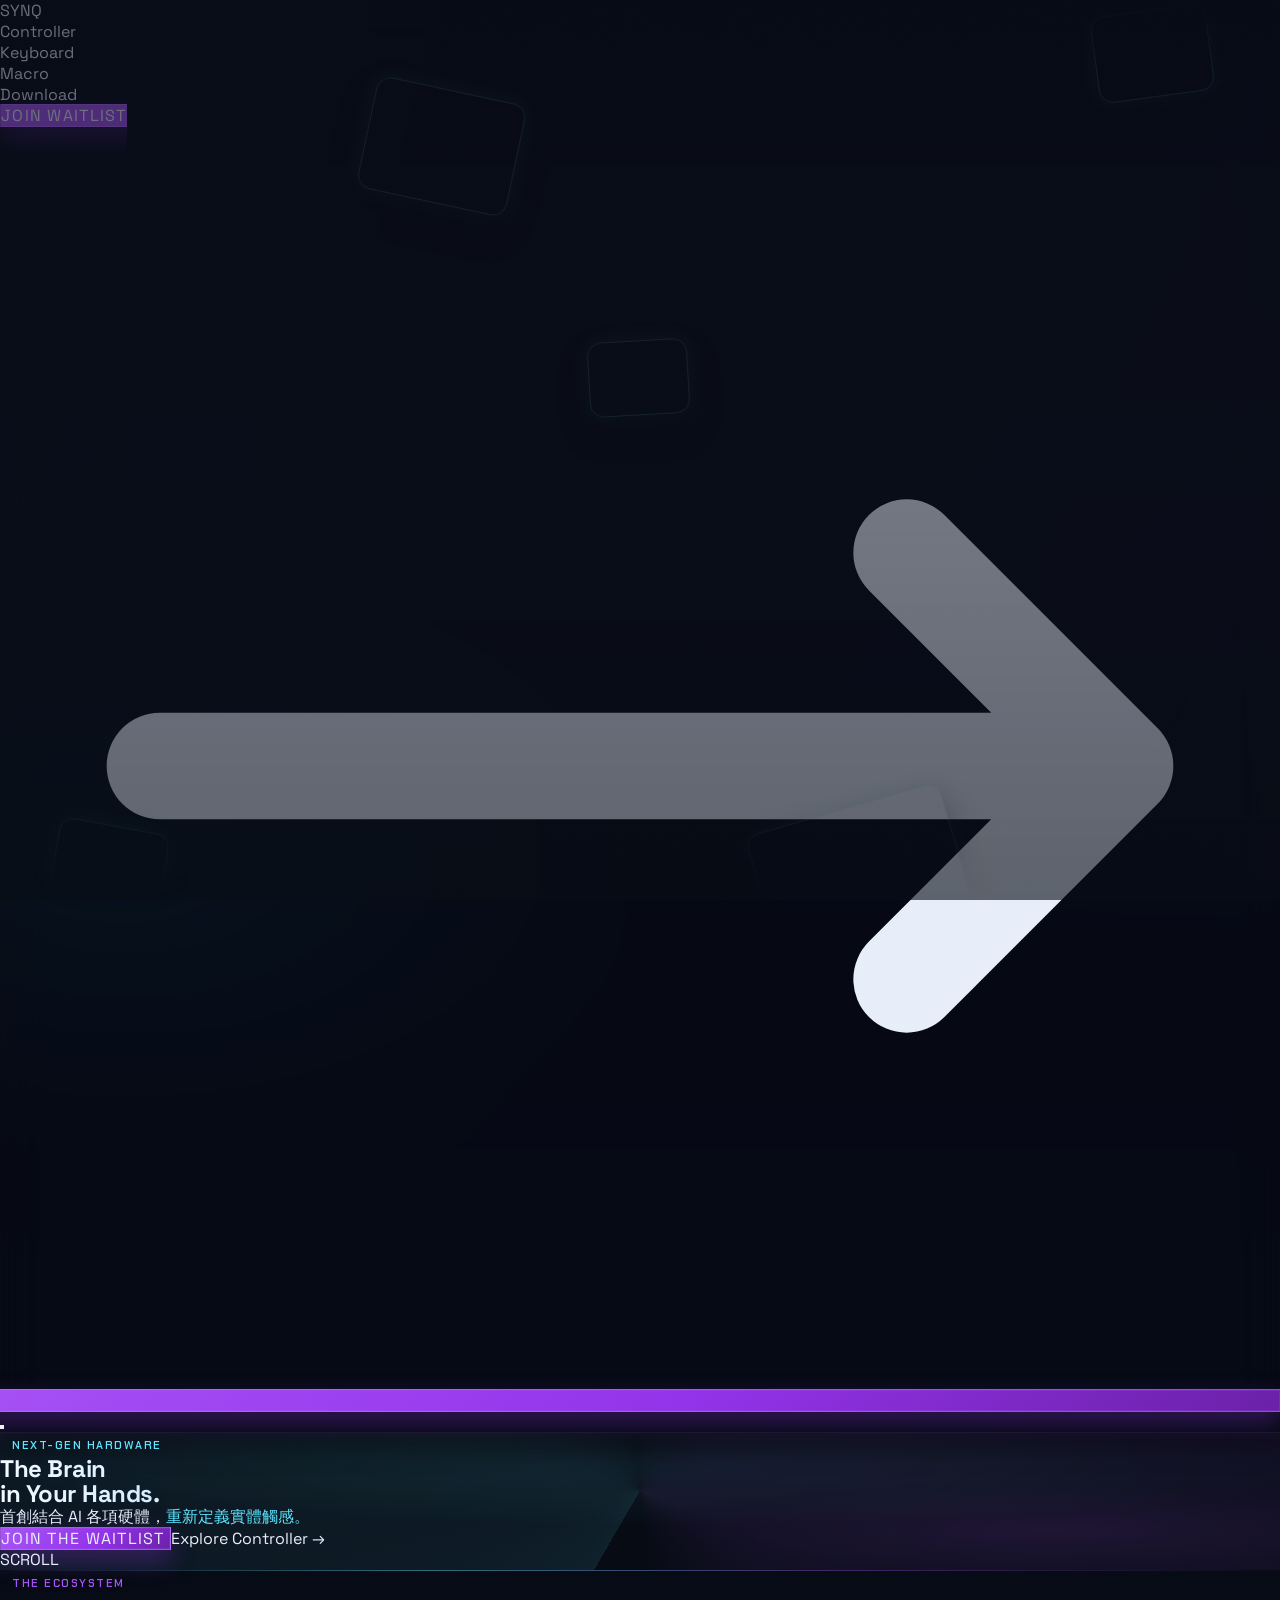
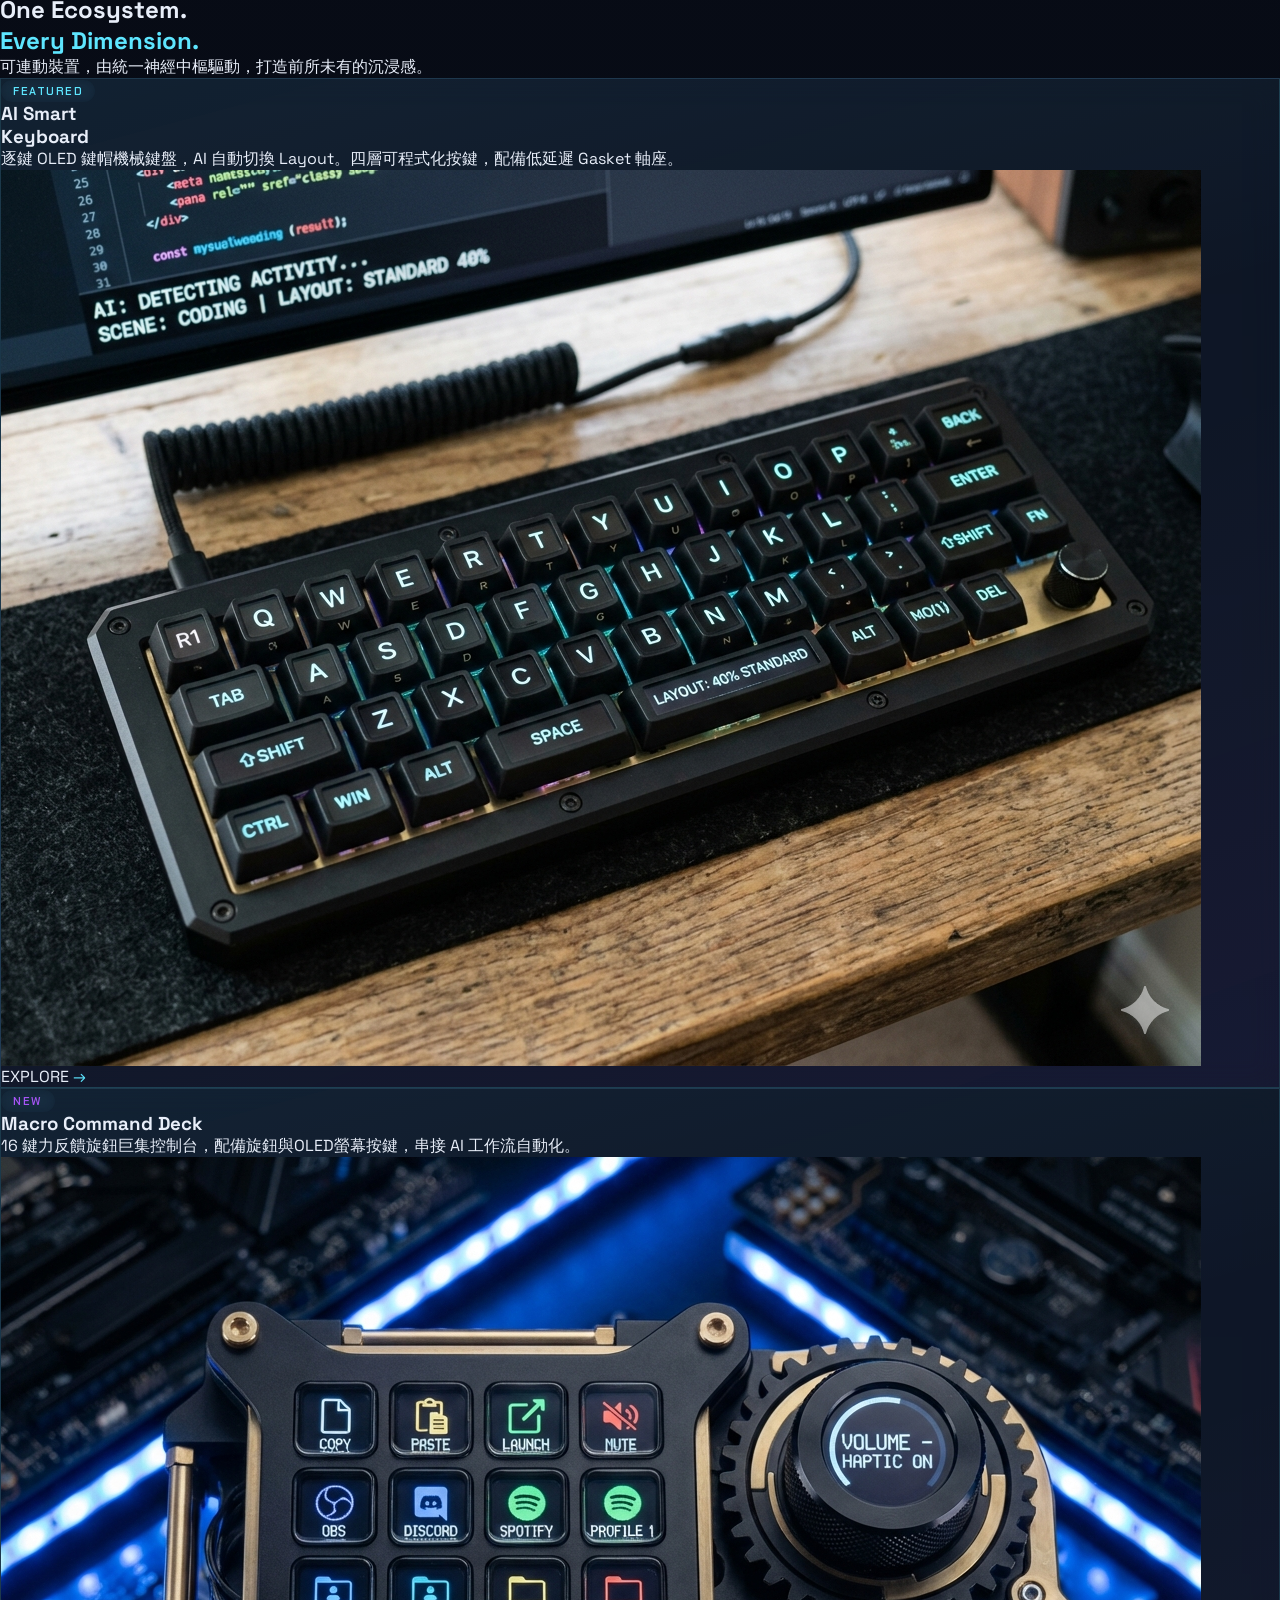
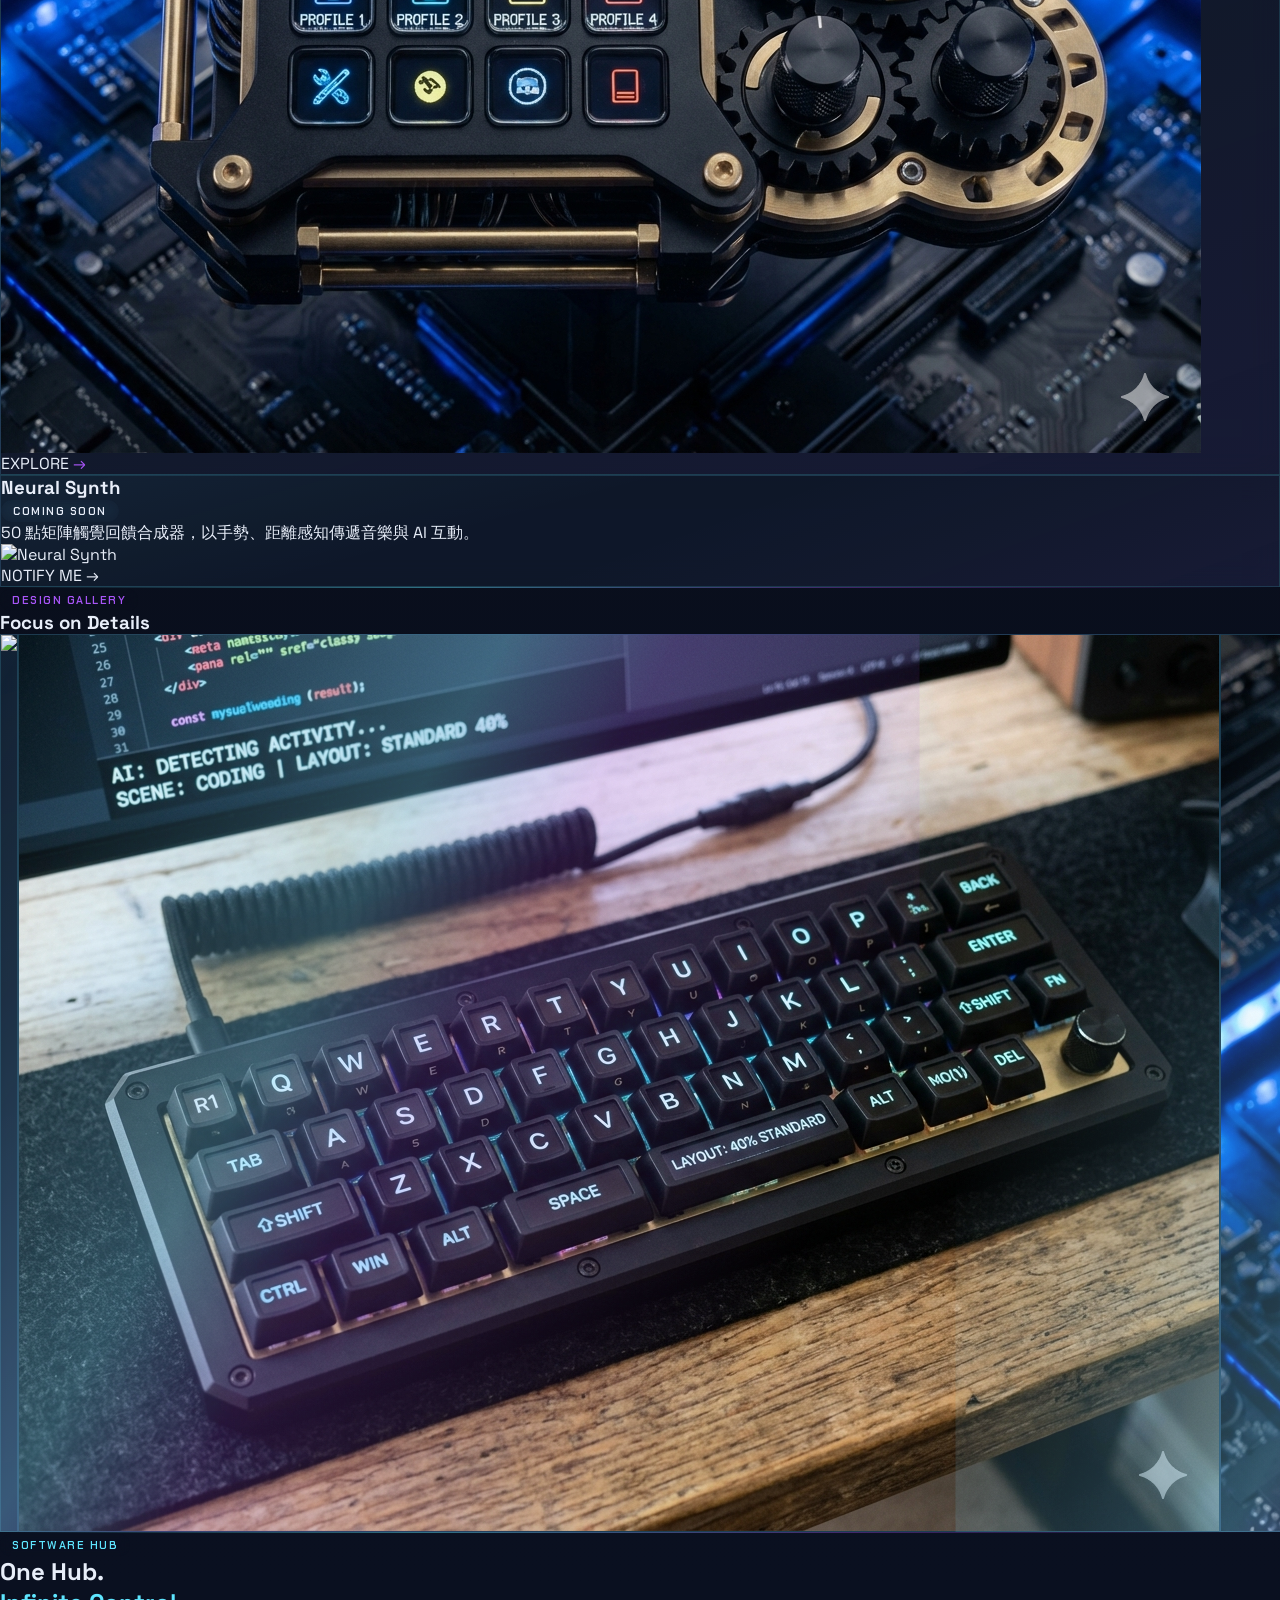
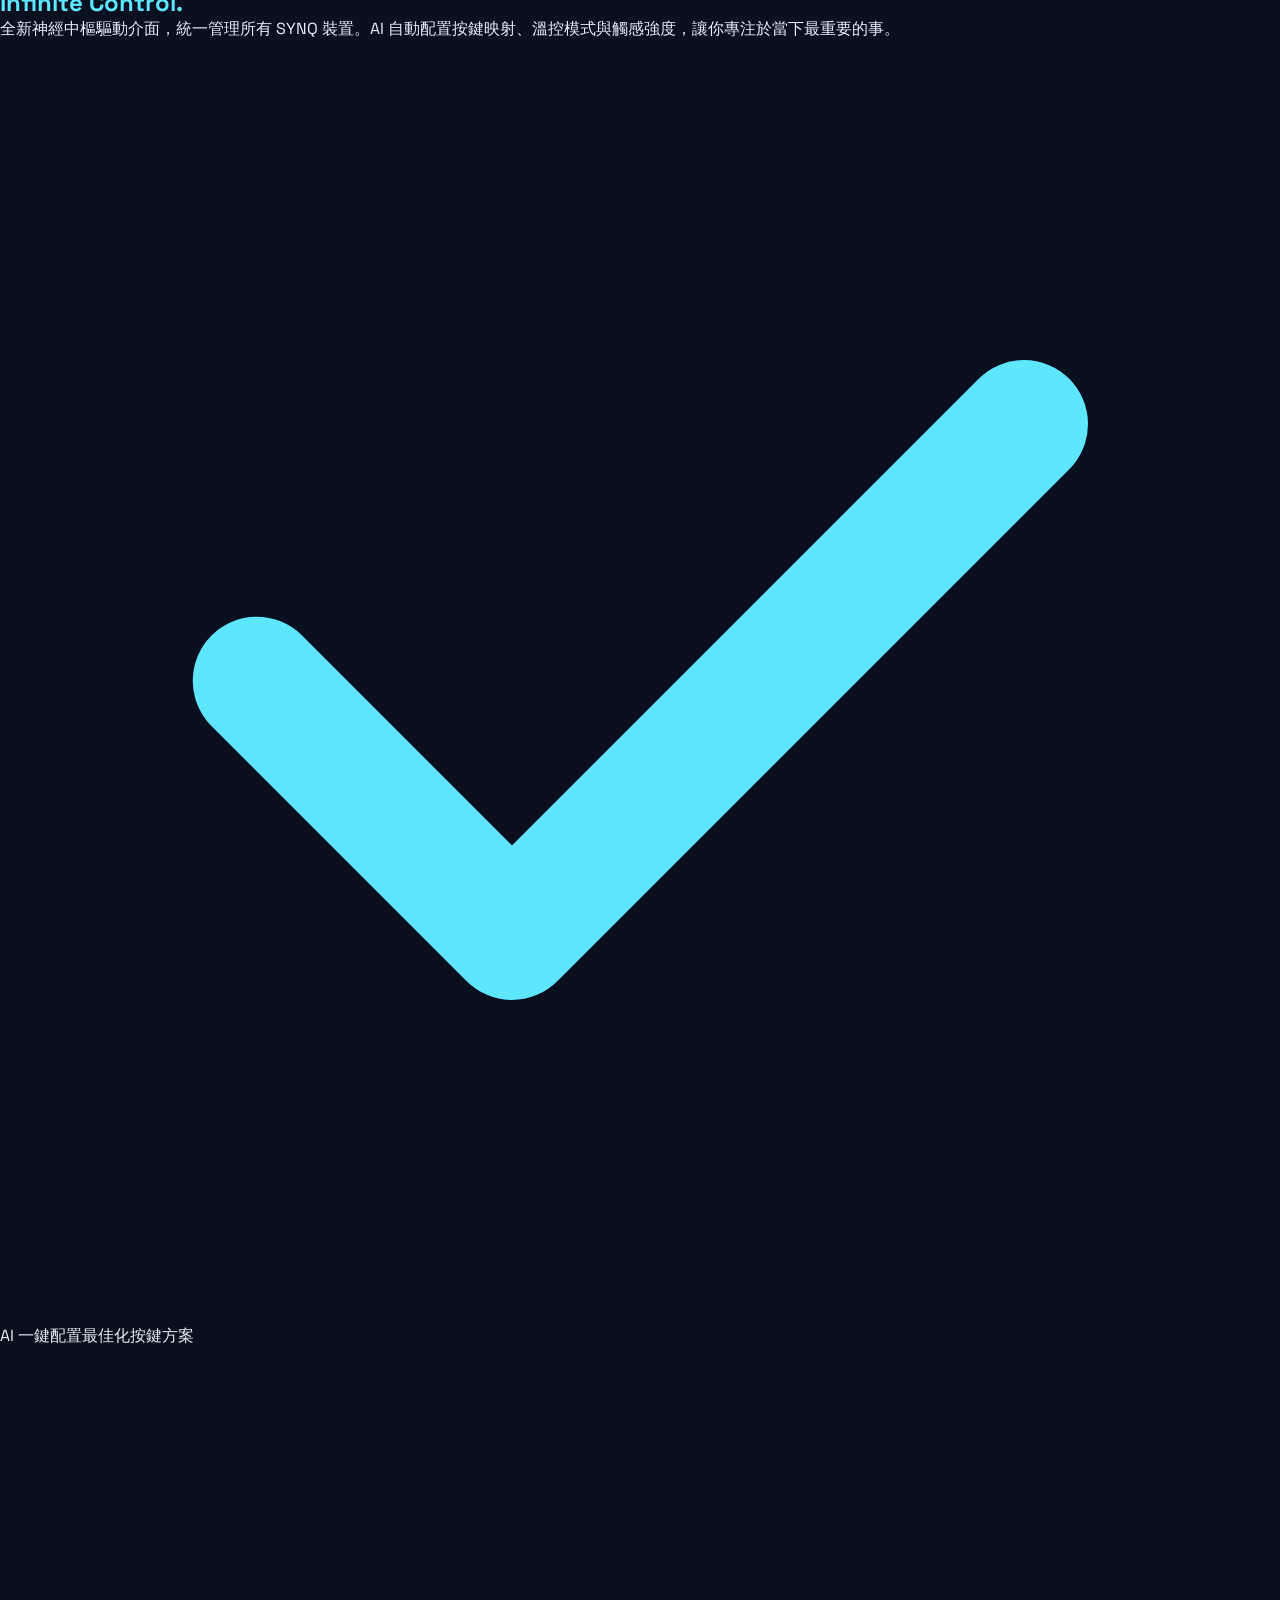
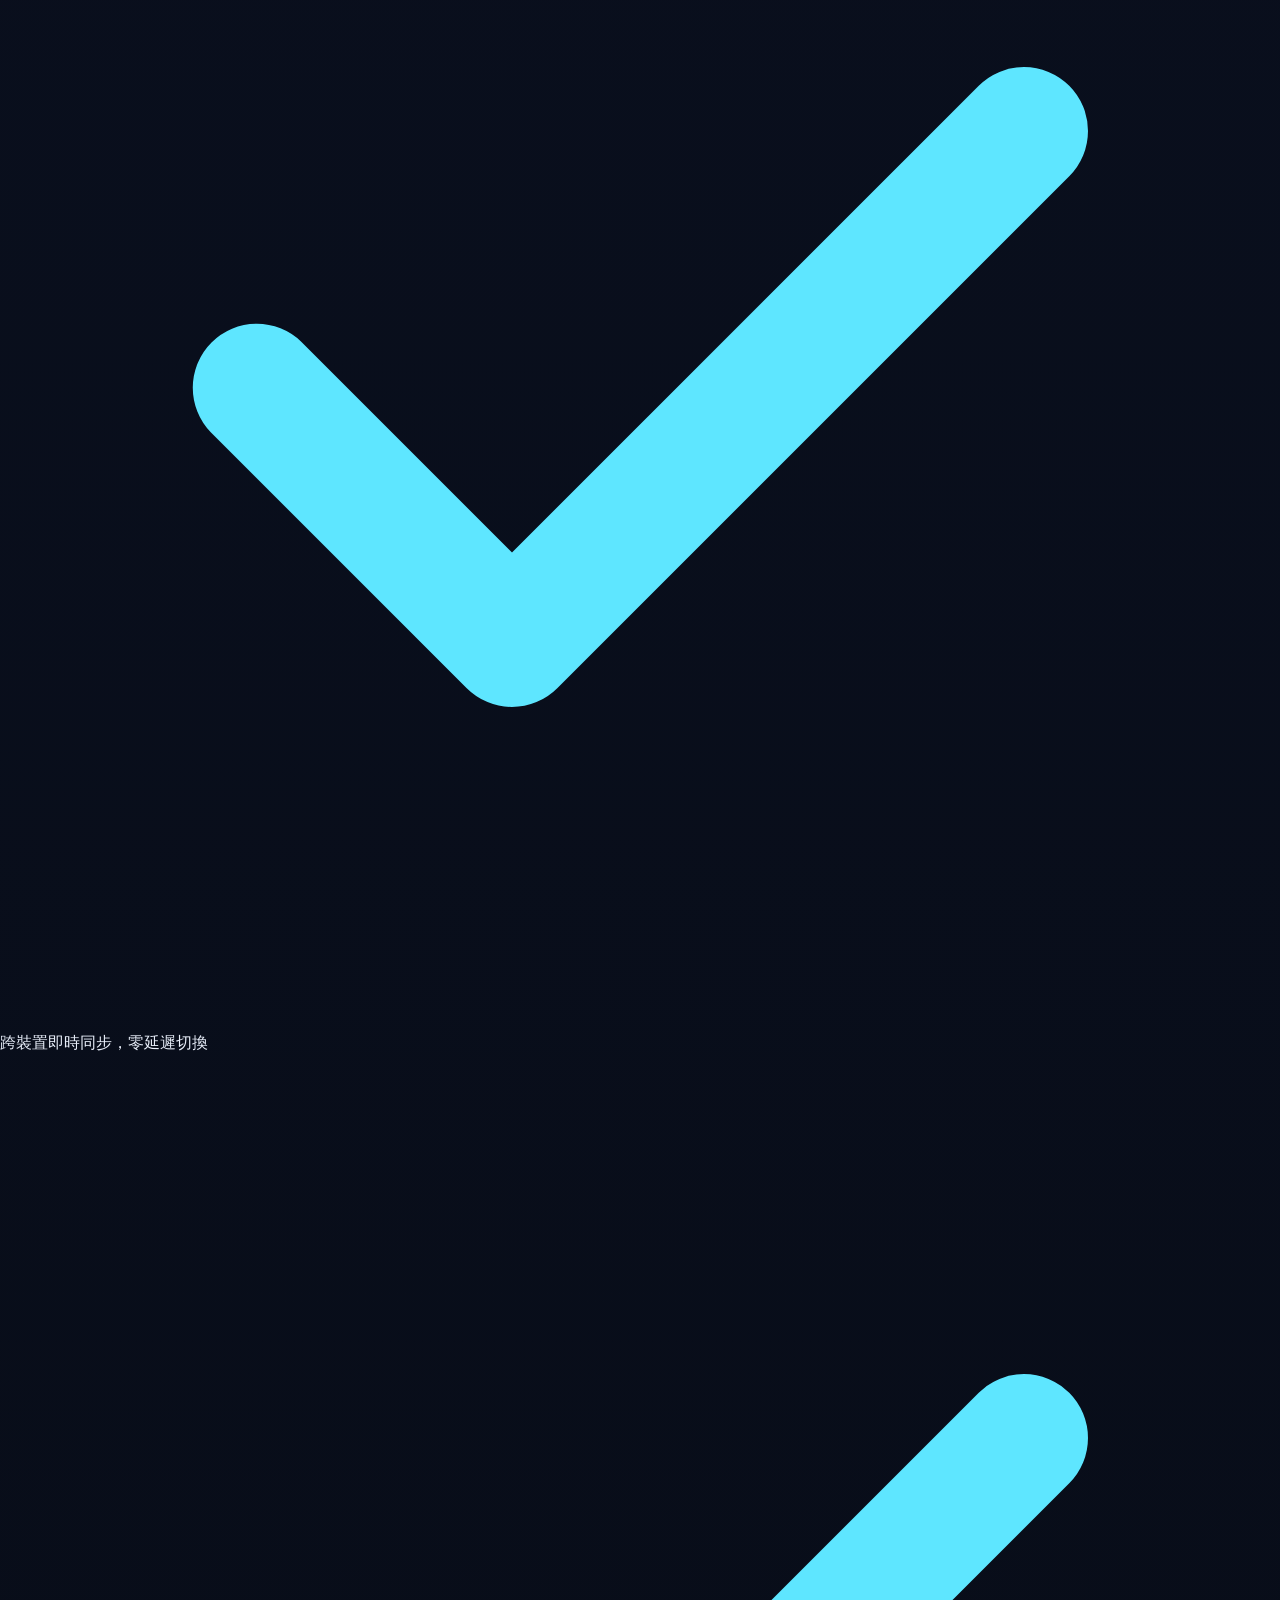
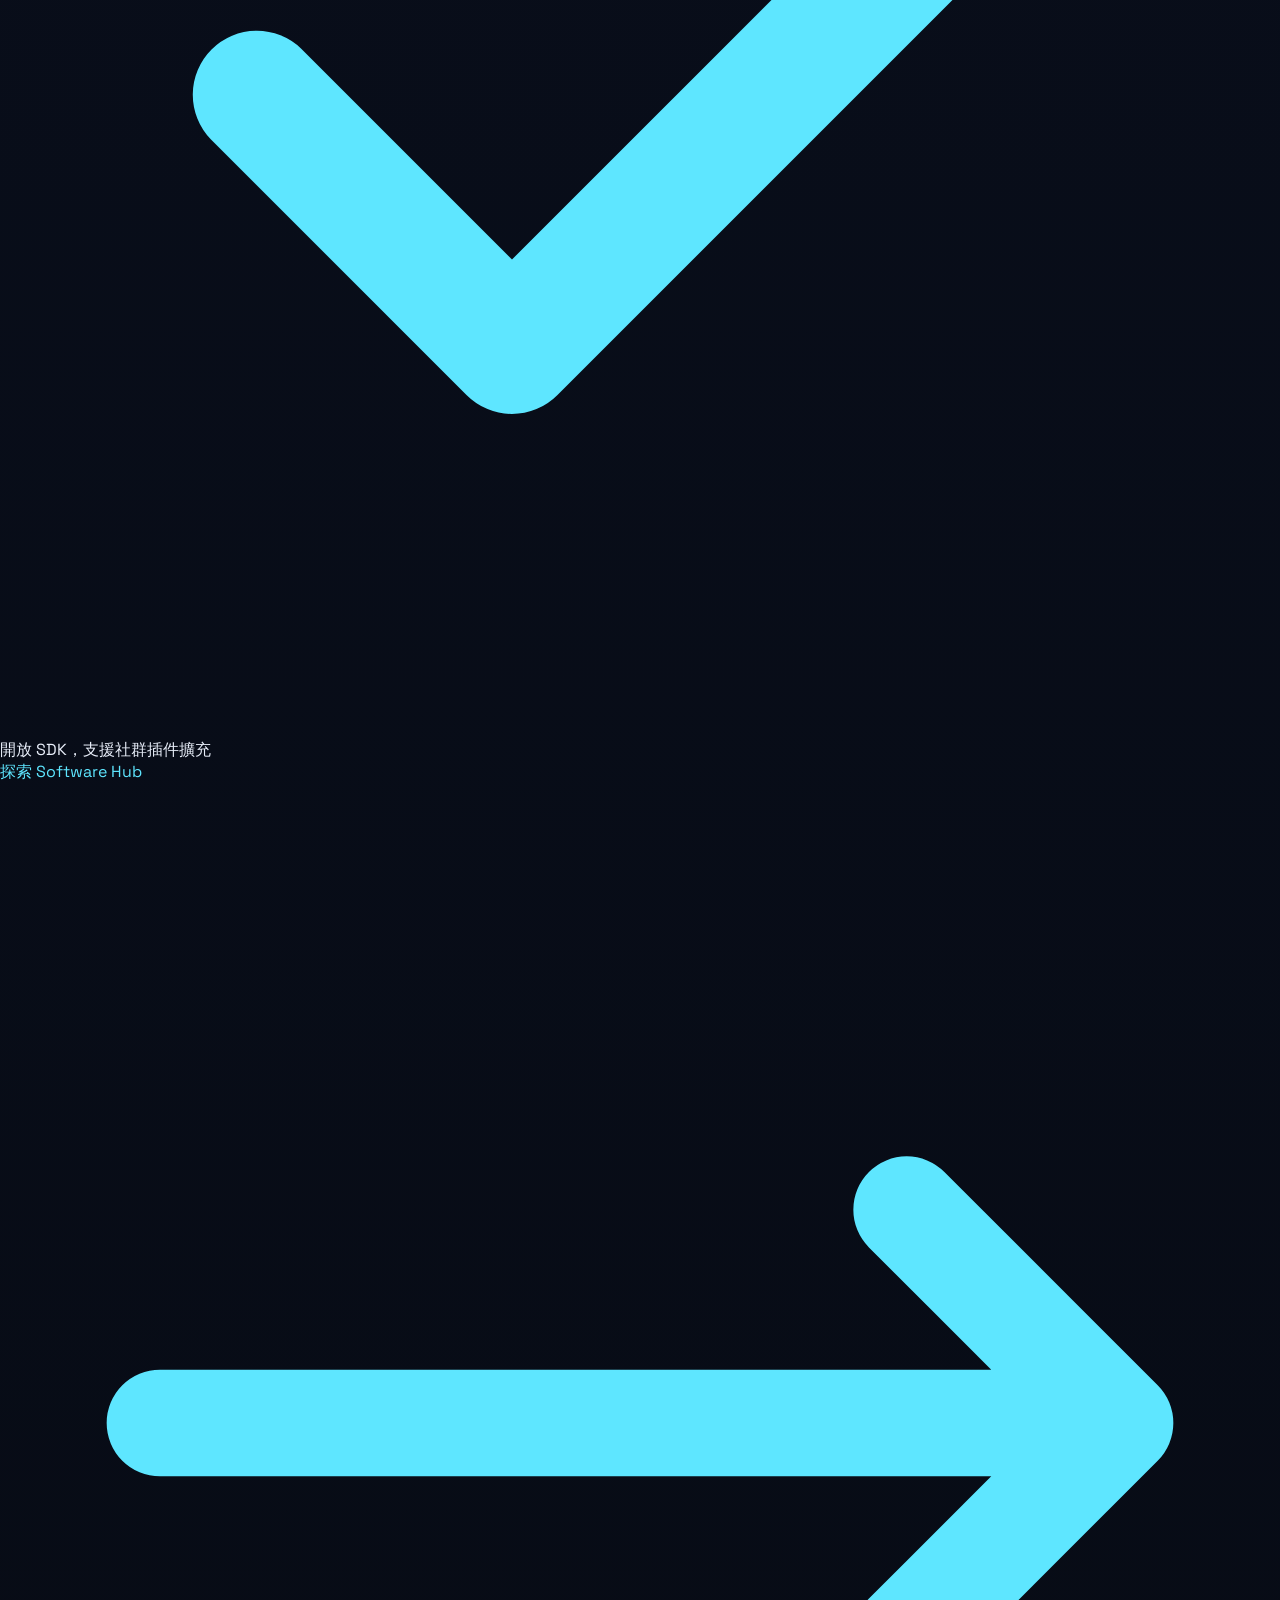
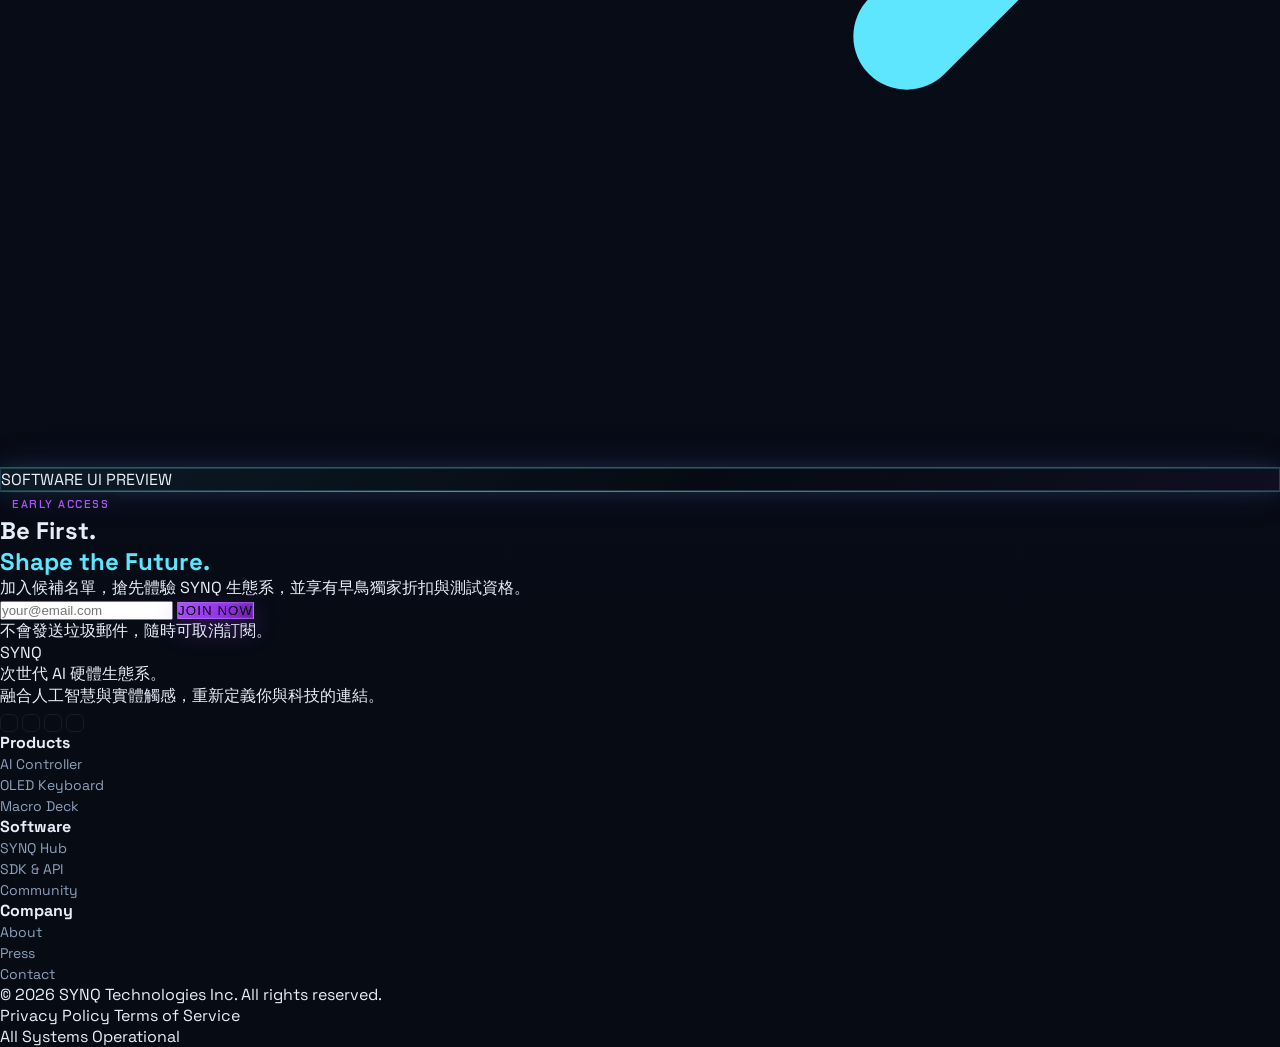
==== index.html @ 69ff1ec2 "index呈現改版" ====
<!DOCTYPE html>
<html lang="zh-TW">
<head>
  <meta charset="UTF-8" />
  <meta name="viewport" content="width=device-width, initial-scale=1.0" />
  <title>SYNQ — AI 硬體生態系</title>
  <meta name="description" content="SYNQ 是次世代 AI 硬體生態系品牌，融合人工智慧與實體觸感，重新定義競技體驗。探索 AI 仿生溫控競技手把、OLED 機械鍵盤與更多前瞻產品。">

  <!-- ===================== Tailwind CSS CDN ===================== -->
  <script src="https://cdn.tailwindcss.com"></script>
  <script>
    tailwind.config = {
      theme: {
        extend: {
          colors: {
            'ice':    '#5ee6ff',
            'neon':   '#a855f7',
            'dark':   '#070b14',
            'dark2':  '#0e1628',
            'dark3':  '#152238',
            'glass':  'rgba(21,34,56,0.48)',
          },
          fontFamily: {
            sans: ['Space Grotesk', 'ui-sans-serif', 'system-ui'],
            mono: ['Chakra Petch', 'ui-monospace'],
          },
          keyframes: {
            'glow-pulse': {
              '0%, 100%': { boxShadow: '0 0 8px #7dd3fc55, 0 0 20px #7dd3fc22' },
              '50%':       { boxShadow: '0 0 18px #7dd3fcaa, 0 0 40px #7dd3fc44' },
            },
            'neon-pulse': {
              '0%, 100%': { boxShadow: '0 0 8px #a855f755, 0 0 20px #a855f722' },
              '50%':       { boxShadow: '0 0 18px #a855f7aa, 0 0 40px #a855f744' },
            },
            'float': {
              '0%, 100%': { transform: 'translateY(0px)' },
              '50%':       { transform: 'translateY(-14px)' },
            },
            'scanline': {
              '0%':   { transform: 'translateY(-100%)' },
              '100%': { transform: 'translateY(100%)' },
            },
          },
          animation: {
            'glow-pulse': 'glow-pulse 2.5s ease-in-out infinite',
            'neon-pulse': 'neon-pulse 2.5s ease-in-out infinite',
            'float':      'float 5s ease-in-out infinite',
            'scanline':   'scanline 3s linear infinite',
          },
        },
      },
    };
  </script>

  <!-- ===================== Google Fonts ===================== -->
  <link rel="preconnect" href="https://fonts.googleapis.com" />
  <link rel="preconnect" href="https://fonts.gstatic.com" crossorigin />
  <link href="https://fonts.googleapis.com/css2?family=Chakra+Petch:wght@400;500;600;700&family=Space+Grotesk:wght@400;500;600;700&display=swap" rel="stylesheet" />

  <!-- ===================== AOS (Animate On Scroll) ===================== -->
  <link rel="stylesheet" href="https://unpkg.com/aos@2.3.4/dist/aos.css" />
  <script src="https://unpkg.com/aos@2.3.4/dist/aos.js"></script>

  <!-- ===================== 自訂樣式表（關注點分離） ===================== -->
  <!-- 所有自訂樣式已移至 css/style.css -->
  <link rel="stylesheet" href="css/style.css" />

  <style>
    .hero-rain-stage {
      position: absolute;
      inset: 0;
      overflow: hidden;
      pointer-events: none;
      z-index: 0;
      mask-image: linear-gradient(to bottom, transparent 0%, black 8%, black 88%, transparent 100%);
      -webkit-mask-image: linear-gradient(to bottom, transparent 0%, black 8%, black 88%, transparent 100%);
    }

    .hero-rain-veil {
      position: absolute;
      inset: 0;
      pointer-events: none;
      z-index: 1;
      background:
        linear-gradient(180deg, rgba(10, 14, 24, 0.58) 0%, rgba(12, 17, 28, 0.52) 50%, rgba(9, 13, 22, 0.62) 100%);
    }

    .hero-rain-drop {
      position: absolute;
      top: 0;
      left: 0;
      width: var(--drop-w, 150px);
      aspect-ratio: 4 / 3;
      border-radius: 14px;
      overflow: hidden;
      border: 1px solid rgba(125, 211, 252, 0.25);
      box-shadow: 0 16px 30px rgba(0, 0, 0, 0.35), 0 0 20px rgba(125, 211, 252, 0.12);
      opacity: 0.86;
      will-change: transform, opacity;
    }

    .hero-rain-drop img {
      width: 100%;
      height: 100%;
      object-fit: cover;
      filter: saturate(1.04) contrast(1.04);
    }

    .hero-layer {
      position: relative;
      z-index: 10;
    }
  </style>
</head>

<body class="antialiased">

  <!-- =====================================================
       滾動進度指示條
  ====================================================== -->
  <!-- 滾動進度指示條（寬度由 js/script.js 動態控制） -->
  <div id="scroll-bar"></div>

  <!-- =====================================================
       HEADER — 頂部導覽列
       固定置頂，毛玻璃半透明背景，含漢堡選單
  ====================================================== -->
  <header class="glass-nav fixed top-0 left-0 right-0 z-50">
    <nav class="max-w-7xl mx-auto px-6 lg:px-8">
      <div class="flex items-center justify-between h-16">

        <!-- ── Logo ── -->
        <a href="index.html" class="flex items-center gap-2 group" aria-label="SYNQ 首頁">
          <div class="w-7 h-7 relative">
            <div class="absolute inset-0 grid grid-cols-2 grid-rows-2 gap-0.5">
              <div class="bg-ice rounded-sm animate-glow-pulse"></div>
              <div class="bg-white/20 rounded-sm"></div>
              <div class="bg-white/20 rounded-sm"></div>
              <div class="bg-neon rounded-sm animate-neon-pulse"></div>
            </div>
          </div>
          <span class="text-white font-black text-xl tracking-[0.15em] font-mono group-hover:text-ice transition-colors duration-300">SYNQ</span>
        </a>

        <!-- ── 桌面版中間選單 ── -->
        <ul class="hidden lg:flex items-center gap-8" role="list">
          <li><a href="controller.html" class="text-sm font-medium text-gray-400 hover:text-ice transition-colors duration-200 tracking-wide">Controller</a></li>
          <li><a href="keyboard.html" class="text-sm font-medium text-gray-400 hover:text-ice transition-colors duration-200 tracking-wide">Keyboard</a></li>
          <li><a href="macro.html" class="text-sm font-medium text-gray-400 hover:text-ice transition-colors duration-200 tracking-wide">Macro</a></li>
          <li><a href="software.html" class="text-sm font-medium text-gray-400 hover:text-ice transition-colors duration-200 tracking-wide">Download</a></li>
        </ul>

        <!-- ── 右側 CTA + 漢堡 ── -->
        <div class="flex items-center gap-4">
          <a href="#waitlist" class="btn-waitlist hidden lg:inline-flex items-center gap-2 px-5 py-2 rounded-lg text-white text-sm font-semibold">
            Join Waitlist
            <svg xmlns="http://www.w3.org/2000/svg" class="h-4 w-4" fill="none" viewBox="0 0 24 24" stroke="currentColor" stroke-width="2">
              <path stroke-linecap="round" stroke-linejoin="round" d="M17 8l4 4m0 0l-4 4m4-4H3" />
            </svg>
          </a>

          <!-- 漢堡選單按鈕 (行動版) -->
          <button id="ham-btn" class="lg:hidden flex flex-col justify-center gap-[6px] w-8 h-8 focus:outline-none" aria-label="開啟選單" aria-expanded="false">
            <span class="ham-line block h-px bg-white w-6"></span>
            <span class="ham-line block h-px bg-white w-6"></span>
            <span class="ham-line block h-px bg-white w-4"></span>
          </button>
        </div>
      </div>

      <!-- ── 行動版展開選單 ── -->
      <div id="mobile-menu" class="lg:hidden" role="navigation" aria-label="行動版選單">
        <div class="py-4 border-t border-white/05 flex flex-col gap-1">
          <a href="controller.html"  class="px-3 py-3 text-sm text-gray-300 hover:text-ice hover:bg-white/5 rounded-lg transition-all">Controller</a>
          <a href="keyboard.html" class="px-3 py-3 text-sm text-gray-300 hover:text-ice hover:bg-white/5 rounded-lg transition-all">Keyboard</a>
          <a href="macro.html" class="px-3 py-3 text-sm text-gray-300 hover:text-ice hover:bg-white/5 rounded-lg transition-all">Macro</a>
          <a href="software.html" class="px-3 py-3 text-sm text-gray-300 hover:text-ice hover:bg-white/5 rounded-lg transition-all">Software</a>
          <div class="pt-3 pb-1">
            <a href="#waitlist" class="btn-waitlist flex items-center justify-center gap-2 w-full py-3 rounded-lg text-white text-sm font-semibold">
              Join Waitlist →
            </a>
          </div>
        </div>
      </div>
    </nav>
  </header>

  <!-- =====================================================
       MAIN — 主內容區塊
  ====================================================== -->
  <main>

    <!-- =====================================================
         SECTION 1 — Hero (旗艦首屏)
         主打 AI 仿生溫控競技手把，滿版視差設計
    ====================================================== -->
    <section id="hero" class="hero-bg min-h-screen flex flex-col items-center justify-center relative overflow-hidden pt-16">
      <div id="hero-rain-stage" class="hero-rain-stage" aria-hidden="true"></div>
      <div class="hero-rain-veil" aria-hidden="true"></div>

      <!-- 背景裝飾光暈 -->
      <div class="absolute top-1/3 left-1/2 -translate-x-1/2 -translate-y-1/2 w-[700px] h-[700px] rounded-full pointer-events-none"
           style="background: radial-gradient(circle, rgba(125,211,252,0.06) 0%, transparent 70%);"></div>
      <div class="absolute bottom-20 right-1/4 w-64 h-64 rounded-full pointer-events-none"
           style="background: radial-gradient(circle, rgba(168,85,247,0.07) 0%, transparent 70%);"></div>

      <!-- 頂部細節標籤 -->
      <div class="hero-layer flex items-center gap-3 mb-8" data-aos="fade-down" data-aos-duration="800">
        <div class="h-px w-12 bg-ice/40"></div>
        <span class="badge bg-ice/10 text-ice border border-ice/20">Next-Gen Hardware</span>
        <div class="h-px w-12 bg-ice/40"></div>
      </div>

      <!-- 主副標題 -->
      <div class="hero-layer text-center px-6 max-w-5xl mx-auto">
        <h1 class="hero-title text-6xl sm:text-7xl md:text-8xl lg:text-9xl font-black mb-6"
            data-aos="fade-up" data-aos-duration="1000" data-aos-delay="100">
          The Brain<br/>in Your Hands.
        </h1>
        <p class="text-gray-400 text-lg sm:text-xl md:text-2xl font-light max-w-2xl mx-auto leading-relaxed"
           data-aos="fade-up" data-aos-duration="1000" data-aos-delay="250">
          首創結合 AI 各項硬體，<span class="text-ice font-medium">重新定義實體觸感。</span>
        </p>
      </div>

      <!-- Hero CTA 按鈕組 -->
      <div class="hero-layer flex flex-col sm:flex-row items-center gap-4 mt-10"
           data-aos="fade-up" data-aos-duration="800" data-aos-delay="400">
        <a href="#waitlist" class="btn-waitlist px-8 py-4 rounded-xl text-white font-bold text-base tracking-wide">
          Join the Waitlist
        </a>
        <a href="controller.html" class="px-8 py-4 rounded-xl border border-white/12 text-gray-300 hover:border-ice/40 hover:text-ice transition-all duration-300 font-medium text-base">
          Explore Controller →
        </a>
      </div>

      <!-- 向下滾動提示（放在圖片下方，不覆蓋圖片） -->
      <div class="hero-layer mt-8 flex justify-center pointer-events-none">
        <div class="flex flex-col items-center gap-2 animate-bounce">
          <span class="text-xs font-mono text-white/30 tracking-widest">SCROLL</span>
          <div class="h-8 w-px bg-gradient-to-b from-ice/40 to-transparent"></div>
        </div>
      </div>
    </section>

    <!-- 區塊分隔線 -->
    <div class="divider"></div>

    <!-- =====================================================
         SECTION 2 — Ecosystem Grid (生態系 Bento Box)
         CSS Grid 組成的 Bento 排版，展示三款產品
    ====================================================== -->
    <section id="ecosystem" class="py-28 px-6 max-w-7xl mx-auto">

      <!-- 區塊標題 -->
      <div class="mb-16" data-aos="fade-up">
        <span class="badge bg-neon/10 text-neon border border-neon/20 mb-4 inline-block">The Ecosystem</span>
        <h2 class="text-4xl md:text-5xl font-black text-white">
          One Ecosystem.<br/><span class="text-ice">Every Dimension.</span>
        </h2>
        <p class="mt-4 text-gray-400 text-lg max-w-xl">
          可連動裝置，由統一神經中樞驅動，打造前所未有的沉浸感。
        </p>
      </div>

      <!-- ── Bento Grid 容器 ── -->
      <div class="grid grid-cols-1 md:grid-cols-3 gap-4 auto-rows-auto md:auto-rows-[320px] lg:auto-rows-[280px]">

        <!-- ── 格子 A (大): AI Smart Keyboard (跨 2 欄 × 2 列) ── -->
        <article class="glass-card group bento-large rounded-2xl p-8 flex flex-col justify-between relative overflow-hidden"
                 data-aos="fade-up" data-aos-delay="0">
          <!-- 背景光暈 -->
          <div class="absolute -top-12 -right-12 w-48 h-48 rounded-full pointer-events-none"
               style="background: radial-gradient(circle, rgba(125,211,252,0.12) 0%, transparent 70%);"></div>

          <div>
            <span class="badge bg-ice/10 text-ice border border-ice/20 mb-4 inline-block">Featured</span>
            <h3 class="text-2xl md:text-3xl font-bold text-white leading-tight mb-3">
              AI Smart<br/>Keyboard
            </h3>
            <p class="text-gray-400 text-sm leading-relaxed max-w-xs">
              逐鍵 OLED 鍵帽機械鍵盤，AI 自動切換 Layout。四層可程式化按鍵，配備低延遲 Gasket 軸座。
            </p>
          </div>

          <!-- 可點擊產品圖片區塊 -->
          <a href="keyboard.html" class="block rounded-xl flex-1 w-full min-h-[220px] mt-8 overflow-hidden relative cursor-pointer group-hover:shadow-[0_0_40px_rgba(125,211,252,0.15)] transition-shadow">
            <img src="assets/img/keyboard/keyboard.png" alt="AI Smart Keyboard" class="w-full h-full object-cover group-hover:scale-[1.03] transition-transform duration-700 ease-out">
            <div class="absolute inset-0 bg-gradient-to-t from-dark/80 to-transparent opacity-0 group-hover:opacity-100 transition-opacity duration-300 flex items-end p-6">
              <span class="text-white font-mono text-sm tracking-widest flex items-center gap-2">EXPLORE <span class="text-ice">→</span></span>
            </div>
          </a>
        </article>

        <!-- ── 格子 B (中): Macro Command Deck ── -->
        <article class="glass-card group bento-medium rounded-2xl p-5 sm:p-7 flex flex-col justify-between relative overflow-hidden"
                 data-aos="fade-up" data-aos-delay="150">
          <div class="absolute -bottom-8 -left-8 w-32 h-32 rounded-full pointer-events-none"
               style="background: radial-gradient(circle, rgba(168,85,247,0.12) 0%, transparent 70%);"></div>

          <div>
            <div class="flex flex-wrap items-center gap-2 sm:gap-3 mb-1">
              <span class="badge shrink-0 whitespace-nowrap bg-neon/10 text-neon border border-neon/20">New</span>
              <h3 class="text-lg sm:text-xl leading-tight font-bold text-white">Macro Command Deck</h3>
            </div>
            <p class="text-gray-400 text-xs sm:text-sm leading-relaxed">
              16 鍵力反饋旋鈕巨集控制台，配備旋鈕與OLED螢幕按鍵，串接 AI 工作流自動化。
            </p>
          </div>

          <!-- 可點擊產品圖片區塊 -->
          <a href="macro.html" class="block rounded-xl flex-1 w-full min-h-[110px] sm:min-h-[140px] mt-3 sm:mt-4 overflow-hidden relative cursor-pointer group-hover:shadow-[0_0_30px_rgba(168,85,247,0.15)] transition-shadow">
            <img src="assets/img/macro/macro.png" alt="Macro Command Deck" class="w-full h-full object-cover group-hover:scale-[1.03] transition-transform duration-700 ease-out">
            <div class="absolute inset-0 bg-gradient-to-t from-dark/80 to-transparent opacity-0 group-hover:opacity-100 transition-opacity duration-300 flex items-end p-5">
              <span class="text-white font-mono text-xs tracking-widest flex items-center gap-2">EXPLORE <span class="text-neon">→</span></span>
            </div>
          </a>
        </article>

        <!-- ── 格子 C (中): Neural Synth ── -->
        <article class="glass-card group bento-medium rounded-2xl p-5 sm:p-7 flex flex-col justify-between relative overflow-hidden"
                 data-aos="fade-up" data-aos-delay="300">
          <div class="absolute -top-8 -right-8 w-32 h-32 rounded-full pointer-events-none"
               style="background: radial-gradient(circle, rgba(125,211,252,0.09) 0%, transparent 70%);"></div>

          <div>
            <div class="flex flex-wrap items-center gap-2 sm:gap-3 mb-1">
              <h3 class="text-lg sm:text-xl leading-tight font-bold text-white">Neural Synth</h3>
              <span class="badge shrink-0 whitespace-nowrap bg-white/5 text-gray-500 border border-white/10">Coming Soon</span>
            </div>
            <p class="text-gray-400 text-xs sm:text-sm leading-relaxed">
              50 點矩陣觸覺回饋合成器，以手勢、距離感知傳遞音樂與 AI 互動。
            </p>
          </div>

          <!-- 可點擊產品圖片區塊 -->
          <a href="#waitlist" class="block rounded-xl flex-1 w-full min-h-[110px] sm:min-h-[140px] mt-3 sm:mt-4 overflow-hidden relative cursor-pointer group-hover:shadow-[0_0_30px_rgba(255,255,255,0.08)] transition-shadow">
            <img src="assets/img/synth.png" alt="Neural Synth" class="w-full h-full object-cover opacity-80 group-hover:scale-[1.03] group-hover:opacity-100 transition-all duration-700 ease-out grayscale group-hover:grayscale-0">
            <div class="absolute inset-0 bg-gradient-to-t from-dark/80 to-transparent opacity-0 group-hover:opacity-100 transition-opacity duration-300 flex items-end p-5">
              <span class="text-white font-mono text-xs tracking-widest flex items-center gap-2">NOTIFY ME <span class="text-gray-400">→</span></span>
            </div>
          </a>
        </article>

      </div><!-- / Bento Grid -->

    </section>

    <!-- 區塊分隔線 -->
    <div class="divider mx-6 md:mx-20"></div>

    <!-- =====================================================
         SECTION 3 — Product Gallery (無縫滾動照片牆)
    ====================================================== -->
    <section id="gallery" class="py-24 overflow-hidden relative">
      <div class="text-center mb-16 px-6" data-aos="fade-up">
        <span class="badge bg-neon/10 text-neon border border-neon/20 mb-4 inline-block">Design Gallery</span>
        <h3 class="text-3xl font-black text-white">Focus on Details</h3>
      </div>

      <!-- 左右淡出漸層遮罩 -->
      <div class="absolute inset-y-0 left-0 w-16 md:w-48 bg-gradient-to-r from-dark to-transparent z-10 pointer-events-none"></div>
      <div class="absolute inset-y-0 right-0 w-16 md:w-48 bg-gradient-to-l from-dark to-transparent z-10 pointer-events-none"></div>

      <!-- 無限跑馬燈容器 -->
      <div class="flex animate-marquee gap-6 items-center hover:[animation-play-state:paused] cursor-grab active:cursor-grabbing w-max">
        <!-- 原始群組 -->
        <a href="controller.html" class="w-[280px] md:w-[400px] aspect-[4/3] rounded-2xl overflow-hidden glass-card flex-shrink-0 group relative">
          <img src="assets/img/controller/front.png" class="w-full h-full object-cover grayscale opacity-60 group-hover:grayscale-0 group-hover:opacity-100 group-hover:scale-105 transition-all duration-700 ease-out">
        </a>
        <a href="keyboard.html" class="w-[280px] md:w-[400px] aspect-[4/3] rounded-2xl overflow-hidden glass-card flex-shrink-0 group relative">
          <img src="assets/img/keyboard/keyboard.png" class="w-full h-full object-cover grayscale opacity-60 group-hover:grayscale-0 group-hover:opacity-100 group-hover:scale-105 transition-all duration-700 ease-out">
        </a>
        <a href="macro.html" class="w-[280px] md:w-[400px] aspect-[4/3] rounded-2xl overflow-hidden glass-card flex-shrink-0 group relative">
          <img src="assets/img/macro/macro.png" class="w-full h-full object-cover grayscale opacity-60 group-hover:grayscale-0 group-hover:opacity-100 group-hover:scale-105 transition-all duration-700 ease-out">
        </a>
        <a href="#waitlist" class="w-[280px] md:w-[400px] aspect-[4/3] rounded-2xl overflow-hidden glass-card flex-shrink-0 group relative">
          <img src="assets/img/synth.png" class="w-full h-full object-cover grayscale opacity-60 group-hover:grayscale-0 group-hover:opacity-100 group-hover:scale-105 transition-all duration-700 ease-out">
        </a>

        <!-- 銜接 -->
        <a href="controller.html" class="w-[280px] md:w-[400px] aspect-[4/3] rounded-2xl overflow-hidden glass-card flex-shrink-0 group relative">
          <img src="assets/img/controller/back.png" class="w-full h-full object-cover grayscale opacity-60 group-hover:grayscale-0 group-hover:opacity-100 group-hover:scale-105 transition-all duration-700 ease-out">
        </a>
        <a href="keyboard.html" class="w-[280px] md:w-[400px] aspect-[4/3] rounded-2xl overflow-hidden glass-card flex-shrink-0 group relative">
          <img src="assets/img/keyboard/keyboard.png" class="w-full h-full object-cover grayscale opacity-60 group-hover:grayscale-0 group-hover:opacity-100 group-hover:scale-105 transition-all duration-700 ease-out">
        </a>
        <a href="macro.html" class="w-[280px] md:w-[400px] aspect-[4/3] rounded-2xl overflow-hidden glass-card flex-shrink-0 group relative">
          <img src="assets/img/macro/gears.png" class="w-full h-full object-cover grayscale opacity-60 group-hover:grayscale-0 group-hover:opacity-100 group-hover:scale-105 transition-all duration-700 ease-out">
        </a>
        <a href="macro.html" class="w-[280px] md:w-[400px] aspect-[4/3] rounded-2xl overflow-hidden glass-card flex-shrink-0 group relative">
          <img src="assets/img/macro/croma.png" class="w-full h-full object-cover grayscale opacity-60 group-hover:grayscale-0 group-hover:opacity-100 group-hover:scale-105 transition-all duration-700 ease-out">
        </a>
      </div>
    </section>

    <!-- 區塊分隔線 -->
    <div class="divider mx-6 md:mx-20"></div>

    <!-- =====================================================
         SECTION 4 — Software Hub (統一驅動軟體區塊)
         左側文字 + 右側 UI 預覽圖
    ====================================================== -->
    <section id="software" class="py-28 px-6 max-w-7xl mx-auto">
      <div class="grid grid-cols-1 lg:grid-cols-2 gap-12 items-center">

        <!-- 左側文字 -->
        <div data-aos="fade-right" data-aos-duration="900">
          <span class="badge bg-ice/10 text-ice border border-ice/20 mb-5 inline-block">Software Hub</span>
          <h2 class="text-4xl md:text-5xl font-black text-white leading-tight mb-6">
            One Hub.<br/>
            <span class="text-ice">Infinite Control.</span>
          </h2>
          <p class="text-gray-400 text-lg leading-relaxed mb-8">
            全新神經中樞驅動介面，統一管理所有 SYNQ 裝置。AI 自動配置按鍵映射、溫控模式與觸感強度，讓你專注於當下最重要的事。
          </p>

          <!-- 功能清單 -->
          <ul class="space-y-3 mb-10">
            <li class="flex items-center gap-3 text-gray-300 text-sm">
              <span class="flex-shrink-0 w-5 h-5 rounded-full border border-ice/30 flex items-center justify-center">
                <svg class="w-3 h-3 text-ice" fill="currentColor" viewBox="0 0 20 20"><path fill-rule="evenodd" d="M16.707 5.293a1 1 0 010 1.414l-8 8a1 1 0 01-1.414 0l-4-4a1 1 0 011.414-1.414L8 12.586l7.293-7.293a1 1 0 011.414 0z" clip-rule="evenodd"/></svg>
              </span>
              AI 一鍵配置最佳化按鍵方案
            </li>
            <li class="flex items-center gap-3 text-gray-300 text-sm">
              <span class="flex-shrink-0 w-5 h-5 rounded-full border border-ice/30 flex items-center justify-center">
                <svg class="w-3 h-3 text-ice" fill="currentColor" viewBox="0 0 20 20"><path fill-rule="evenodd" d="M16.707 5.293a1 1 0 010 1.414l-8 8a1 1 0 01-1.414 0l-4-4a1 1 0 011.414-1.414L8 12.586l7.293-7.293a1 1 0 011.414 0z" clip-rule="evenodd"/></svg>
              </span>
              跨裝置即時同步，零延遲切換
            </li>
            <li class="flex items-center gap-3 text-gray-300 text-sm">
              <span class="flex-shrink-0 w-5 h-5 rounded-full border border-ice/30 flex items-center justify-center">
                <svg class="w-3 h-3 text-ice" fill="currentColor" viewBox="0 0 20 20"><path fill-rule="evenodd" d="M16.707 5.293a1 1 0 010 1.414l-8 8a1 1 0 01-1.414 0l-4-4a1 1 0 011.414-1.414L8 12.586l7.293-7.293a1 1 0 011.414 0z" clip-rule="evenodd"/></svg>
              </span>
              開放 SDK，支援社群插件擴充
            </li>
          </ul>

          <a href="software.html" class="inline-flex items-center gap-2 text-ice text-sm font-semibold hover:gap-4 transition-all duration-300 group">
            探索 Software Hub
            <svg xmlns="http://www.w3.org/2000/svg" class="h-4 w-4 group-hover:translate-x-1 transition-transform" fill="none" viewBox="0 0 24 24" stroke="currentColor" stroke-width="2">
              <path stroke-linecap="round" stroke-linejoin="round" d="M17 8l4 4m0 0l-4 4m4-4H3"/>
            </svg>
          </a>
        </div>

        <!-- 右側 Software UI 預覽圖佔位 -->
        <div data-aos="fade-left" data-aos-duration="900" data-aos-delay="150">
          <div class="software-preview rounded-2xl aspect-[16/10] flex flex-col items-center justify-center relative ice-glow">
            <!-- 模擬 UI 元素 -->
            <div class="absolute top-4 left-4 right-4 flex items-center gap-2">
              <div class="w-2.5 h-2.5 rounded-full bg-red-500/60"></div>
              <div class="w-2.5 h-2.5 rounded-full bg-yellow-500/60"></div>
              <div class="w-2.5 h-2.5 rounded-full bg-green-500/60"></div>
              <div class="flex-1 h-5 rounded bg-white/04 mx-2"></div>
            </div>
            <div class="absolute inset-0 top-10 p-4 flex flex-col gap-2.5">
              <div class="flex gap-2 items-center">
                <div class="w-20 h-full bg-white/03 rounded-lg border border-white/05 self-stretch"></div>
                <div class="flex-1 flex flex-col gap-2">
                  <div class="h-3 bg-ice/08 rounded w-2/3"></div>
                  <div class="h-3 bg-white/05 rounded w-full"></div>
                  <div class="h-3 bg-white/05 rounded w-4/5"></div>
                  <div class="h-8 bg-ice/05 rounded-lg border border-ice/10 mt-1 flex items-center px-3">
                    <div class="h-2 w-1/3 bg-ice/30 rounded"></div>
                  </div>
                </div>
              </div>
              <div class="grid grid-cols-3 gap-2 mt-1">
                <div class="h-14 bg-white/03 rounded-lg border border-white/05 flex flex-col items-center justify-center gap-1">
                  <div class="w-4 h-4 rounded bg-ice/20"></div>
                  <div class="h-1.5 w-8 bg-white/10 rounded"></div>
                </div>
                <div class="h-14 bg-neon/05 rounded-lg border border-neon/15 flex flex-col items-center justify-center gap-1">
                  <div class="w-4 h-4 rounded bg-neon/30"></div>
                  <div class="h-1.5 w-8 bg-white/10 rounded"></div>
                </div>
                <div class="h-14 bg-white/03 rounded-lg border border-white/05 flex flex-col items-center justify-center gap-1">
                  <div class="w-4 h-4 rounded bg-white/10"></div>
                  <div class="h-1.5 w-8 bg-white/10 rounded"></div>
                </div>
              </div>
            </div>
            <div class="relative z-10 text-center mt-28">
              <span class="font-mono text-xs text-ice/30 tracking-widest">SOFTWARE UI PREVIEW</span>
            </div>
          </div>
        </div>
      </div>
    </section>

    <!-- 區塊分隔線 -->
    <div class="divider"></div>

    <!-- =====================================================
         SECTION 5 — Waitlist CTA (招募名單呼籲)
    ====================================================== -->
    <section id="waitlist" class="py-28 px-6">
      <div class="max-w-3xl mx-auto text-center" data-aos="fade-up" data-aos-duration="900">
        <span class="badge bg-neon/10 text-neon border border-neon/20 mb-5 inline-block">Early Access</span>
        <h2 class="text-4xl md:text-5xl font-black text-white mb-5 leading-tight">
          Be First.<br/>
          <span class="text-ice">Shape the Future.</span>
        </h2>
        <p class="text-gray-400 text-lg mb-10 leading-relaxed">
          加入候補名單，搶先體驗 SYNQ 生態系，並享有早鳥獨家折扣與測試資格。
        </p>
        <form class="flex flex-col sm:flex-row gap-3 max-w-lg mx-auto" onsubmit="handleWaitlist(event)">
          <input
            type="email"
            id="waitlist-email"
            placeholder="your@email.com"
            required
            class="flex-1 bg-white/5 border border-white/10 rounded-xl px-5 py-4 text-white placeholder-gray-500 text-sm
                   focus:outline-none focus:border-ice/50 focus:bg-white/10 transition-all duration-300"
          />
          <button type="submit" class="btn-waitlist px-7 py-4 rounded-xl text-white font-bold text-sm whitespace-nowrap">
            Join Now
          </button>
        </form>
        <p id="waitlist-msg" class="mt-4 text-sm text-ice opacity-0 transition-opacity duration-500"></p>
        <p class="mt-4 text-xs text-gray-600">不會發送垃圾郵件，隨時可取消訂閱。</p>
      </div>
    </section>

  </main>

  <!-- =====================================================
       FOOTER — 頁尾
       極簡多欄式版尾，含社群連結與版權宣告
  ====================================================== -->
  <footer class="border-t border-white/06 bg-dark">
    <div class="max-w-7xl mx-auto px-6 py-16">

      <!-- 上方欄位列 -->
      <div class="grid grid-cols-2 md:grid-cols-4 lg:grid-cols-5 gap-10 mb-14">

        <!-- 品牌欄 -->
        <div class="col-span-2 lg:col-span-2">
          <div class="flex items-center gap-2 mb-5">
            <div class="w-6 h-6 relative">
              <div class="absolute inset-0 grid grid-cols-2 grid-rows-2 gap-0.5">
                <div class="bg-ice rounded-sm"></div>
                <div class="bg-white/15 rounded-sm"></div>
                <div class="bg-white/15 rounded-sm"></div>
                <div class="bg-neon rounded-sm"></div>
              </div>
            </div>
            <span class="text-white font-black text-lg tracking-[0.15em] font-mono">SYNQ</span>
          </div>
          <p class="text-gray-500 text-sm leading-relaxed max-w-xs mb-6">
            次世代 AI 硬體生態系。<br/>
            融合人工智慧與實體觸感，重新定義你與科技的連結。
          </p>
          <!-- 社群 Icon -->
          <div class="flex items-center gap-2" aria-label="社群媒體連結">
            <!-- X (Twitter) -->
            <a href="#" class="social-btn" aria-label="X (Twitter)">
              <svg class="w-4 h-4" fill="currentColor" viewBox="0 0 24 24"><path d="M18.244 2.25h3.308l-7.227 8.26 8.502 11.24H16.17l-5.214-6.817L4.99 21.75H1.68l7.73-8.835L1.254 2.25H8.08l4.713 6.231zm-1.161 17.52h1.833L7.084 4.126H5.117z"/></svg>
            </a>
            <!-- Instagram -->
            <a href="#" class="social-btn" aria-label="Instagram">
              <svg class="w-4 h-4" fill="none" viewBox="0 0 24 24" stroke="currentColor" stroke-width="1.5"><rect x="2" y="2" width="20" height="20" rx="5" ry="5"/><circle cx="12" cy="12" r="4"/><circle cx="17.5" cy="6.5" r="1" fill="currentColor"/></svg>
            </a>
            <!-- YouTube -->
            <a href="#" class="social-btn" aria-label="YouTube">
              <svg class="w-4 h-4" fill="currentColor" viewBox="0 0 24 24"><path d="M23.498 6.186a3.016 3.016 0 0 0-2.122-2.136C19.505 3.545 12 3.545 12 3.545s-7.505 0-9.377.505A3.017 3.017 0 0 0 .502 6.186C0 8.07 0 12 0 12s0 3.93.502 5.814a3.016 3.016 0 0 0 2.122 2.136c1.871.505 9.376.505 9.376.505s7.505 0 9.377-.505a3.015 3.015 0 0 0 2.122-2.136C24 15.93 24 12 24 12s0-3.93-.502-5.814zM9.545 15.568V8.432L15.818 12l-6.273 3.568z"/></svg>
            </a>
            <!-- GitHub -->
            <a href="#" class="social-btn" aria-label="GitHub">
              <svg class="w-4 h-4" fill="currentColor" viewBox="0 0 24 24"><path d="M12 0C5.374 0 0 5.373 0 12c0 5.302 3.438 9.8 8.207 11.387.599.111.793-.261.793-.577v-2.234c-3.338.726-4.033-1.416-4.033-1.416-.546-1.387-1.333-1.756-1.333-1.756-1.089-.745.083-.729.083-.729 1.205.084 1.839 1.237 1.839 1.237 1.07 1.834 2.807 1.304 3.492.997.107-.775.418-1.305.762-1.604-2.665-.305-5.467-1.334-5.467-5.931 0-1.311.469-2.381 1.236-3.221-.124-.303-.535-1.524.117-3.176 0 0 1.008-.322 3.301 1.23A11.509 11.509 0 0 1 12 5.803c1.02.005 2.047.138 3.006.404 2.291-1.552 3.297-1.23 3.297-1.23.653 1.653.242 2.874.118 3.176.77.84 1.235 1.911 1.235 3.221 0 4.609-2.807 5.624-5.479 5.921.43.372.823 1.102.823 2.222v3.293c0 .319.192.694.801.576C20.566 21.797 24 17.3 24 12c0-6.627-5.373-12-12-12z"/></svg>
            </a>
          </div>
        </div>

        <!-- Products 欄 -->
        <div>
          <h4 class="text-xs font-mono font-bold tracking-widest text-gray-500 uppercase mb-5">Products</h4>
          <ul class="space-y-3">
            <li><a href="controller.html" class="footer-link">AI Controller</a></li>
            <li><a href="keyboard.html" class="footer-link">OLED Keyboard</a></li>
            <li><a href="macro.html"    class="footer-link">Macro Deck</a></li>
          </ul>
        </div>

        <!-- Software 欄 -->
        <div>
          <h4 class="text-xs font-mono font-bold tracking-widest text-gray-500 uppercase mb-5">Software</h4>
          <ul class="space-y-3">
            <li><a href="software.html" class="footer-link">SYNQ Hub</a></li>
            <li><a href="#"             class="footer-link">SDK & API</a></li>
            <li><a href="#"             class="footer-link">Community</a></li>
          </ul>
        </div>

        <!-- Company 欄 -->
        <div>
          <h4 class="text-xs font-mono font-bold tracking-widest text-gray-500 uppercase mb-5">Company</h4>
          <ul class="space-y-3">
            <li><a href="#" class="footer-link">About</a></li>
            <li><a href="#" class="footer-link">Press</a></li>
            <li><a href="#" class="footer-link">Contact</a></li>
          </ul>
        </div>
      </div>

      <!-- 底部版權列 -->
      <div class="pt-8 border-t border-white/06 flex flex-col sm:flex-row items-center justify-between gap-4">
        <p class="text-xs text-gray-600 font-mono">
          © 2026 SYNQ Technologies Inc. All rights reserved.
        </p>
        <div class="flex items-center gap-6">
          <a href="#" class="text-xs text-gray-600 hover:text-gray-400 transition-colors">Privacy Policy</a>
          <a href="#" class="text-xs text-gray-600 hover:text-gray-400 transition-colors">Terms of Service</a>
          <div class="flex items-center gap-1.5">
            <div class="w-1.5 h-1.5 rounded-full bg-green-400 animate-pulse"></div>
            <span class="text-xs text-gray-600 font-mono">All Systems Operational</span>
          </div>
        </div>
      </div>

    </div>
  </footer>

  <!-- =====================================================
       JavaScript（關注點分離）
       所有互動邏輯已移至 js/script.js
  ====================================================== -->
  <script src="js/script.js"></script>
  <script>
    (function initHeroRain() {
      const stage = document.getElementById('hero-rain-stage');
      if (!stage) return;

      const sources = [
        'assets/img/controller/front.png',
        'assets/img/controller/back.png',
        'assets/img/controller/gears.png',
        'assets/img/keyboard/keyboard.png',
        'assets/img/macro/macro.png',
        'assets/img/macro/croma.png',
        'assets/img/macro/gears.png',
        'assets/img/synth.png',
      ];

      const links = {
        'assets/img/controller/front.png': 'controller.html',
        'assets/img/controller/back.png': 'controller.html',
        'assets/img/controller/gears.png': 'controller.html',
        'assets/img/keyboard/keyboard.png': 'keyboard.html',
        'assets/img/macro/macro.png': 'macro.html',
        'assets/img/macro/croma.png': 'macro.html',
        'assets/img/macro/gears.png': 'macro.html',
        'assets/img/synth.png': '#waitlist',
      };

      let stageW = 0;
      let stageH = 0;
      let rafId = null;
      let lastTs = 0;
      const drops = [];
      const lanes = [];
      let laneCount = 0;
      let pool = [];
      let poolIndex = 0;
      let nowSec = 0;

      function shuffle(list) {
        const arr = list.slice();
        for (let i = arr.length - 1; i > 0; i -= 1) {
          const j = Math.floor(Math.random() * (i + 1));
          [arr[i], arr[j]] = [arr[j], arr[i]];
        }
        return arr;
      }

      function nextImage() {
        if (!pool.length || poolIndex >= pool.length) {
          pool = shuffle(sources);
          poolIndex = 0;
        }
        const src = pool[poolIndex];
        poolIndex += 1;
        return src;
      }

      function setStageSize() {
        const rect = stage.getBoundingClientRect();
        stageW = rect.width;
        stageH = rect.height;
      }

      function createDrop(lane, initialOffsetY = null) {
        const link = document.createElement('a');
        link.className = 'hero-rain-drop';
        link.setAttribute('tabindex', '-1');
        link.setAttribute('aria-hidden', 'true');

        const img = document.createElement('img');
        img.loading = 'lazy';
        link.appendChild(img);
        stage.appendChild(link);

        const width = Math.round(90 + Math.random() * 112);
        const laneJitter = (Math.random() - 0.5) * lane.width * 0.45;
        const x = Math.max(0, Math.min(stageW - width, lane.x + laneJitter - width / 2));
        const y = initialOffsetY === null ? -(width + Math.random() * 180) : initialOffsetY;
        const rotate = -18 + Math.random() * 36;
        const speed = 56 + Math.random() * 52;
        const swayAmp = 2 + Math.random() * 9;
        const swayFreq = 0.3 + Math.random() * 0.65;
        const src = nextImage();

        link.style.setProperty('--drop-w', `${width}px`);
        link.href = links[src] || '#';
        img.src = src;
        img.alt = 'SYNQ Product';

        const drop = { el: link, x, y, baseX: x, rotate, speed, swayAmp, swayFreq, phase: Math.random() * Math.PI * 2 };
        drops.push(drop);
      }

      function spawnForLane(lane, firstFill = false) {
        if (firstFill) {
          const initialY = Math.random() * (stageH + 260) - 220;
          createDrop(lane, initialY);
        } else {
          createDrop(lane, null);
        }
      }

      function configureLanes() {
        laneCount = window.innerWidth < 640 ? 3 : window.innerWidth < 1024 ? 4 : 5;
        const laneWidth = stageW / laneCount;
        lanes.length = 0;

        for (let i = 0; i < laneCount; i += 1) {
          lanes.push({
            x: laneWidth * (i + 0.5),
            width: laneWidth,
            nextSpawnAt: nowSec + Math.random() * 1.8,
          });
        }
      }

      function frame(ts) {
        if (!lastTs) lastTs = ts;
        const dt = Math.min(0.033, (ts - lastTs) / 1000);
        lastTs = ts;
        nowSec = ts / 1000;

        for (const lane of lanes) {
          if (nowSec >= lane.nextSpawnAt) {
            spawnForLane(lane, false);
            lane.nextSpawnAt = nowSec + 1.35 + Math.random() * 1.15;
          }
        }

        for (let i = drops.length - 1; i >= 0; i -= 1) {
          const d = drops[i];
          d.y += d.speed * dt;
          const sway = Math.sin(nowSec * d.swayFreq + d.phase) * d.swayAmp;
          d.x = d.baseX + sway;

          d.el.style.transform = `translate3d(${d.x}px, ${d.y}px, 0) rotate(${d.rotate}deg)`;

          if (d.y > stageH + 180) {
            d.el.remove();
            drops.splice(i, 1);
          }
        }

        rafId = window.requestAnimationFrame(frame);
      }

      function resetDrops() {
        setStageSize();
        nowSec = performance.now() / 1000;
        configureLanes();
        for (const d of drops) d.el.remove();
        drops.length = 0;
        for (const lane of lanes) {
          spawnForLane(lane, true);
        }
      }

      resetDrops();
      rafId = window.requestAnimationFrame(frame);

      let resizeTimer = null;
      window.addEventListener('resize', () => {
        window.clearTimeout(resizeTimer);
        resizeTimer = window.setTimeout(resetDrops, 140);
      });

      document.addEventListener('visibilitychange', () => {
        if (document.hidden && rafId) {
          window.cancelAnimationFrame(rafId);
          rafId = null;
        } else if (!document.hidden && !rafId) {
          lastTs = 0;
          rafId = window.requestAnimationFrame(frame);
        }
      });
    })();
  </script>

</body>
</html>
---- css/style.css ----
/* =======================================================
   css/style.css — NEXUS 品牌官網全域樣式表
   作者：NEXUS Frontend Team
   技術：純手工 CSS，搭配 Tailwind CDN 補足原子類
   架構原則：關注點分離 (Separation of Concerns)
======================================================= */
@import url('https://fonts.googleapis.com/css2?family=Chakra+Petch:wght@400;500;600;700&family=Space+Grotesk:wght@400;500;600;700&display=swap');

/* ── 1. CSS Reset 全局重置 ─────────────────────────── */
*,
*::before,
*::after {
  box-sizing: border-box;
  margin: 0;
  padding: 0;
}

html {
  scroll-behavior: smooth;   /* 平滑錨點滾動 */
  overflow-x: hidden;
}

img,
video {
  max-width: 100%;
  display: block;
}

a {
  text-decoration: none;
  color: inherit;
}

ul,
ol {
  list-style: none;
}

/* ── 2. 設計系統全局變數 (:root) ──────────────────── */
:root {
  /* --- 主題色票 --- */
  --color-bg:        #070b14;   /* 最深背景 */
  --color-bg-2:      #0e1628;   /* 次層背景 */
  --color-bg-3:      #152238;   /* 卡片底色 */
  --color-ice:       #5ee6ff;   /* 電藍點綴色 */
  --color-neon:      #a855f7;   /* 霓虹紫點綴色 */
  --color-neon-deep: #9333ea;   /* 深紫（按鈕漸層終點） */
  --color-text:      #e8eef9;   /* 主要文字 */
  --color-text-muted:#8da1bb;   /* 次要文字 */

  /* --- 毛玻璃參數 --- */
  --glass-bg:        rgba(21, 34, 56, 0.48);
  --glass-border:    rgba(94, 230, 255, 0.16);
  --glass-blur:      blur(14px);

  /* --- 間距 Scale --- */
  --space-xs:  0.25rem;   /*  4px */
  --space-sm:  0.5rem;    /*  8px */
  --space-md:  1rem;      /* 16px */
  --space-lg:  2rem;      /* 32px */
  --space-xl:  4rem;      /* 64px */

  /* --- 字型 --- */
  --font-sans: 'Space Grotesk',  ui-sans-serif, system-ui, sans-serif;
  --font-mono: 'Chakra Petch',   ui-monospace, monospace;

  /* --- 圓角 --- */
  --radius-sm:  6px;
  --radius-md:  12px;
  --radius-lg:  16px;
  --radius-xl:  24px;

  /* --- 過渡曲線 --- */
  --ease-smooth: cubic-bezier(0.4, 0, 0.2, 1);
}

/* ── 3. 全局基底樣式 ───────────────────────────────── */
body {
  background:
    radial-gradient(1200px 600px at 85% -5%, rgba(168, 85, 247, 0.09), transparent 55%),
    radial-gradient(900px 520px at 10% 8%, rgba(94, 230, 255, 0.12), transparent 55%),
    linear-gradient(180deg, #060910 0%, #0a1020 45%, #070b14 100%);
  color: var(--color-text);
  font-family: var(--font-sans);
  overflow-x: hidden;
  -webkit-font-smoothing: antialiased;
  -moz-osx-font-smoothing: grayscale;
}

/* ── 4. 噪點紋理覆蓋層（增加深度感）────────────────── */
body::before {
  content: '';
  position: fixed;
  inset: 0;
  background-image: url("data:image/svg+xml,%3Csvg viewBox='0 0 256 256' xmlns='http://www.w3.org/2000/svg'%3E%3Cfilter id='n'%3E%3CfeTurbulence type='fractalNoise' baseFrequency='0.9' numOctaves='4' stitchTiles='stitch'/%3E%3C/filter%3E%3Crect width='100%25' height='100%25' filter='url(%23n)' opacity='0.03'/%3E%3C/svg%3E");
  pointer-events: none;
  z-index: 9999;
  opacity: 0.28;
}

body::after {
  content: '';
  position: fixed;
  inset: 0;
  pointer-events: none;
  z-index: -1;
  background:
    linear-gradient(110deg, rgba(94, 230, 255, 0.04), transparent 38%),
    linear-gradient(290deg, rgba(168, 85, 247, 0.04), transparent 42%);
}

/* ── 5. 全局 Keyframe 動畫 ─────────────────────────── */

/* 冰藍發光脈動 */
@keyframes glow-pulse {
  0%, 100% { box-shadow: 0 0 8px #7dd3fc55, 0 0 20px #7dd3fc22; }
  50%       { box-shadow: 0 0 18px #7dd3fcaa, 0 0 40px #7dd3fc44; }
}

/* 霓虹紫發光脈動 */
@keyframes neon-pulse {
  0%, 100% { box-shadow: 0 0 8px #a855f755, 0 0 20px #a855f722; }
  50%       { box-shadow: 0 0 18px #a855f7aa, 0 0 40px #a855f744; }
}

/* 浮動效果（英雄圖片） */
@keyframes float {
  0%, 100% { transform: translateY(0px); }
  50%       { transform: translateY(-14px); }
}

/* 跑馬燈（無限橫向捲動） */
@keyframes marquee {
  0% { transform: translateX(0); }
  100% { transform: translateX(-50%); }
}

/* 掃描線效果（佔位區塊） */
@keyframes scanline {
  0%   { transform: translateY(-100%); }
  100% { transform: translateY(100%); }
}

/* ── 6. 元件樣式 ───────────────────────────────────── */

/* --- 6.1 毛玻璃 Navbar --- */
.glass-nav {
  background: rgba(7, 11, 20, 0.72);
  backdrop-filter: blur(22px) saturate(155%);
  -webkit-backdrop-filter: blur(22px) saturate(155%);
  border-bottom: 1px solid rgba(94, 230, 255, 0.12);
  box-shadow: 0 8px 28px rgba(0, 0, 0, 0.35);
}

/* --- 6.2 毛玻璃卡片 --- */
.glass-card {
  background:
    linear-gradient(165deg, rgba(94, 230, 255, 0.06), transparent 40%),
    linear-gradient(340deg, rgba(168, 85, 247, 0.06), transparent 48%),
    var(--glass-bg);
  backdrop-filter: var(--glass-blur);
  -webkit-backdrop-filter: var(--glass-blur);
  border: 1px solid var(--glass-border);
  transition: transform 0.35s var(--ease-smooth), border-color 0.35s var(--ease-smooth), box-shadow 0.35s var(--ease-smooth);
}

.glass-card:hover {
  border-color: rgba(94, 230, 255, 0.42);
  transform: translateY(-6px);
  box-shadow: 0 22px 38px rgba(0, 0, 0, 0.48),
              0 0 28px rgba(94, 230, 255, 0.16),
              inset 0 0 0 1px rgba(168, 85, 247, 0.24);
}

/* --- 6.3 Waitlist 霓虹紫發光按鈕 --- */
.btn-waitlist {
  background: linear-gradient(130deg, var(--color-neon), var(--color-neon-deep) 58%, #6b21a8);
  border: 1px solid rgba(192, 132, 252, 0.45);
  box-shadow: 0 10px 24px rgba(147, 51, 234, 0.35), 0 0 0 1px rgba(168, 85, 247, 0.2) inset;
  transition: all 0.3s ease;
  letter-spacing: 0.08em;
  text-transform: uppercase;
}

.btn-waitlist:hover {
  box-shadow: 0 16px 30px rgba(147, 51, 234, 0.5), 0 0 32px rgba(168, 85, 247, 0.38);
  transform: translateY(-2px) scale(1.02);
}

/* --- 6.4 Hero 漸層背景 --- */
.hero-bg {
  background:
    conic-gradient(from 210deg at 50% 42%, rgba(94, 230, 255, 0.1), transparent 40%, rgba(168, 85, 247, 0.08) 72%, transparent 90%),
    radial-gradient(ellipse 80% 62% at 50% 26%, rgba(94, 230, 255, 0.08) 0%, transparent 68%),
    radial-gradient(ellipse 46% 52% at 82% 70%, rgba(168, 85, 247, 0.08) 0%, transparent 62%),
    var(--color-bg);
}

/* --- 6.4.1 Controller Hero 雨滴式斷續掃描線 --- */
.controller-grid {
  position: absolute;
  inset: 0;
  pointer-events: none;
  background:
    repeating-linear-gradient(
      180deg,
      rgba(94, 230, 255, 0.12) 0px,
      rgba(94, 230, 255, 0.12) 14px,
      transparent 14px,
      transparent 36px
    ),
    repeating-linear-gradient(
      180deg,
      rgba(168, 85, 247, 0.08) 0px,
      rgba(168, 85, 247, 0.08) 8px,
      transparent 8px,
      transparent 44px
    );
  background-size: 30px 220px, 62px 300px;
  animation: controller-rain-lines 26s linear infinite, controller-rain-flicker 6s steps(6) infinite;
  opacity: 0.36;
  mask-image: radial-gradient(ellipse at 50% 30%, black 34%, transparent 86%);
  -webkit-mask-image: radial-gradient(ellipse at 50% 30%, black 34%, transparent 86%);
}

@keyframes controller-rain-lines {
  from { background-position: 0 0, 12px -60px; }
  to   { background-position: 0 260px, 12px 300px; }
}

@keyframes controller-rain-flicker {
  0%, 100% { opacity: 0.28; }
  25% { opacity: 0.38; }
  50% { opacity: 0.46; }
  75% { opacity: 0.34; }
}

/* --- 6.5 Hero 大標題文字漸層 --- */
.hero-title {
  background: linear-gradient(110deg, #f8fbff 0%, #a7d6ff 34%, var(--color-ice) 58%, #d8b4fe 86%);
  -webkit-background-clip: text;
  -webkit-text-fill-color: transparent;
  background-clip: text;
  line-height: 1.05;
  letter-spacing: -0.02em;
  text-shadow: 0 0 24px rgba(94, 230, 255, 0.12);
}

/* --- 6.6 圖片佔位區塊 --- */
.img-placeholder {
  background: linear-gradient(
    135deg,
    rgba(125, 211, 252, 0.05) 0%,
    rgba(168,  85, 247, 0.04) 100%
  );
  border: 1px dashed rgba(125, 211, 252, 0.2);
  position: relative;
  overflow: hidden;
}

/* 佔位掃描線動畫 */
.img-placeholder::after {
  content: '';
  position: absolute;
  top: -50%;
  left: -10%;
  width: 30%;
  height: 200%;
  background: linear-gradient(
    90deg,
    transparent,
    rgba(125, 211, 252, 0.06),
    transparent
  );
  animation: scanline 3s linear infinite;
}

/* --- 6.7 Bento Box 格子大小類別 --- */
.bento-large  { grid-column: span 1; grid-row: span 1; }
.bento-medium { grid-column: span 1; }

@media (min-width: 768px) {
  .bento-large  { grid-column: span 2; grid-row: span 2; }
  .bento-medium { grid-column: span 1; }
}

/* --- 6.8 Section 彩色分隔線 --- */
.divider {
  height: 1px;
  background: linear-gradient(
    90deg,
    transparent,
    rgba(94, 230, 255, 0.45),
    rgba(168, 85, 247, 0.35),
    transparent
  );
}

/* --- 6.9 語意色彩輔助類別 --- */
.text-neon { color: var(--color-neon); }
.text-ice  { color: var(--color-ice);  }

/* --- 6.10 冰藍邊框發光效果 --- */
.ice-glow {
  box-shadow: 0 0 0 1px rgba(94, 230, 255, 0.3),
              0 0 20px rgba(94, 230, 255, 0.14),
              0 0 42px rgba(168, 85, 247, 0.12);
}

/* --- 6.10.1 Hero Controller 互動卡片 --- */
.hero-controller-link {
  position: relative;
  isolation: isolate;
  transform-style: preserve-3d;
  transform: perspective(1100px) rotateX(var(--tilt-x, 0deg)) rotateY(var(--tilt-y, 0deg));
  transition: transform 0.18s ease-out, box-shadow 0.45s var(--ease-smooth), filter 0.45s var(--ease-smooth);
  will-change: transform;
}

.hero-controller-link::before {
  content: '';
  position: absolute;
  inset: -1px;
  z-index: 2;
  pointer-events: none;
  background: linear-gradient(120deg, transparent 15%, rgba(125, 211, 252, 0.32) 45%, rgba(168, 85, 247, 0.28) 55%, transparent 85%);
  transform: translateX(-120%);
  transition: transform 0.8s var(--ease-smooth);
}

.hero-controller-link::after {
  content: '';
  position: absolute;
  inset: 0;
  z-index: 1;
  pointer-events: none;
  background: radial-gradient(ellipse at center, rgba(125, 211, 252, 0.14), transparent 65%);
  opacity: 0;
  transition: opacity 0.45s var(--ease-smooth);
}

.hero-controller-image {
  transition: transform 0.7s var(--ease-smooth), filter 0.55s var(--ease-smooth);
  transform-origin: center;
}

@media (hover: hover) {
  .hero-controller-link:hover {
    box-shadow: 0 24px 46px rgba(0, 0, 0, 0.62), 0 0 36px rgba(125, 211, 252, 0.26), 0 0 60px rgba(168, 85, 247, 0.18);
    filter: saturate(1.08);
  }

  .hero-controller-link:hover::before {
    transform: translateX(120%);
  }

  .hero-controller-link:hover::after {
    opacity: 1;
  }

  .hero-controller-link:hover .hero-controller-image {
    transform: scale(1.05);
    filter: contrast(1.05) brightness(1.07);
  }
}

.hero-controller-link:focus-visible {
  outline: 2px solid rgba(125, 211, 252, 0.9);
  outline-offset: 3px;
}

/* --- 6.11 動畫工具類別 --- */
.animate-glow-pulse { animation: glow-pulse 2.5s ease-in-out infinite; }
.animate-neon-pulse { animation: neon-pulse 2.5s ease-in-out infinite; }
.animate-float      { animation: float     5s   ease-in-out infinite; }

/* 跑馬燈工具類別 */
.animate-marquee {
  display: flex;
  width: max-content;
  animation: marquee 40s linear infinite;
}
.animate-marquee:hover {
  animation-play-state: paused;
}

/* --- 6.11.1 Gallery 卡片掃光 + 發光 --- */
#gallery a.glass-card {
  position: relative;
  isolation: isolate;
  transform-style: preserve-3d;
  transform: perspective(1000px) rotateX(var(--g-tilt-x, 0deg)) rotateY(var(--g-tilt-y, 0deg));
  transition: transform 0.16s ease-out, box-shadow 0.35s var(--ease-smooth), border-color 0.35s var(--ease-smooth);
  will-change: transform;
}

#gallery a.glass-card::before {
  content: '';
  position: absolute;
  inset: -1px;
  z-index: 2;
  pointer-events: none;
  background: linear-gradient(
    120deg,
    transparent 18%,
    rgba(125, 211, 252, 0.34) 46%,
    rgba(168, 85, 247, 0.22) 56%,
    transparent 84%
  );
  transform: translateX(-125%);
  transition: none;
}

#gallery a.glass-card::after {
  content: '';
  position: absolute;
  inset: 0;
  z-index: 1;
  pointer-events: none;
  background: radial-gradient(ellipse at center, rgba(125, 211, 252, 0.16), transparent 68%);
  opacity: 0;
  transition: opacity 0.35s var(--ease-smooth);
}

@media (hover: hover) {
  #gallery a.glass-card:hover {
    border-color: rgba(125, 211, 252, 0.38);
    box-shadow: 0 16px 34px rgba(0, 0, 0, 0.5), 0 0 24px rgba(125, 211, 252, 0.26), 0 0 44px rgba(168, 85, 247, 0.16);
  }

  #gallery a.glass-card:hover img {
    transform: scale(1.06);
  }

  #gallery a.glass-card:hover::before {
    transition: transform 0.75s var(--ease-smooth);
    transform: translateX(125%);
  }

  #gallery a.glass-card:hover::after {
    opacity: 1;
  }
}

/* --- 6.12 漢堡選單線條 & 動畫 --- */
.ham-line {
  transition: all 0.3s ease;
}

/* 展開狀態：三條線 → X 形 */
.ham-open .ham-line:nth-child(1) { transform: translateY(8px) rotate(45deg); }
.ham-open .ham-line:nth-child(2) { opacity: 0; transform: scaleX(0); }
.ham-open .ham-line:nth-child(3) { transform: translateY(-8px) rotate(-45deg); }

/* --- 6.13 行動版展開選單 --- */
#mobile-menu {
  max-height: 0;
  overflow: hidden;
  opacity: 0;
  transition: max-height 0.4s var(--ease-smooth),
              opacity     0.3s ease;
}

#mobile-menu.open {
  max-height: 400px;
  opacity: 1;
}

/* --- 6.14 標籤 Badge --- */
.badge {
  font-size: 0.68rem;
  font-family: var(--font-mono);
  letter-spacing: 0.14em;
  font-weight: 600;
  text-transform: uppercase;
  padding: 4px 12px;
  border-radius: 999px;
  display: inline-block;
  backdrop-filter: blur(6px);
  -webkit-backdrop-filter: blur(6px);
}

/* --- 6.15 Software Hub 預覽圖 --- */
.software-preview {
  background: linear-gradient(
    135deg,
    rgba(94, 230, 255, 0.07),
    rgba(7, 11, 20, 0.86) 55%,
    rgba(168, 85, 247, 0.05)
  );
  border: 1px solid rgba(94, 230, 255, 0.2);
  position: relative;
  overflow: hidden;
}

/* 水平掃描線格線裝飾 */
.software-preview::before {
  content: '';
  position: absolute;
  inset: 0;
  background: repeating-linear-gradient(
    0deg,
    transparent,
    transparent 30px,
    rgba(125, 211, 252, 0.02) 30px,
    rgba(125, 211, 252, 0.02) 31px
  );
}

/* --- 6.16 頁尾連結 --- */
.footer-link {
  color: var(--color-text-muted);
  font-size: 0.875rem;
  transition: color 0.2s ease;
}

.footer-link:hover {
  color: var(--color-ice);
}

/* --- 6.17 社群 Icon 按鈕 --- */
.social-btn {
  color: var(--color-text-muted);
  border: 1px solid rgba(255, 255, 255, 0.07);
  border-radius: var(--radius-sm);
  padding: 8px;
  transition: all 0.25s ease;
  display: inline-flex;
  align-items: center;
  justify-content: center;
}

.social-btn:hover {
  color: var(--color-ice);
  border-color: rgba(125, 211, 252, 0.3);
  box-shadow: 0 0 12px rgba(125, 211, 252, 0.2);
}

/* ── 7. 功能性 UI 元件 ─────────────────────────────── */

/* --- 7.1 頂部滾動進度指示條 --- */
#scroll-bar {
  position: fixed;
  top: 0;
  left: 0;
  height: 3px;
  background: linear-gradient(90deg, var(--color-ice), var(--color-neon));
  z-index: 10000;
  transition: width 0.1s linear;
  width: 0%;
}

/* ── 8.1 Waitlist 輸入欄文字顏色修正 ────────────────── */
/* 部分瀏覽器的 input 原生顏色不會被 Tailwind CDN 覆蓋 */
#waitlist-email {
  color: #ffffff;
  caret-color: #7dd3fc; /* 游標顏色改為冰藍 */
}

/* ── 8. 自訂捲軸 ───────────────────────────────────── */
::-webkit-scrollbar        { width: 6px; }
::-webkit-scrollbar-track  { background: var(--color-bg); }
::-webkit-scrollbar-thumb  { background: #2a2a2a; border-radius: 3px; }
::-webkit-scrollbar-thumb:hover { background: rgba(125, 211, 252, 0.3); }
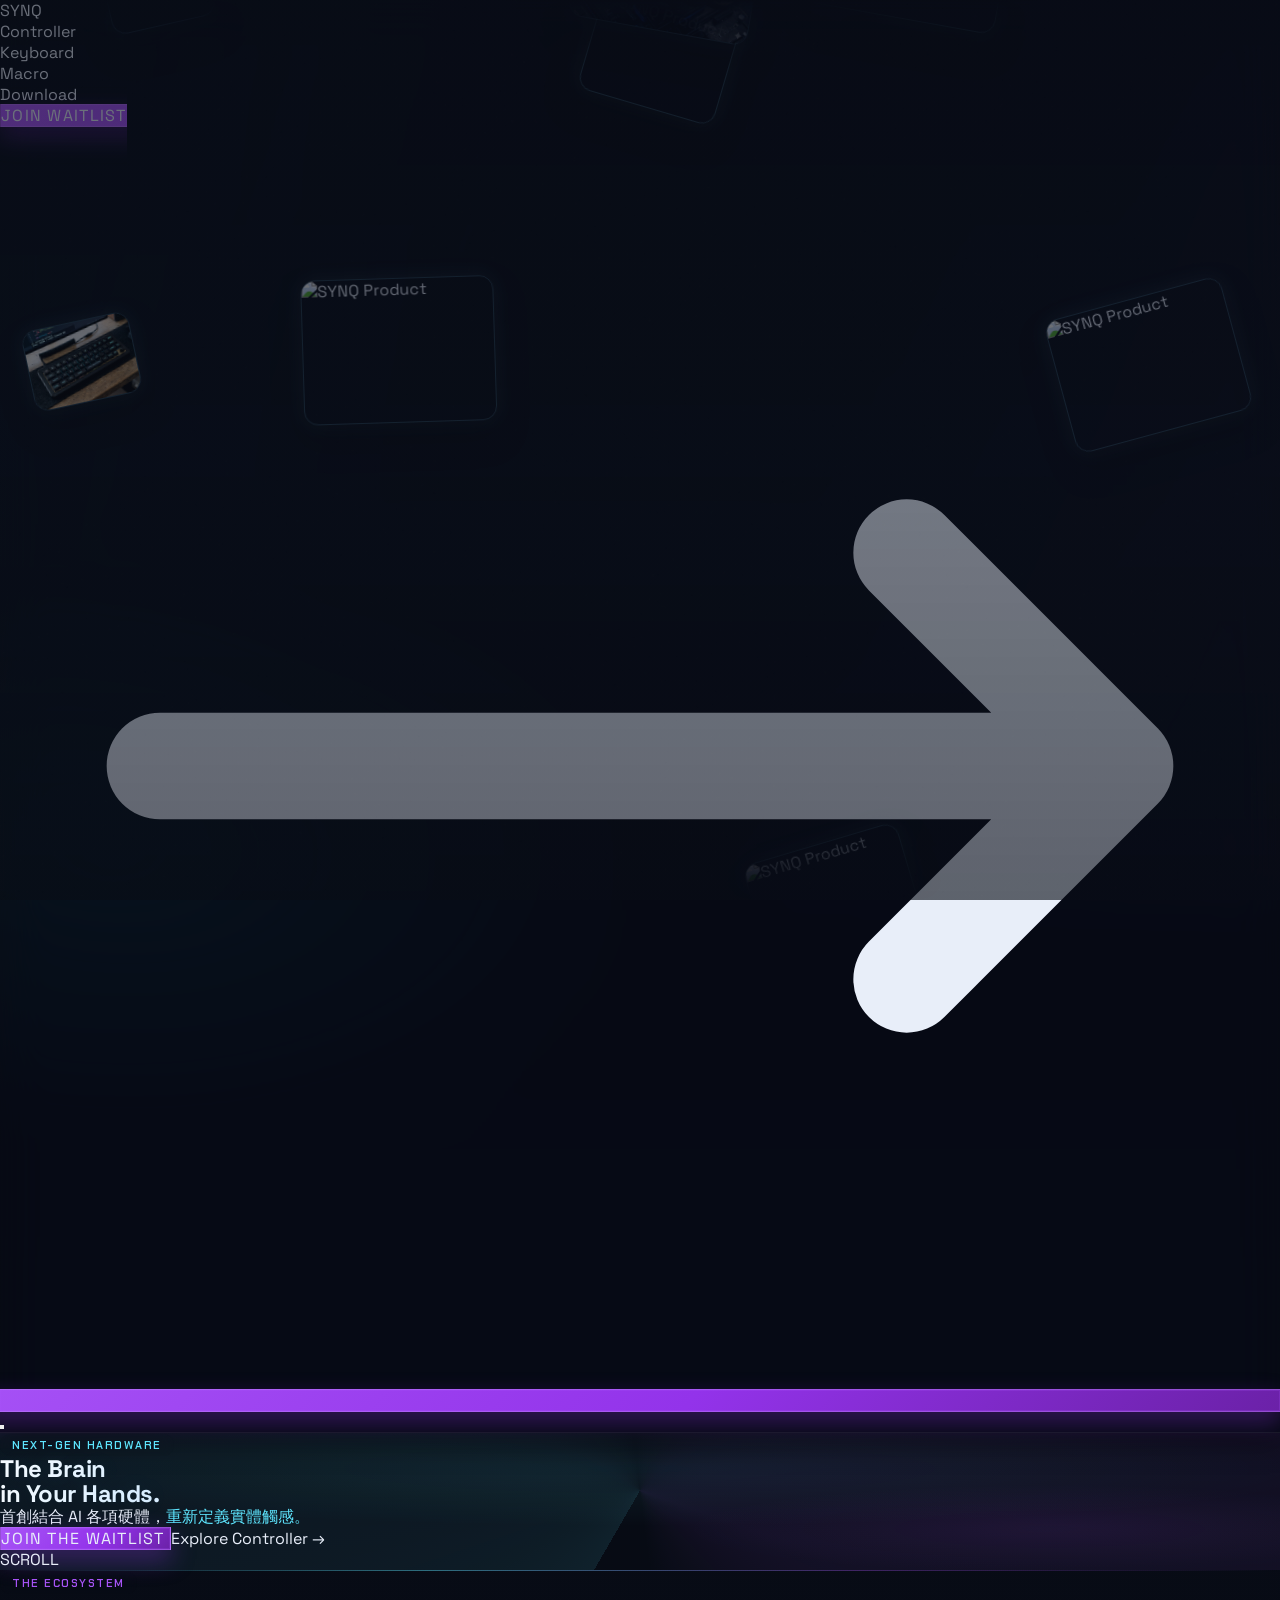
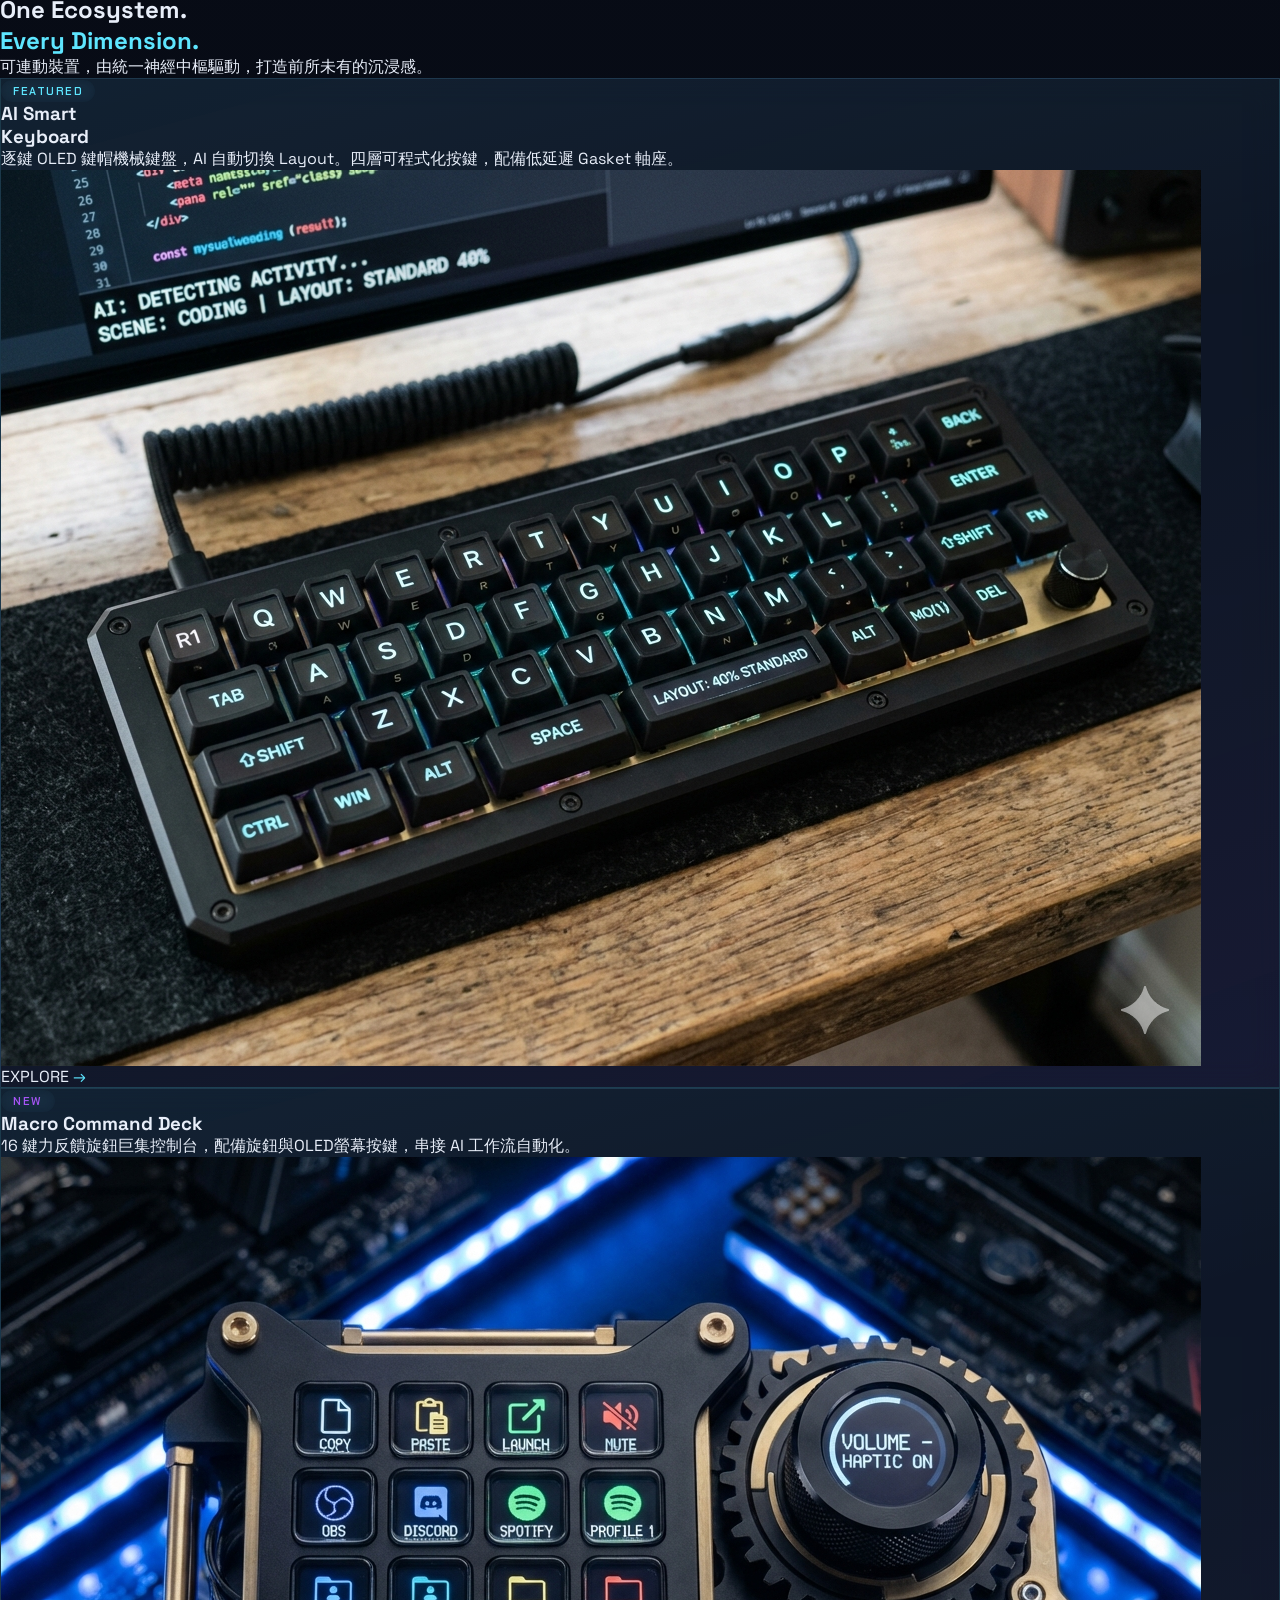
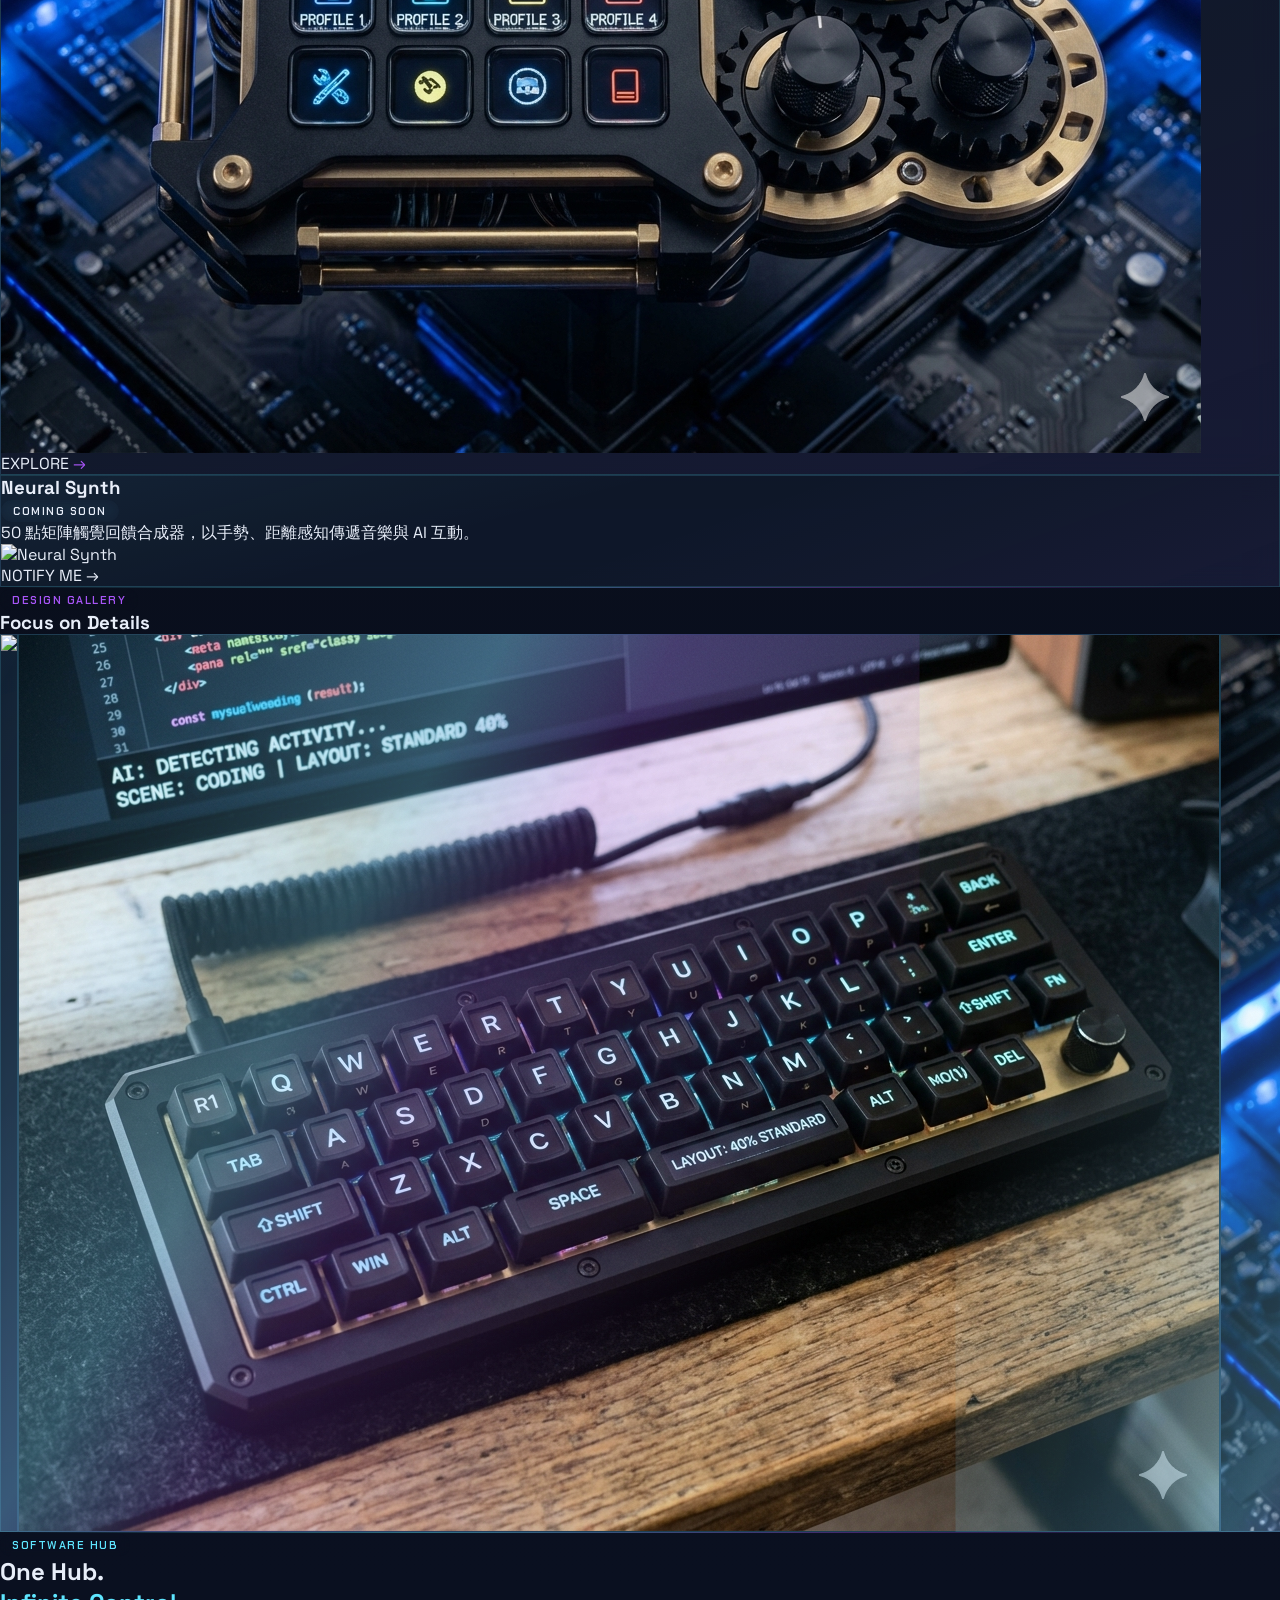
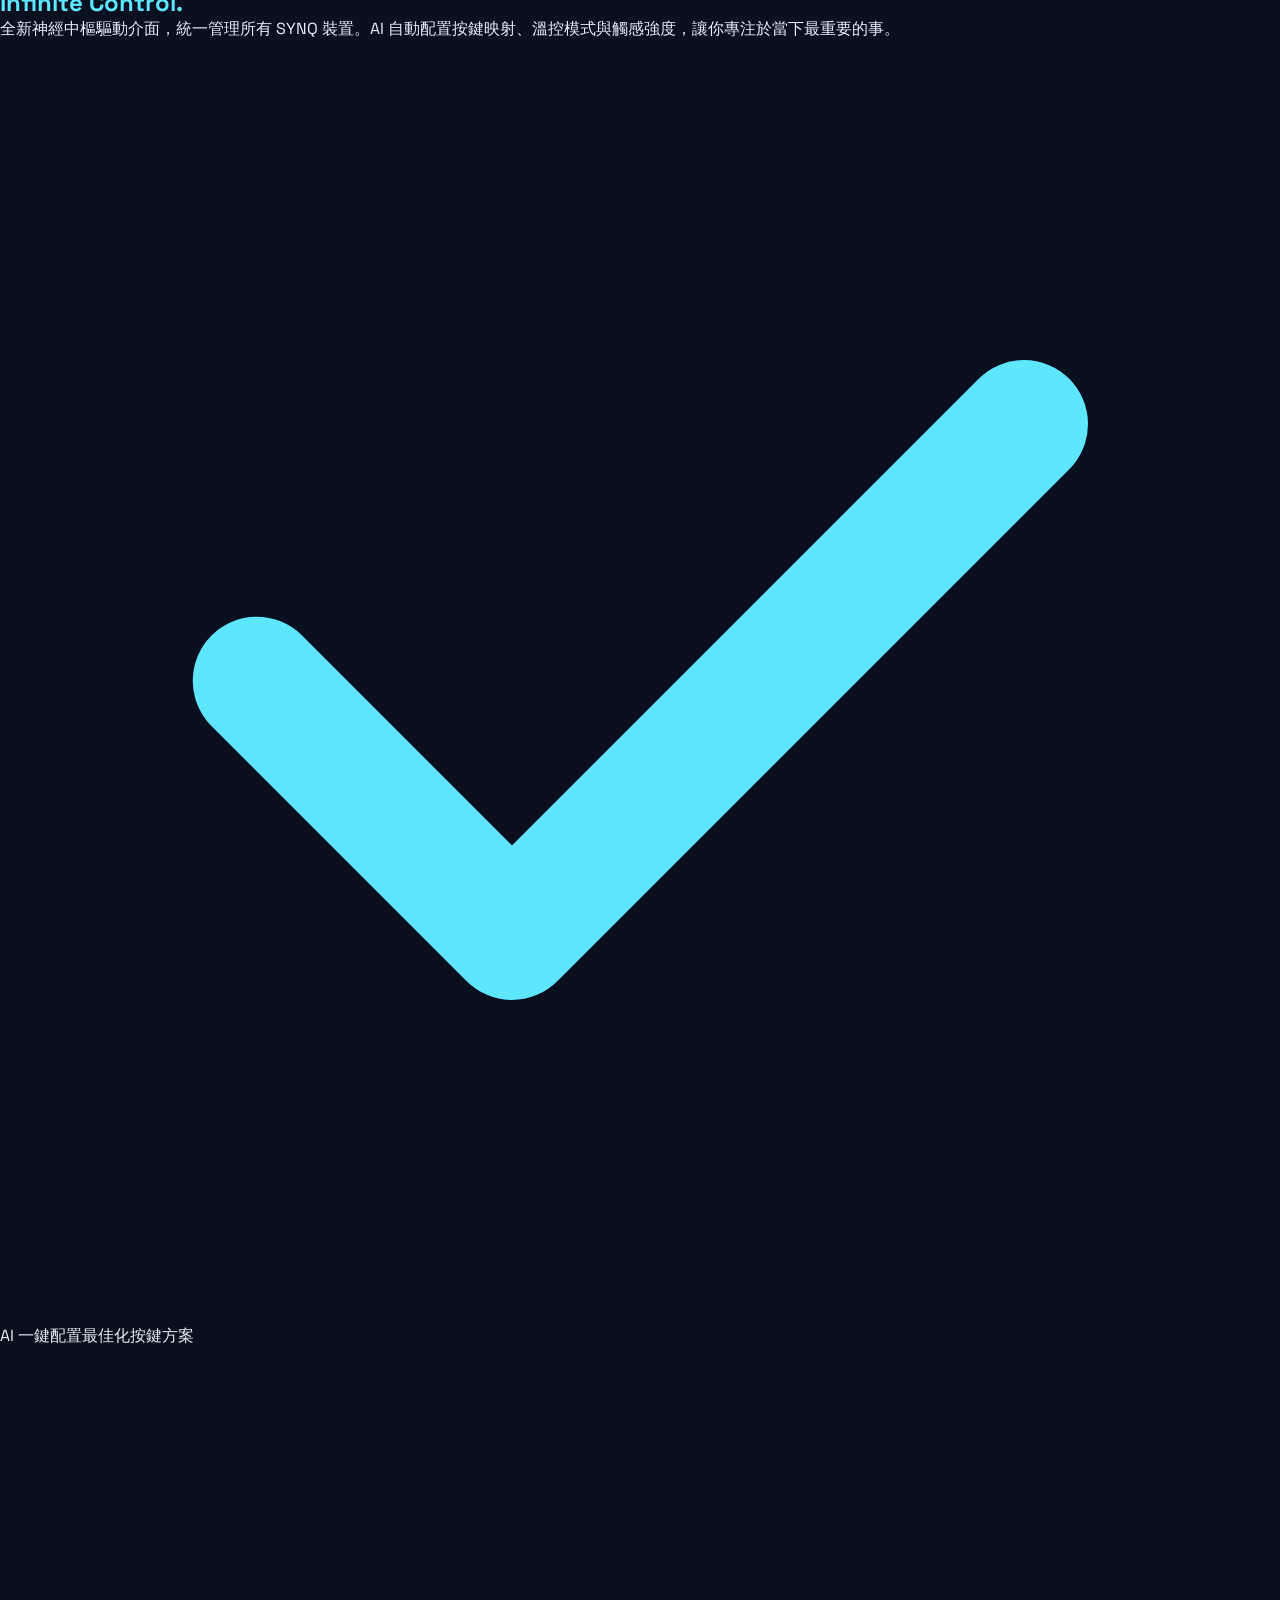
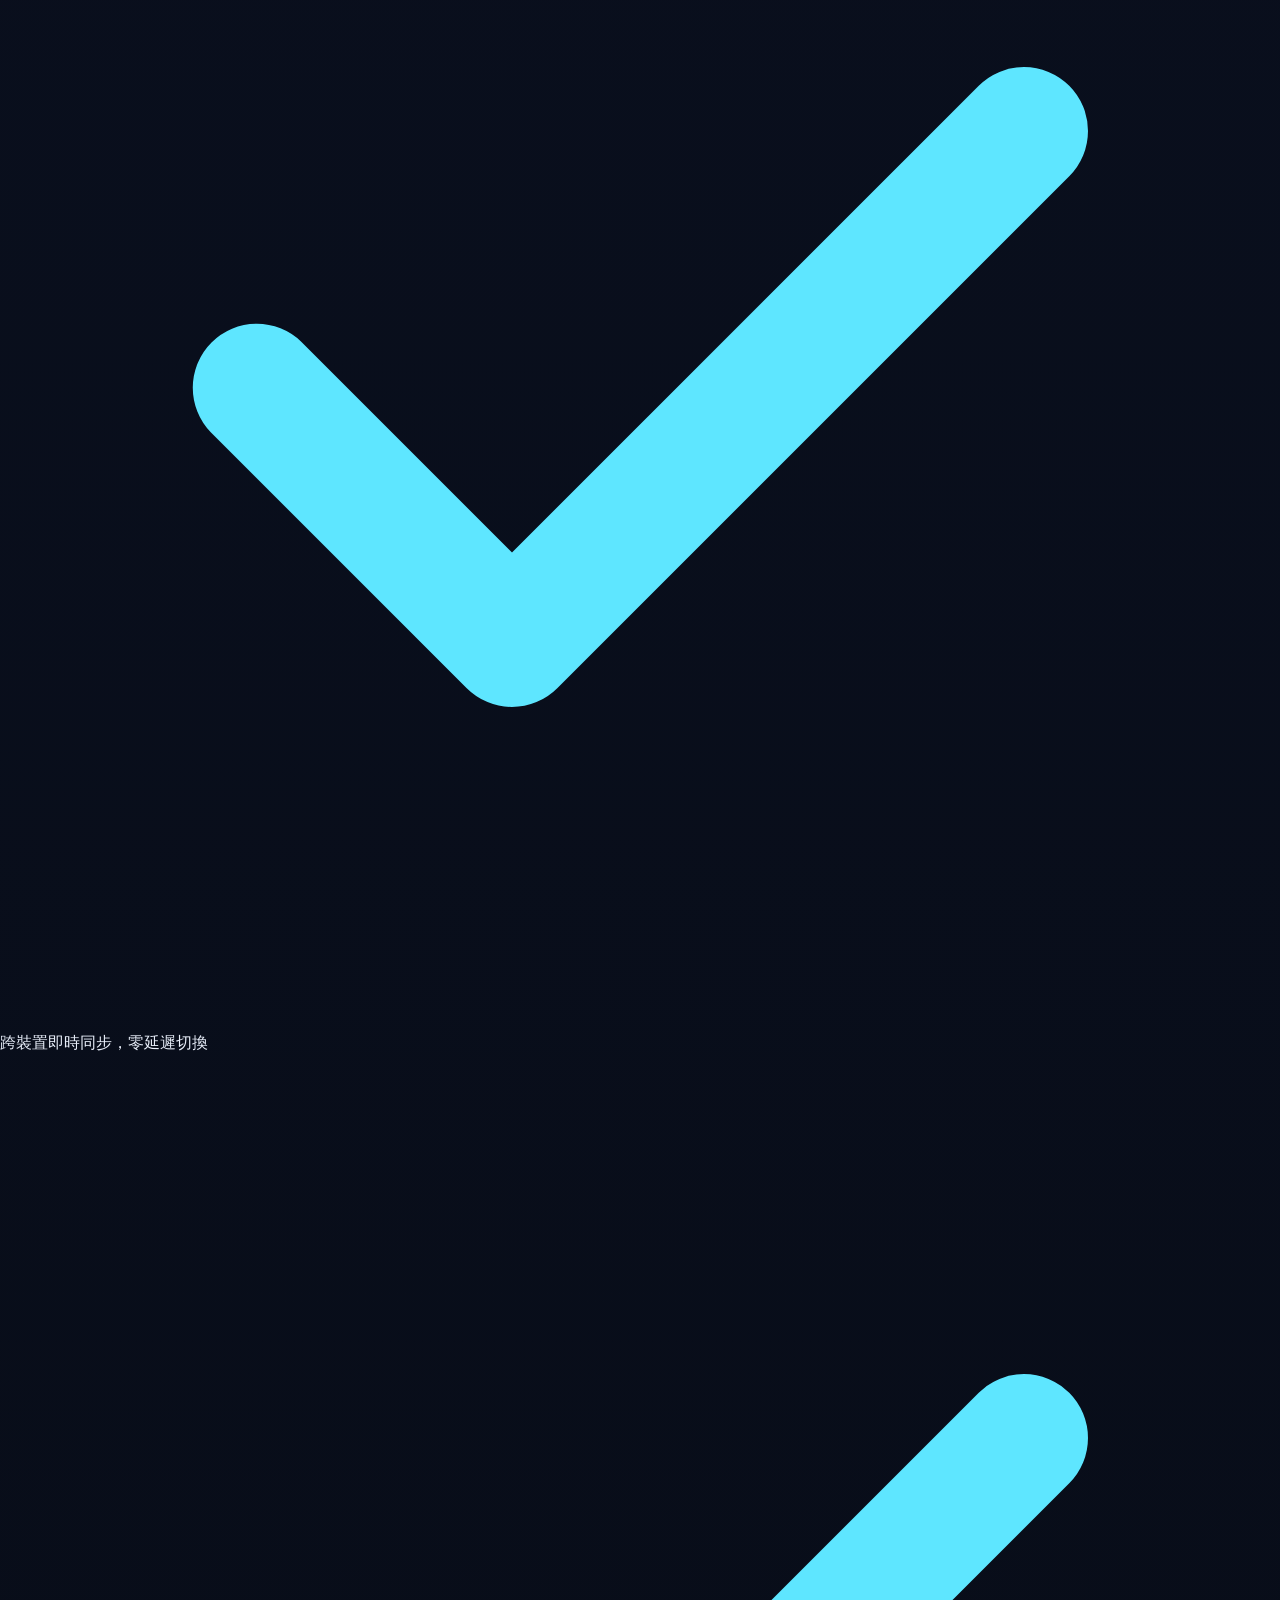
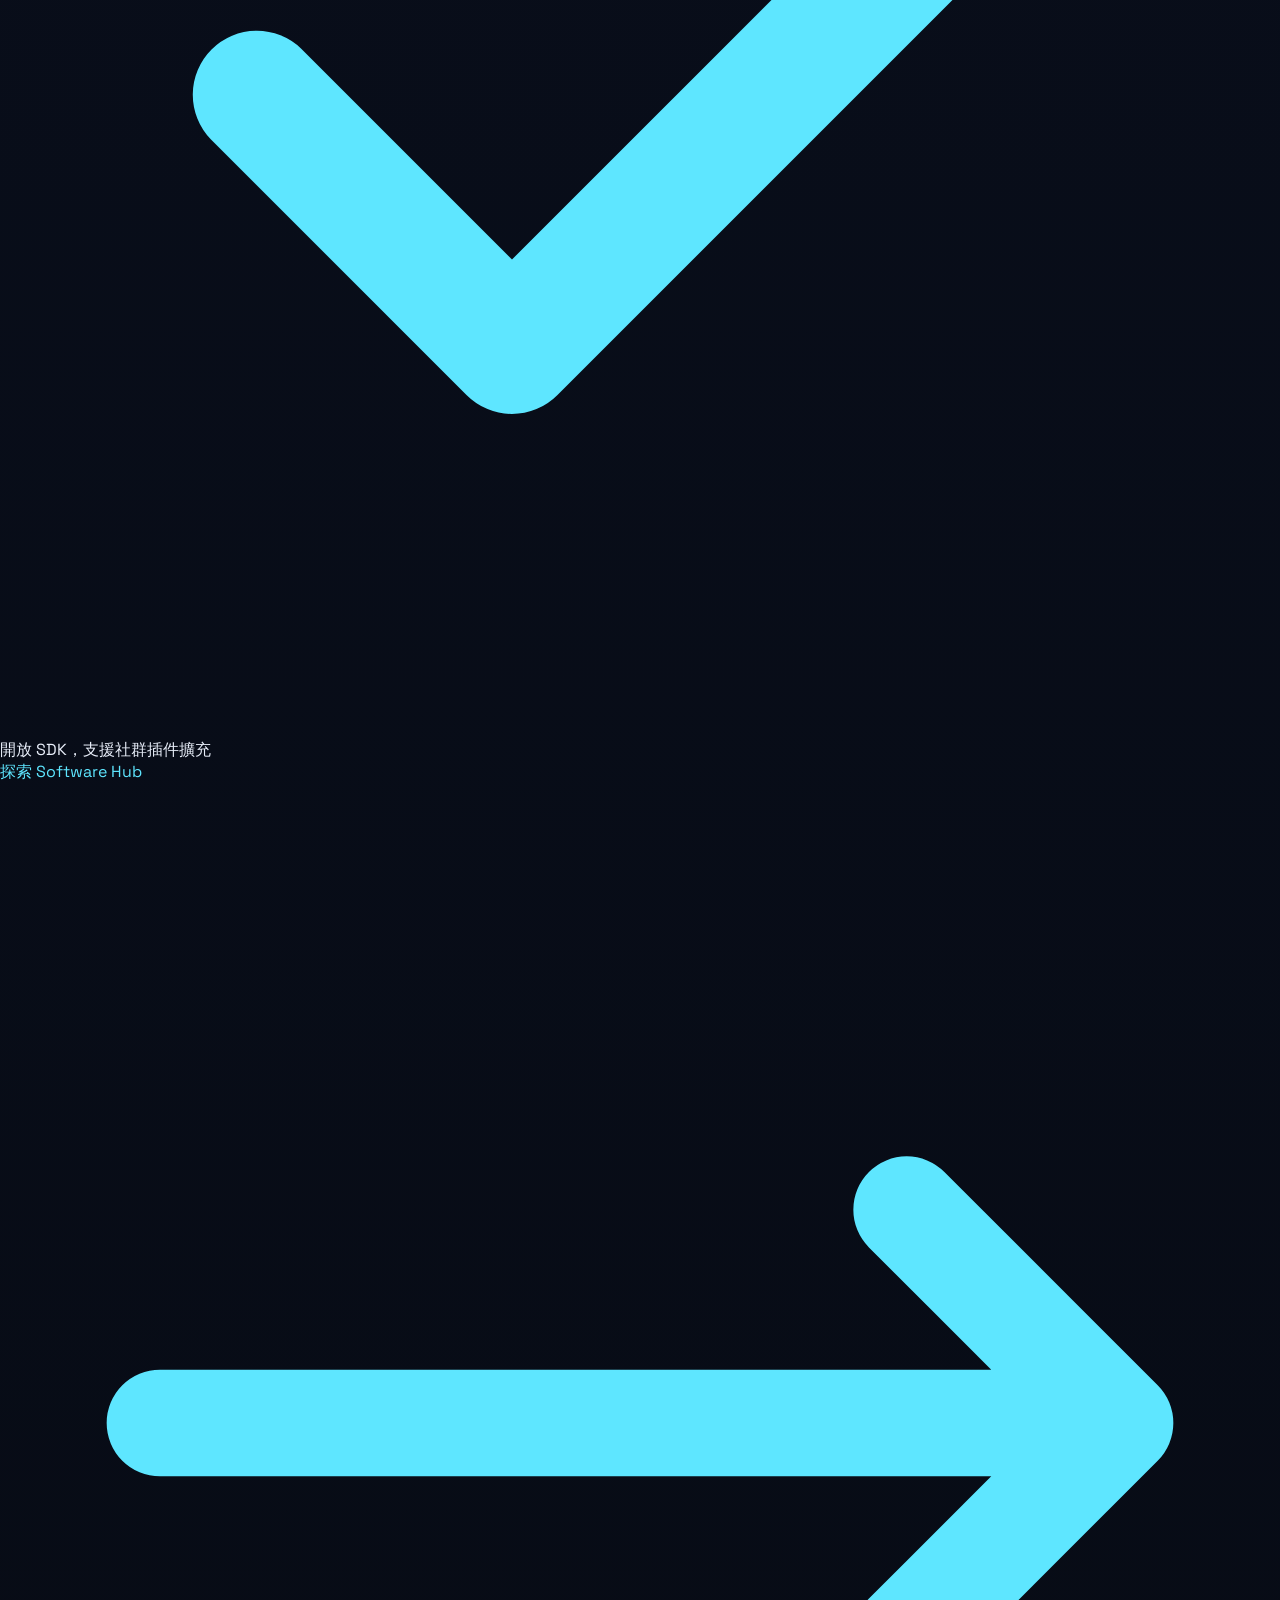
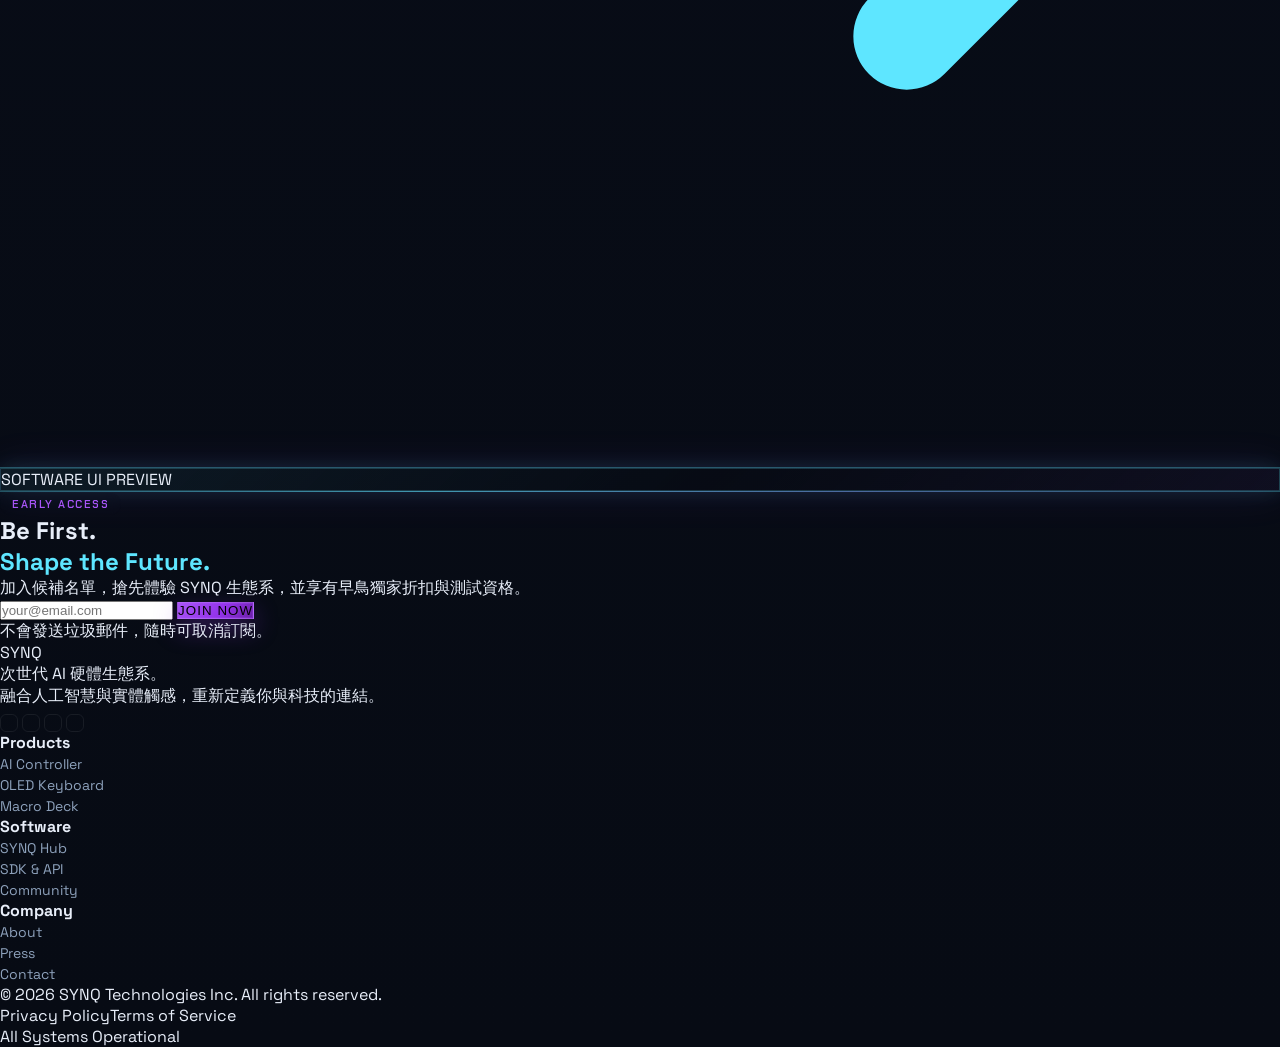
==== commit 3e0a6a82: "優化大改" ====
--- a/index.html
+++ b/index.html
@@ -8,59 +8,7 @@
 
   <!-- ===================== Tailwind CSS CDN ===================== -->
   <script src="https://cdn.tailwindcss.com"></script>
-  <script>
-    tailwind.config = {
-      theme: {
-        extend: {
-          colors: {
-            'ice':    '#5ee6ff',
-            'neon':   '#a855f7',
-            'dark':   '#070b14',
-            'dark2':  '#0e1628',
-            'dark3':  '#152238',
-            'glass':  'rgba(21,34,56,0.48)',
-          },
-          fontFamily: {
-            sans: ['Space Grotesk', 'ui-sans-serif', 'system-ui'],
-            mono: ['Chakra Petch', 'ui-monospace'],
-          },
-          keyframes: {
-            'glow-pulse': {
-              '0%, 100%': { boxShadow: '0 0 8px #7dd3fc55, 0 0 20px #7dd3fc22' },
-              '50%':       { boxShadow: '0 0 18px #7dd3fcaa, 0 0 40px #7dd3fc44' },
-            },
-            'neon-pulse': {
-              '0%, 100%': { boxShadow: '0 0 8px #a855f755, 0 0 20px #a855f722' },
-              '50%':       { boxShadow: '0 0 18px #a855f7aa, 0 0 40px #a855f744' },
-            },
-            'float': {
-              '0%, 100%': { transform: 'translateY(0px)' },
-              '50%':       { transform: 'translateY(-14px)' },
-            },
-            'scanline': {
-              '0%':   { transform: 'translateY(-100%)' },
-              '100%': { transform: 'translateY(100%)' },
-            },
-          },
-          animation: {
-            'glow-pulse': 'glow-pulse 2.5s ease-in-out infinite',
-            'neon-pulse': 'neon-pulse 2.5s ease-in-out infinite',
-            'float':      'float 5s ease-in-out infinite',
-            'scanline':   'scanline 3s linear infinite',
-          },
-        },
-      },
-    };
-  </script>
-
-  <!-- ===================== Google Fonts ===================== -->
-  <link rel="preconnect" href="https://fonts.googleapis.com" />
-  <link rel="preconnect" href="https://fonts.gstatic.com" crossorigin />
-  <link href="https://fonts.googleapis.com/css2?family=Chakra+Petch:wght@400;500;600;700&family=Space+Grotesk:wght@400;500;600;700&display=swap" rel="stylesheet" />
-
-  <!-- ===================== AOS (Animate On Scroll) ===================== -->
-  <link rel="stylesheet" href="https://unpkg.com/aos@2.3.4/dist/aos.css" />
-  <script src="https://unpkg.com/aos@2.3.4/dist/aos.js"></script>
+  <script src="js/tailwind-shared.js"></script>
 
   <!-- ===================== 自訂樣式表（關注點分離） ===================== -->
   <!-- 所有自訂樣式已移至 css/style.css -->
@@ -126,65 +74,7 @@
        HEADER — 頂部導覽列
        固定置頂，毛玻璃半透明背景，含漢堡選單
   ====================================================== -->
-  <header class="glass-nav fixed top-0 left-0 right-0 z-50">
-    <nav class="max-w-7xl mx-auto px-6 lg:px-8">
-      <div class="flex items-center justify-between h-16">
-
-        <!-- ── Logo ── -->
-        <a href="index.html" class="flex items-center gap-2 group" aria-label="SYNQ 首頁">
-          <div class="w-7 h-7 relative">
-            <div class="absolute inset-0 grid grid-cols-2 grid-rows-2 gap-0.5">
-              <div class="bg-ice rounded-sm animate-glow-pulse"></div>
-              <div class="bg-white/20 rounded-sm"></div>
-              <div class="bg-white/20 rounded-sm"></div>
-              <div class="bg-neon rounded-sm animate-neon-pulse"></div>
-            </div>
-          </div>
-          <span class="text-white font-black text-xl tracking-[0.15em] font-mono group-hover:text-ice transition-colors duration-300">SYNQ</span>
-        </a>
-
-        <!-- ── 桌面版中間選單 ── -->
-        <ul class="hidden lg:flex items-center gap-8" role="list">
-          <li><a href="controller.html" class="text-sm font-medium text-gray-400 hover:text-ice transition-colors duration-200 tracking-wide">Controller</a></li>
-          <li><a href="keyboard.html" class="text-sm font-medium text-gray-400 hover:text-ice transition-colors duration-200 tracking-wide">Keyboard</a></li>
-          <li><a href="macro.html" class="text-sm font-medium text-gray-400 hover:text-ice transition-colors duration-200 tracking-wide">Macro</a></li>
-          <li><a href="software.html" class="text-sm font-medium text-gray-400 hover:text-ice transition-colors duration-200 tracking-wide">Download</a></li>
-        </ul>
-
-        <!-- ── 右側 CTA + 漢堡 ── -->
-        <div class="flex items-center gap-4">
-          <a href="#waitlist" class="btn-waitlist hidden lg:inline-flex items-center gap-2 px-5 py-2 rounded-lg text-white text-sm font-semibold">
-            Join Waitlist
-            <svg xmlns="http://www.w3.org/2000/svg" class="h-4 w-4" fill="none" viewBox="0 0 24 24" stroke="currentColor" stroke-width="2">
-              <path stroke-linecap="round" stroke-linejoin="round" d="M17 8l4 4m0 0l-4 4m4-4H3" />
-            </svg>
-          </a>
-
-          <!-- 漢堡選單按鈕 (行動版) -->
-          <button id="ham-btn" class="lg:hidden flex flex-col justify-center gap-[6px] w-8 h-8 focus:outline-none" aria-label="開啟選單" aria-expanded="false">
-            <span class="ham-line block h-px bg-white w-6"></span>
-            <span class="ham-line block h-px bg-white w-6"></span>
-            <span class="ham-line block h-px bg-white w-4"></span>
-          </button>
-        </div>
-      </div>
-
-      <!-- ── 行動版展開選單 ── -->
-      <div id="mobile-menu" class="lg:hidden" role="navigation" aria-label="行動版選單">
-        <div class="py-4 border-t border-white/05 flex flex-col gap-1">
-          <a href="controller.html"  class="px-3 py-3 text-sm text-gray-300 hover:text-ice hover:bg-white/5 rounded-lg transition-all">Controller</a>
-          <a href="keyboard.html" class="px-3 py-3 text-sm text-gray-300 hover:text-ice hover:bg-white/5 rounded-lg transition-all">Keyboard</a>
-          <a href="macro.html" class="px-3 py-3 text-sm text-gray-300 hover:text-ice hover:bg-white/5 rounded-lg transition-all">Macro</a>
-          <a href="software.html" class="px-3 py-3 text-sm text-gray-300 hover:text-ice hover:bg-white/5 rounded-lg transition-all">Software</a>
-          <div class="pt-3 pb-1">
-            <a href="#waitlist" class="btn-waitlist flex items-center justify-center gap-2 w-full py-3 rounded-lg text-white text-sm font-semibold">
-              Join Waitlist →
-            </a>
-          </div>
-        </div>
-      </div>
-    </nav>
-  </header>
+  <div id="layout-navbar"></div>
 
   <!-- =====================================================
        MAIN — 主內容區塊
@@ -531,104 +421,15 @@
        FOOTER — 頁尾
        極簡多欄式版尾，含社群連結與版權宣告
   ====================================================== -->
-  <footer class="border-t border-white/06 bg-dark">
-    <div class="max-w-7xl mx-auto px-6 py-16">
-
-      <!-- 上方欄位列 -->
-      <div class="grid grid-cols-2 md:grid-cols-4 lg:grid-cols-5 gap-10 mb-14">
-
-        <!-- 品牌欄 -->
-        <div class="col-span-2 lg:col-span-2">
-          <div class="flex items-center gap-2 mb-5">
-            <div class="w-6 h-6 relative">
-              <div class="absolute inset-0 grid grid-cols-2 grid-rows-2 gap-0.5">
-                <div class="bg-ice rounded-sm"></div>
-                <div class="bg-white/15 rounded-sm"></div>
-                <div class="bg-white/15 rounded-sm"></div>
-                <div class="bg-neon rounded-sm"></div>
-              </div>
-            </div>
-            <span class="text-white font-black text-lg tracking-[0.15em] font-mono">SYNQ</span>
-          </div>
-          <p class="text-gray-500 text-sm leading-relaxed max-w-xs mb-6">
-            次世代 AI 硬體生態系。<br/>
-            融合人工智慧與實體觸感，重新定義你與科技的連結。
-          </p>
-          <!-- 社群 Icon -->
-          <div class="flex items-center gap-2" aria-label="社群媒體連結">
-            <!-- X (Twitter) -->
-            <a href="#" class="social-btn" aria-label="X (Twitter)">
-              <svg class="w-4 h-4" fill="currentColor" viewBox="0 0 24 24"><path d="M18.244 2.25h3.308l-7.227 8.26 8.502 11.24H16.17l-5.214-6.817L4.99 21.75H1.68l7.73-8.835L1.254 2.25H8.08l4.713 6.231zm-1.161 17.52h1.833L7.084 4.126H5.117z"/></svg>
-            </a>
-            <!-- Instagram -->
-            <a href="#" class="social-btn" aria-label="Instagram">
-              <svg class="w-4 h-4" fill="none" viewBox="0 0 24 24" stroke="currentColor" stroke-width="1.5"><rect x="2" y="2" width="20" height="20" rx="5" ry="5"/><circle cx="12" cy="12" r="4"/><circle cx="17.5" cy="6.5" r="1" fill="currentColor"/></svg>
-            </a>
-            <!-- YouTube -->
-            <a href="#" class="social-btn" aria-label="YouTube">
-              <svg class="w-4 h-4" fill="currentColor" viewBox="0 0 24 24"><path d="M23.498 6.186a3.016 3.016 0 0 0-2.122-2.136C19.505 3.545 12 3.545 12 3.545s-7.505 0-9.377.505A3.017 3.017 0 0 0 .502 6.186C0 8.07 0 12 0 12s0 3.93.502 5.814a3.016 3.016 0 0 0 2.122 2.136c1.871.505 9.376.505 9.376.505s7.505 0 9.377-.505a3.015 3.015 0 0 0 2.122-2.136C24 15.93 24 12 24 12s0-3.93-.502-5.814zM9.545 15.568V8.432L15.818 12l-6.273 3.568z"/></svg>
-            </a>
-            <!-- GitHub -->
-            <a href="#" class="social-btn" aria-label="GitHub">
-              <svg class="w-4 h-4" fill="currentColor" viewBox="0 0 24 24"><path d="M12 0C5.374 0 0 5.373 0 12c0 5.302 3.438 9.8 8.207 11.387.599.111.793-.261.793-.577v-2.234c-3.338.726-4.033-1.416-4.033-1.416-.546-1.387-1.333-1.756-1.333-1.756-1.089-.745.083-.729.083-.729 1.205.084 1.839 1.237 1.839 1.237 1.07 1.834 2.807 1.304 3.492.997.107-.775.418-1.305.762-1.604-2.665-.305-5.467-1.334-5.467-5.931 0-1.311.469-2.381 1.236-3.221-.124-.303-.535-1.524.117-3.176 0 0 1.008-.322 3.301 1.23A11.509 11.509 0 0 1 12 5.803c1.02.005 2.047.138 3.006.404 2.291-1.552 3.297-1.23 3.297-1.23.653 1.653.242 2.874.118 3.176.77.84 1.235 1.911 1.235 3.221 0 4.609-2.807 5.624-5.479 5.921.43.372.823 1.102.823 2.222v3.293c0 .319.192.694.801.576C20.566 21.797 24 17.3 24 12c0-6.627-5.373-12-12-12z"/></svg>
-            </a>
-          </div>
-        </div>
-
-        <!-- Products 欄 -->
-        <div>
-          <h4 class="text-xs font-mono font-bold tracking-widest text-gray-500 uppercase mb-5">Products</h4>
-          <ul class="space-y-3">
-            <li><a href="controller.html" class="footer-link">AI Controller</a></li>
-            <li><a href="keyboard.html" class="footer-link">OLED Keyboard</a></li>
-            <li><a href="macro.html"    class="footer-link">Macro Deck</a></li>
-          </ul>
-        </div>
-
-        <!-- Software 欄 -->
-        <div>
-          <h4 class="text-xs font-mono font-bold tracking-widest text-gray-500 uppercase mb-5">Software</h4>
-          <ul class="space-y-3">
-            <li><a href="software.html" class="footer-link">SYNQ Hub</a></li>
-            <li><a href="#"             class="footer-link">SDK & API</a></li>
-            <li><a href="#"             class="footer-link">Community</a></li>
-          </ul>
-        </div>
-
-        <!-- Company 欄 -->
-        <div>
-          <h4 class="text-xs font-mono font-bold tracking-widest text-gray-500 uppercase mb-5">Company</h4>
-          <ul class="space-y-3">
-            <li><a href="#" class="footer-link">About</a></li>
-            <li><a href="#" class="footer-link">Press</a></li>
-            <li><a href="#" class="footer-link">Contact</a></li>
-          </ul>
-        </div>
-      </div>
-
-      <!-- 底部版權列 -->
-      <div class="pt-8 border-t border-white/06 flex flex-col sm:flex-row items-center justify-between gap-4">
-        <p class="text-xs text-gray-600 font-mono">
-          © 2026 SYNQ Technologies Inc. All rights reserved.
-        </p>
-        <div class="flex items-center gap-6">
-          <a href="#" class="text-xs text-gray-600 hover:text-gray-400 transition-colors">Privacy Policy</a>
-          <a href="#" class="text-xs text-gray-600 hover:text-gray-400 transition-colors">Terms of Service</a>
-          <div class="flex items-center gap-1.5">
-            <div class="w-1.5 h-1.5 rounded-full bg-green-400 animate-pulse"></div>
-            <span class="text-xs text-gray-600 font-mono">All Systems Operational</span>
-          </div>
-        </div>
-      </div>
-
-    </div>
-  </footer>
+  <div id="layout-footer"></div>
 
   <!-- =====================================================
        JavaScript（關注點分離）
        所有互動邏輯已移至 js/script.js
   ====================================================== -->
   <script src="js/script.js"></script>
+  <script src="js/layout-templates.js"></script>
+  <script src="js/layout.js"></script>
   <script>
     (function initHeroRain() {
       const stage = document.getElementById('hero-rain-stage');
--- a/css/style.css
+++ b/css/style.css
@@ -5,6 +5,7 @@
    架構原則：關注點分離 (Separation of Concerns)
 ======================================================= */
 @import url('https://fonts.googleapis.com/css2?family=Chakra+Petch:wght@400;500;600;700&family=Space+Grotesk:wght@400;500;600;700&display=swap');
+@import url('https://unpkg.com/aos@2.3.4/dist/aos.css');
 
 /* ── 1. CSS Reset 全局重置 ─────────────────────────── */
 *,
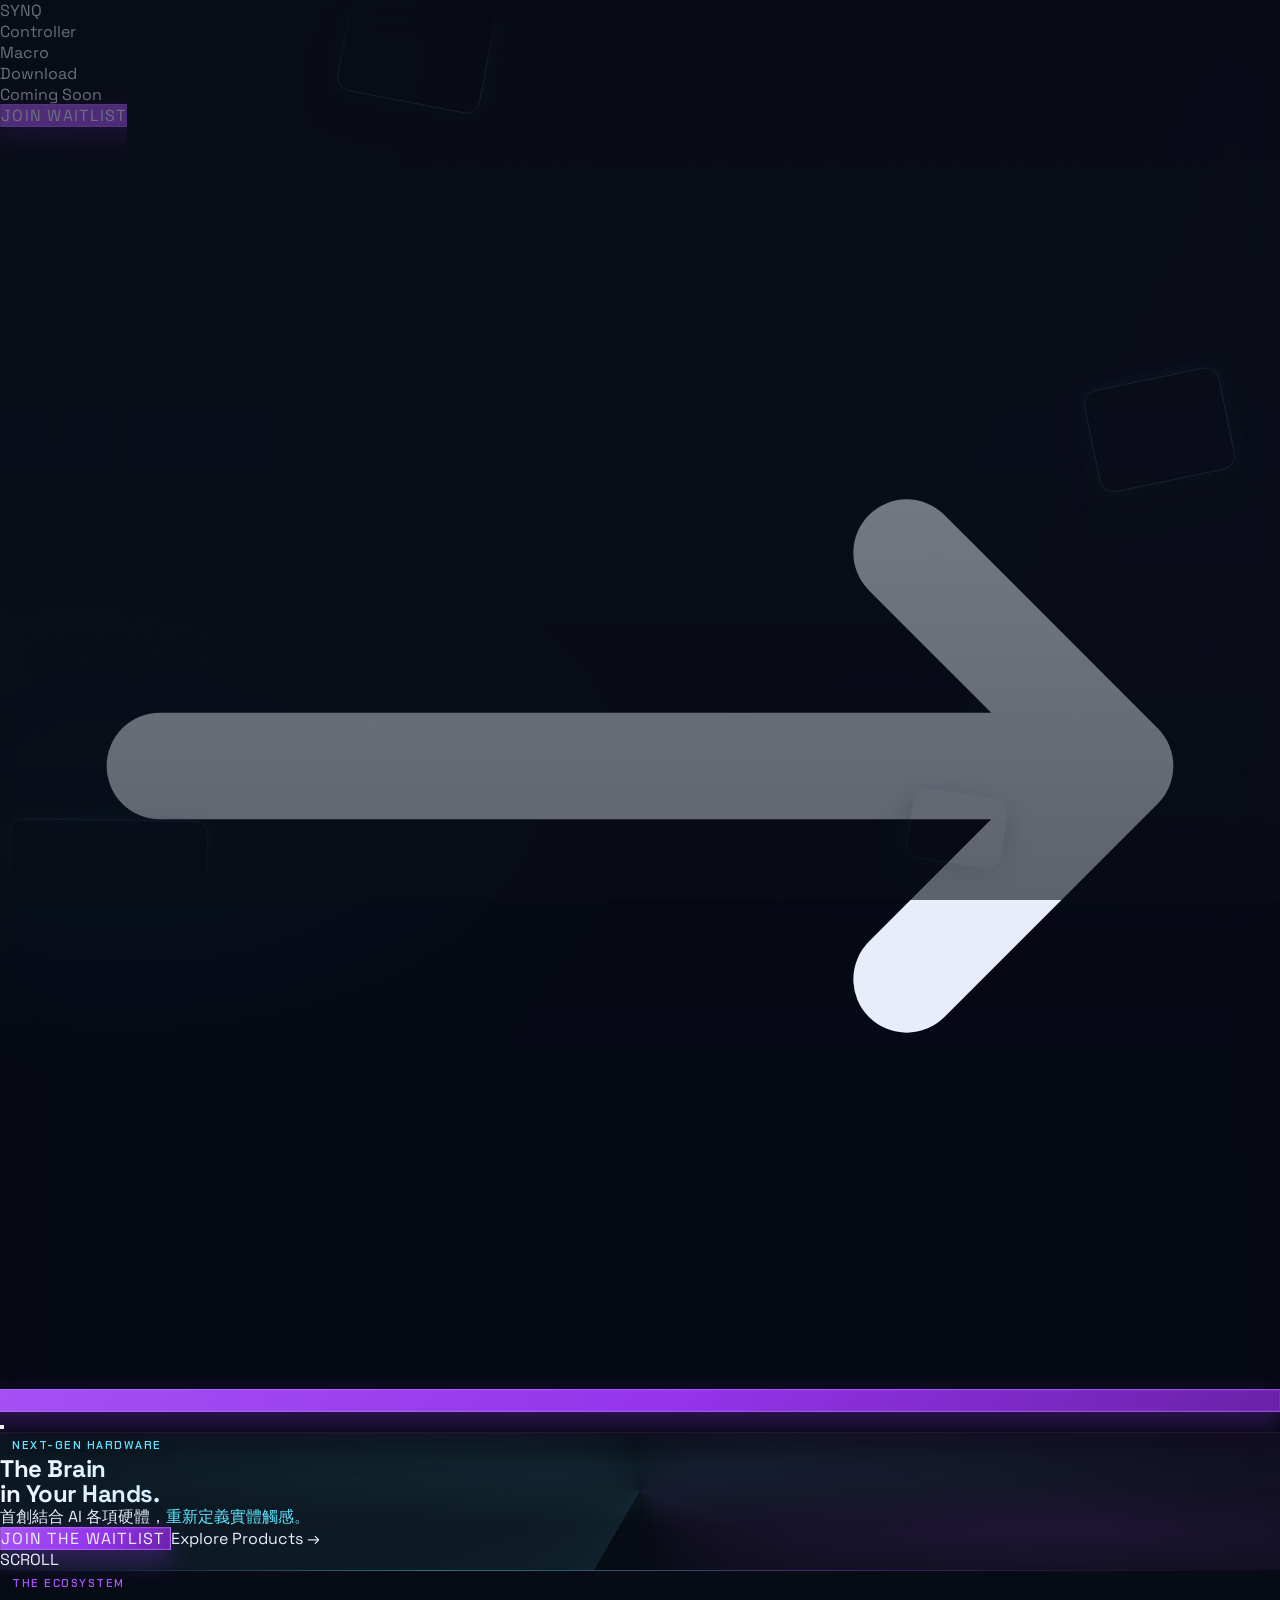
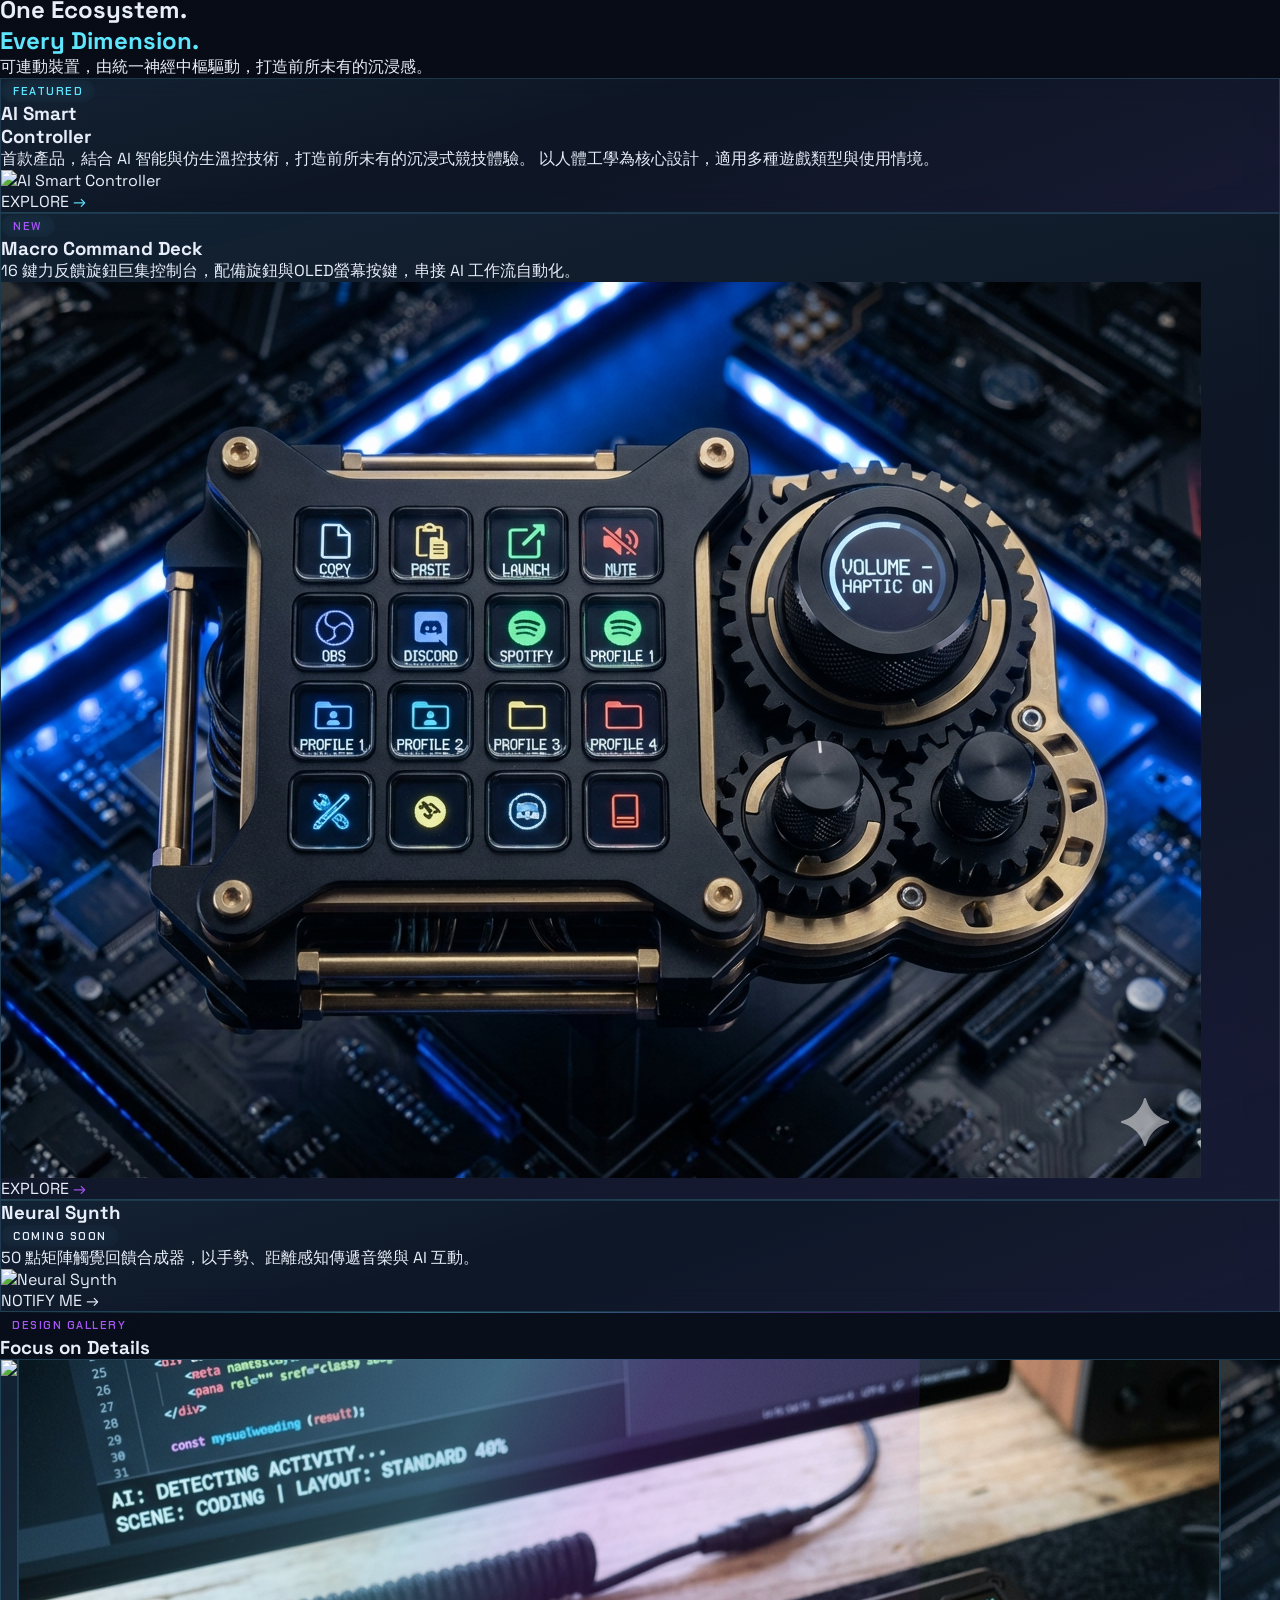
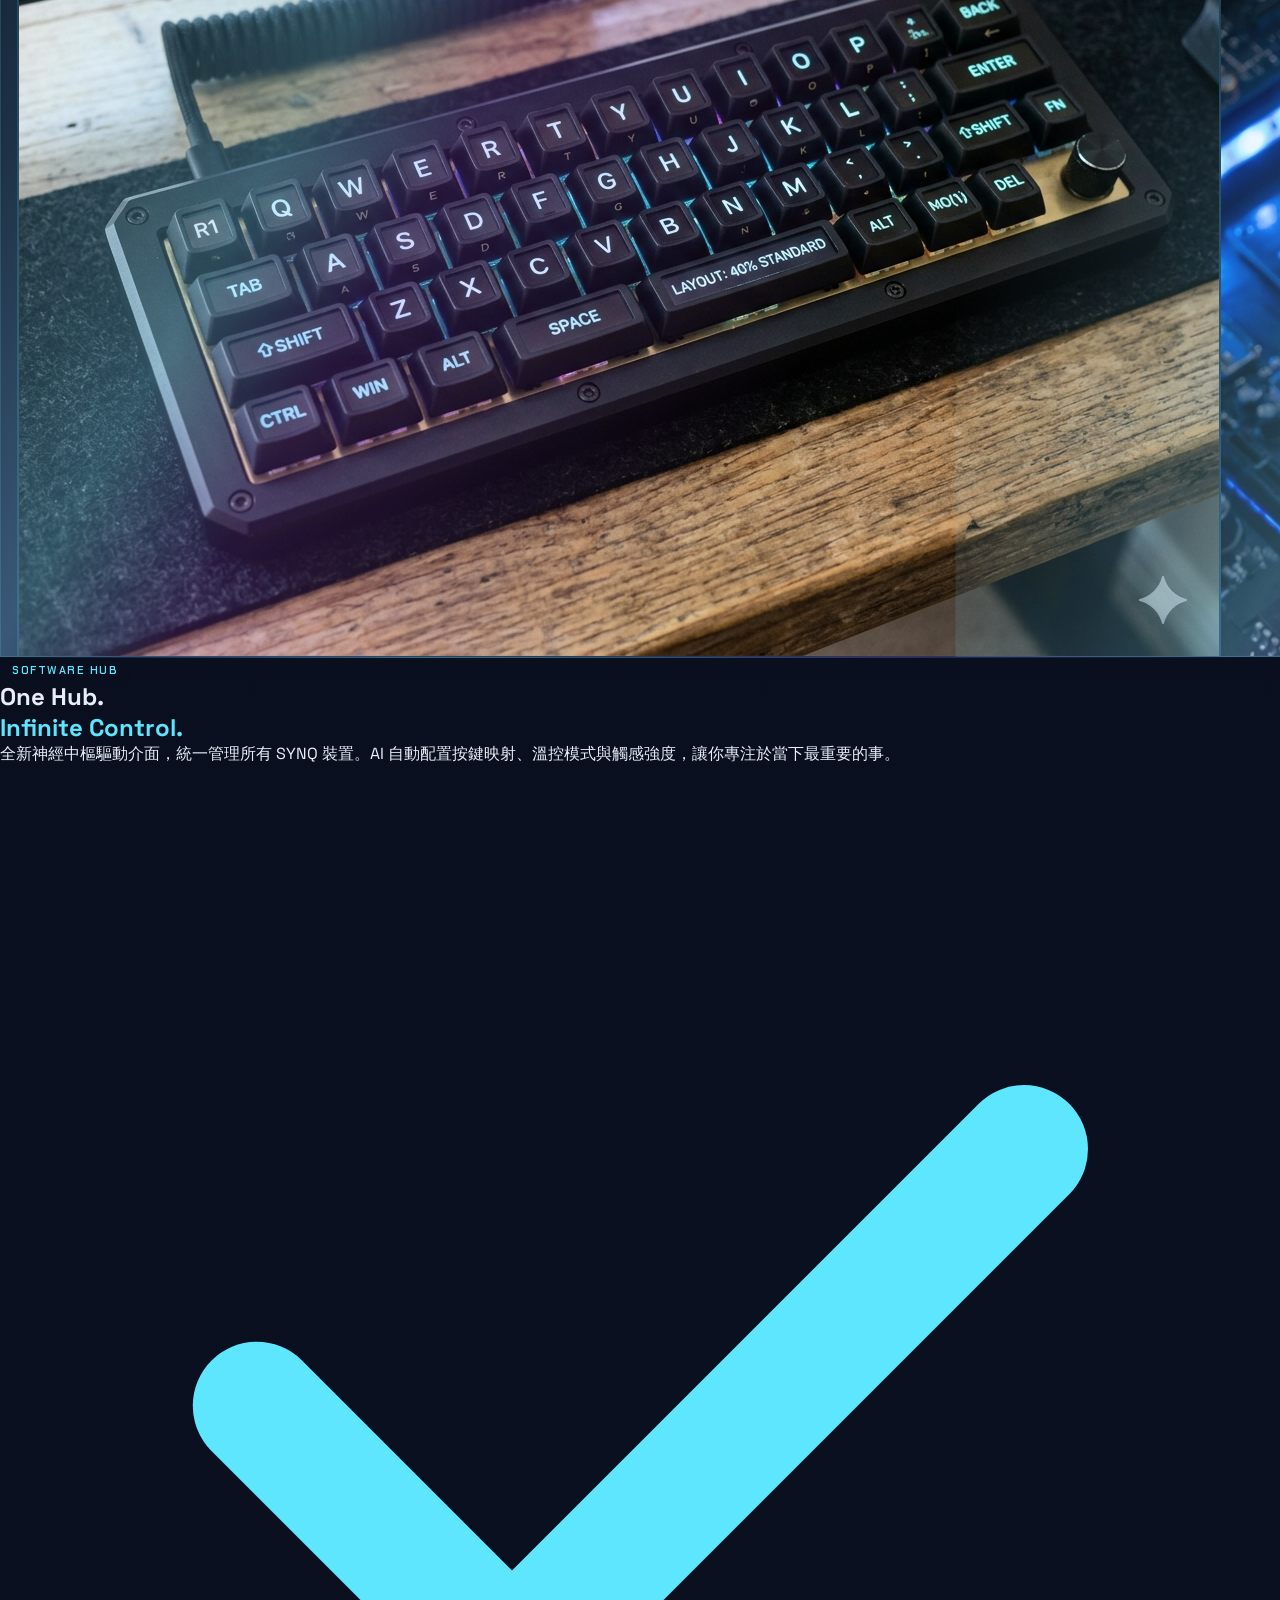
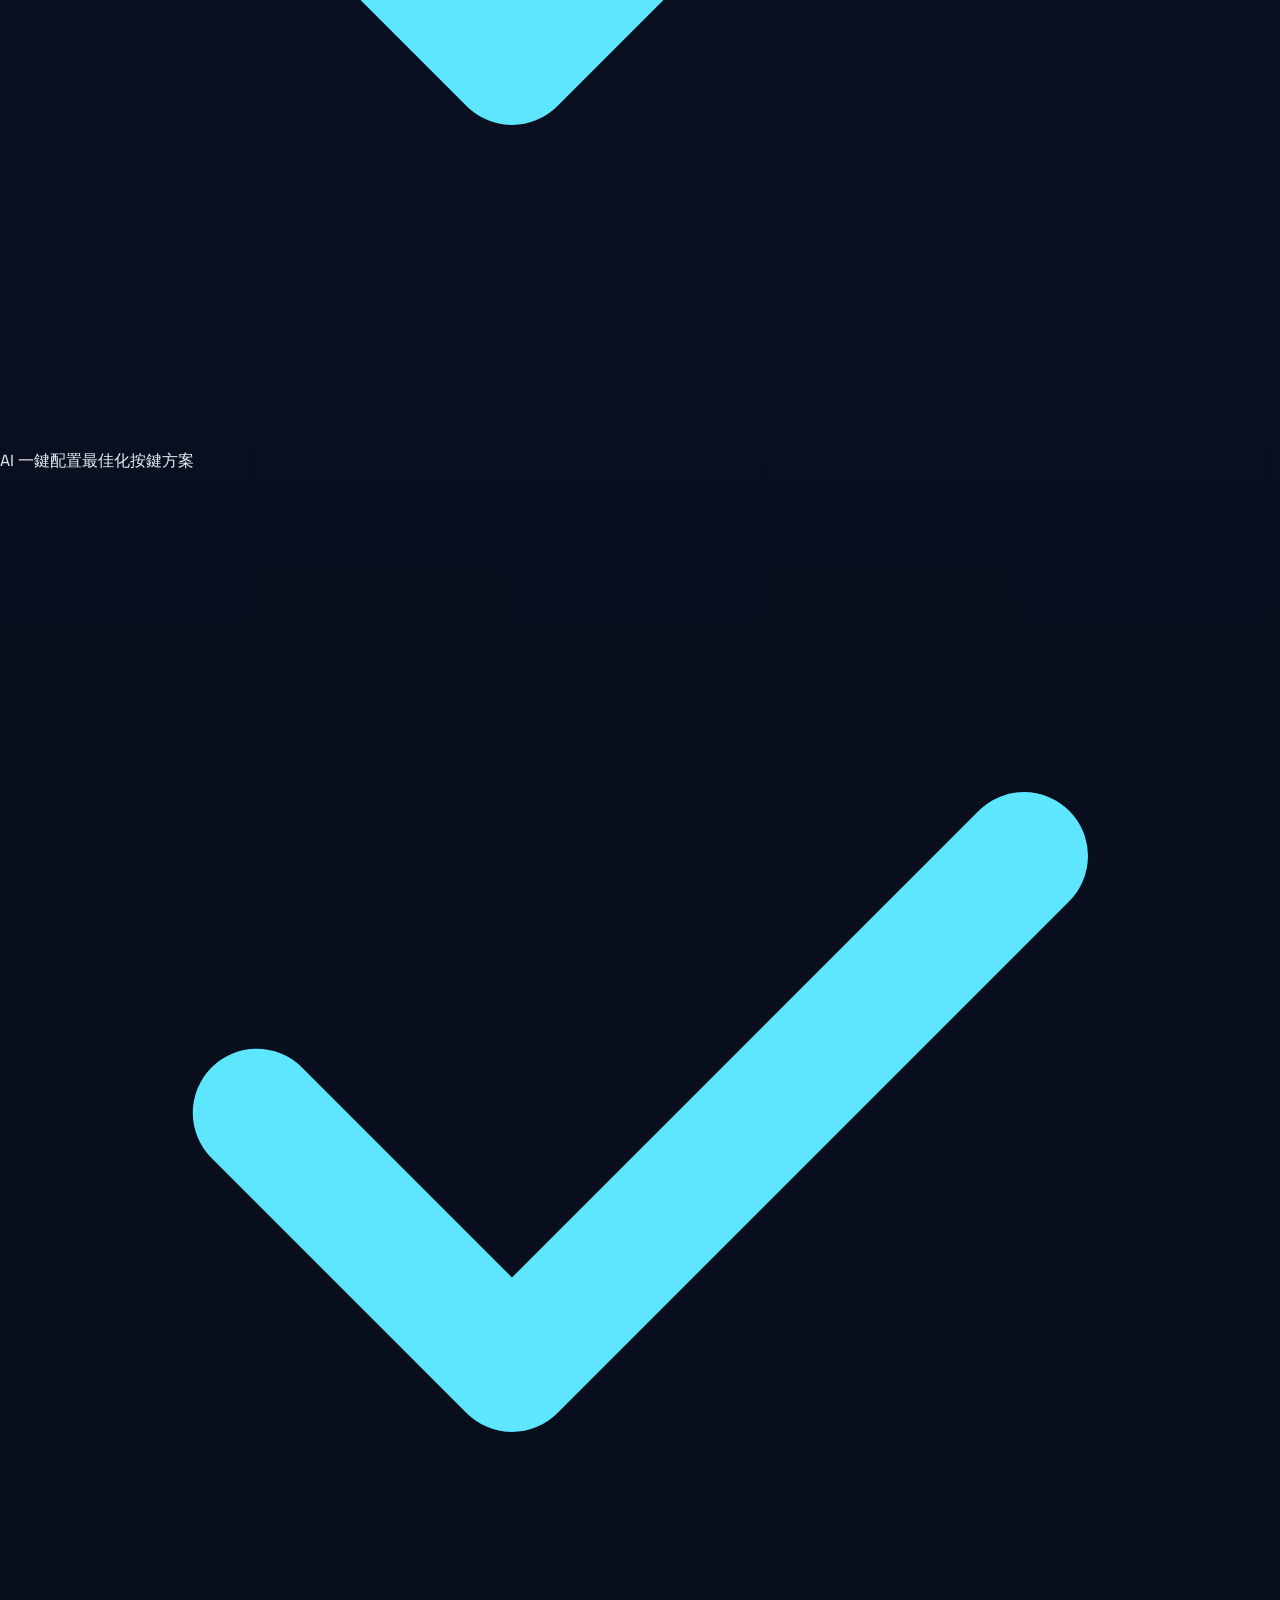
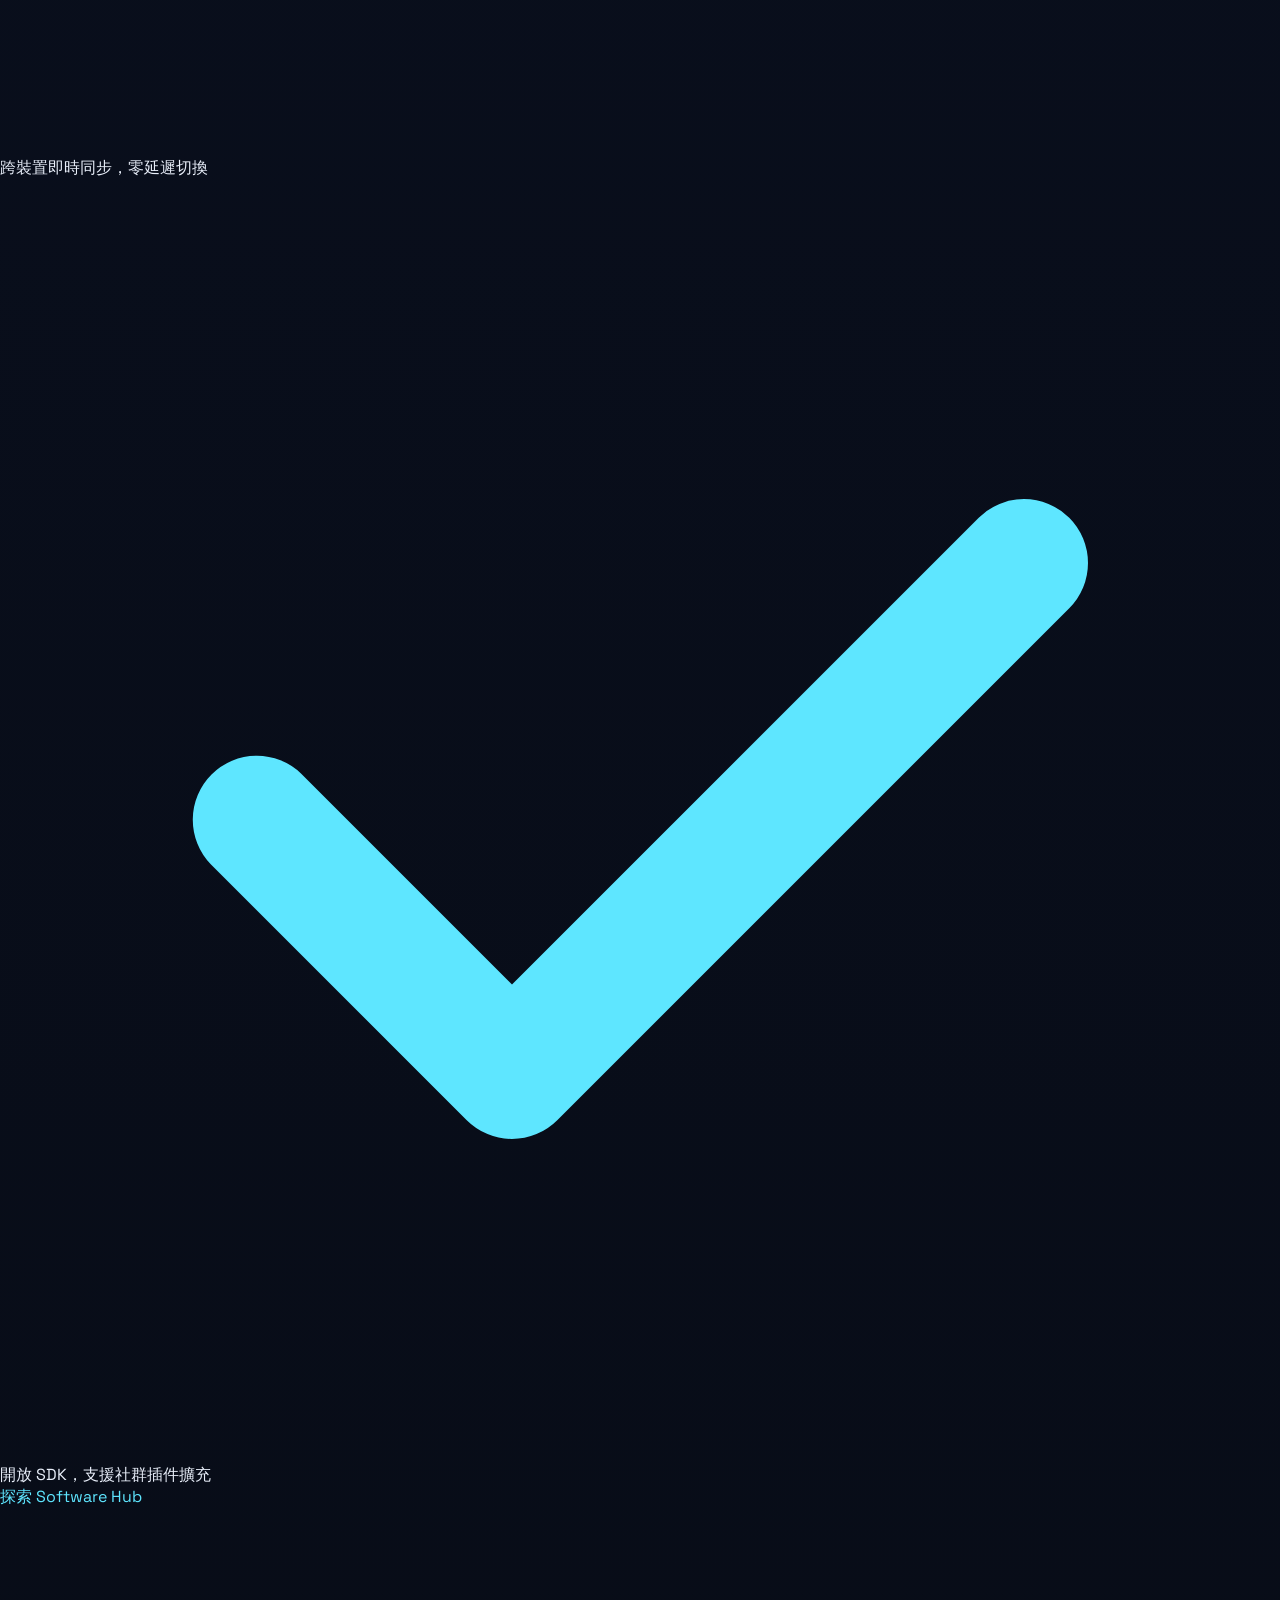
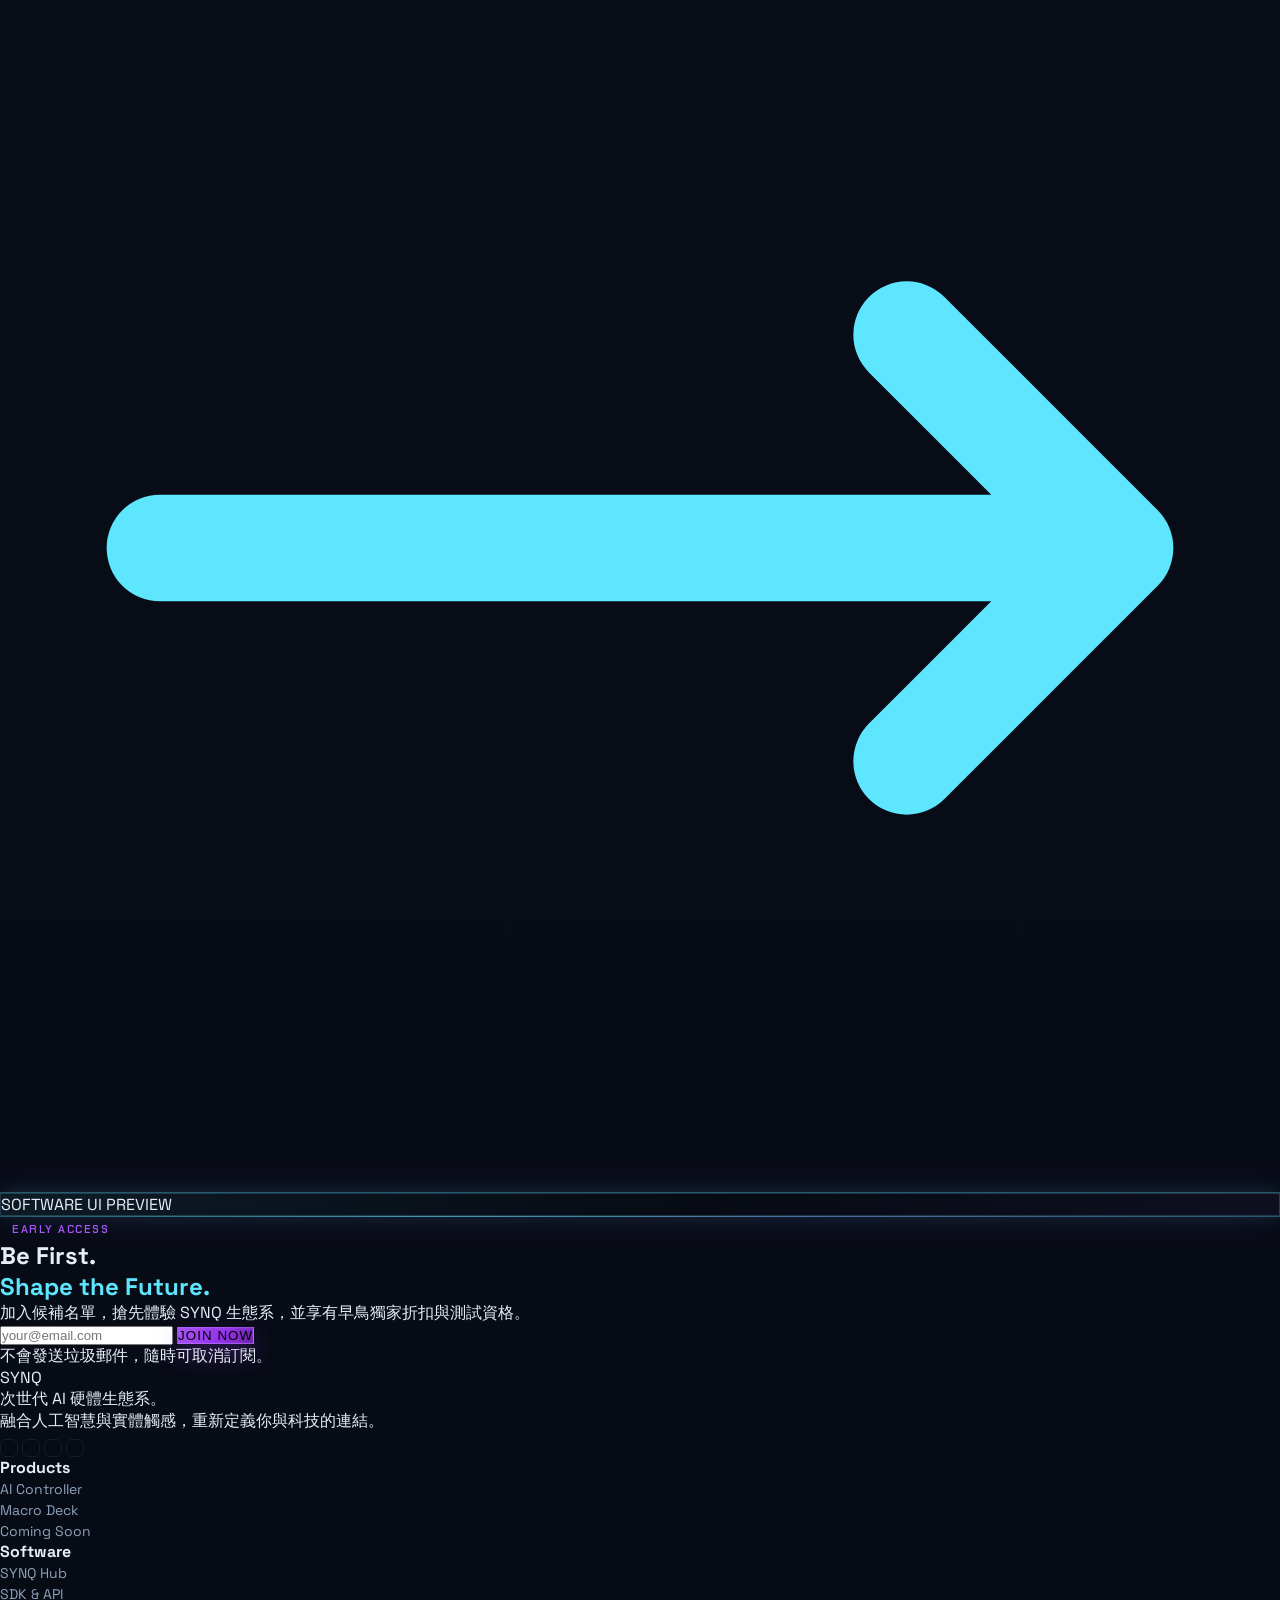
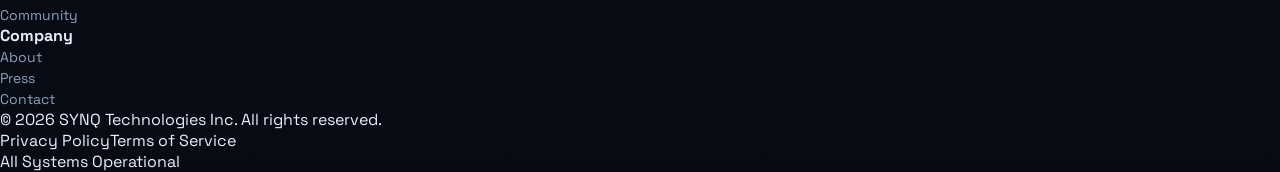
==== commit c8185a84: "更改footer, coming ui done!" ====
--- a/index.html
+++ b/index.html
@@ -120,13 +120,13 @@
         <a href="#waitlist" class="btn-waitlist px-8 py-4 rounded-xl text-white font-bold text-base tracking-wide">
           Join the Waitlist
         </a>
-        <a href="controller.html" class="px-8 py-4 rounded-xl border border-white/12 text-gray-300 hover:border-ice/40 hover:text-ice transition-all duration-300 font-medium text-base">
-          Explore Controller →
+        <a href="#ecosystem" class="px-8 py-4 rounded-xl border border-white/12 text-gray-300 hover:border-ice/40 hover:text-ice transition-all duration-300 font-medium text-base">
+          Explore Products →
         </a>
       </div>
 
       <!-- 向下滾動提示（放在圖片下方，不覆蓋圖片） -->
-      <div class="hero-layer mt-8 flex justify-center pointer-events-none">
+      <div class="hero-layer absolute bottom-6 md:bottom-8 left-1/2 -translate-x-1/2 flex justify-center pointer-events-none">
         <div class="flex flex-col items-center gap-2 animate-bounce">
           <span class="text-xs font-mono text-white/30 tracking-widest">SCROLL</span>
           <div class="h-8 w-px bg-gradient-to-b from-ice/40 to-transparent"></div>
@@ -167,16 +167,17 @@
           <div>
             <span class="badge bg-ice/10 text-ice border border-ice/20 mb-4 inline-block">Featured</span>
             <h3 class="text-2xl md:text-3xl font-bold text-white leading-tight mb-3">
-              AI Smart<br/>Keyboard
+              AI Smart<br/>Controller
             </h3>
             <p class="text-gray-400 text-sm leading-relaxed max-w-xs">
-              逐鍵 OLED 鍵帽機械鍵盤，AI 自動切換 Layout。四層可程式化按鍵，配備低延遲 Gasket 軸座。
+              首款產品，結合 AI 智能與仿生溫控技術，打造前所未有的沉浸式競技體驗。
+              以人體工學為核心設計，適用多種遊戲類型與使用情境。
             </p>
           </div>
 
           <!-- 可點擊產品圖片區塊 -->
-          <a href="keyboard.html" class="block rounded-xl flex-1 w-full min-h-[220px] mt-8 overflow-hidden relative cursor-pointer group-hover:shadow-[0_0_40px_rgba(125,211,252,0.15)] transition-shadow">
-            <img src="assets/img/keyboard/keyboard.png" alt="AI Smart Keyboard" class="w-full h-full object-cover group-hover:scale-[1.03] transition-transform duration-700 ease-out">
+          <a href="controller.html" class="block rounded-xl flex-1 w-full min-h-[220px] mt-8 overflow-hidden relative cursor-pointer group-hover:shadow-[0_0_40px_rgba(125,211,252,0.15)] transition-shadow">
+            <img src="assets/img/controller/front.png" alt="AI Smart Controller" class="w-full h-full object-cover group-hover:scale-[1.03] transition-transform duration-700 ease-out">
             <div class="absolute inset-0 bg-gradient-to-t from-dark/80 to-transparent opacity-0 group-hover:opacity-100 transition-opacity duration-300 flex items-end p-6">
               <span class="text-white font-mono text-sm tracking-widest flex items-center gap-2">EXPLORE <span class="text-ice">→</span></span>
             </div>
@@ -225,7 +226,7 @@
           </div>
 
           <!-- 可點擊產品圖片區塊 -->
-          <a href="#waitlist" class="block rounded-xl flex-1 w-full min-h-[110px] sm:min-h-[140px] mt-3 sm:mt-4 overflow-hidden relative cursor-pointer group-hover:shadow-[0_0_30px_rgba(255,255,255,0.08)] transition-shadow">
+          <a href="coming.html" class="block rounded-xl flex-1 w-full min-h-[110px] sm:min-h-[140px] mt-3 sm:mt-4 overflow-hidden relative cursor-pointer group-hover:shadow-[0_0_30px_rgba(255,255,255,0.08)] transition-shadow">
             <img src="assets/img/synth.png" alt="Neural Synth" class="w-full h-full object-cover opacity-80 group-hover:scale-[1.03] group-hover:opacity-100 transition-all duration-700 ease-out grayscale group-hover:grayscale-0">
             <div class="absolute inset-0 bg-gradient-to-t from-dark/80 to-transparent opacity-0 group-hover:opacity-100 transition-opacity duration-300 flex items-end p-5">
               <span class="text-white font-mono text-xs tracking-widest flex items-center gap-2">NOTIFY ME <span class="text-gray-400">→</span></span>
@@ -259,7 +260,7 @@
         <a href="controller.html" class="w-[280px] md:w-[400px] aspect-[4/3] rounded-2xl overflow-hidden glass-card flex-shrink-0 group relative">
           <img src="assets/img/controller/front.png" class="w-full h-full object-cover grayscale opacity-60 group-hover:grayscale-0 group-hover:opacity-100 group-hover:scale-105 transition-all duration-700 ease-out">
         </a>
-        <a href="keyboard.html" class="w-[280px] md:w-[400px] aspect-[4/3] rounded-2xl overflow-hidden glass-card flex-shrink-0 group relative">
+        <a href="coming.html" class="w-[280px] md:w-[400px] aspect-[4/3] rounded-2xl overflow-hidden glass-card flex-shrink-0 group relative">
           <img src="assets/img/keyboard/keyboard.png" class="w-full h-full object-cover grayscale opacity-60 group-hover:grayscale-0 group-hover:opacity-100 group-hover:scale-105 transition-all duration-700 ease-out">
         </a>
         <a href="macro.html" class="w-[280px] md:w-[400px] aspect-[4/3] rounded-2xl overflow-hidden glass-card flex-shrink-0 group relative">
@@ -273,7 +274,7 @@
         <a href="controller.html" class="w-[280px] md:w-[400px] aspect-[4/3] rounded-2xl overflow-hidden glass-card flex-shrink-0 group relative">
           <img src="assets/img/controller/back.png" class="w-full h-full object-cover grayscale opacity-60 group-hover:grayscale-0 group-hover:opacity-100 group-hover:scale-105 transition-all duration-700 ease-out">
         </a>
-        <a href="keyboard.html" class="w-[280px] md:w-[400px] aspect-[4/3] rounded-2xl overflow-hidden glass-card flex-shrink-0 group relative">
+        <a href="coming.html" class="w-[280px] md:w-[400px] aspect-[4/3] rounded-2xl overflow-hidden glass-card flex-shrink-0 group relative">
           <img src="assets/img/keyboard/keyboard.png" class="w-full h-full object-cover grayscale opacity-60 group-hover:grayscale-0 group-hover:opacity-100 group-hover:scale-105 transition-all duration-700 ease-out">
         </a>
         <a href="macro.html" class="w-[280px] md:w-[400px] aspect-[4/3] rounded-2xl overflow-hidden glass-card flex-shrink-0 group relative">
@@ -450,7 +451,7 @@
         'assets/img/controller/front.png': 'controller.html',
         'assets/img/controller/back.png': 'controller.html',
         'assets/img/controller/gears.png': 'controller.html',
-        'assets/img/keyboard/keyboard.png': 'keyboard.html',
+        'assets/img/keyboard/keyboard.png': 'coming.html',
         'assets/img/macro/macro.png': 'macro.html',
         'assets/img/macro/croma.png': 'macro.html',
         'assets/img/macro/gears.png': 'macro.html',
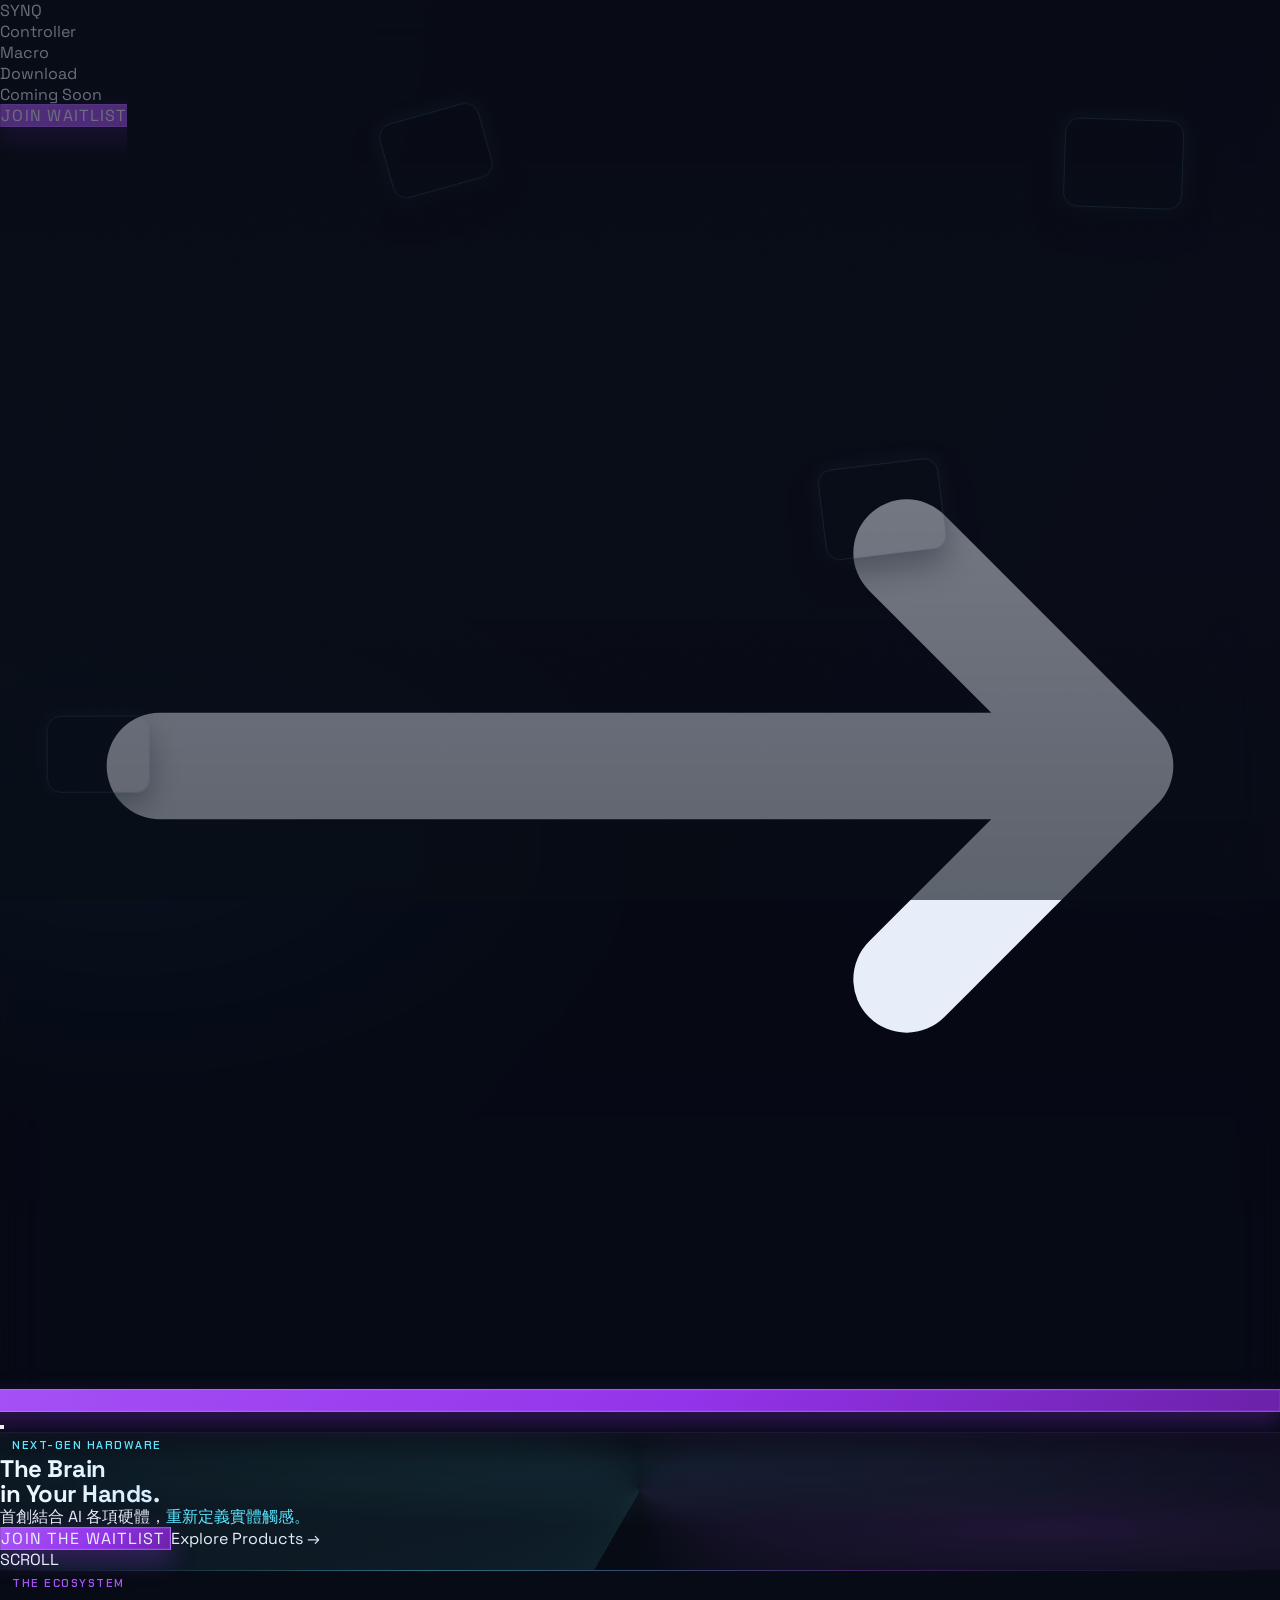
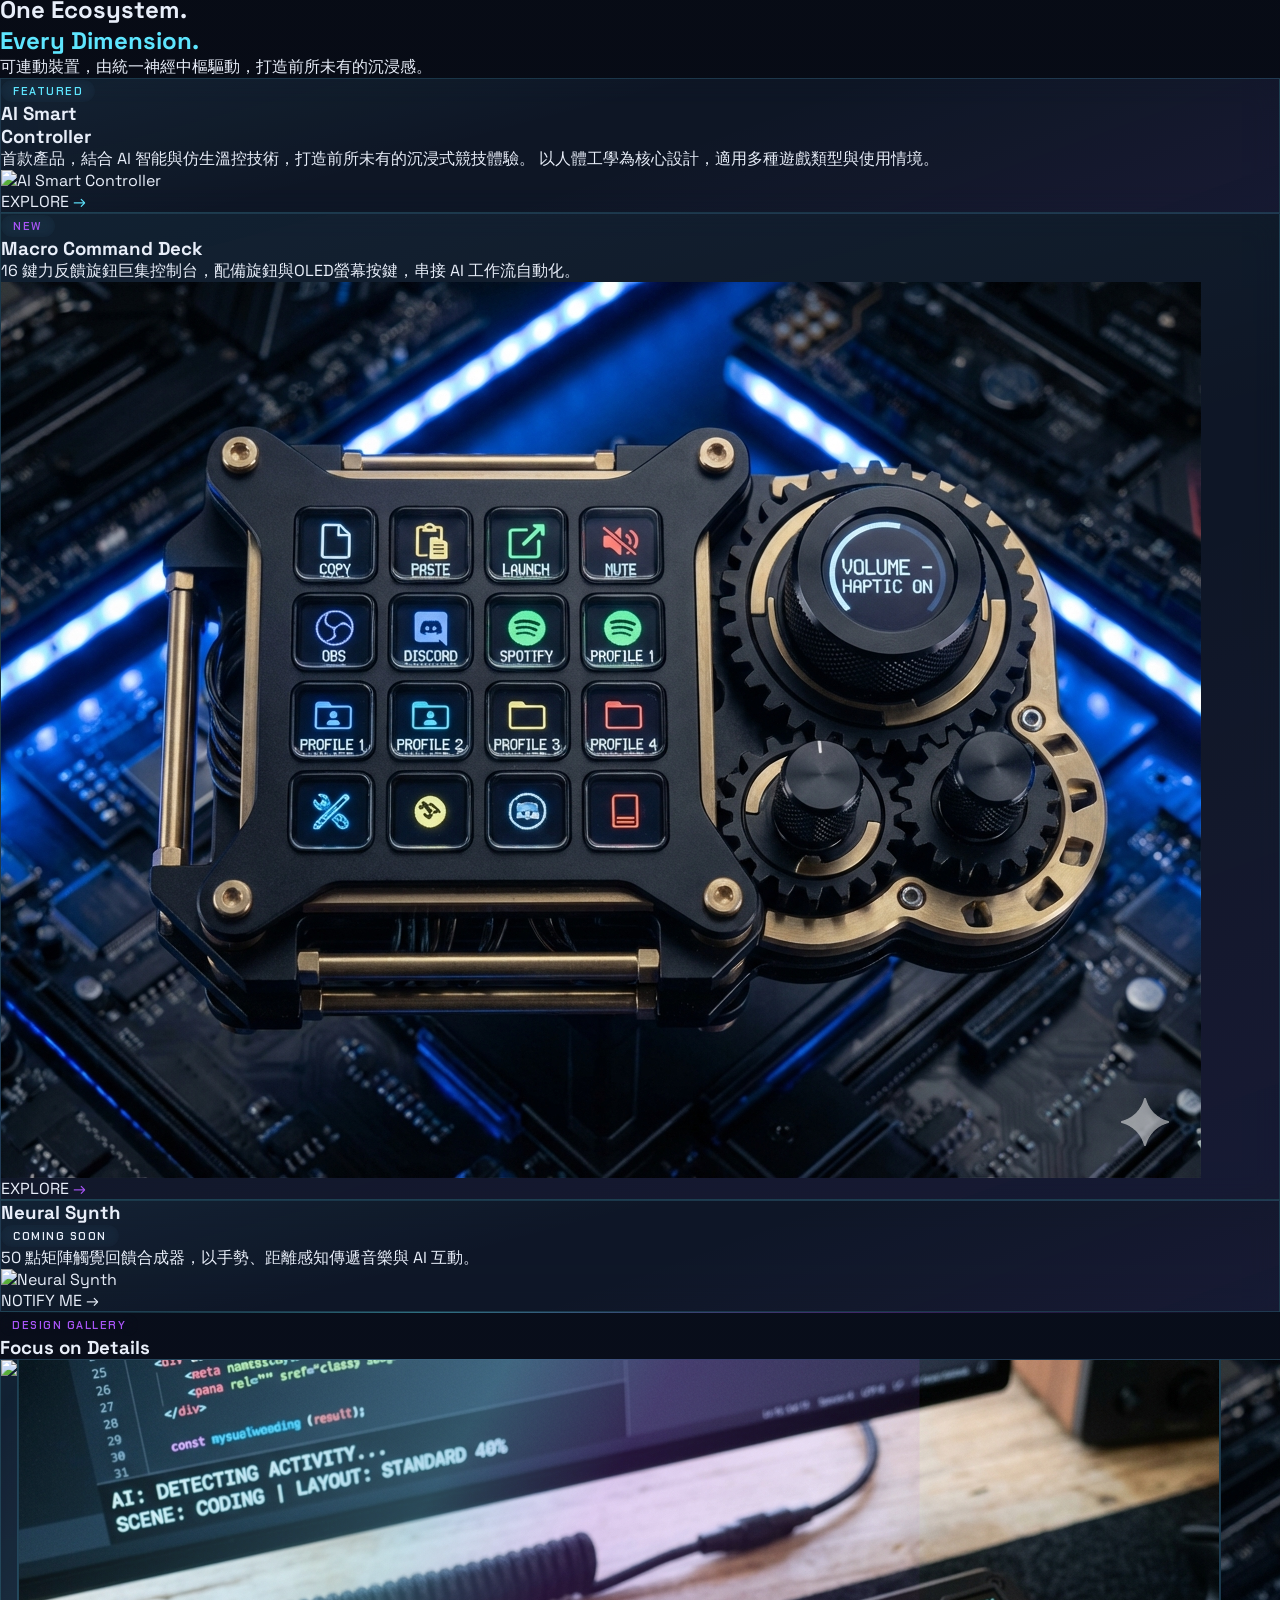
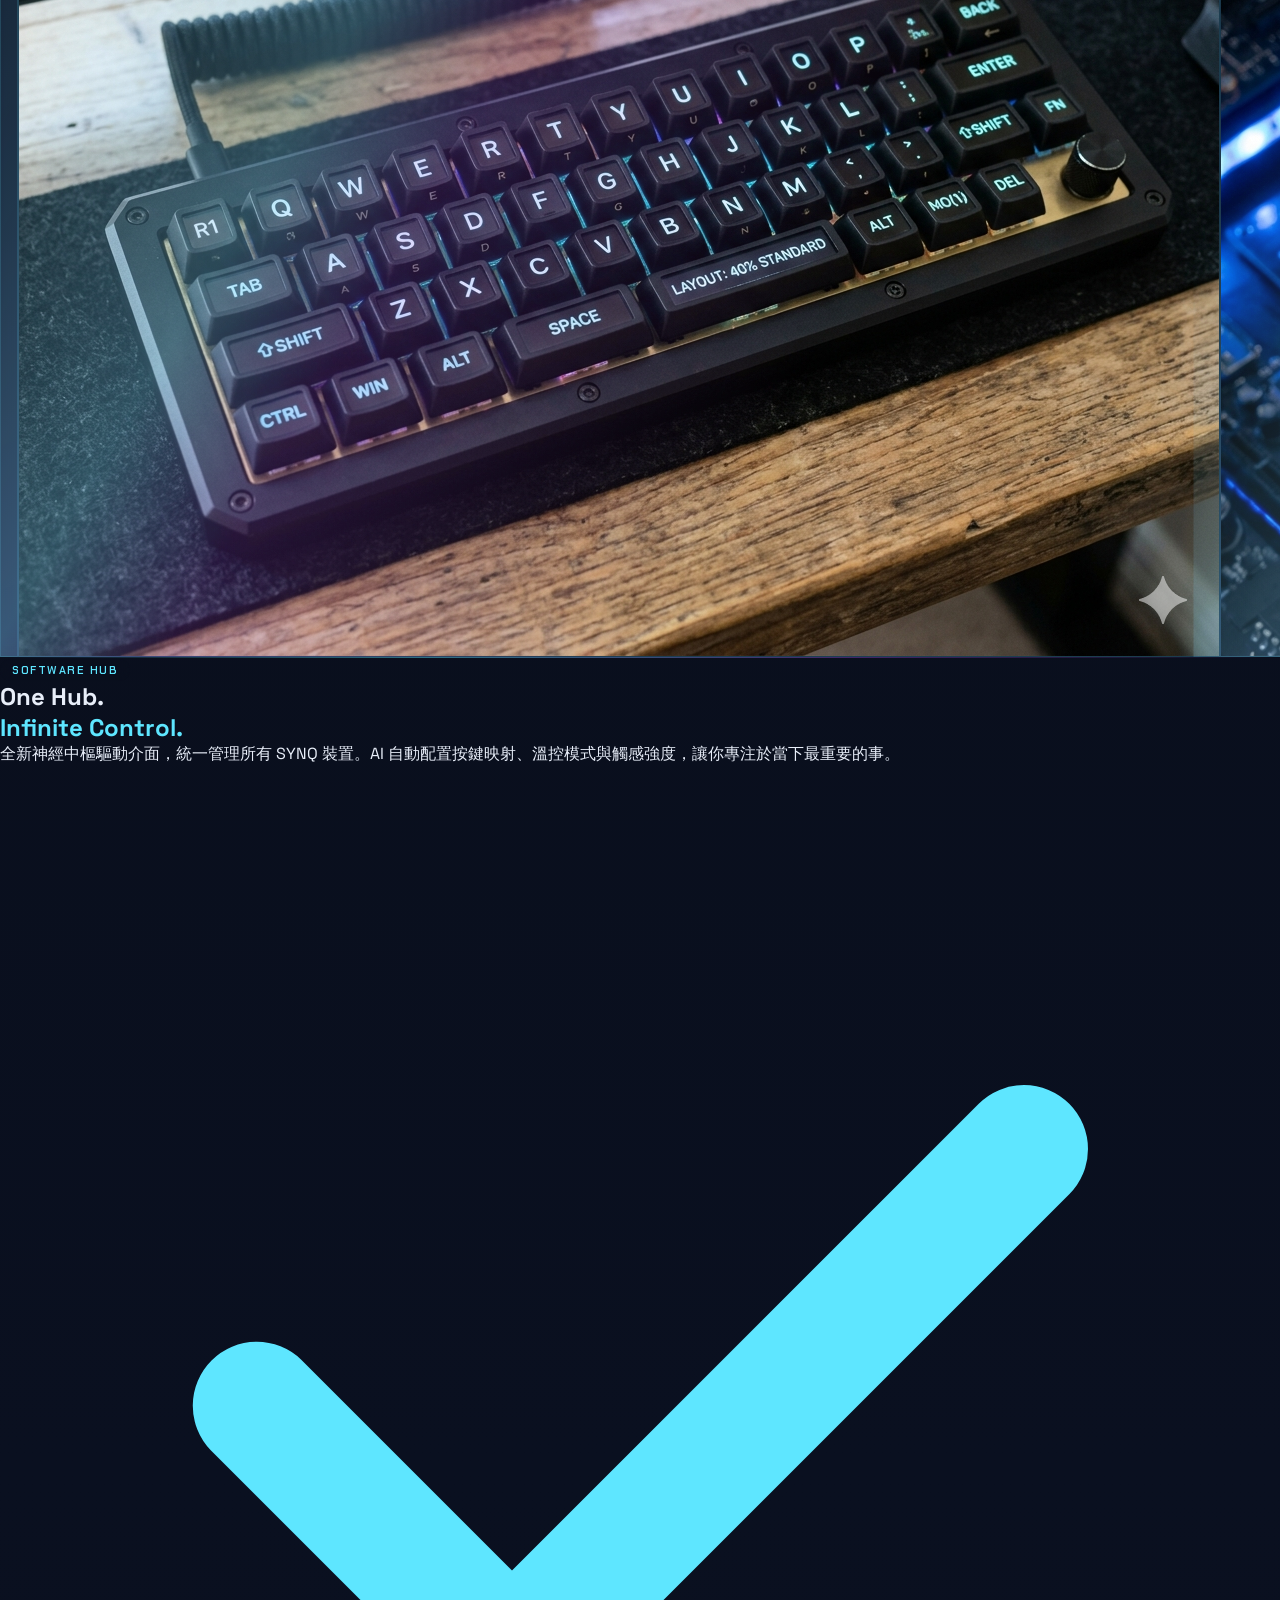
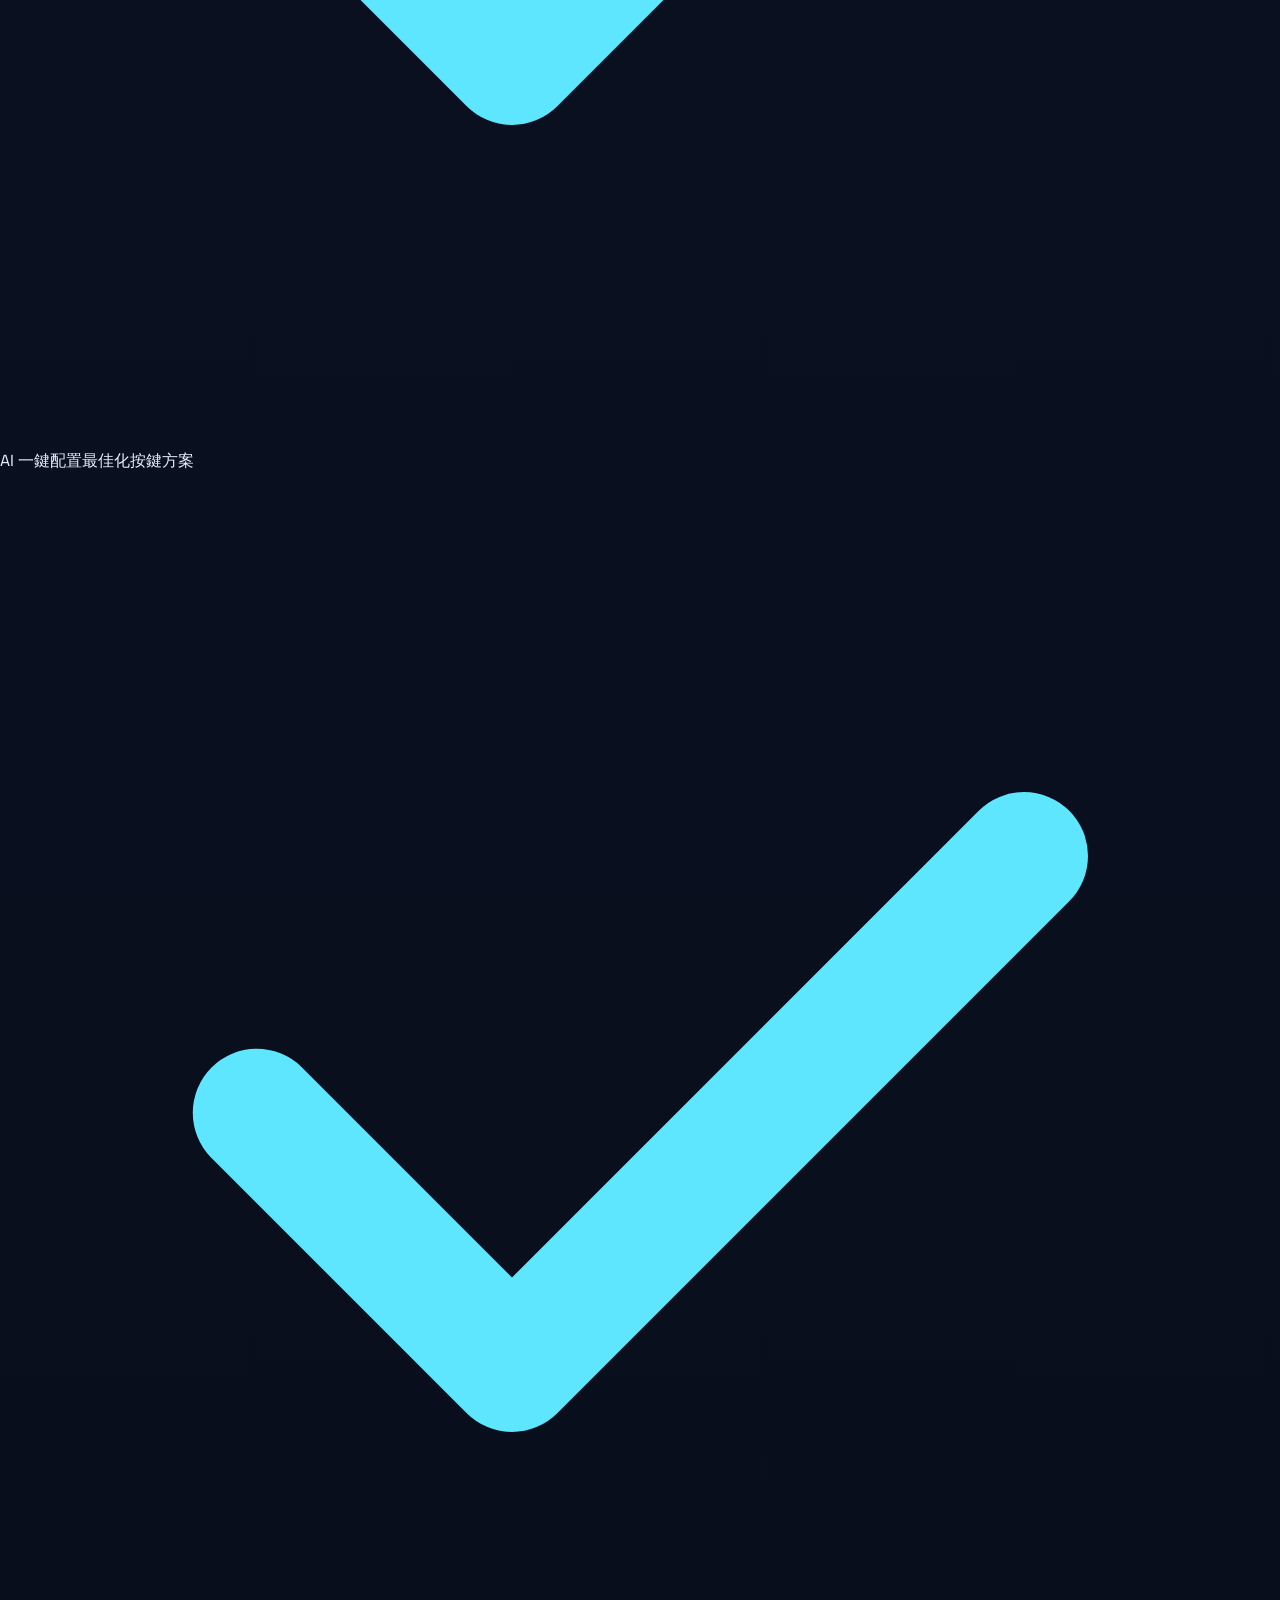
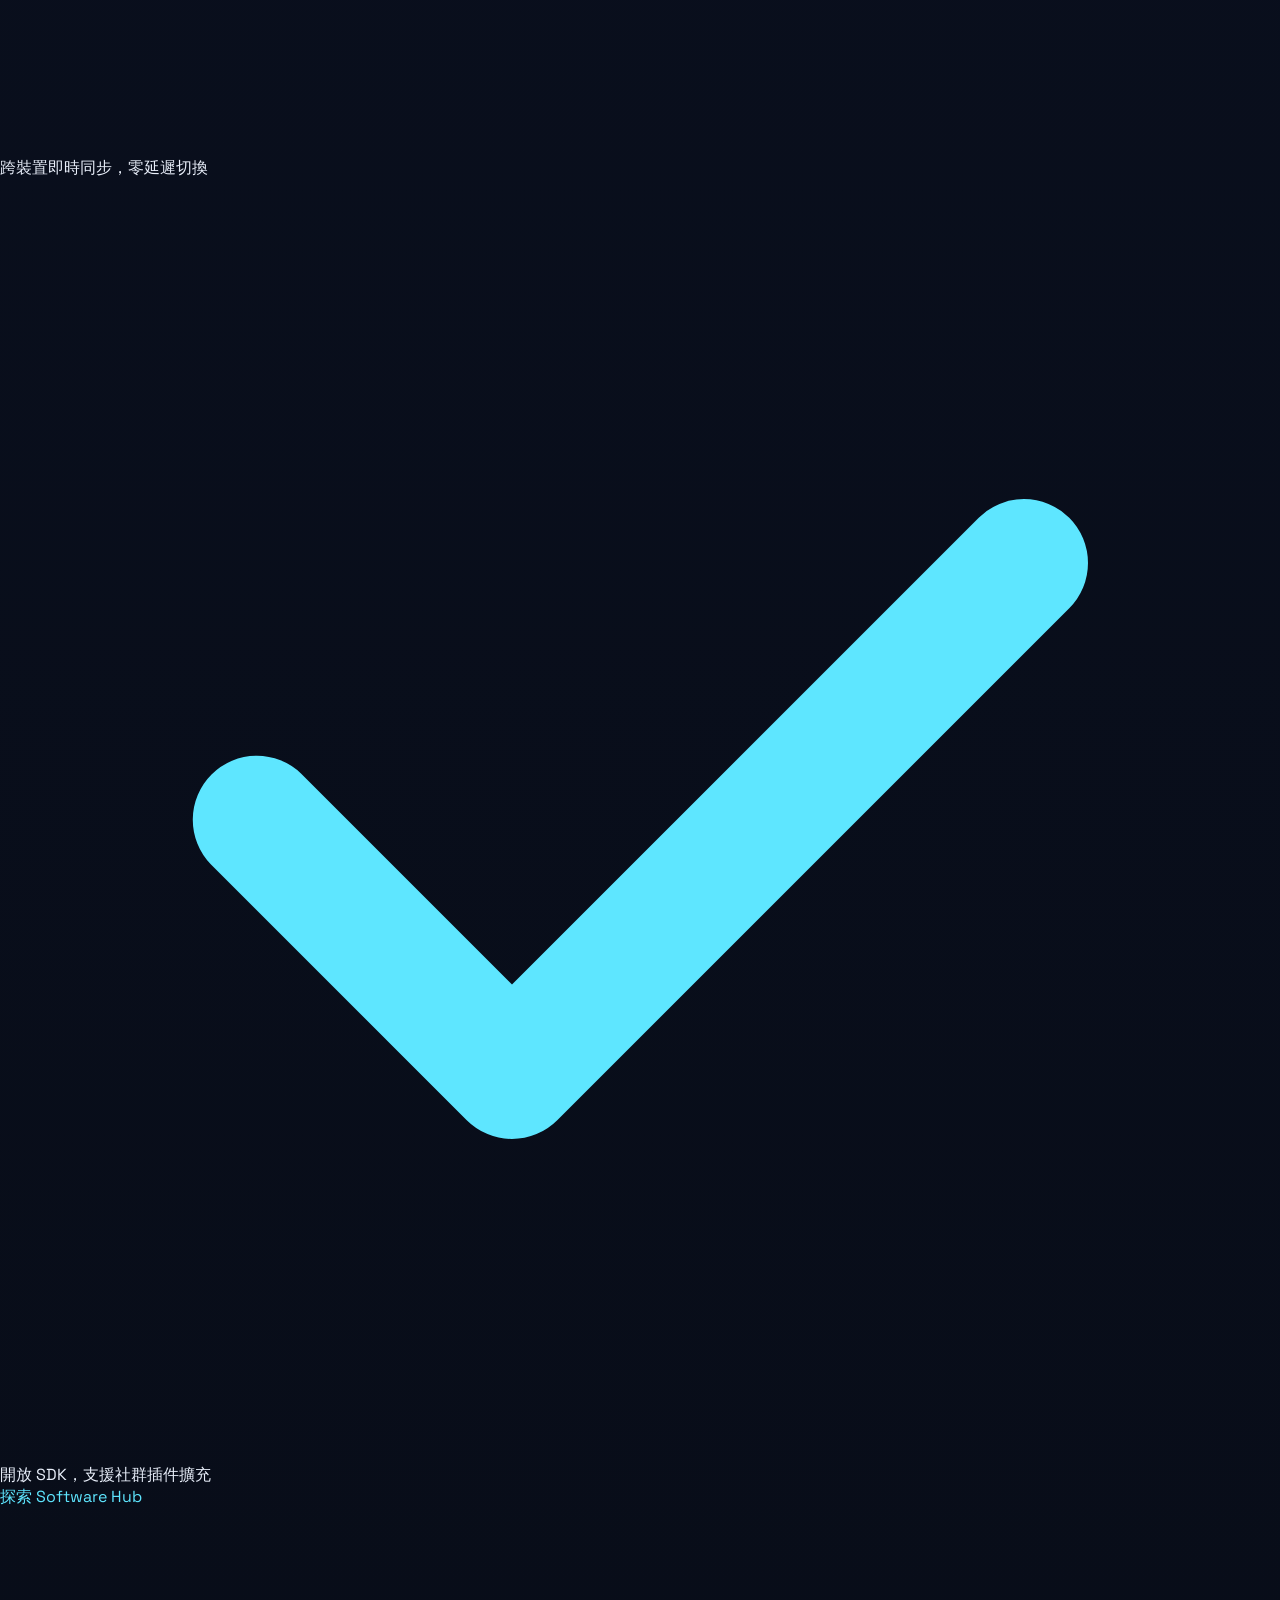
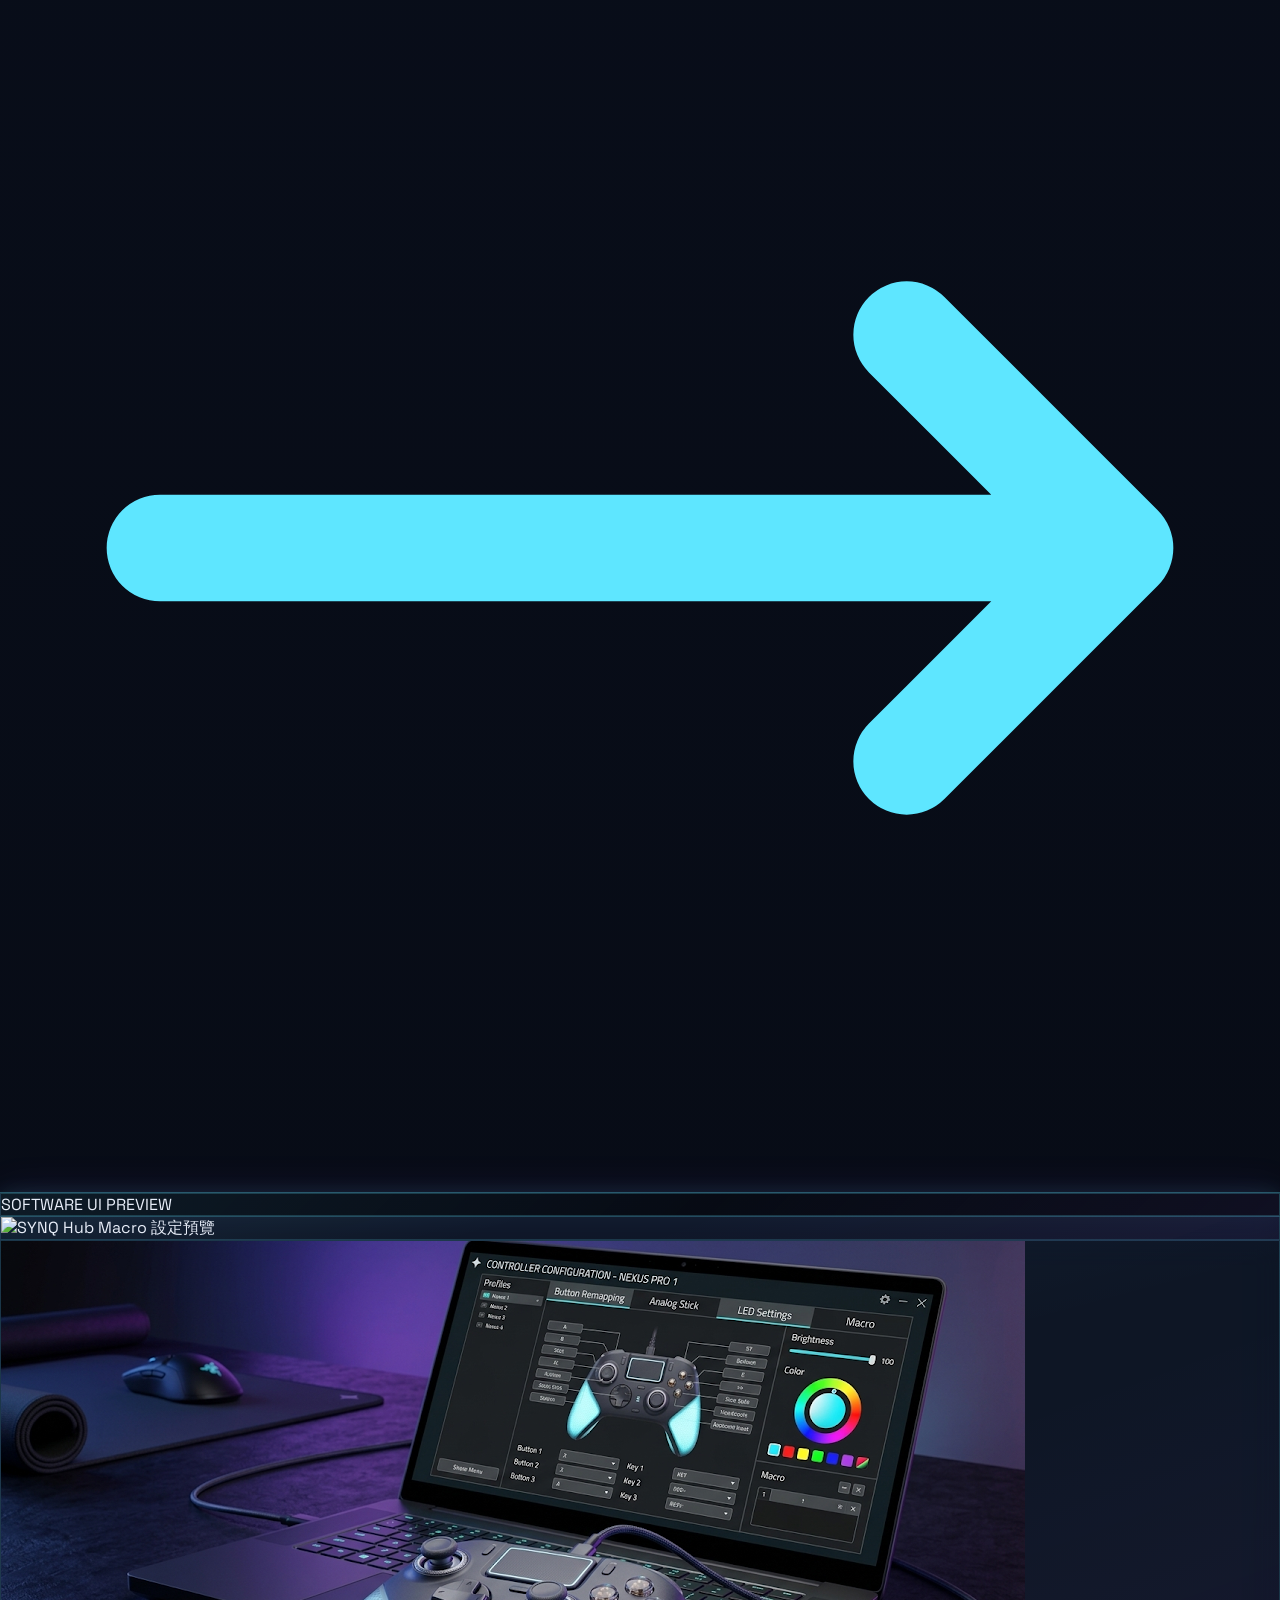
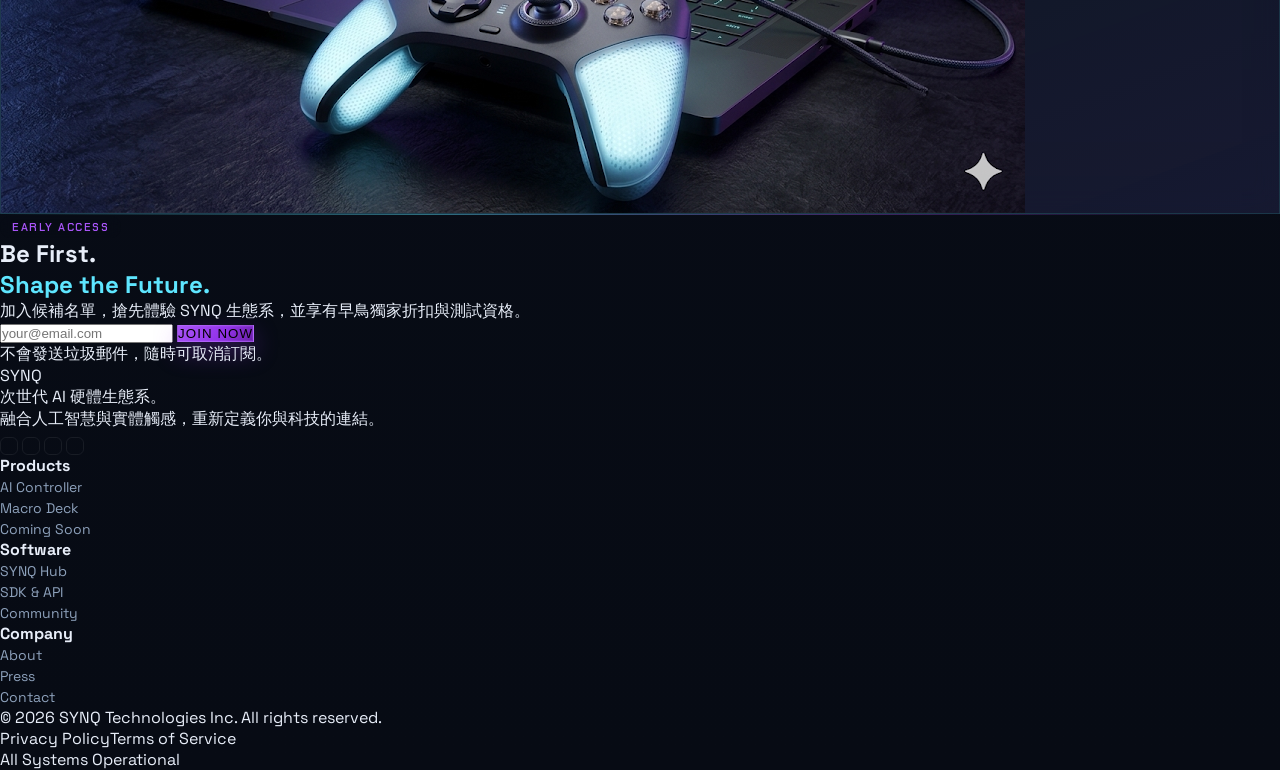
==== commit cb018b48: "新增software預覽圖" ====
--- a/index.html
+++ b/index.html
@@ -266,7 +266,7 @@
         <a href="macro.html" class="w-[280px] md:w-[400px] aspect-[4/3] rounded-2xl overflow-hidden glass-card flex-shrink-0 group relative">
           <img src="assets/img/macro/macro.png" class="w-full h-full object-cover grayscale opacity-60 group-hover:grayscale-0 group-hover:opacity-100 group-hover:scale-105 transition-all duration-700 ease-out">
         </a>
-        <a href="#waitlist" class="w-[280px] md:w-[400px] aspect-[4/3] rounded-2xl overflow-hidden glass-card flex-shrink-0 group relative">
+        <a href="coming.html" class="w-[280px] md:w-[400px] aspect-[4/3] rounded-2xl overflow-hidden glass-card flex-shrink-0 group relative">
           <img src="assets/img/synth.png" class="w-full h-full object-cover grayscale opacity-60 group-hover:grayscale-0 group-hover:opacity-100 group-hover:scale-105 transition-all duration-700 ease-out">
         </a>
 
@@ -274,14 +274,17 @@
         <a href="controller.html" class="w-[280px] md:w-[400px] aspect-[4/3] rounded-2xl overflow-hidden glass-card flex-shrink-0 group relative">
           <img src="assets/img/controller/back.png" class="w-full h-full object-cover grayscale opacity-60 group-hover:grayscale-0 group-hover:opacity-100 group-hover:scale-105 transition-all duration-700 ease-out">
         </a>
+        <a href="macro.html" class="w-[280px] md:w-[400px] aspect-[4/3] rounded-2xl overflow-hidden glass-card flex-shrink-0 group relative">
+          <img src="assets/img/macro/gears.png" class="w-full h-full object-cover grayscale opacity-60 group-hover:grayscale-0 group-hover:opacity-100 group-hover:scale-105 transition-all duration-700 ease-out">
+        </a>
+        <a href="software.html" class="w-[280px] md:w-[400px] aspect-[4/3] rounded-2xl overflow-hidden glass-card flex-shrink-0 group relative">
+          <img src="assets/img/software/controller.png" class="w-full h-full object-cover grayscale opacity-60 group-hover:grayscale-0 group-hover:opacity-100 group-hover:scale-105 transition-all duration-700 ease-out">
+        </a>
+        <a href="macro.html" class="w-[280px] md:w-[400px] aspect-[4/3] rounded-2xl overflow-hidden glass-card flex-shrink-0 group relative">
+          <img src="assets/img/macro/croma.png" class="w-full h-full object-cover grayscale opacity-60 group-hover:grayscale-0 group-hover:opacity-100 group-hover:scale-105 transition-all duration-700 ease-out">
+        </a>
         <a href="coming.html" class="w-[280px] md:w-[400px] aspect-[4/3] rounded-2xl overflow-hidden glass-card flex-shrink-0 group relative">
           <img src="assets/img/keyboard/keyboard.png" class="w-full h-full object-cover grayscale opacity-60 group-hover:grayscale-0 group-hover:opacity-100 group-hover:scale-105 transition-all duration-700 ease-out">
-        </a>
-        <a href="macro.html" class="w-[280px] md:w-[400px] aspect-[4/3] rounded-2xl overflow-hidden glass-card flex-shrink-0 group relative">
-          <img src="assets/img/macro/gears.png" class="w-full h-full object-cover grayscale opacity-60 group-hover:grayscale-0 group-hover:opacity-100 group-hover:scale-105 transition-all duration-700 ease-out">
-        </a>
-        <a href="macro.html" class="w-[280px] md:w-[400px] aspect-[4/3] rounded-2xl overflow-hidden glass-card flex-shrink-0 group relative">
-          <img src="assets/img/macro/croma.png" class="w-full h-full object-cover grayscale opacity-60 group-hover:grayscale-0 group-hover:opacity-100 group-hover:scale-105 transition-all duration-700 ease-out">
         </a>
       </div>
     </section>
@@ -378,6 +381,15 @@
               <span class="font-mono text-xs text-ice/30 tracking-widest">SOFTWARE UI PREVIEW</span>
             </div>
           </div>
+        </div>
+      </div>
+
+      <div class="mt-10 grid grid-cols-1 md:grid-cols-2 gap-4" data-aos="fade-up" data-aos-duration="900" data-aos-delay="120">
+        <div class="rounded-2xl overflow-hidden glass-card">
+          <img src="assets/img/software/macro.png" alt="SYNQ Hub Macro 設定預覽" class="w-full h-full object-cover" />
+        </div>
+        <div class="rounded-2xl overflow-hidden glass-card">
+          <img src="assets/img/software/controller.png" alt="SYNQ Hub Controller 設定預覽" class="w-full h-full object-cover" />
         </div>
       </div>
     </section>
@@ -445,6 +457,8 @@
         'assets/img/macro/croma.png',
         'assets/img/macro/gears.png',
         'assets/img/synth.png',
+        'assets/img/software/controller.png',
+        'assets/img/software/macro.png',
       ];
 
       const links = {
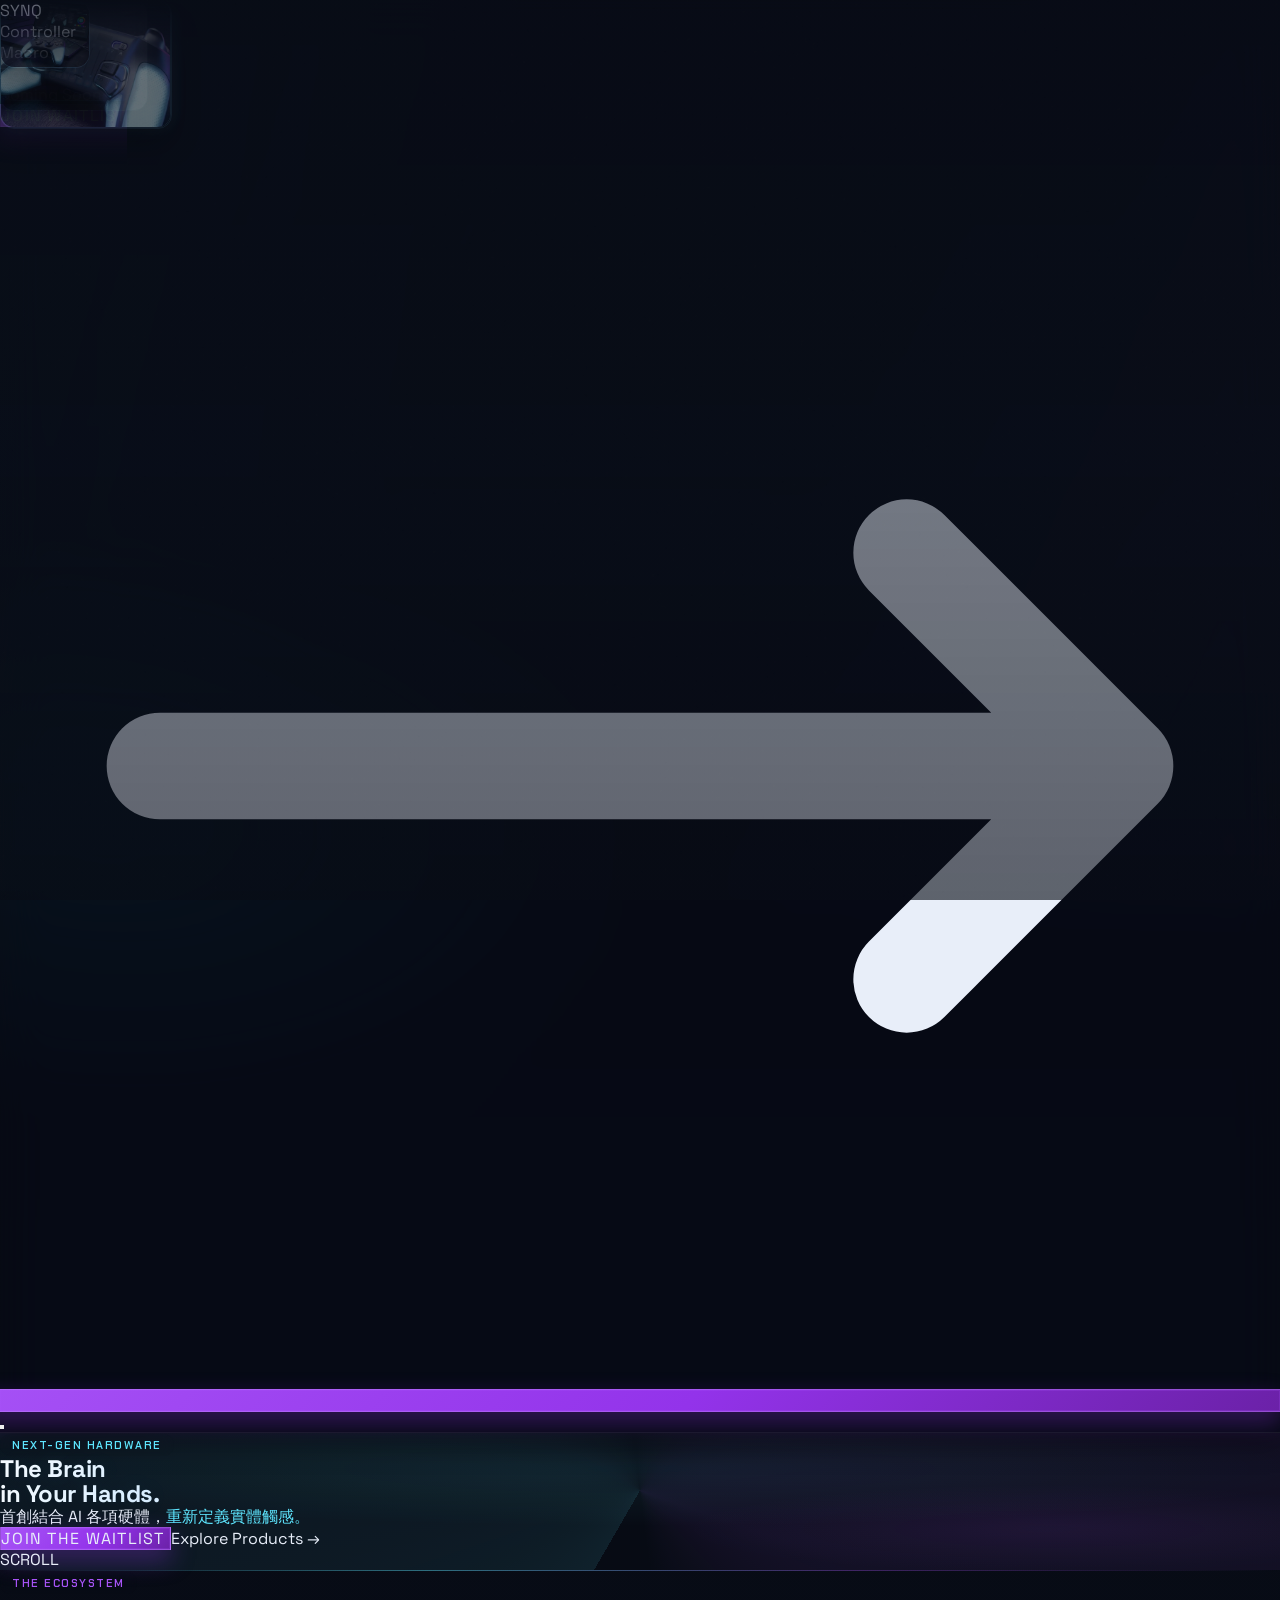
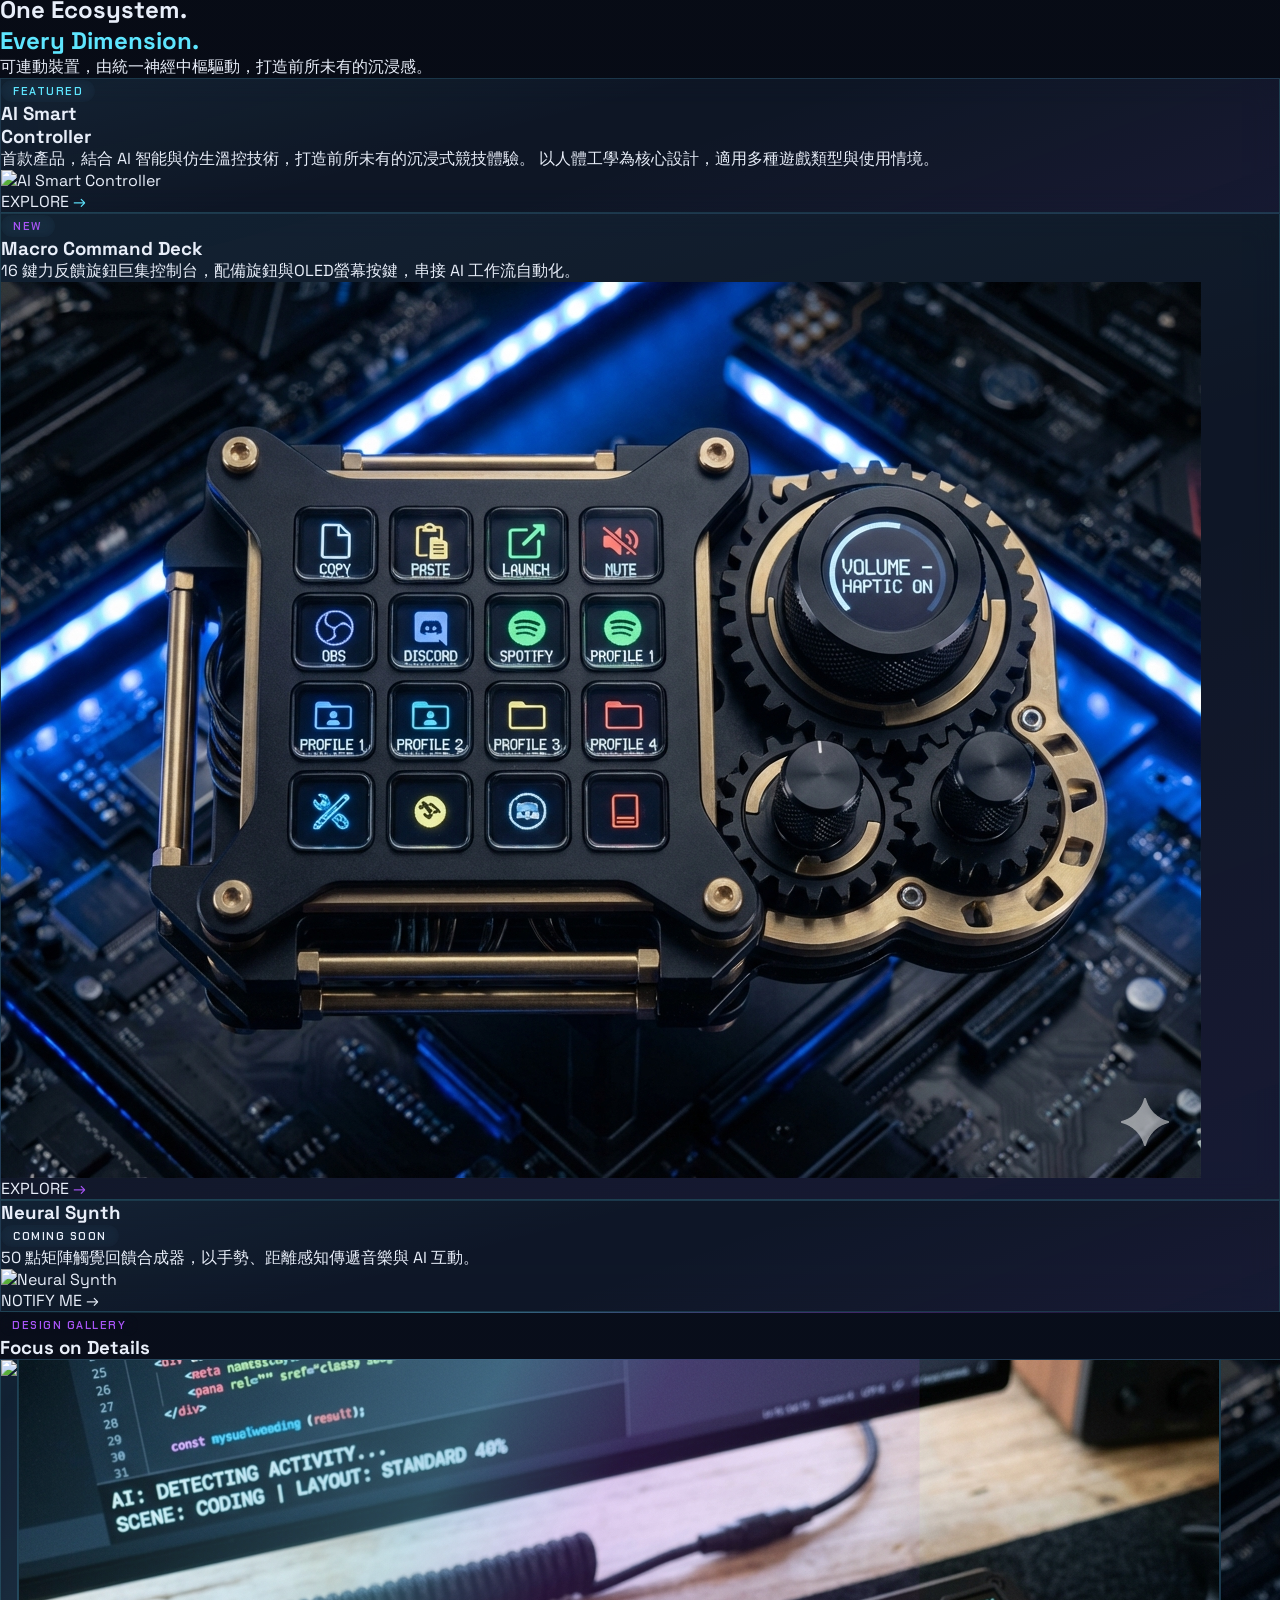
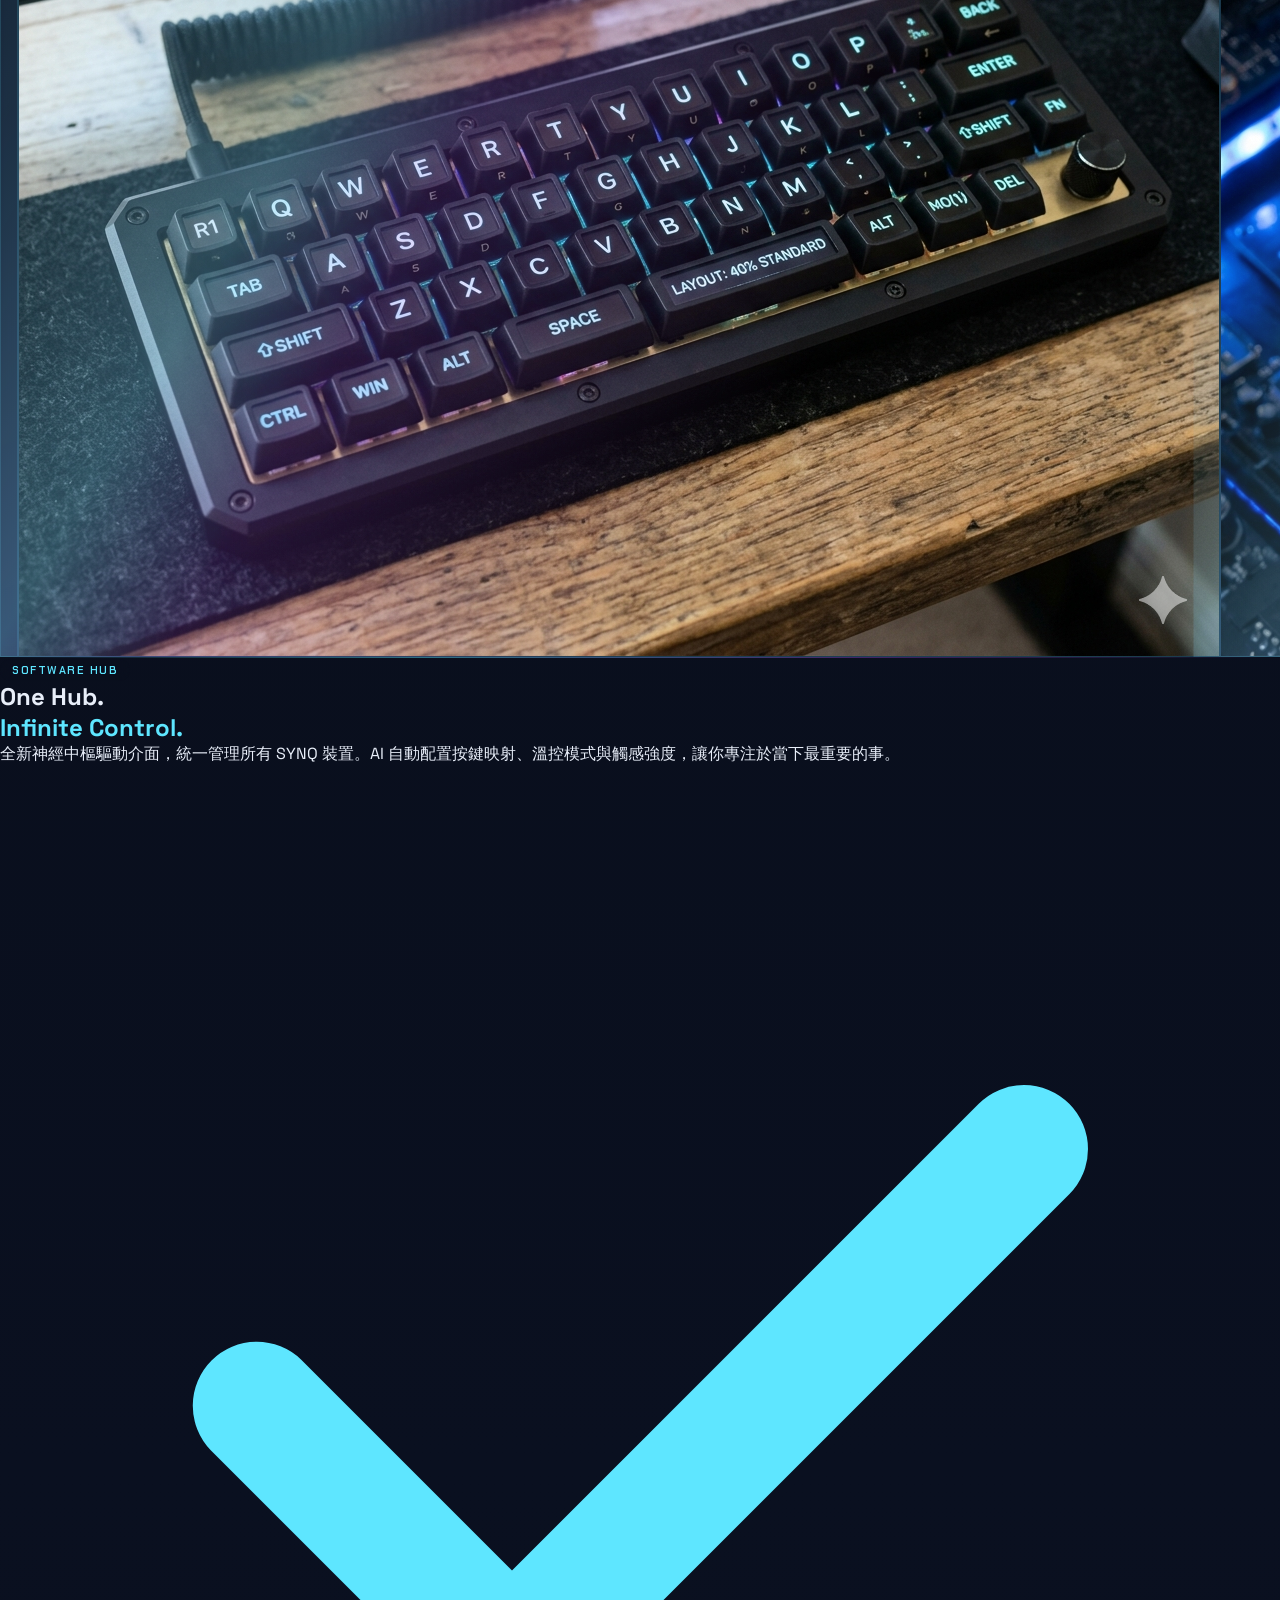
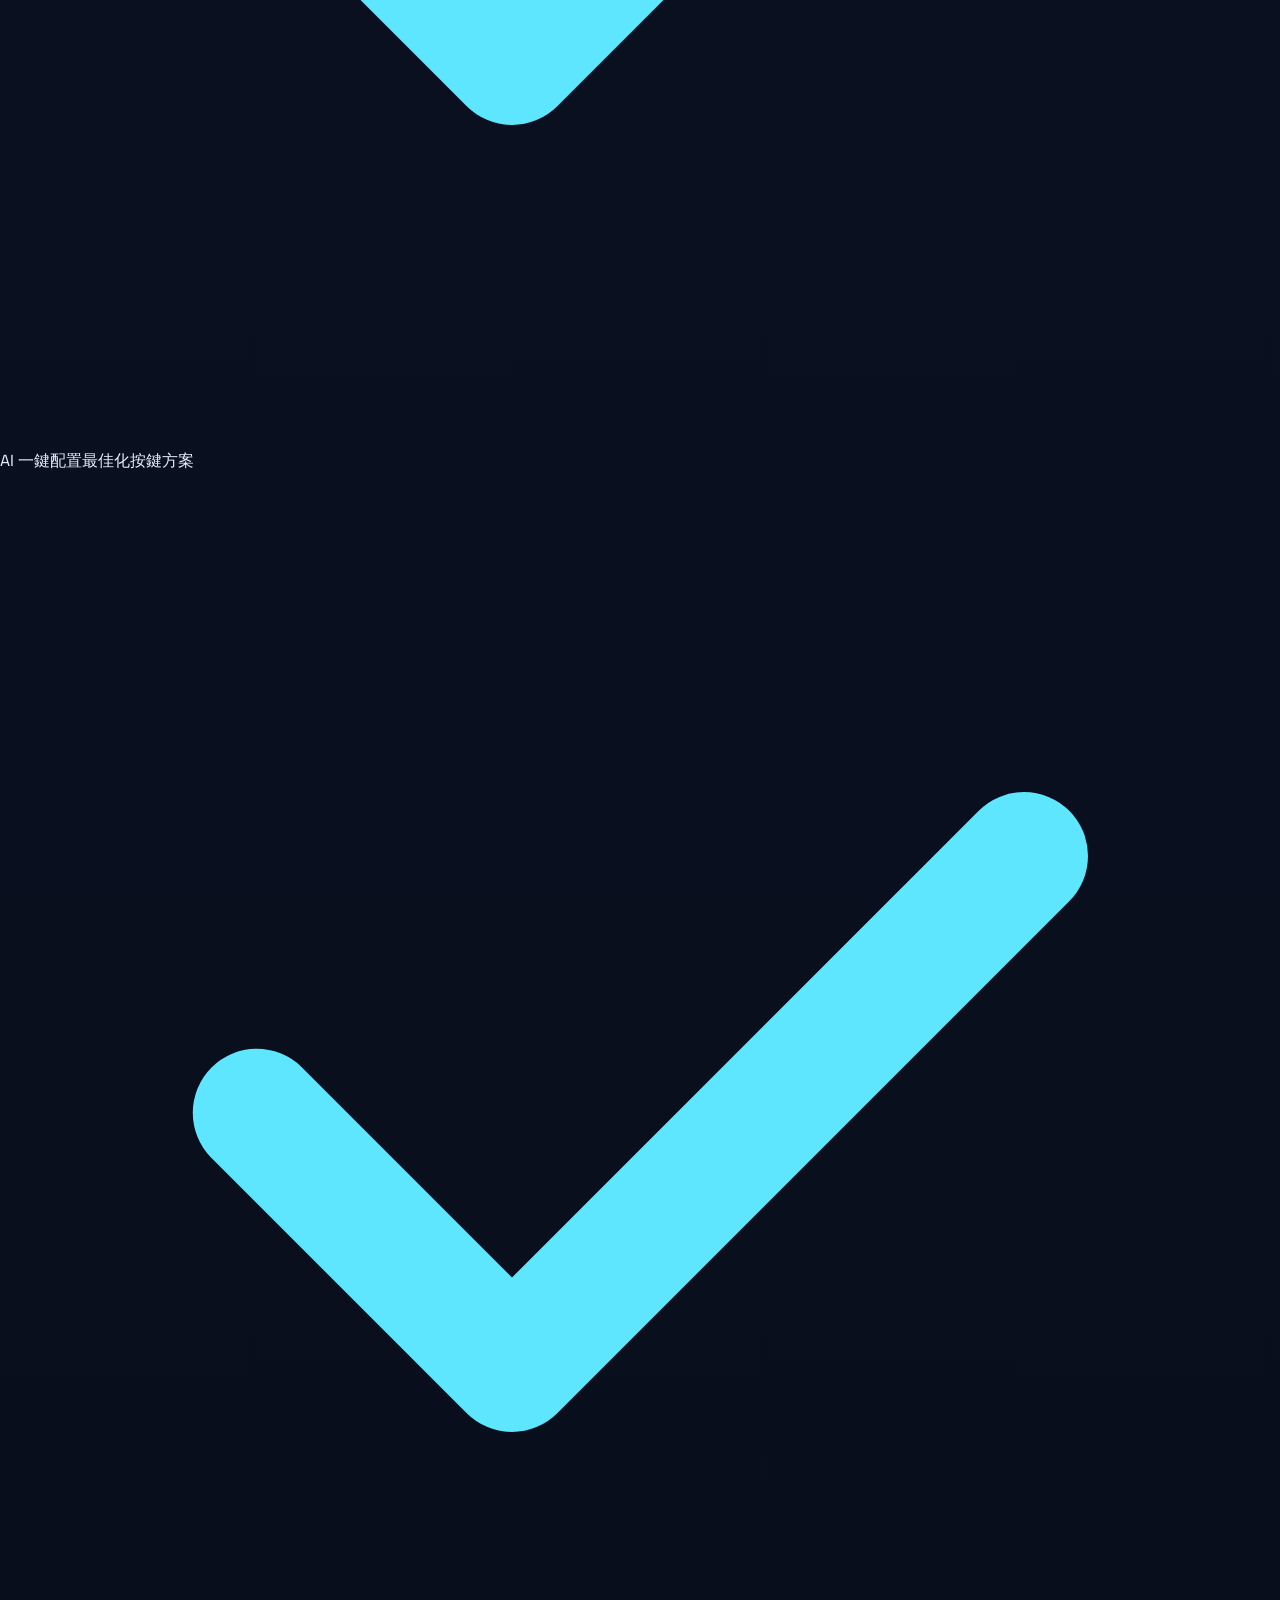
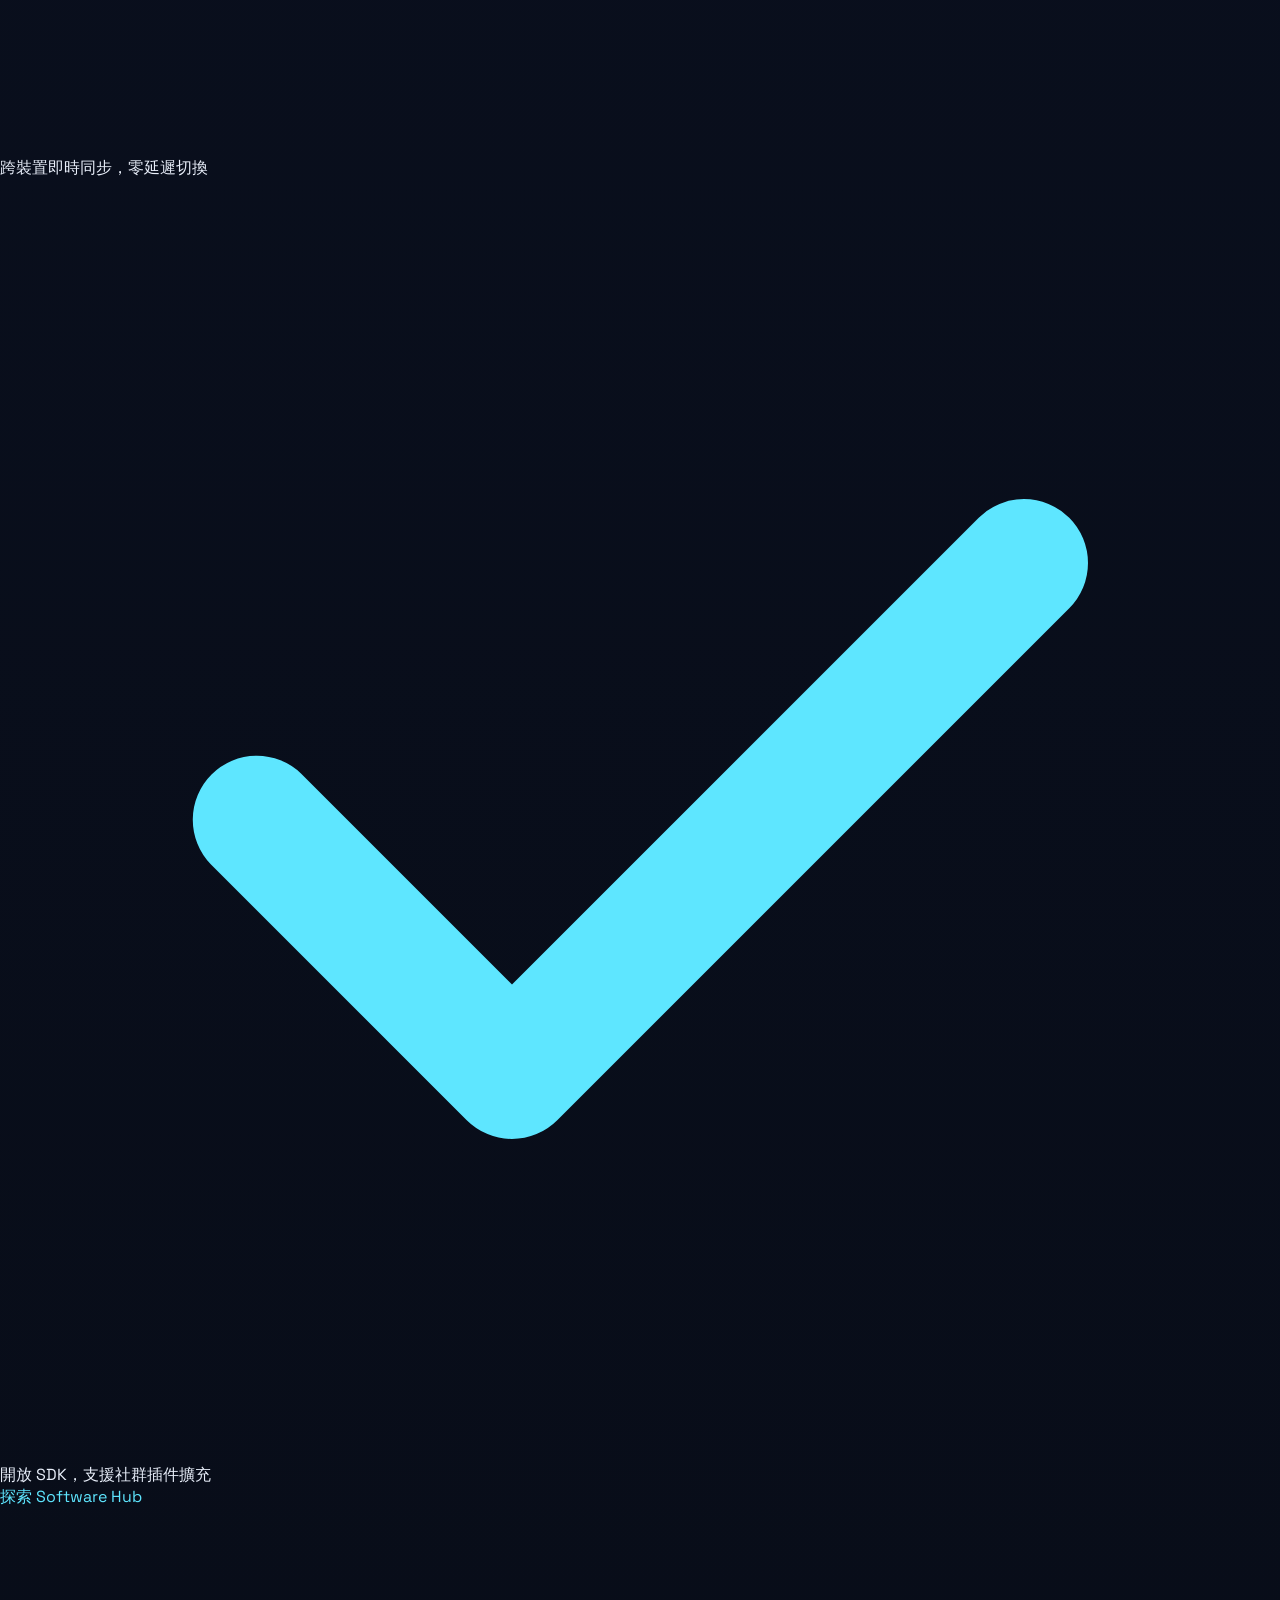
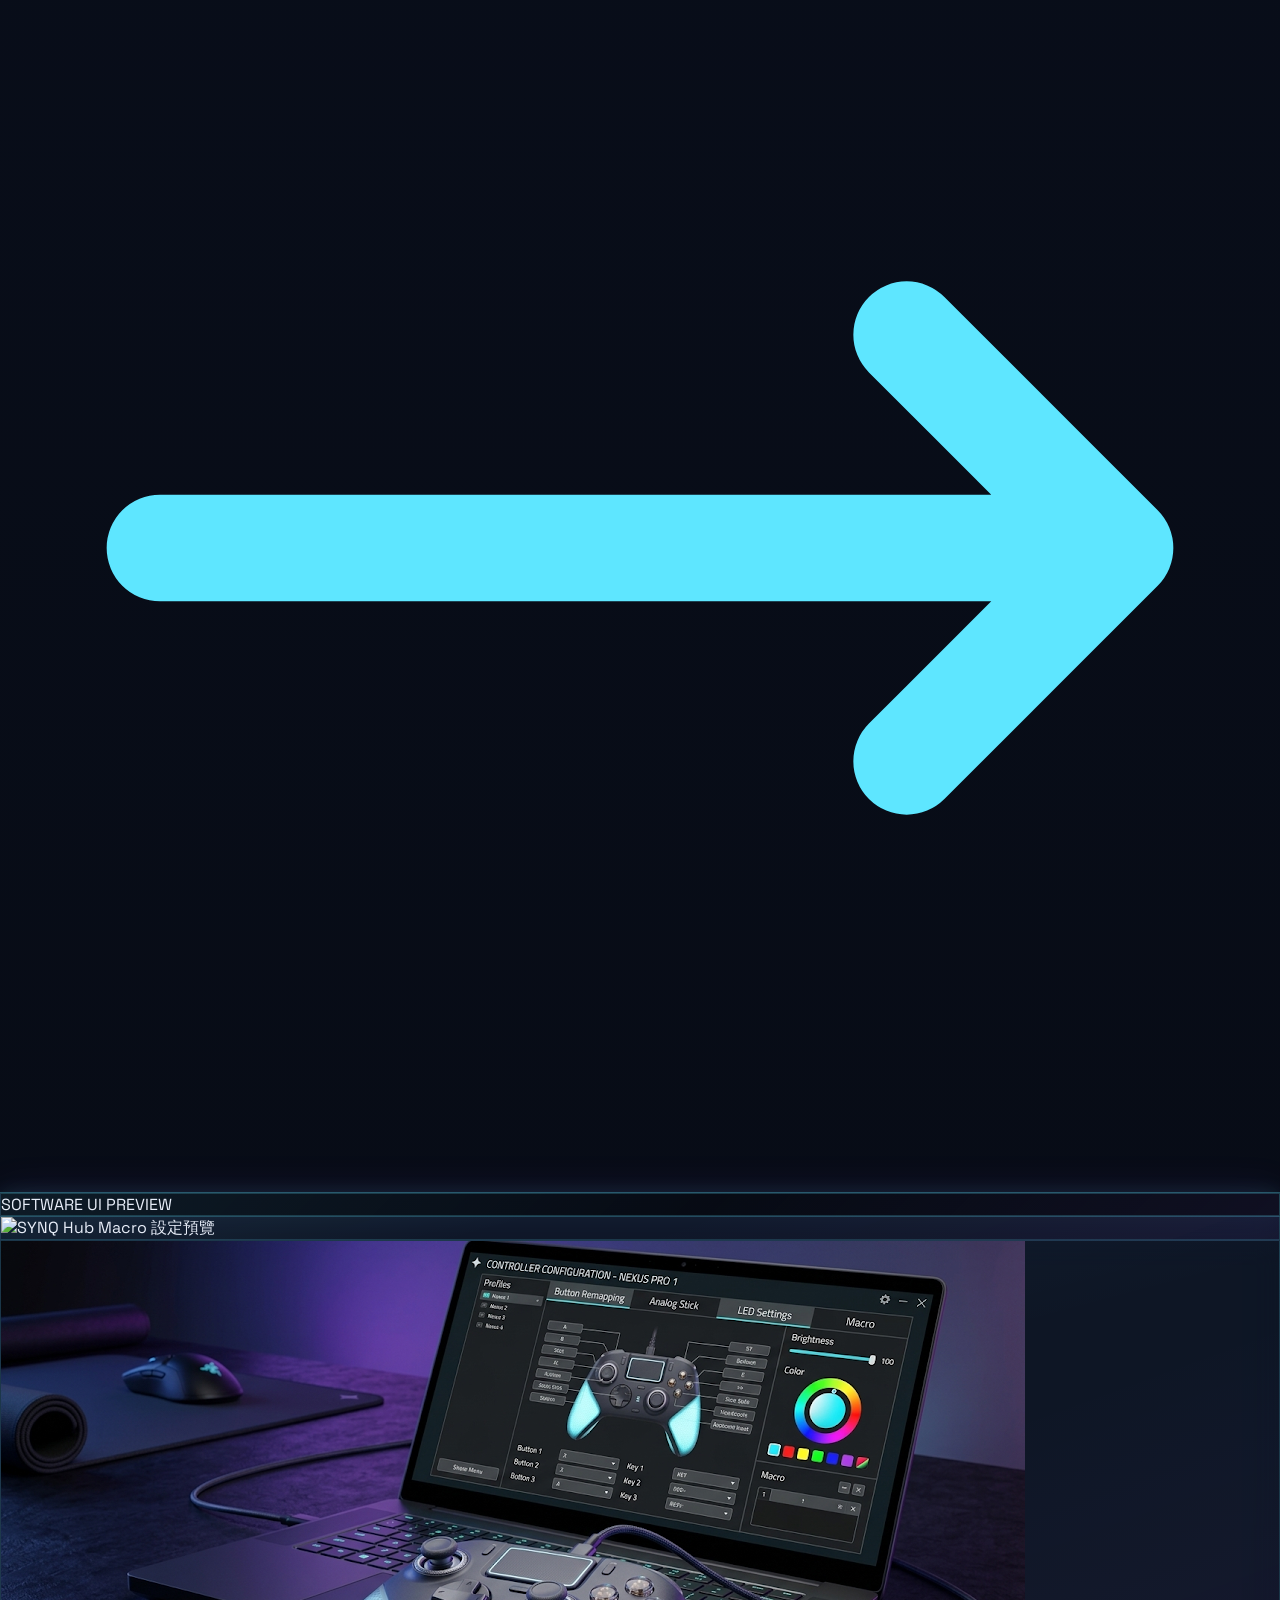
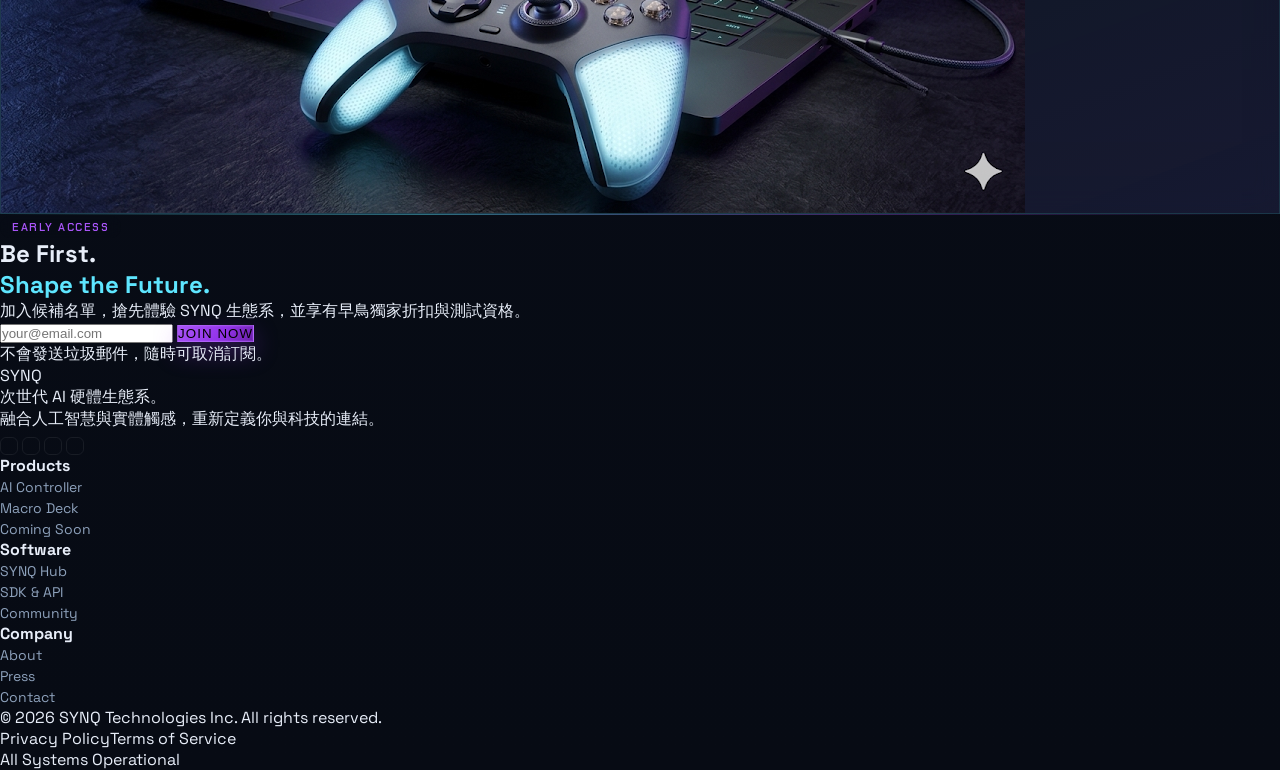
==== commit 4e3a9899: "優化index rain" ====
--- a/index.html
+++ b/index.html
@@ -46,6 +46,9 @@
       box-shadow: 0 16px 30px rgba(0, 0, 0, 0.35), 0 0 20px rgba(125, 211, 252, 0.12);
       opacity: 0.86;
       will-change: transform, opacity;
+      contain: layout paint style;
+      backface-visibility: hidden;
+      transform: translate3d(0, 0, 0);
     }
 
     .hero-rain-drop img {
@@ -445,31 +448,35 @@
   <script src="js/layout.js"></script>
   <script>
     (function initHeroRain() {
+      if (window.matchMedia('(prefers-reduced-motion: reduce)').matches) return;
+
       const stage = document.getElementById('hero-rain-stage');
+      const heroSection = document.getElementById('hero');
       if (!stage) return;
+      if (!heroSection) return;
 
       const sources = [
-        'assets/img/controller/front.png',
-        'assets/img/controller/back.png',
-        'assets/img/controller/gears.png',
-        'assets/img/keyboard/keyboard.png',
-        'assets/img/macro/macro.png',
-        'assets/img/macro/croma.png',
-        'assets/img/macro/gears.png',
-        'assets/img/synth.png',
-        'assets/img/software/controller.png',
-        'assets/img/software/macro.png',
+        'assets/img/rain/controller-front.jpg',
+        'assets/img/rain/controller-back.jpg',
+        'assets/img/rain/controller-gears.jpg',
+        'assets/img/rain/keyboard-main.jpg',
+        'assets/img/rain/macro-main.jpg',
+        'assets/img/rain/macro-croma.jpg',
+        'assets/img/rain/macro-gears.jpg',
+        'assets/img/rain/synth-main.jpg',
+        'assets/img/rain/software-controller.jpg',
+        'assets/img/rain/software-macro.jpg',
       ];
 
       const links = {
-        'assets/img/controller/front.png': 'controller.html',
-        'assets/img/controller/back.png': 'controller.html',
-        'assets/img/controller/gears.png': 'controller.html',
-        'assets/img/keyboard/keyboard.png': 'coming.html',
-        'assets/img/macro/macro.png': 'macro.html',
-        'assets/img/macro/croma.png': 'macro.html',
-        'assets/img/macro/gears.png': 'macro.html',
-        'assets/img/synth.png': '#waitlist',
+        'assets/img/rain/controller-front.jpg': 'controller.html',
+        'assets/img/rain/controller-back.jpg': 'controller.html',
+        'assets/img/rain/controller-gears.jpg': 'controller.html',
+        'assets/img/rain/keyboard-main.jpg': 'coming.html',
+        'assets/img/rain/macro-main.jpg': 'macro.html',
+        'assets/img/rain/macro-croma.jpg': 'macro.html',
+        'assets/img/rain/macro-gears.jpg': 'macro.html',
+        'assets/img/rain/synth-main.jpg': '#waitlist',
       };
 
       let stageW = 0;
@@ -479,9 +486,14 @@
       const drops = [];
       const lanes = [];
       let laneCount = 0;
+      let maxDrops = 0;
       let pool = [];
       let poolIndex = 0;
       let nowSec = 0;
+      let isRunning = false;
+      let isHeroVisible = false;
+      const fpsInterval = 1000 / 45;
+      let lastPaintTs = 0;
 
       function shuffle(list) {
         const arr = list.slice();
@@ -502,6 +514,18 @@
         return src;
       }
 
+      function warmupImages() {
+        for (const src of sources) {
+          const img = new Image();
+          img.decoding = 'async';
+          img.loading = 'eager';
+          img.src = src;
+          if (typeof img.decode === 'function') {
+            img.decode().catch(() => {});
+          }
+        }
+      }
+
       function setStageSize() {
         const rect = stage.getBoundingClientRect();
         stageW = rect.width;
@@ -515,7 +539,8 @@
         link.setAttribute('aria-hidden', 'true');
 
         const img = document.createElement('img');
-        img.loading = 'lazy';
+        img.loading = 'eager';
+        img.decoding = 'async';
         link.appendChild(img);
         stage.appendChild(link);
 
@@ -549,6 +574,7 @@
 
       function configureLanes() {
         laneCount = window.innerWidth < 640 ? 3 : window.innerWidth < 1024 ? 4 : 5;
+        maxDrops = laneCount * 4;
         const laneWidth = stageW / laneCount;
         lanes.length = 0;
 
@@ -563,12 +589,18 @@
 
       function frame(ts) {
         if (!lastTs) lastTs = ts;
+        if (lastPaintTs && ts - lastPaintTs < fpsInterval) {
+          rafId = window.requestAnimationFrame(frame);
+          return;
+        }
+
         const dt = Math.min(0.033, (ts - lastTs) / 1000);
         lastTs = ts;
+        lastPaintTs = ts;
         nowSec = ts / 1000;
 
         for (const lane of lanes) {
-          if (nowSec >= lane.nextSpawnAt) {
+          if (nowSec >= lane.nextSpawnAt && drops.length < maxDrops) {
             spawnForLane(lane, false);
             lane.nextSpawnAt = nowSec + 1.35 + Math.random() * 1.15;
           }
@@ -589,6 +621,23 @@
         }
 
         rafId = window.requestAnimationFrame(frame);
+      }
+
+      function startAnimation() {
+        if (isRunning) return;
+        isRunning = true;
+        lastTs = 0;
+        lastPaintTs = 0;
+        rafId = window.requestAnimationFrame(frame);
+      }
+
+      function stopAnimation() {
+        if (!isRunning) return;
+        isRunning = false;
+        if (rafId) {
+          window.cancelAnimationFrame(rafId);
+          rafId = null;
+        }
       }
 
       function resetDrops() {
@@ -602,23 +651,46 @@
         }
       }
 
+      warmupImages();
       resetDrops();
-      rafId = window.requestAnimationFrame(frame);
+      startAnimation();
 
       let resizeTimer = null;
       window.addEventListener('resize', () => {
         window.clearTimeout(resizeTimer);
-        resizeTimer = window.setTimeout(resetDrops, 140);
+        resizeTimer = window.setTimeout(() => {
+          resetDrops();
+          if (isHeroVisible && !document.hidden) startAnimation();
+        }, 140);
       });
 
       document.addEventListener('visibilitychange', () => {
-        if (document.hidden && rafId) {
-          window.cancelAnimationFrame(rafId);
-          rafId = null;
-        } else if (!document.hidden && !rafId) {
-          lastTs = 0;
-          rafId = window.requestAnimationFrame(frame);
-        }
+        if (document.hidden) {
+          stopAnimation();
+        } else if (isHeroVisible) {
+          startAnimation();
+        }
+      });
+
+      const io = new IntersectionObserver(
+        (entries) => {
+          for (const entry of entries) {
+            if (entry.target !== heroSection) continue;
+            isHeroVisible = entry.isIntersecting && entry.intersectionRatio > 0.15;
+            if (isHeroVisible && !document.hidden) {
+              startAnimation();
+            } else {
+              stopAnimation();
+            }
+          }
+        },
+        { threshold: [0, 0.15, 0.35] }
+      );
+      io.observe(heroSection);
+
+      window.addEventListener('beforeunload', () => {
+        io.disconnect();
+        stopAnimation();
       });
     })();
   </script>
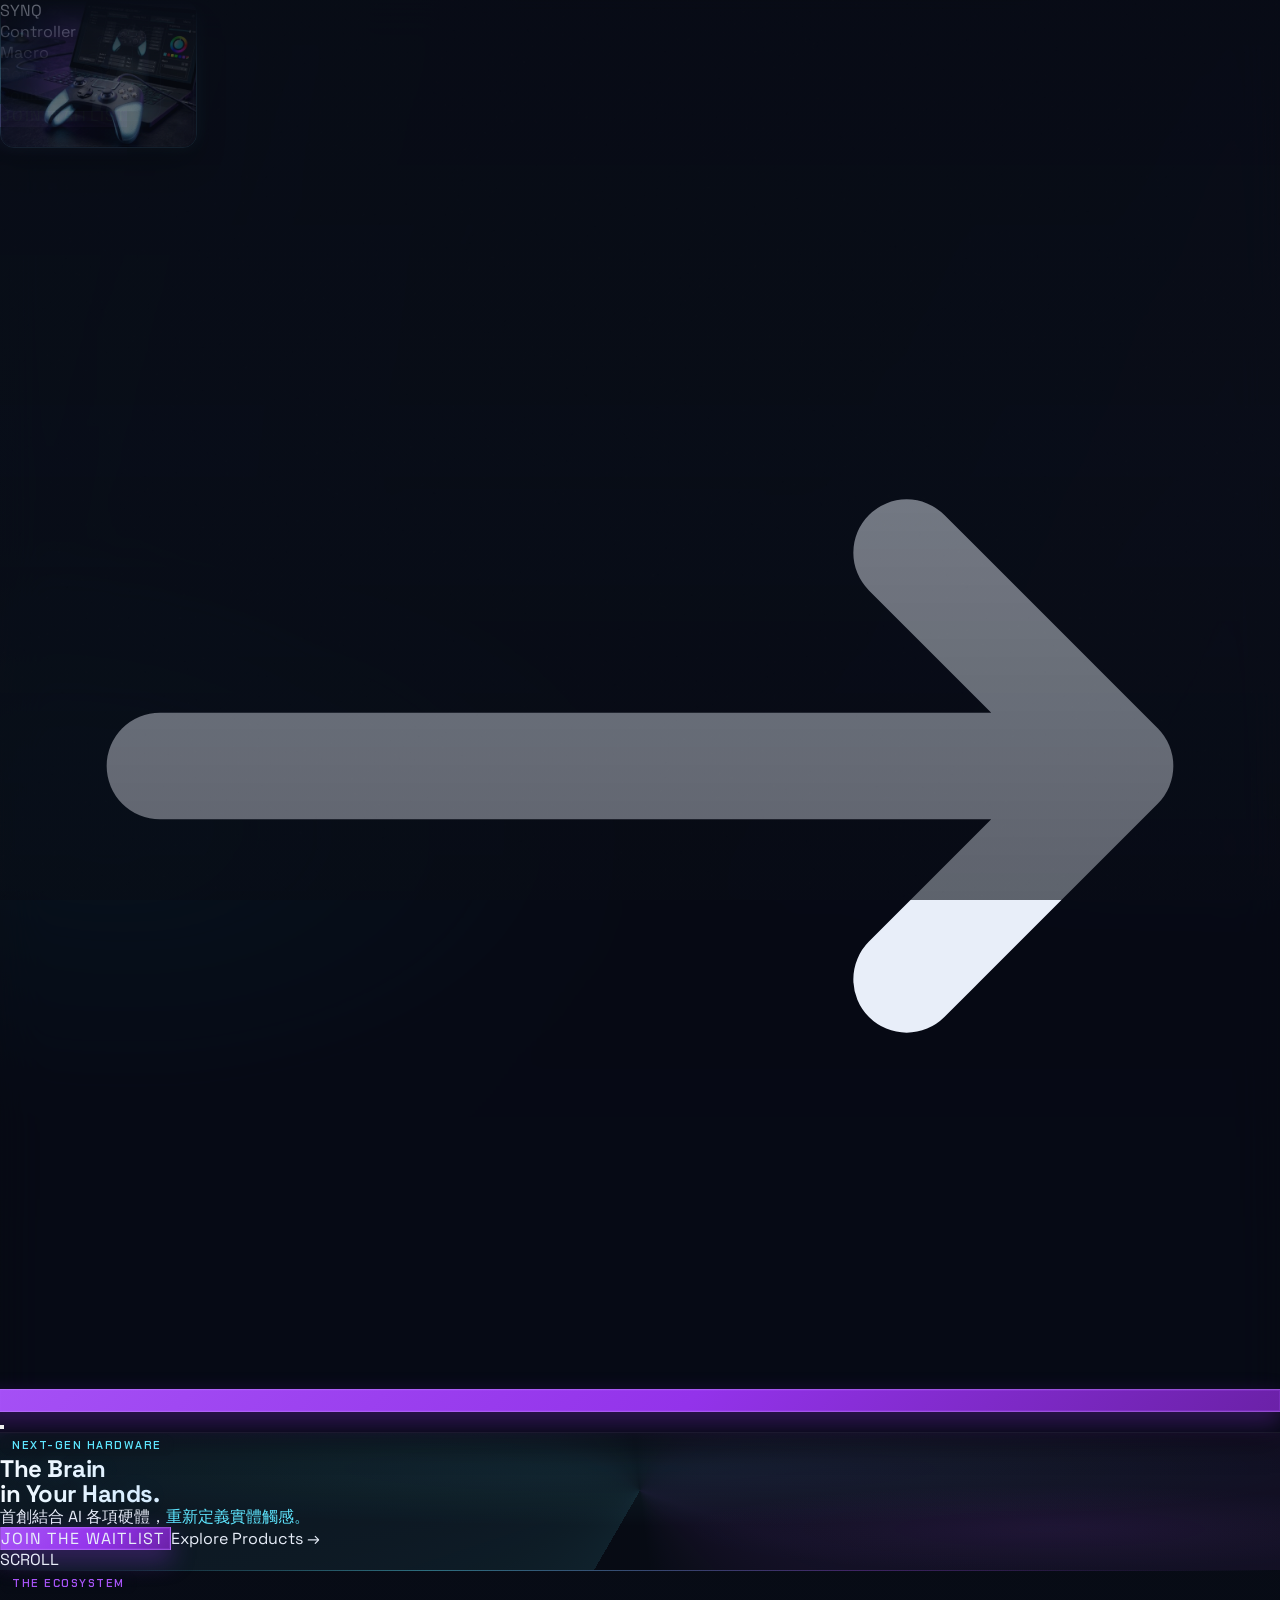
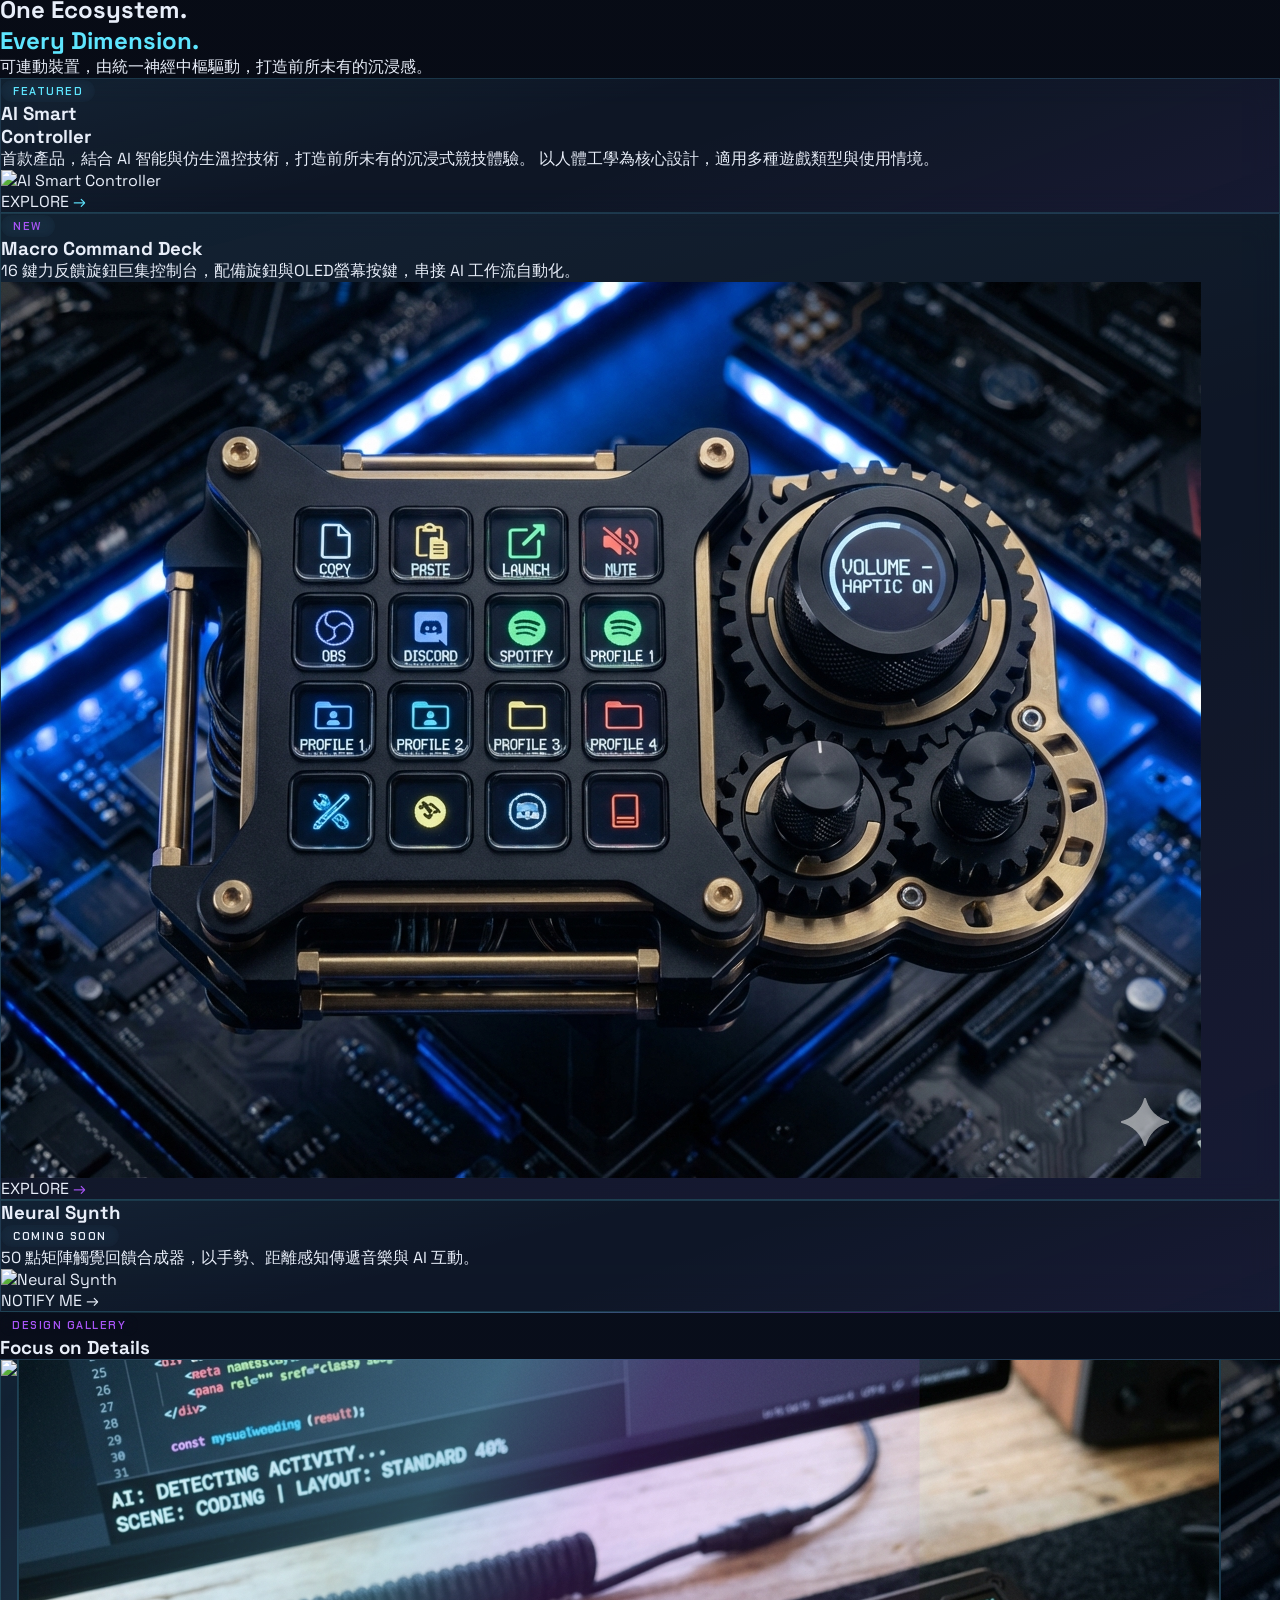
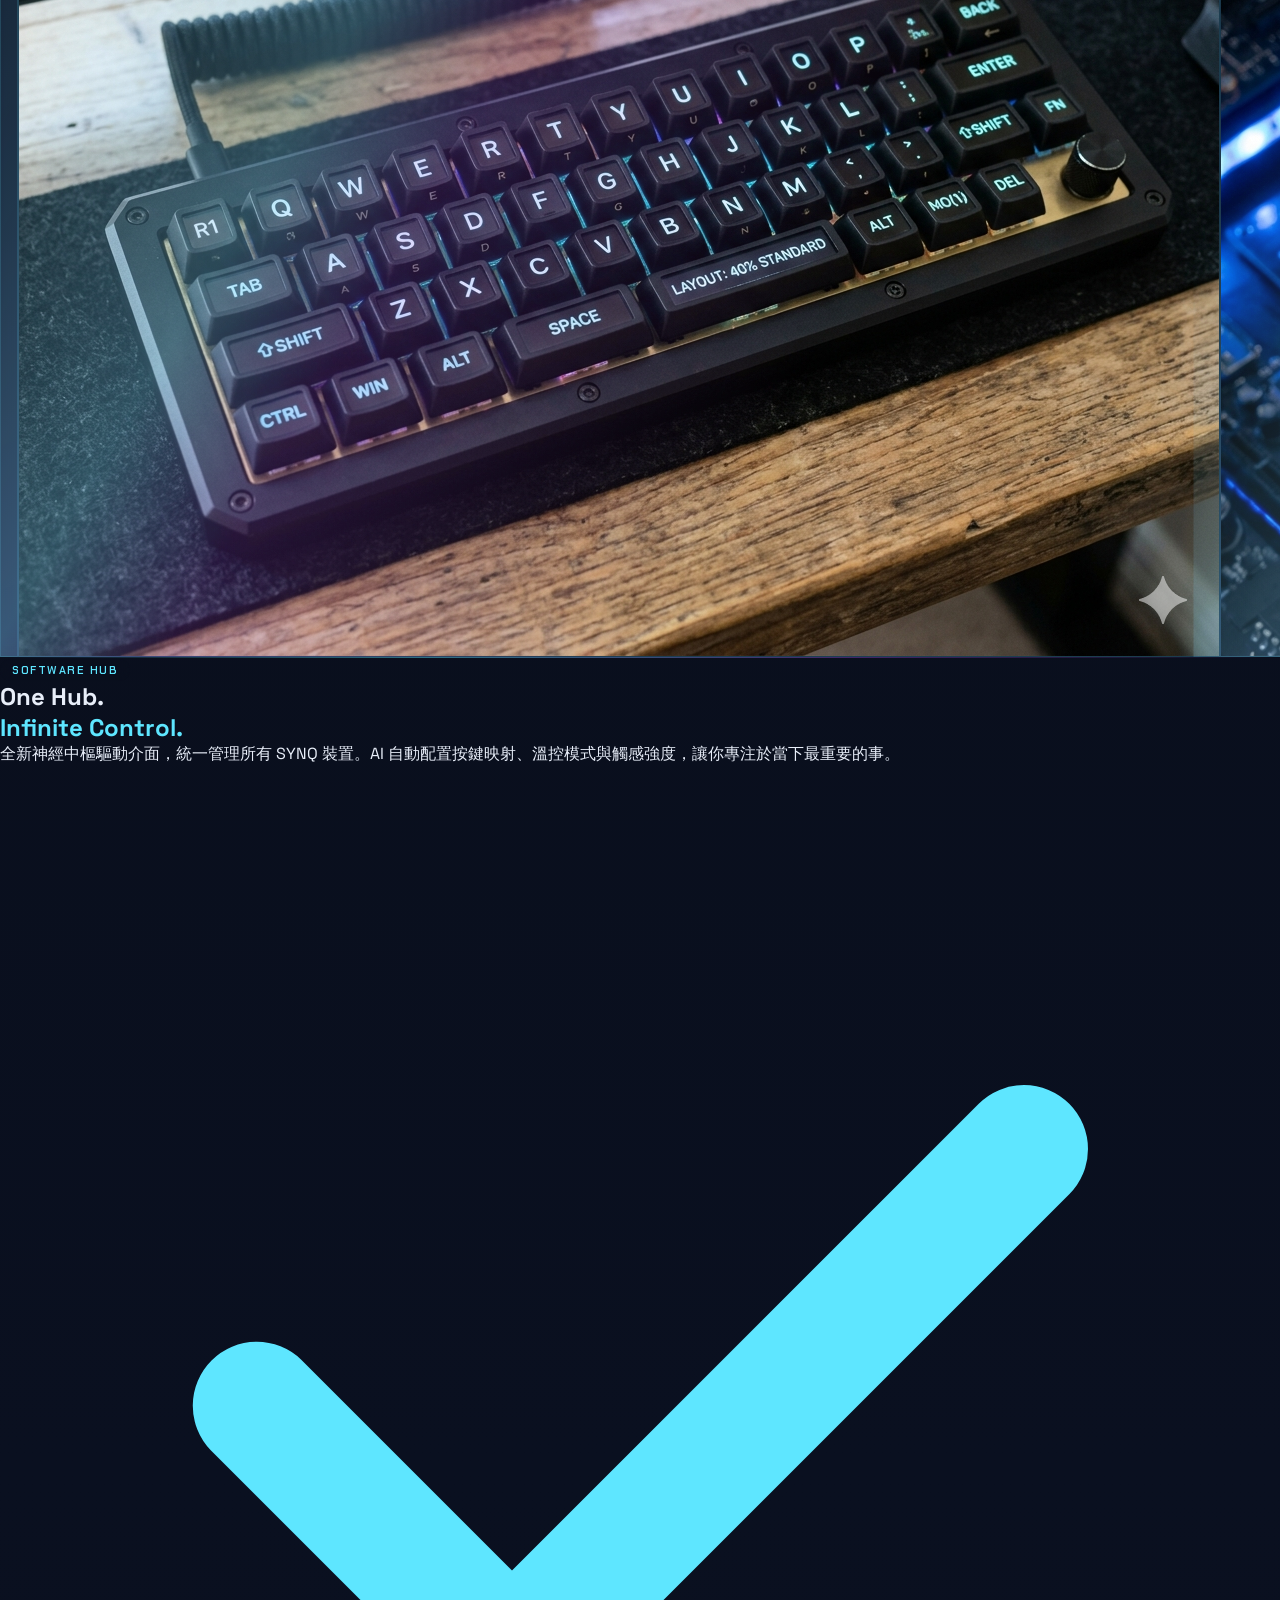
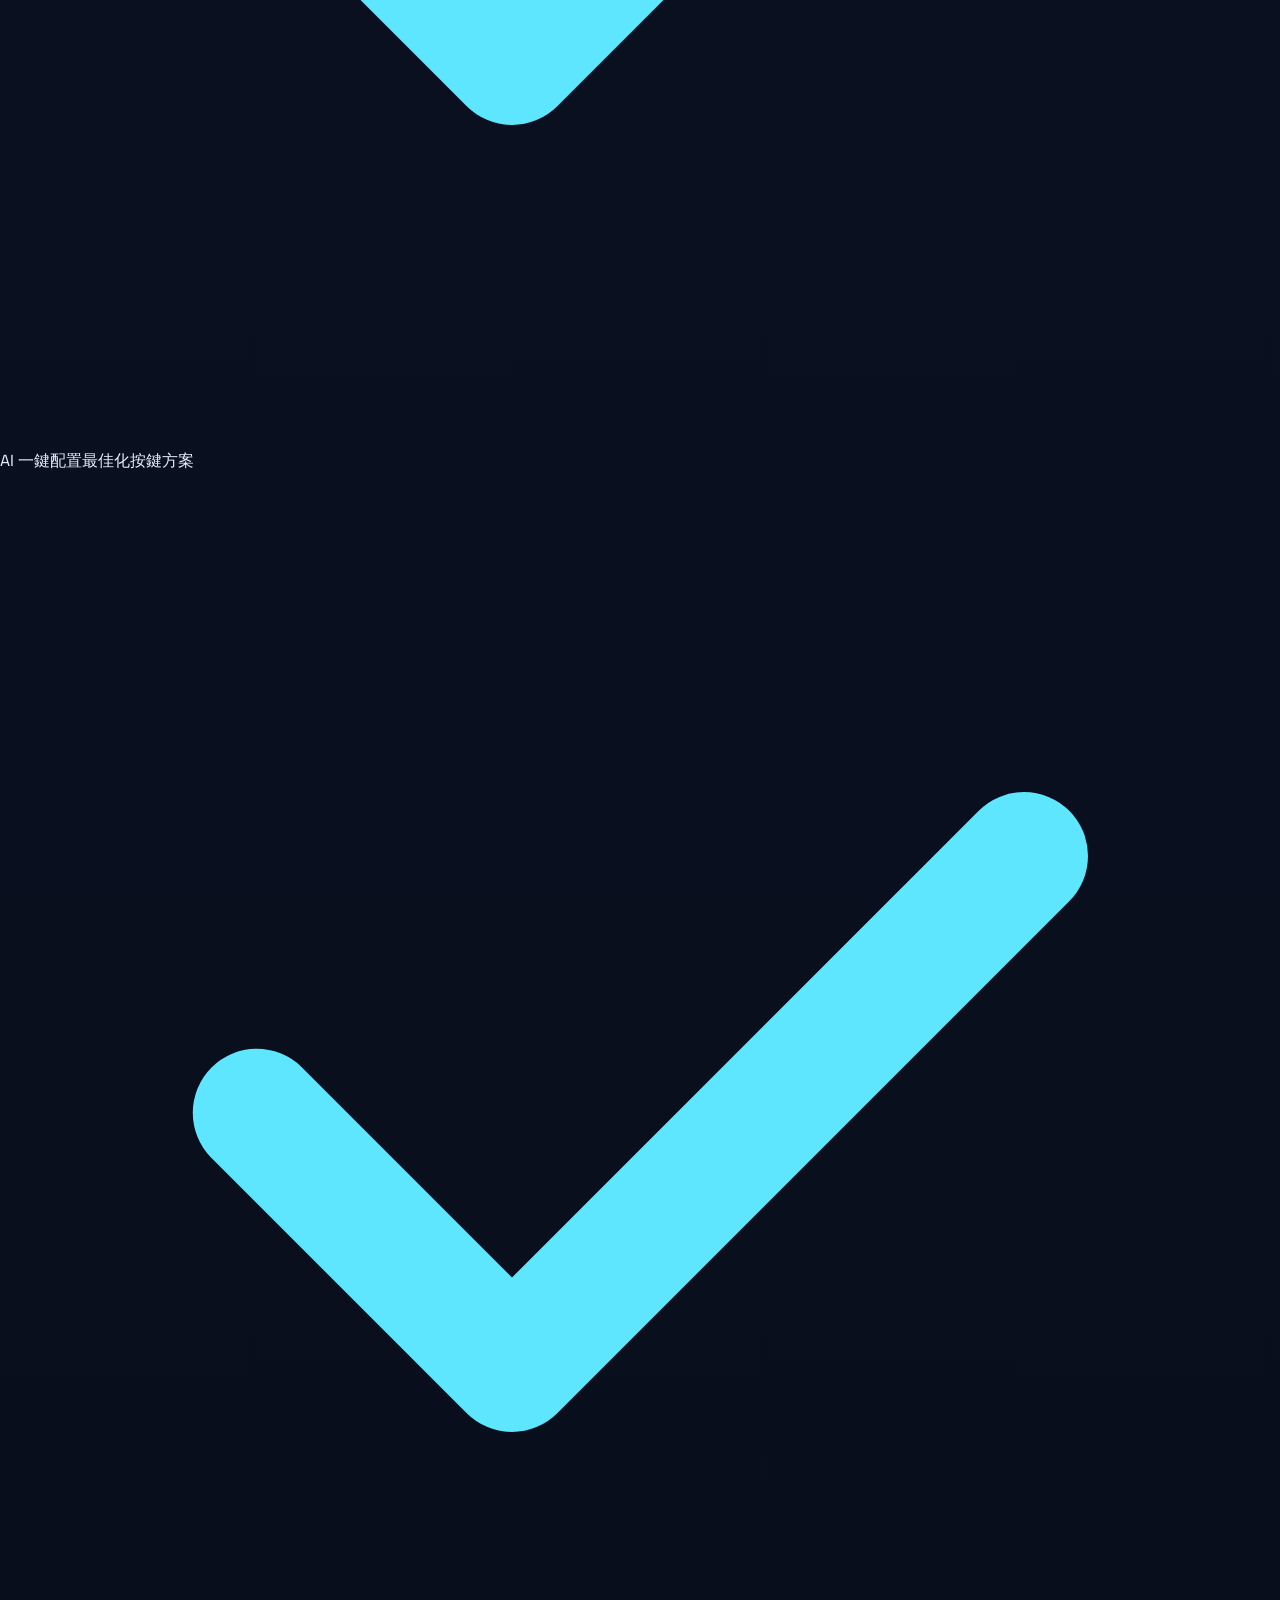
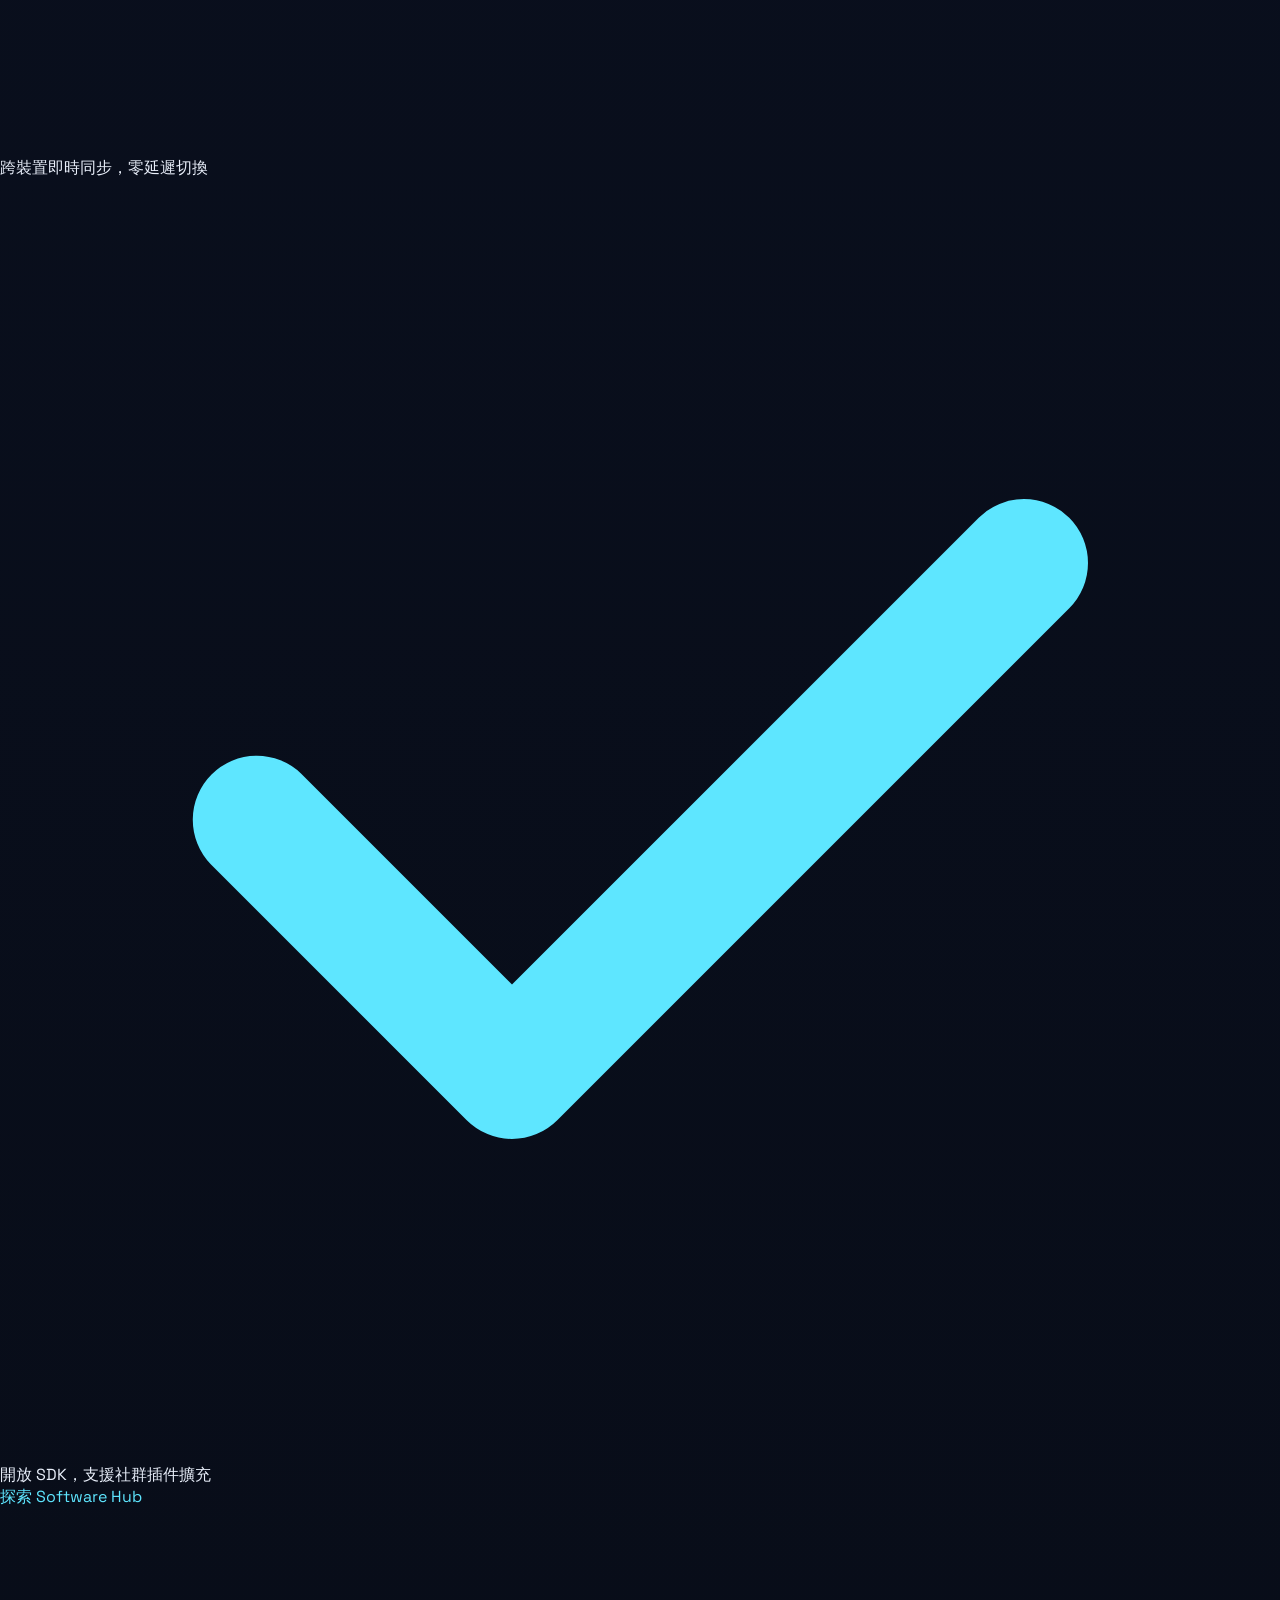
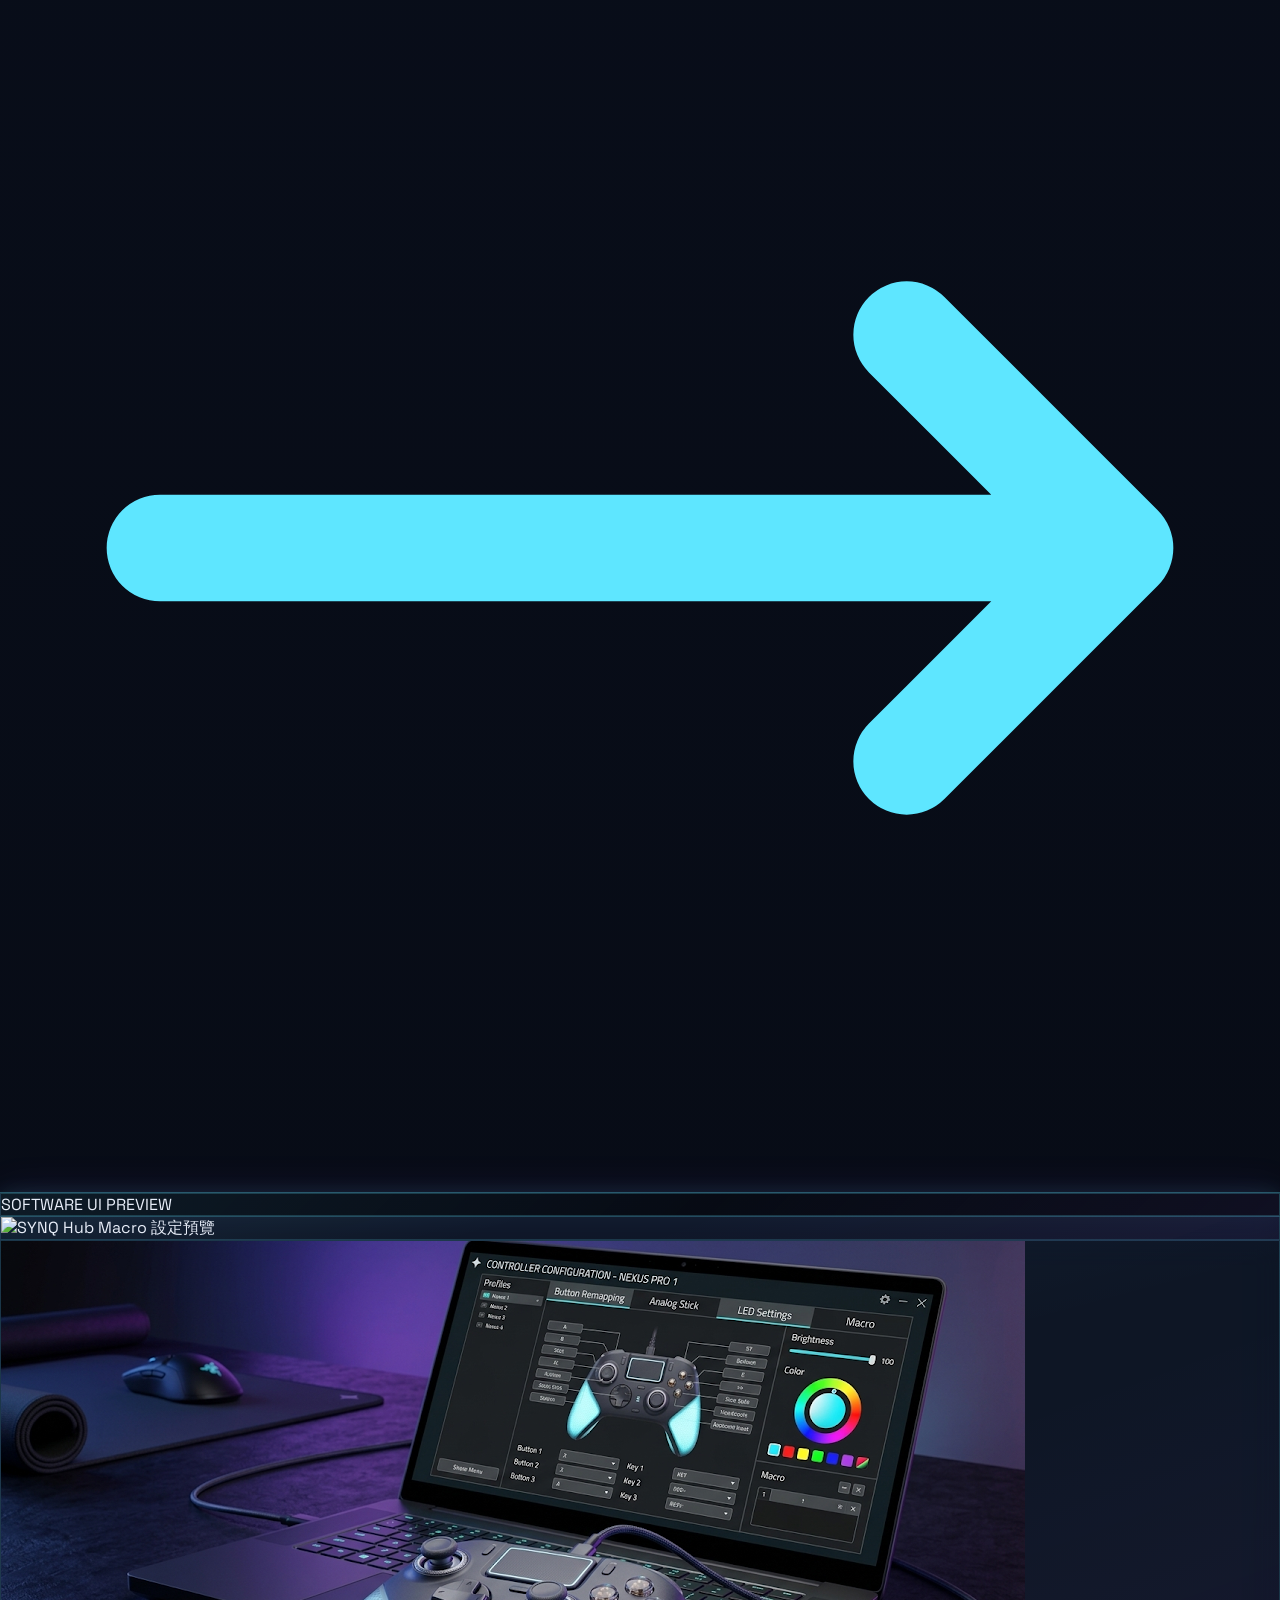
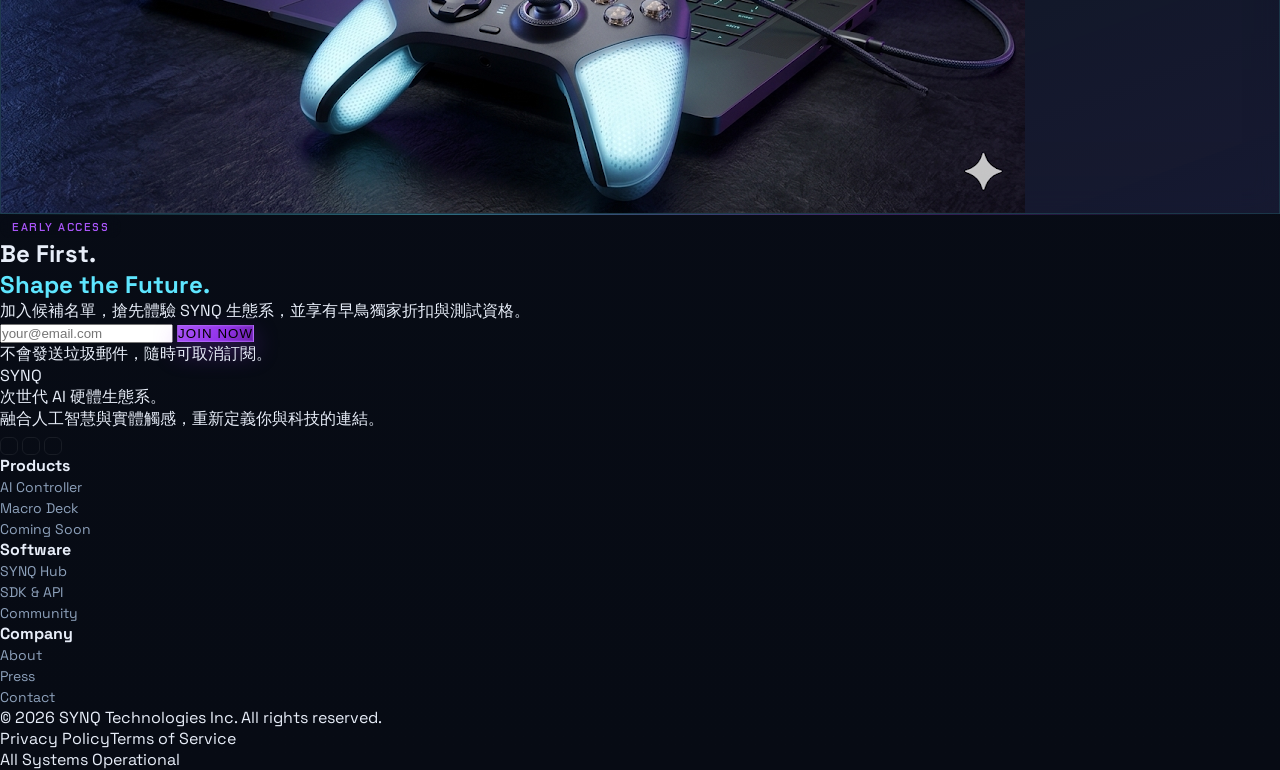
==== commit c0c56a26: "結構更新" ====
--- a/index.html
+++ b/index.html
@@ -13,56 +13,7 @@
   <!-- ===================== 自訂樣式表（關注點分離） ===================== -->
   <!-- 所有自訂樣式已移至 css/style.css -->
   <link rel="stylesheet" href="css/style.css" />
-
-  <style>
-    .hero-rain-stage {
-      position: absolute;
-      inset: 0;
-      overflow: hidden;
-      pointer-events: none;
-      z-index: 0;
-      mask-image: linear-gradient(to bottom, transparent 0%, black 8%, black 88%, transparent 100%);
-      -webkit-mask-image: linear-gradient(to bottom, transparent 0%, black 8%, black 88%, transparent 100%);
-    }
-
-    .hero-rain-veil {
-      position: absolute;
-      inset: 0;
-      pointer-events: none;
-      z-index: 1;
-      background:
-        linear-gradient(180deg, rgba(10, 14, 24, 0.58) 0%, rgba(12, 17, 28, 0.52) 50%, rgba(9, 13, 22, 0.62) 100%);
-    }
-
-    .hero-rain-drop {
-      position: absolute;
-      top: 0;
-      left: 0;
-      width: var(--drop-w, 150px);
-      aspect-ratio: 4 / 3;
-      border-radius: 14px;
-      overflow: hidden;
-      border: 1px solid rgba(125, 211, 252, 0.25);
-      box-shadow: 0 16px 30px rgba(0, 0, 0, 0.35), 0 0 20px rgba(125, 211, 252, 0.12);
-      opacity: 0.86;
-      will-change: transform, opacity;
-      contain: layout paint style;
-      backface-visibility: hidden;
-      transform: translate3d(0, 0, 0);
-    }
-
-    .hero-rain-drop img {
-      width: 100%;
-      height: 100%;
-      object-fit: cover;
-      filter: saturate(1.04) contrast(1.04);
-    }
-
-    .hero-layer {
-      position: relative;
-      z-index: 10;
-    }
-  </style>
+  <link rel="stylesheet" href="css/pages/index.css" />
 </head>
 
 <body class="antialiased">
@@ -446,254 +397,7 @@
   <script src="js/script.js"></script>
   <script src="js/layout-templates.js"></script>
   <script src="js/layout.js"></script>
-  <script>
-    (function initHeroRain() {
-      if (window.matchMedia('(prefers-reduced-motion: reduce)').matches) return;
-
-      const stage = document.getElementById('hero-rain-stage');
-      const heroSection = document.getElementById('hero');
-      if (!stage) return;
-      if (!heroSection) return;
-
-      const sources = [
-        'assets/img/rain/controller-front.jpg',
-        'assets/img/rain/controller-back.jpg',
-        'assets/img/rain/controller-gears.jpg',
-        'assets/img/rain/keyboard-main.jpg',
-        'assets/img/rain/macro-main.jpg',
-        'assets/img/rain/macro-croma.jpg',
-        'assets/img/rain/macro-gears.jpg',
-        'assets/img/rain/synth-main.jpg',
-        'assets/img/rain/software-controller.jpg',
-        'assets/img/rain/software-macro.jpg',
-      ];
-
-      const links = {
-        'assets/img/rain/controller-front.jpg': 'controller.html',
-        'assets/img/rain/controller-back.jpg': 'controller.html',
-        'assets/img/rain/controller-gears.jpg': 'controller.html',
-        'assets/img/rain/keyboard-main.jpg': 'coming.html',
-        'assets/img/rain/macro-main.jpg': 'macro.html',
-        'assets/img/rain/macro-croma.jpg': 'macro.html',
-        'assets/img/rain/macro-gears.jpg': 'macro.html',
-        'assets/img/rain/synth-main.jpg': '#waitlist',
-      };
-
-      let stageW = 0;
-      let stageH = 0;
-      let rafId = null;
-      let lastTs = 0;
-      const drops = [];
-      const lanes = [];
-      let laneCount = 0;
-      let maxDrops = 0;
-      let pool = [];
-      let poolIndex = 0;
-      let nowSec = 0;
-      let isRunning = false;
-      let isHeroVisible = false;
-      const fpsInterval = 1000 / 45;
-      let lastPaintTs = 0;
-
-      function shuffle(list) {
-        const arr = list.slice();
-        for (let i = arr.length - 1; i > 0; i -= 1) {
-          const j = Math.floor(Math.random() * (i + 1));
-          [arr[i], arr[j]] = [arr[j], arr[i]];
-        }
-        return arr;
-      }
-
-      function nextImage() {
-        if (!pool.length || poolIndex >= pool.length) {
-          pool = shuffle(sources);
-          poolIndex = 0;
-        }
-        const src = pool[poolIndex];
-        poolIndex += 1;
-        return src;
-      }
-
-      function warmupImages() {
-        for (const src of sources) {
-          const img = new Image();
-          img.decoding = 'async';
-          img.loading = 'eager';
-          img.src = src;
-          if (typeof img.decode === 'function') {
-            img.decode().catch(() => {});
-          }
-        }
-      }
-
-      function setStageSize() {
-        const rect = stage.getBoundingClientRect();
-        stageW = rect.width;
-        stageH = rect.height;
-      }
-
-      function createDrop(lane, initialOffsetY = null) {
-        const link = document.createElement('a');
-        link.className = 'hero-rain-drop';
-        link.setAttribute('tabindex', '-1');
-        link.setAttribute('aria-hidden', 'true');
-
-        const img = document.createElement('img');
-        img.loading = 'eager';
-        img.decoding = 'async';
-        link.appendChild(img);
-        stage.appendChild(link);
-
-        const width = Math.round(90 + Math.random() * 112);
-        const laneJitter = (Math.random() - 0.5) * lane.width * 0.45;
-        const x = Math.max(0, Math.min(stageW - width, lane.x + laneJitter - width / 2));
-        const y = initialOffsetY === null ? -(width + Math.random() * 180) : initialOffsetY;
-        const rotate = -18 + Math.random() * 36;
-        const speed = 56 + Math.random() * 52;
-        const swayAmp = 2 + Math.random() * 9;
-        const swayFreq = 0.3 + Math.random() * 0.65;
-        const src = nextImage();
-
-        link.style.setProperty('--drop-w', `${width}px`);
-        link.href = links[src] || '#';
-        img.src = src;
-        img.alt = 'SYNQ Product';
-
-        const drop = { el: link, x, y, baseX: x, rotate, speed, swayAmp, swayFreq, phase: Math.random() * Math.PI * 2 };
-        drops.push(drop);
-      }
-
-      function spawnForLane(lane, firstFill = false) {
-        if (firstFill) {
-          const initialY = Math.random() * (stageH + 260) - 220;
-          createDrop(lane, initialY);
-        } else {
-          createDrop(lane, null);
-        }
-      }
-
-      function configureLanes() {
-        laneCount = window.innerWidth < 640 ? 3 : window.innerWidth < 1024 ? 4 : 5;
-        maxDrops = laneCount * 4;
-        const laneWidth = stageW / laneCount;
-        lanes.length = 0;
-
-        for (let i = 0; i < laneCount; i += 1) {
-          lanes.push({
-            x: laneWidth * (i + 0.5),
-            width: laneWidth,
-            nextSpawnAt: nowSec + Math.random() * 1.8,
-          });
-        }
-      }
-
-      function frame(ts) {
-        if (!lastTs) lastTs = ts;
-        if (lastPaintTs && ts - lastPaintTs < fpsInterval) {
-          rafId = window.requestAnimationFrame(frame);
-          return;
-        }
-
-        const dt = Math.min(0.033, (ts - lastTs) / 1000);
-        lastTs = ts;
-        lastPaintTs = ts;
-        nowSec = ts / 1000;
-
-        for (const lane of lanes) {
-          if (nowSec >= lane.nextSpawnAt && drops.length < maxDrops) {
-            spawnForLane(lane, false);
-            lane.nextSpawnAt = nowSec + 1.35 + Math.random() * 1.15;
-          }
-        }
-
-        for (let i = drops.length - 1; i >= 0; i -= 1) {
-          const d = drops[i];
-          d.y += d.speed * dt;
-          const sway = Math.sin(nowSec * d.swayFreq + d.phase) * d.swayAmp;
-          d.x = d.baseX + sway;
-
-          d.el.style.transform = `translate3d(${d.x}px, ${d.y}px, 0) rotate(${d.rotate}deg)`;
-
-          if (d.y > stageH + 180) {
-            d.el.remove();
-            drops.splice(i, 1);
-          }
-        }
-
-        rafId = window.requestAnimationFrame(frame);
-      }
-
-      function startAnimation() {
-        if (isRunning) return;
-        isRunning = true;
-        lastTs = 0;
-        lastPaintTs = 0;
-        rafId = window.requestAnimationFrame(frame);
-      }
-
-      function stopAnimation() {
-        if (!isRunning) return;
-        isRunning = false;
-        if (rafId) {
-          window.cancelAnimationFrame(rafId);
-          rafId = null;
-        }
-      }
-
-      function resetDrops() {
-        setStageSize();
-        nowSec = performance.now() / 1000;
-        configureLanes();
-        for (const d of drops) d.el.remove();
-        drops.length = 0;
-        for (const lane of lanes) {
-          spawnForLane(lane, true);
-        }
-      }
-
-      warmupImages();
-      resetDrops();
-      startAnimation();
-
-      let resizeTimer = null;
-      window.addEventListener('resize', () => {
-        window.clearTimeout(resizeTimer);
-        resizeTimer = window.setTimeout(() => {
-          resetDrops();
-          if (isHeroVisible && !document.hidden) startAnimation();
-        }, 140);
-      });
-
-      document.addEventListener('visibilitychange', () => {
-        if (document.hidden) {
-          stopAnimation();
-        } else if (isHeroVisible) {
-          startAnimation();
-        }
-      });
-
-      const io = new IntersectionObserver(
-        (entries) => {
-          for (const entry of entries) {
-            if (entry.target !== heroSection) continue;
-            isHeroVisible = entry.isIntersecting && entry.intersectionRatio > 0.15;
-            if (isHeroVisible && !document.hidden) {
-              startAnimation();
-            } else {
-              stopAnimation();
-            }
-          }
-        },
-        { threshold: [0, 0.15, 0.35] }
-      );
-      io.observe(heroSection);
-
-      window.addEventListener('beforeunload', () => {
-        io.disconnect();
-        stopAnimation();
-      });
-    })();
-  </script>
+  <script src="js/pages/index-hero-rain.js"></script>
 
 </body>
 </html>
--- a/css/pages/index.css
+++ b/css/pages/index.css
@@ -0,0 +1,47 @@
+.hero-rain-stage {
+  position: absolute;
+  inset: 0;
+  overflow: hidden;
+  pointer-events: none;
+  z-index: 0;
+  mask-image: linear-gradient(to bottom, transparent 0%, black 8%, black 88%, transparent 100%);
+  -webkit-mask-image: linear-gradient(to bottom, transparent 0%, black 8%, black 88%, transparent 100%);
+}
+
+.hero-rain-veil {
+  position: absolute;
+  inset: 0;
+  pointer-events: none;
+  z-index: 1;
+  background:
+    linear-gradient(180deg, rgba(10, 14, 24, 0.58) 0%, rgba(12, 17, 28, 0.52) 50%, rgba(9, 13, 22, 0.62) 100%);
+}
+
+.hero-rain-drop {
+  position: absolute;
+  top: 0;
+  left: 0;
+  width: var(--drop-w, 150px);
+  aspect-ratio: 4 / 3;
+  border-radius: 14px;
+  overflow: hidden;
+  border: 1px solid rgba(125, 211, 252, 0.25);
+  box-shadow: 0 16px 30px rgba(0, 0, 0, 0.35), 0 0 20px rgba(125, 211, 252, 0.12);
+  opacity: 0.86;
+  will-change: transform, opacity;
+  contain: layout paint style;
+  backface-visibility: hidden;
+  transform: translate3d(0, 0, 0);
+}
+
+.hero-rain-drop img {
+  width: 100%;
+  height: 100%;
+  object-fit: cover;
+  filter: saturate(1.04) contrast(1.04);
+}
+
+.hero-layer {
+  position: relative;
+  z-index: 10;
+}
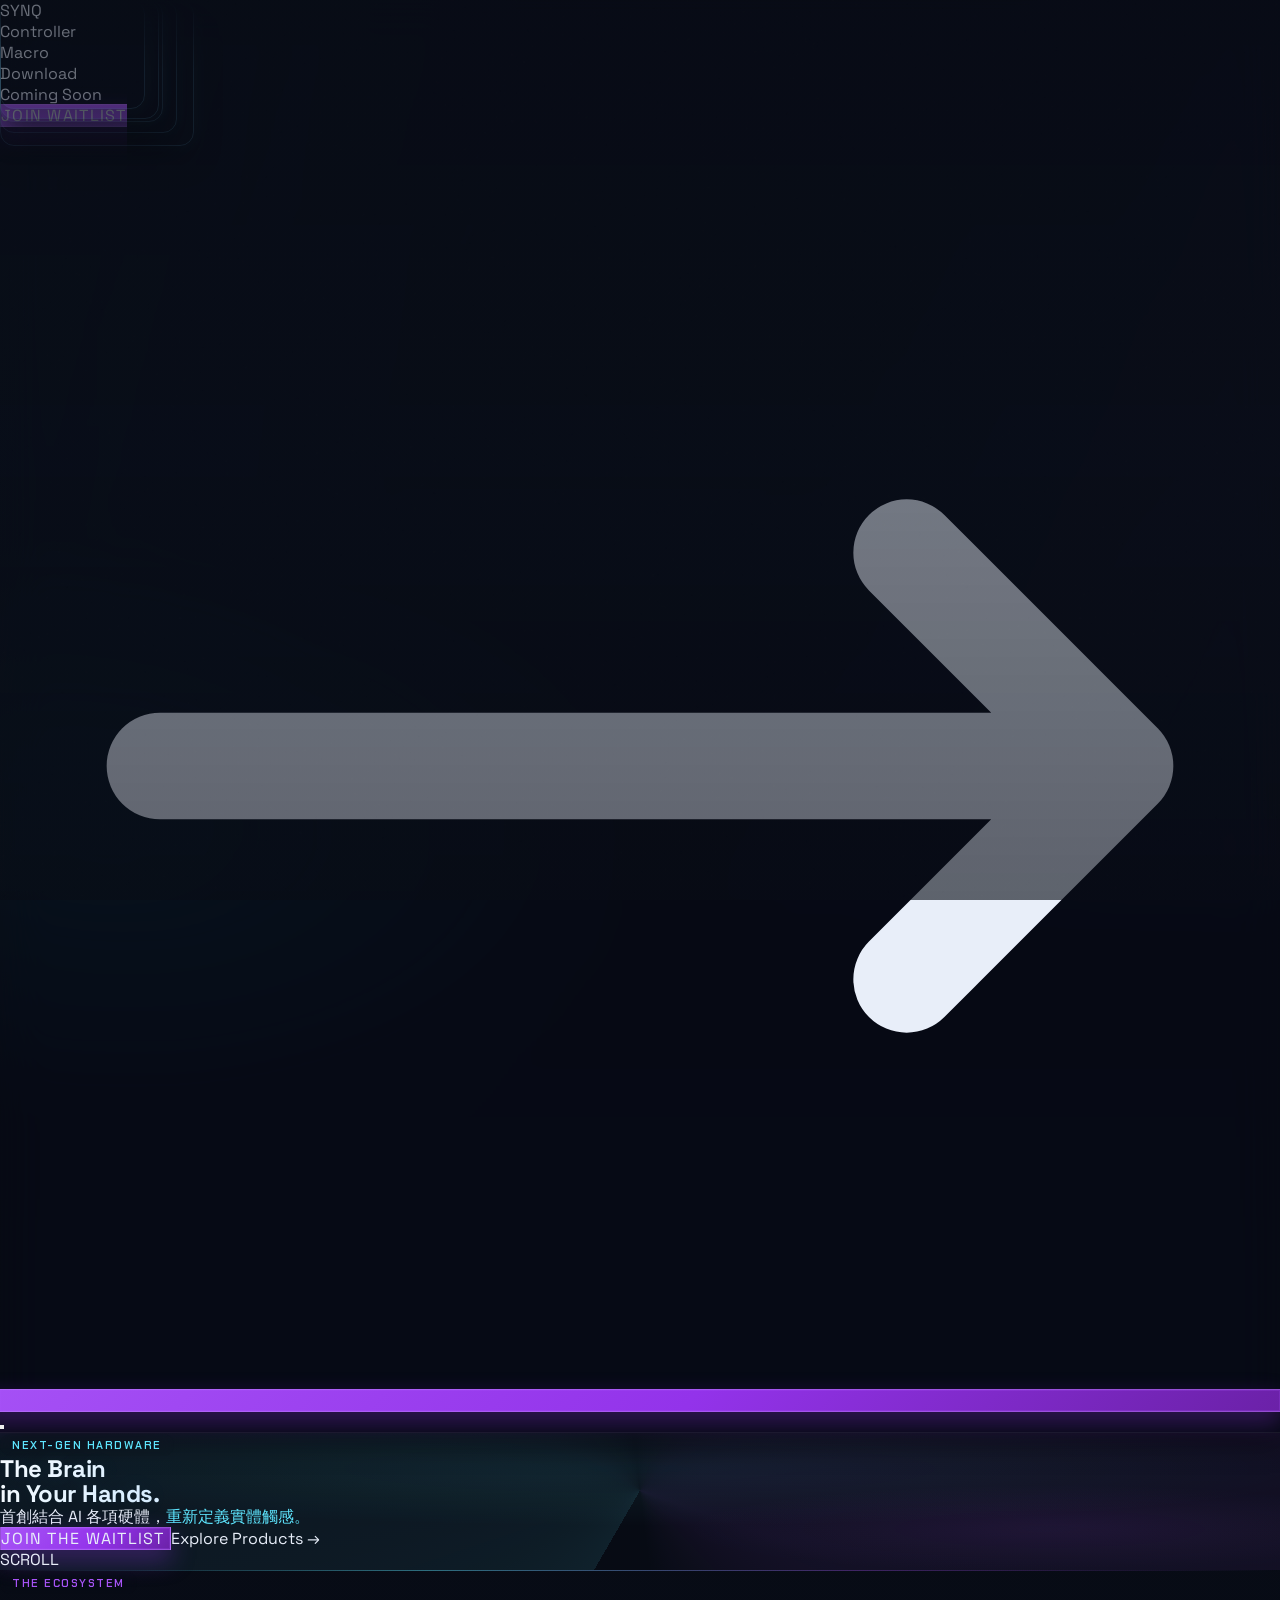
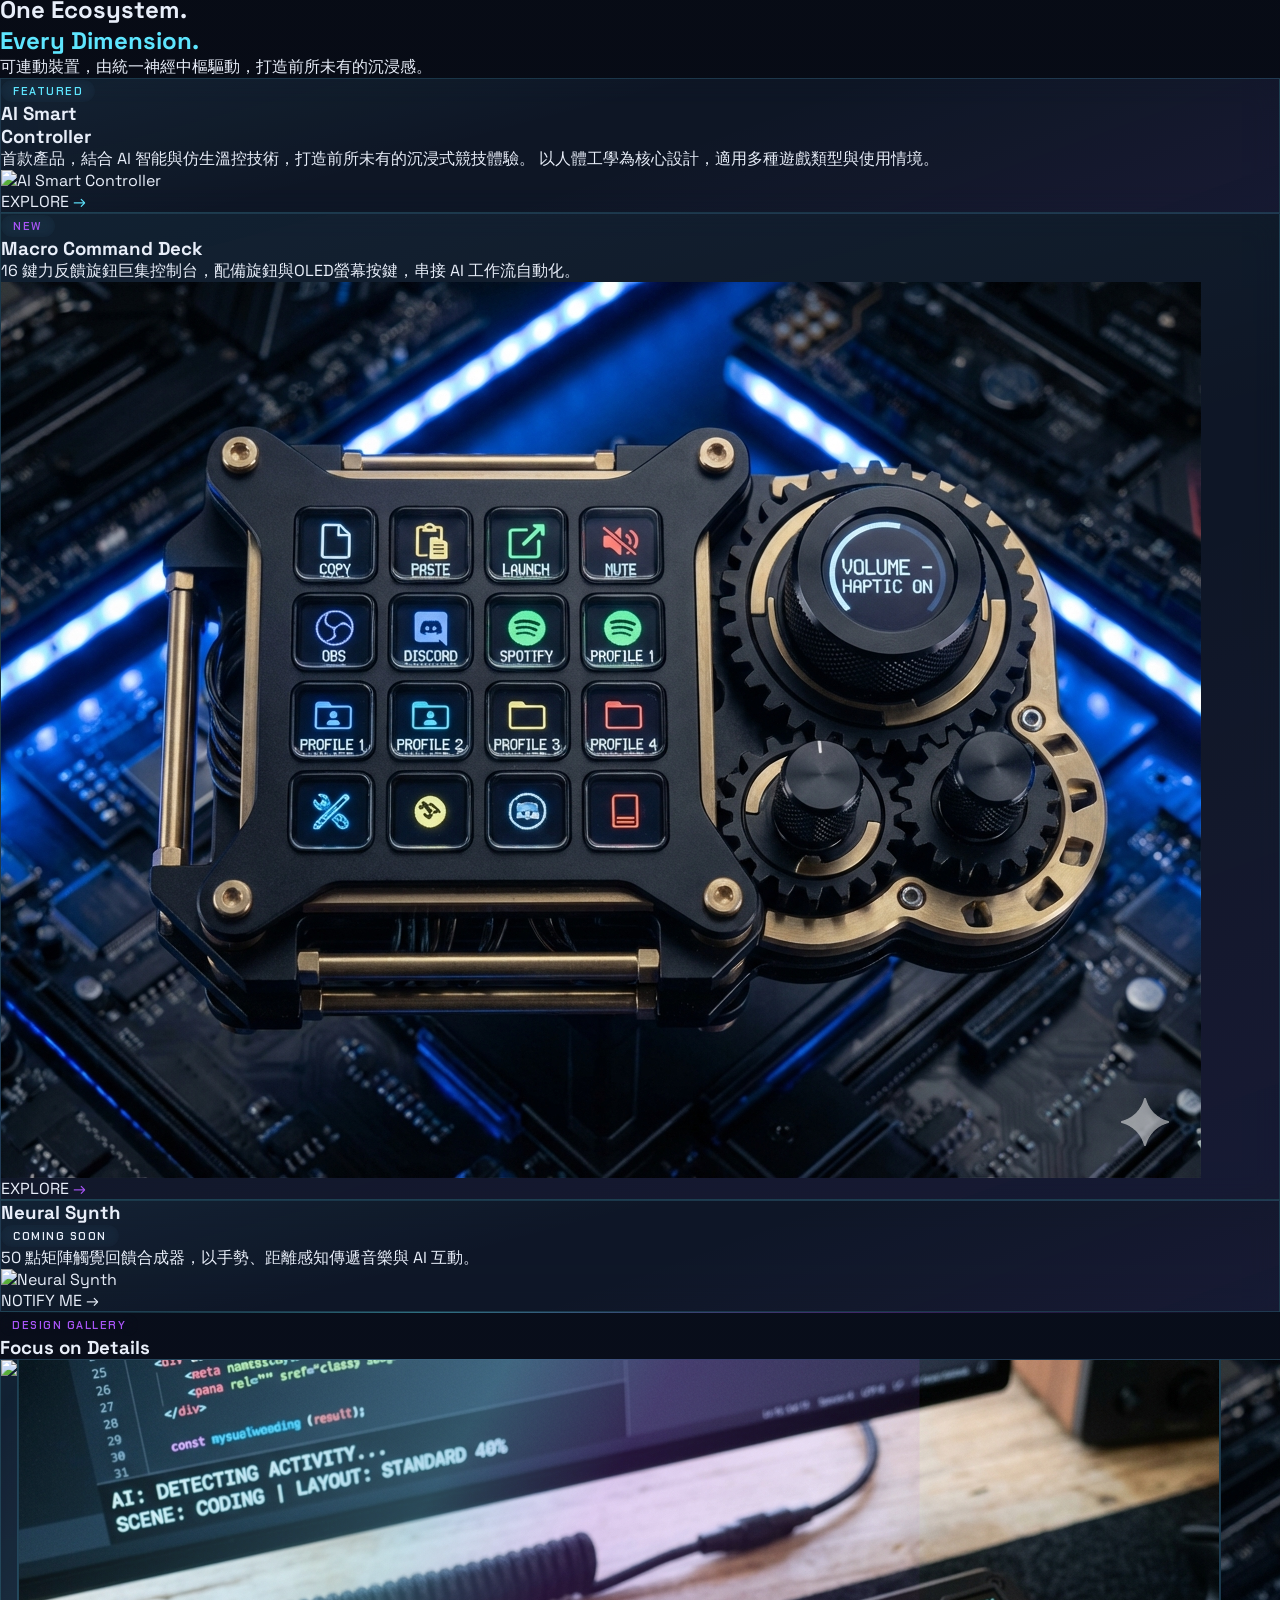
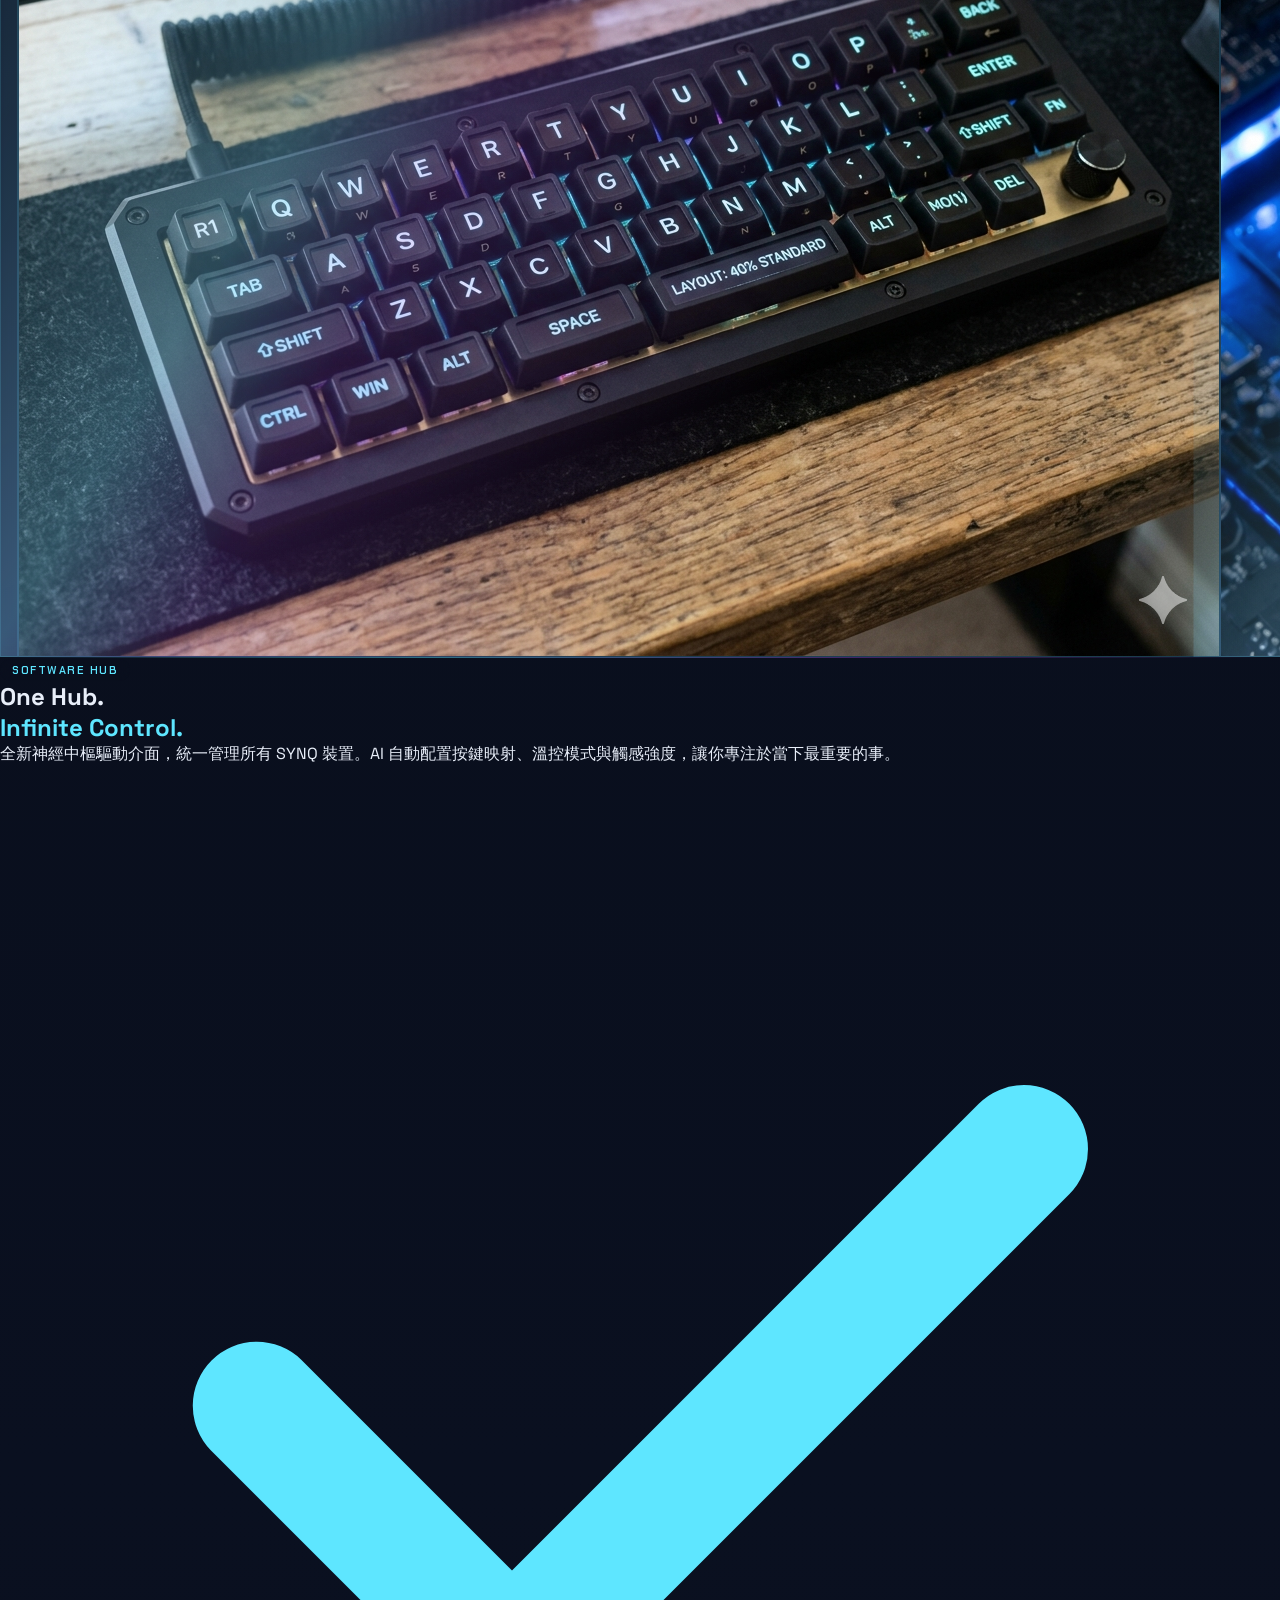
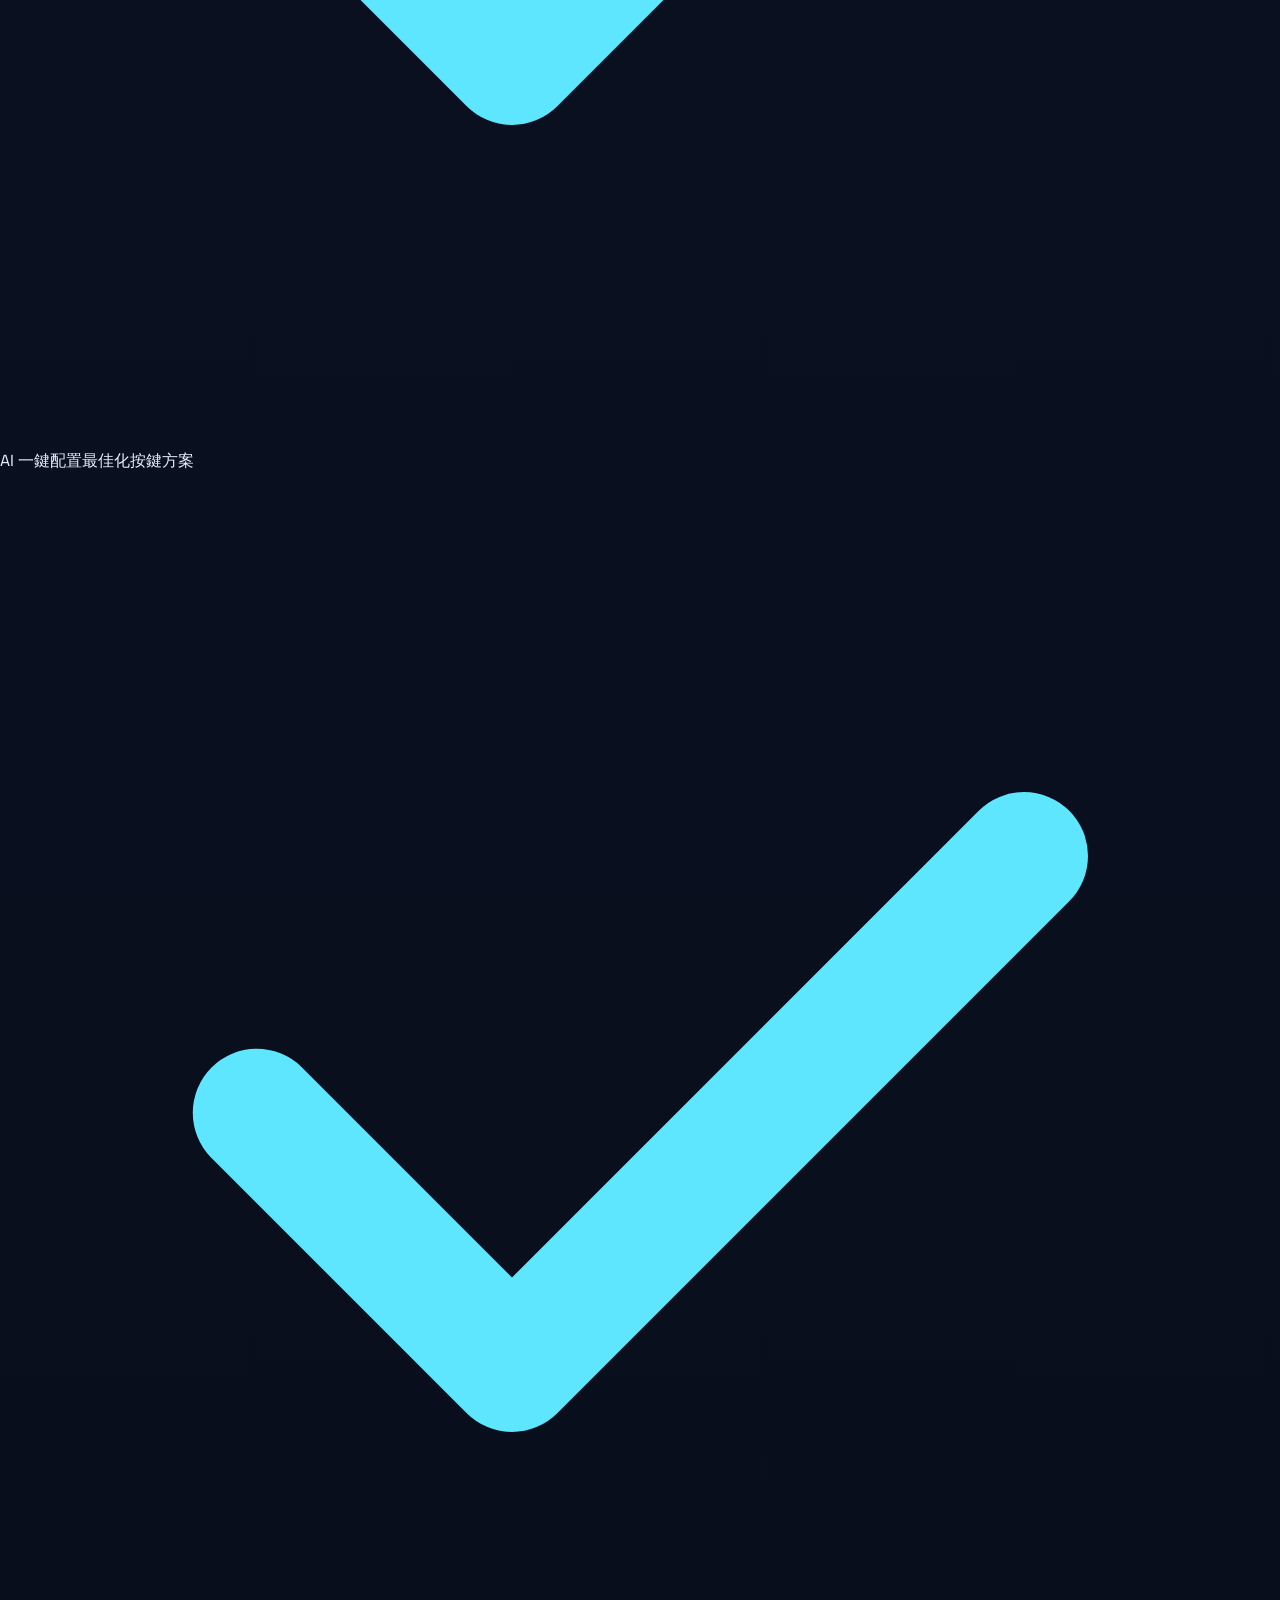
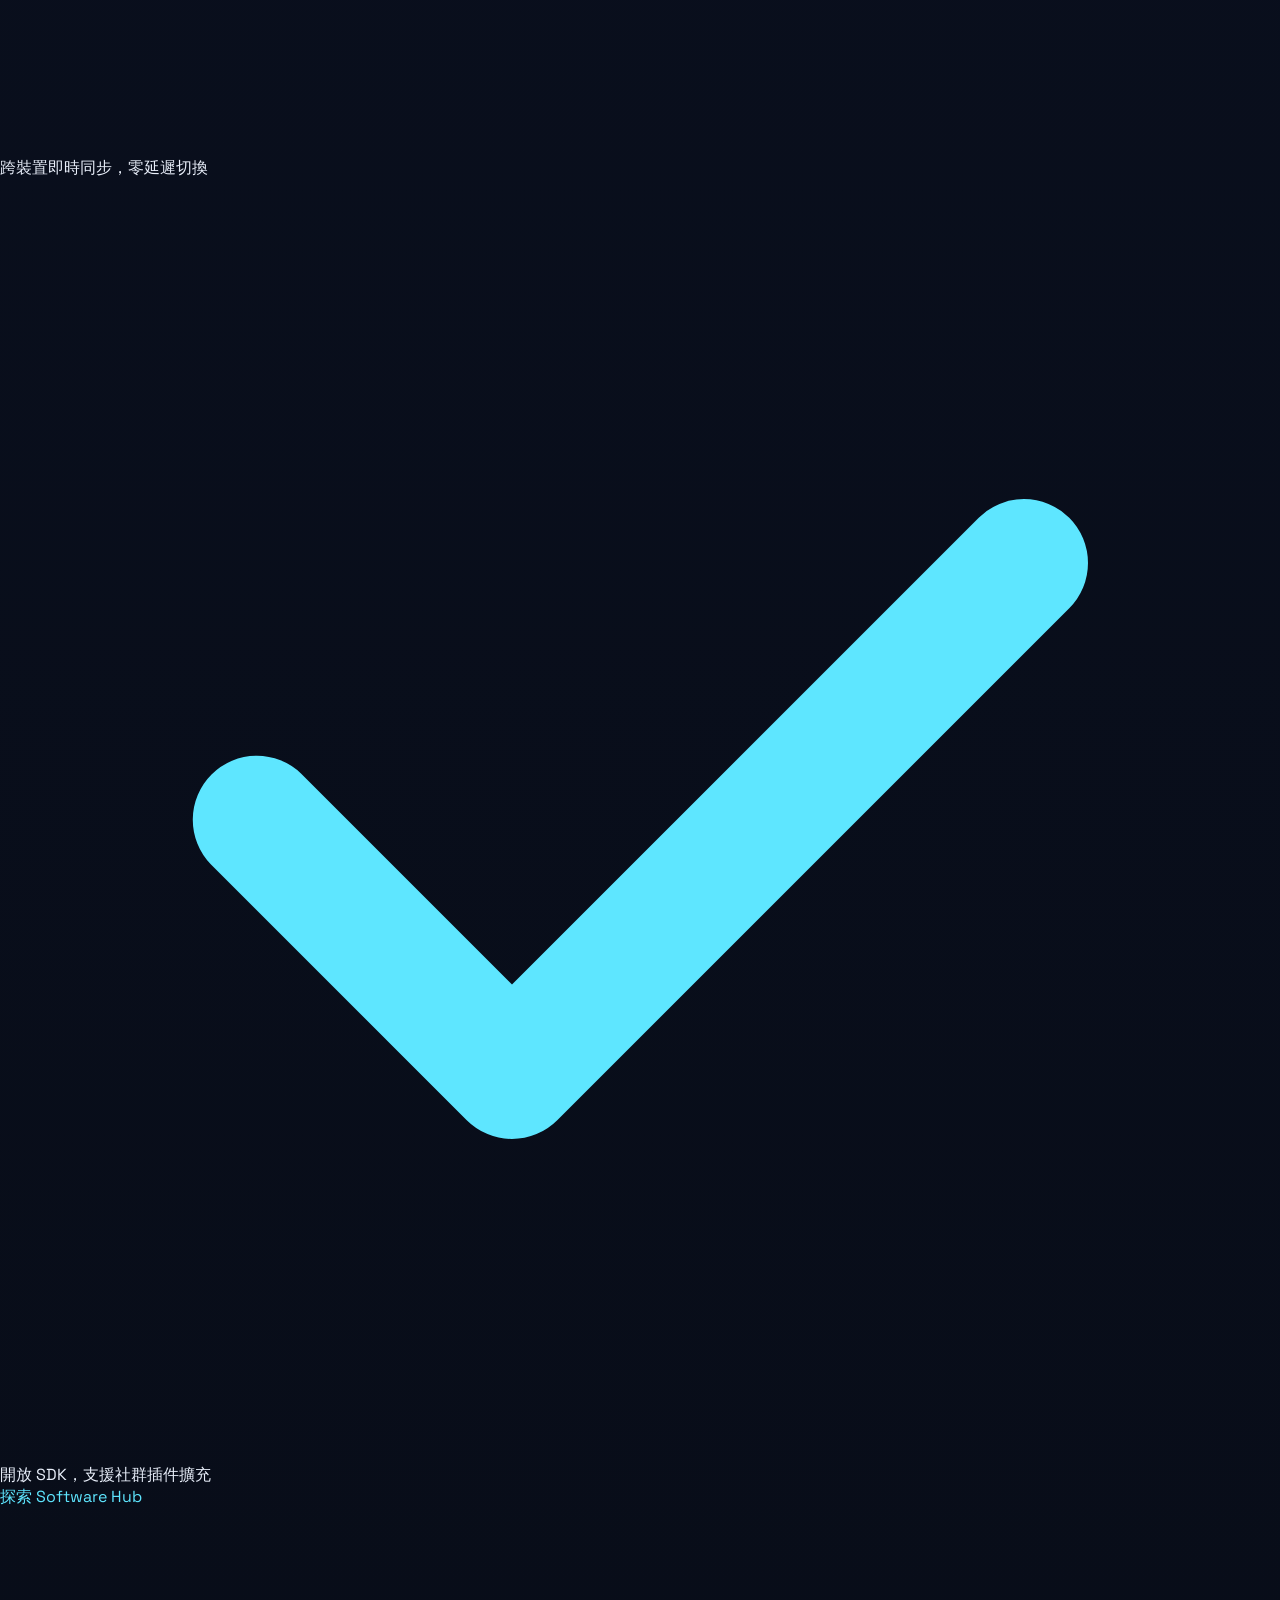
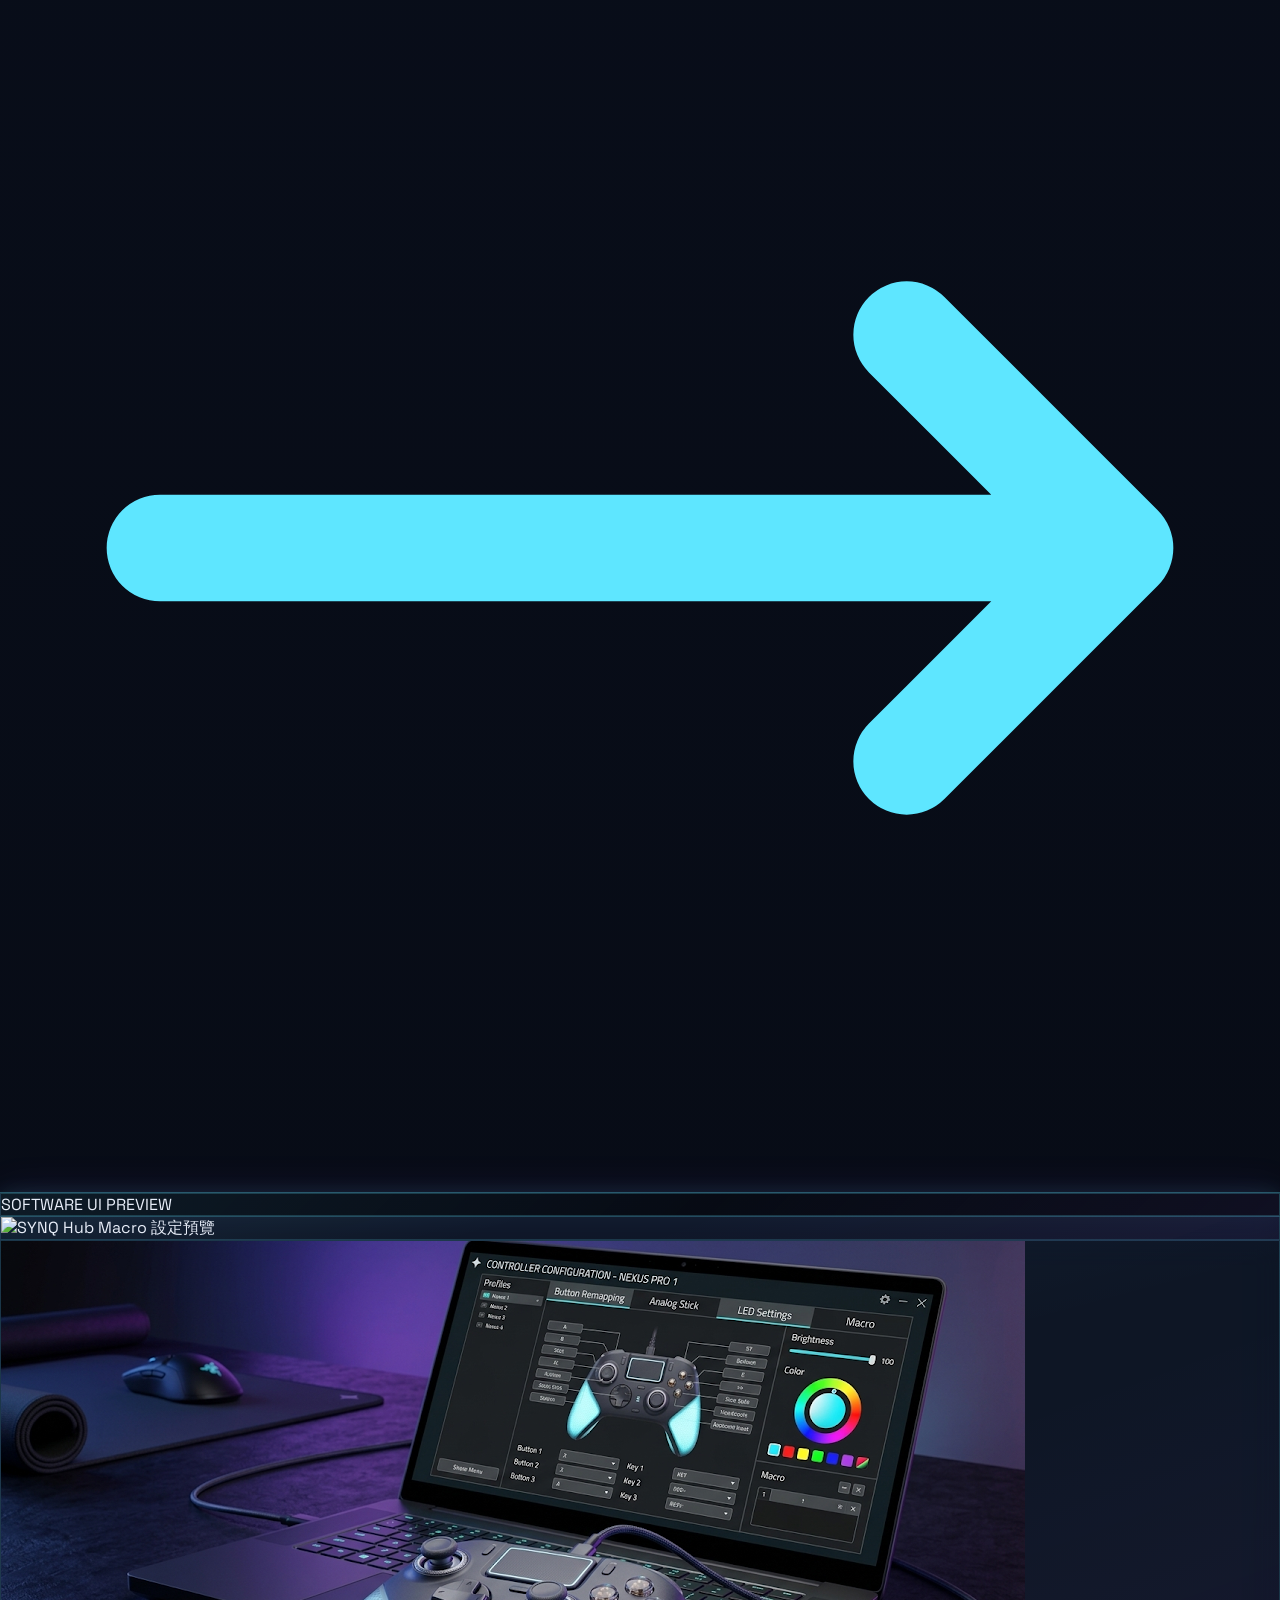
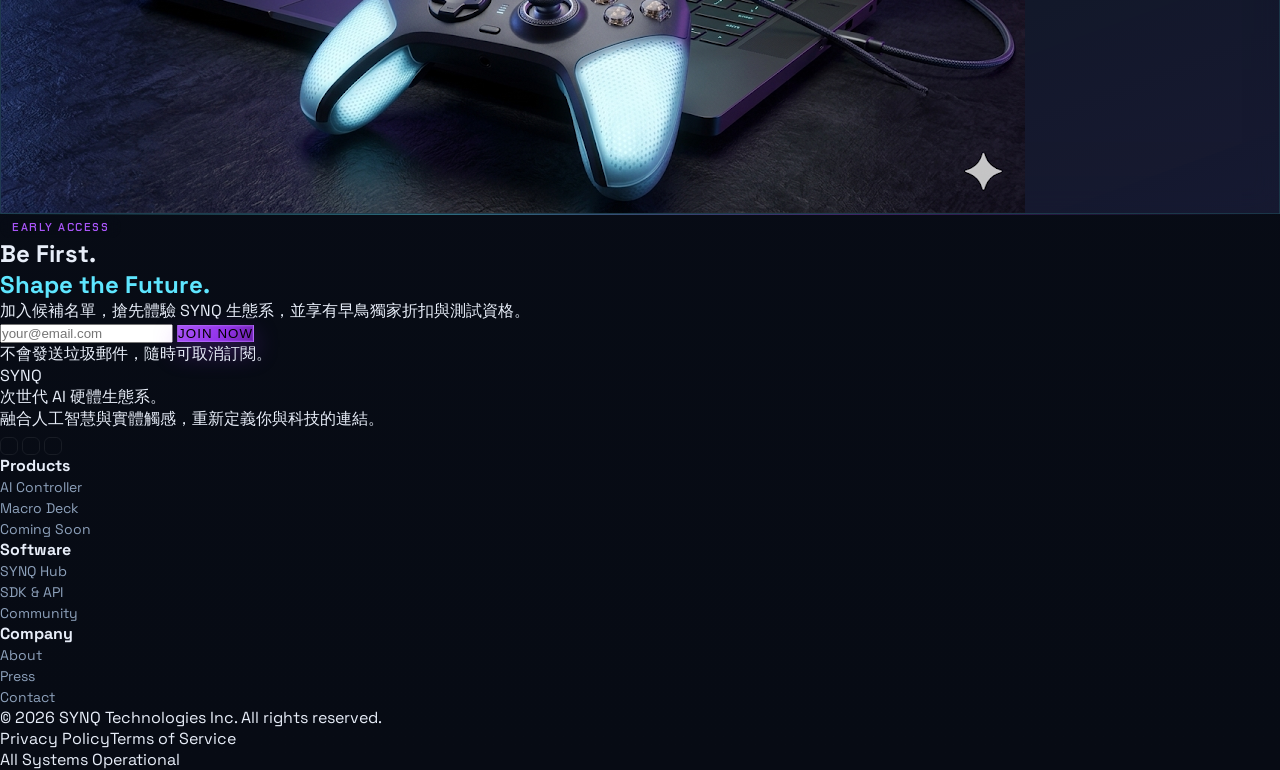
==== commit aa160b63: "md+header" ====
--- a/index.html
+++ b/index.html
@@ -14,6 +14,7 @@
   <!-- 所有自訂樣式已移至 css/style.css -->
   <link rel="stylesheet" href="css/style.css" />
   <link rel="stylesheet" href="css/pages/index.css" />
+  <script src="js/head-templates.js"></script>
 </head>
 
 <body class="antialiased">
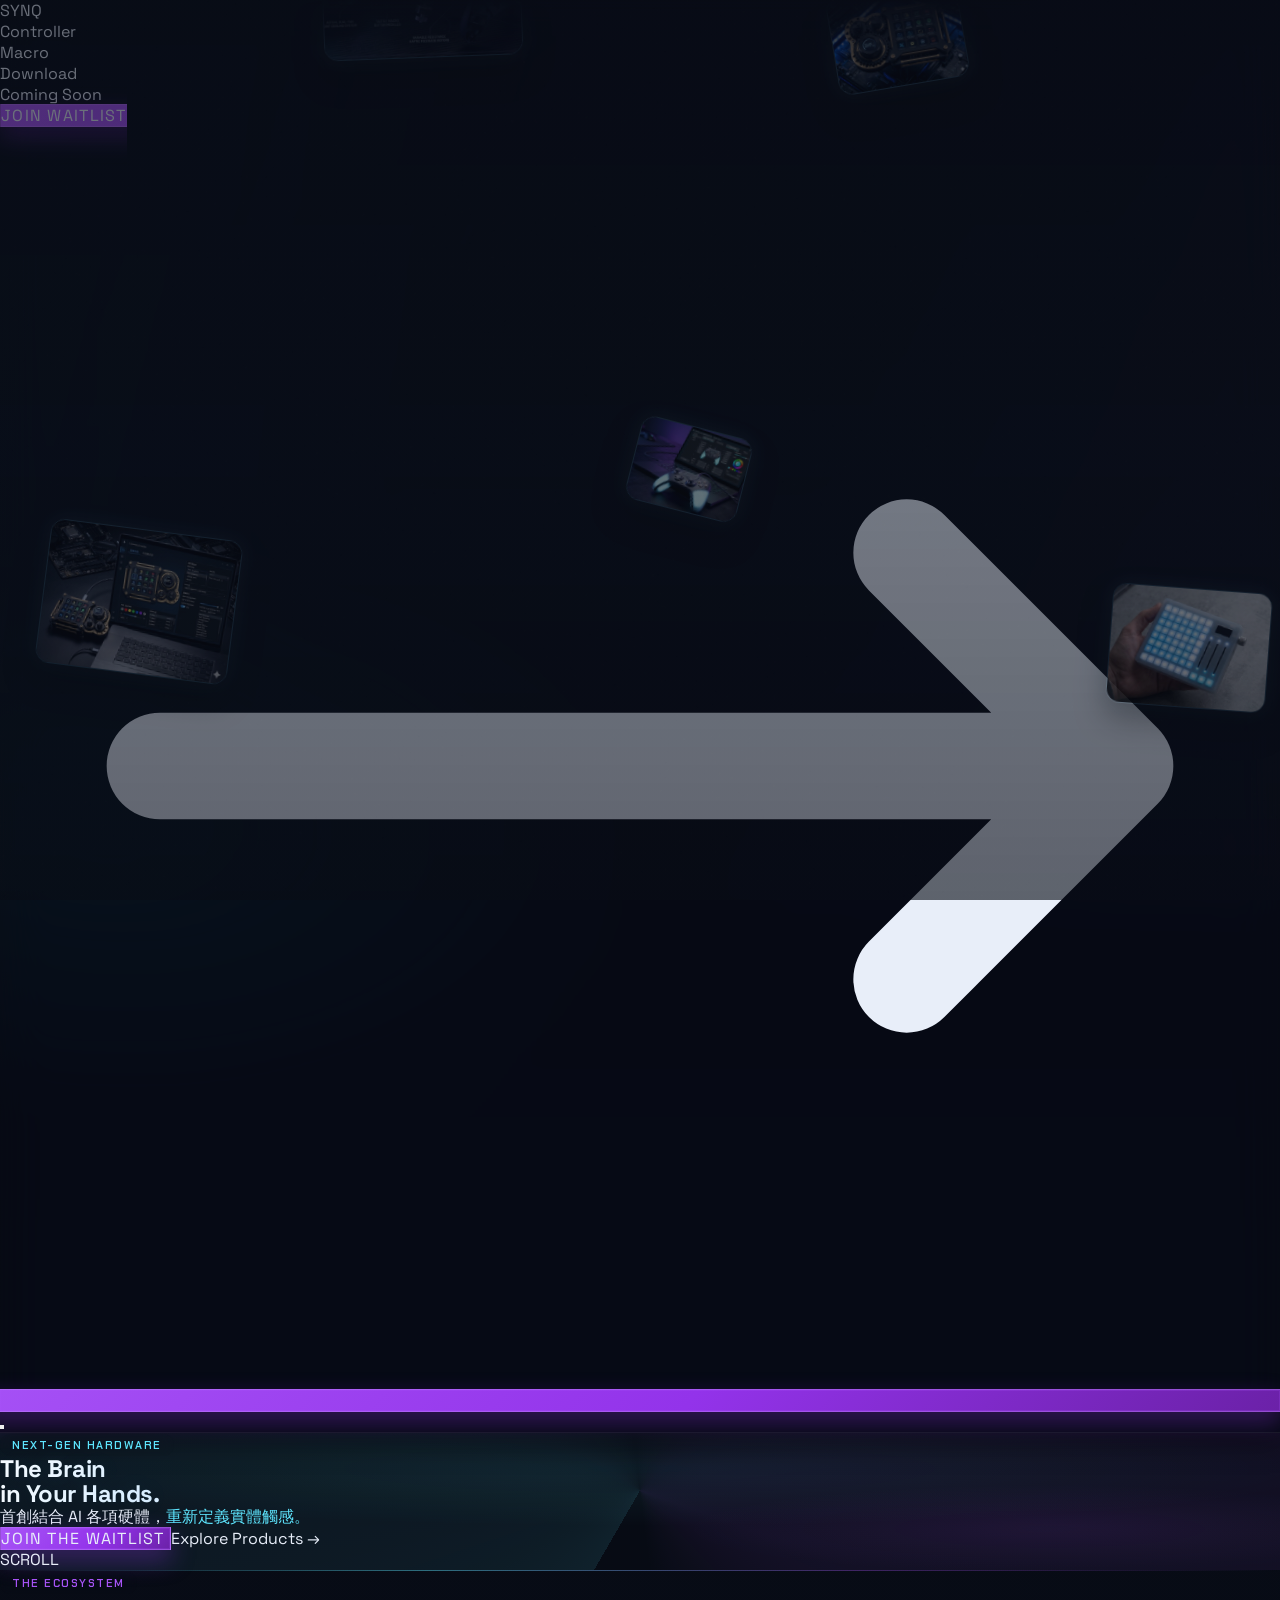
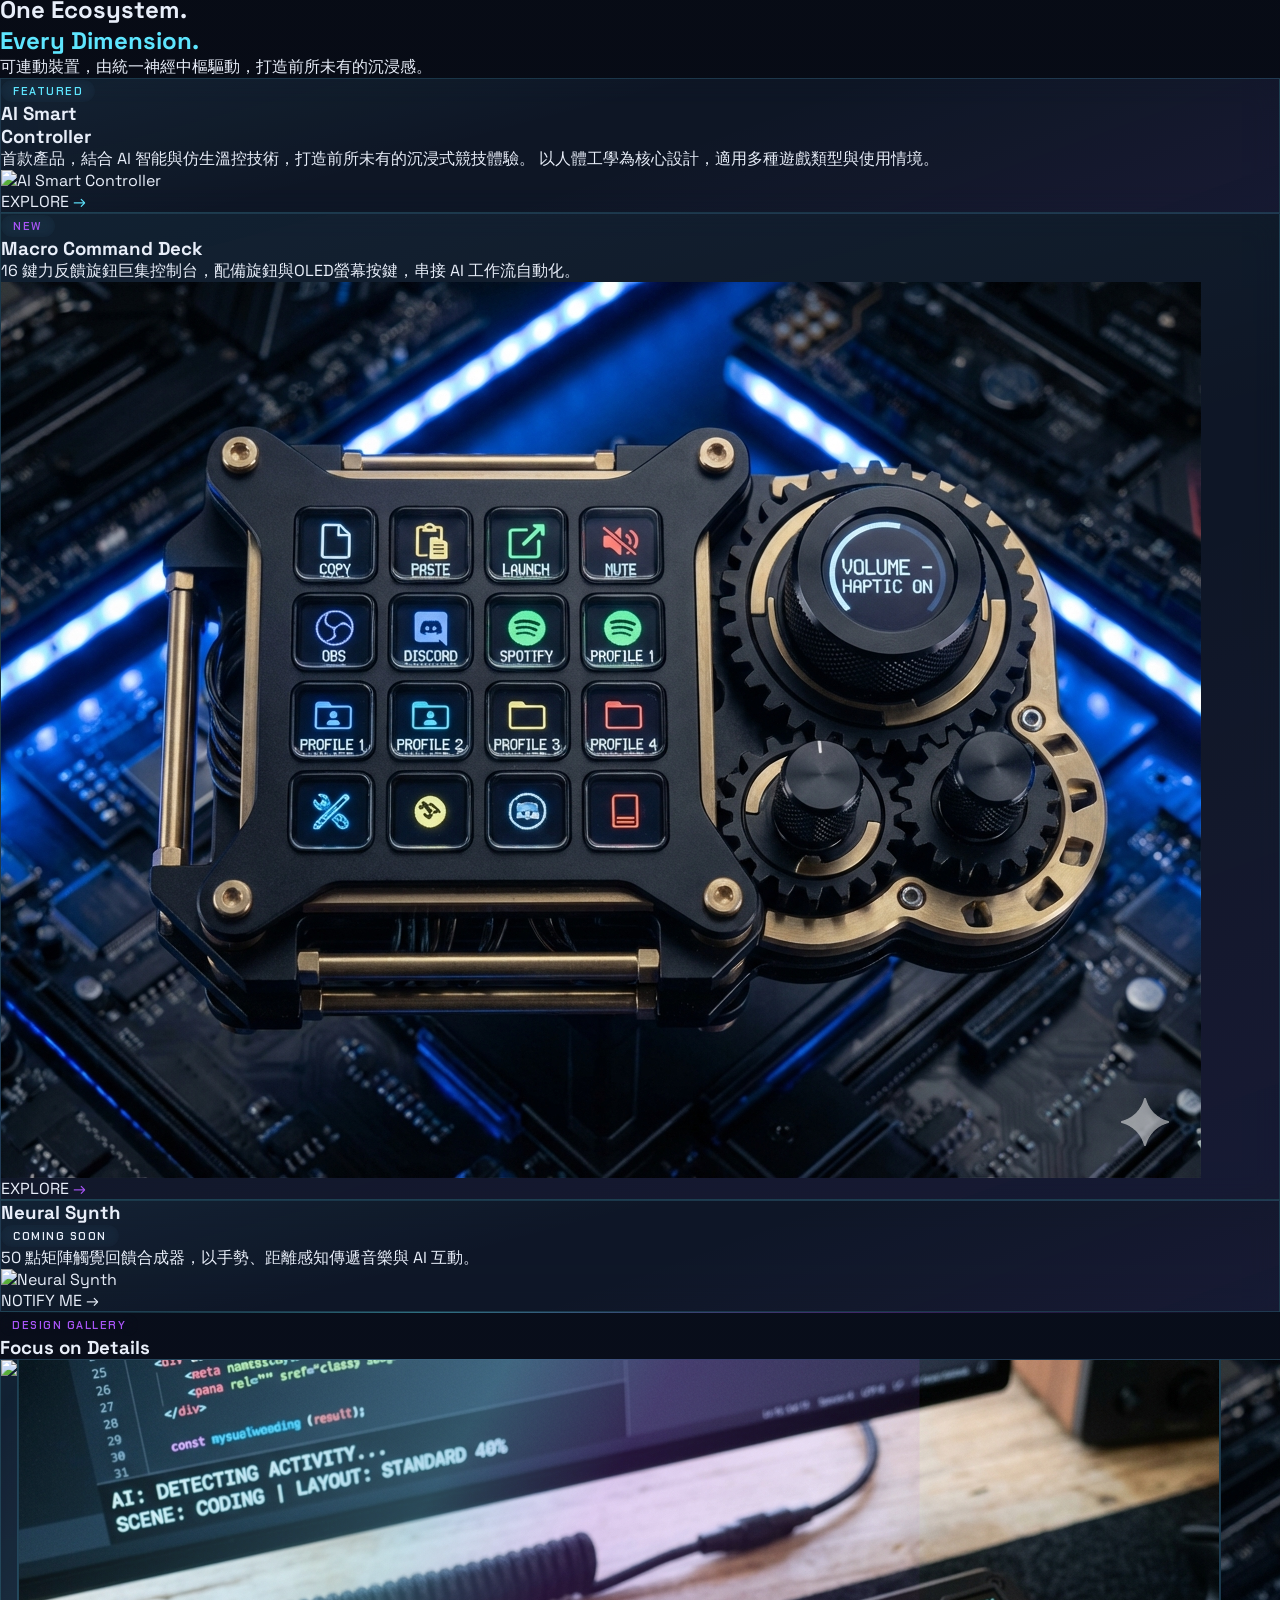
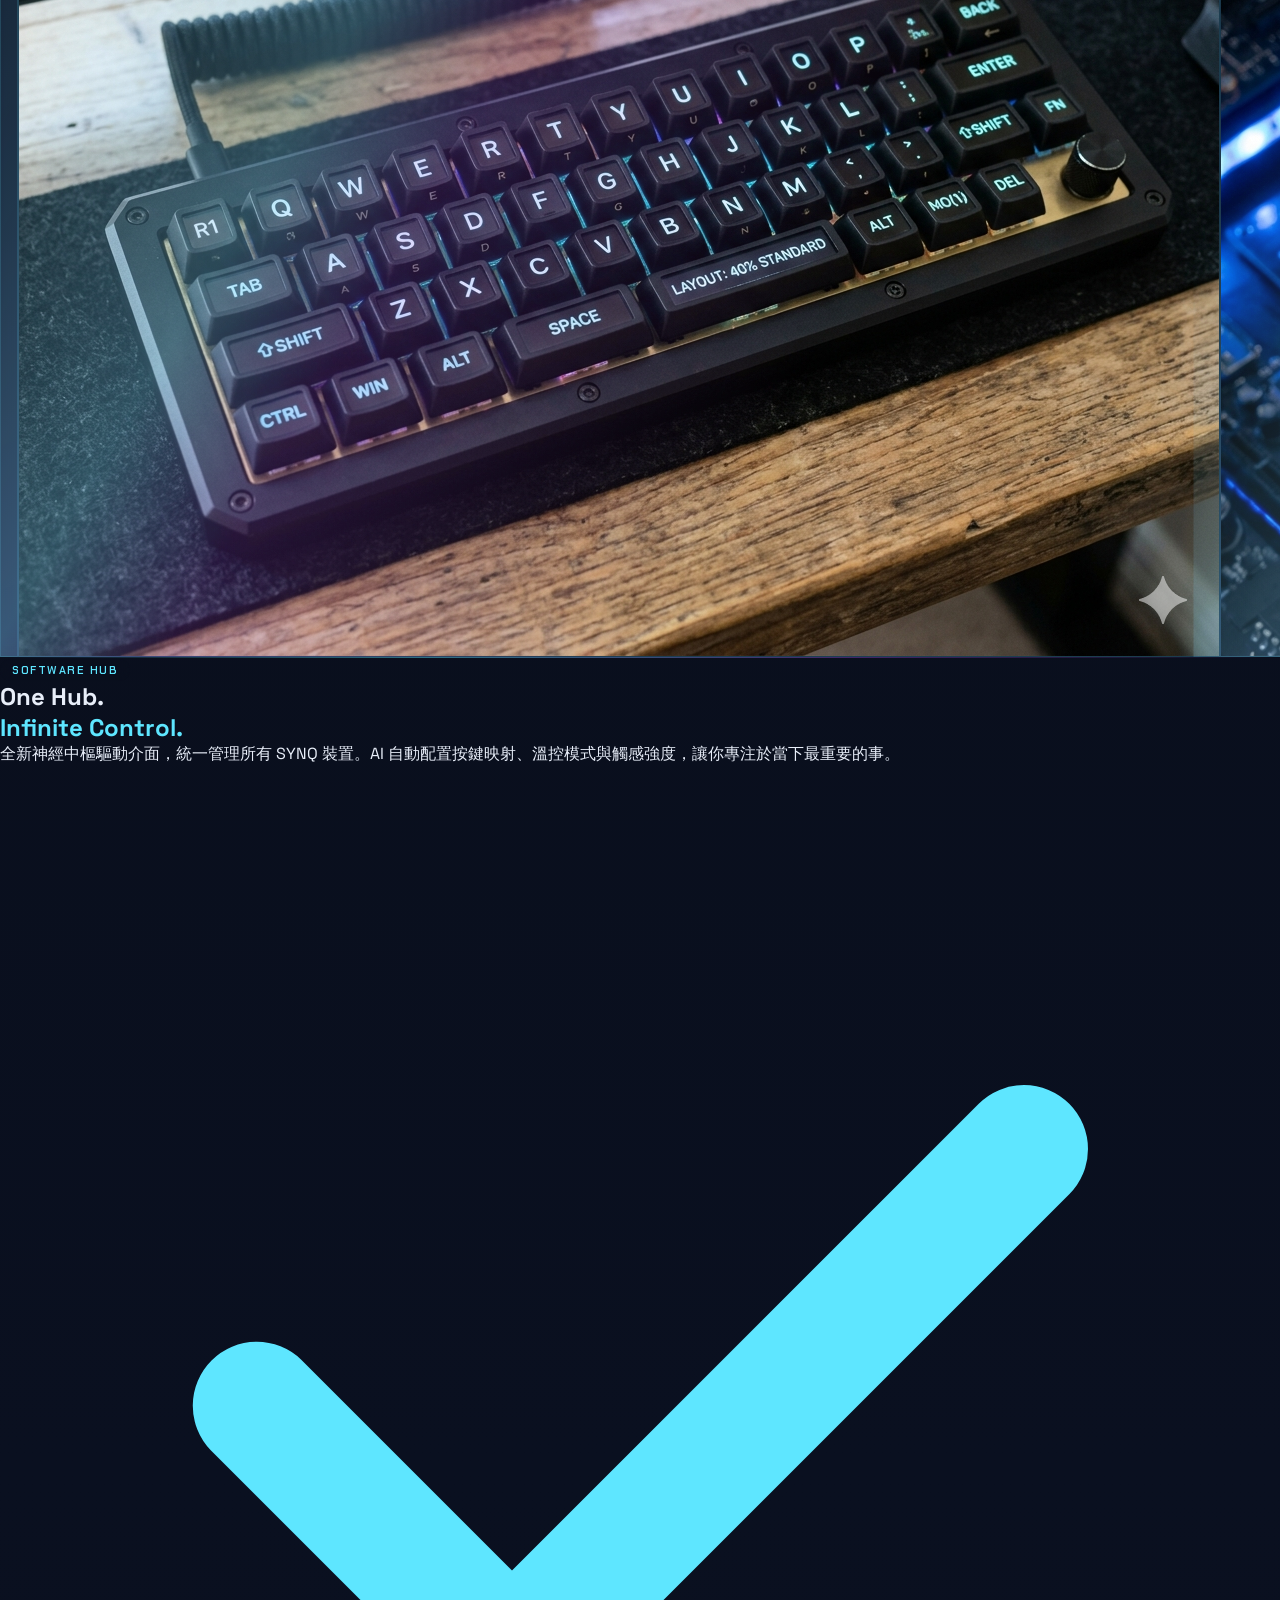
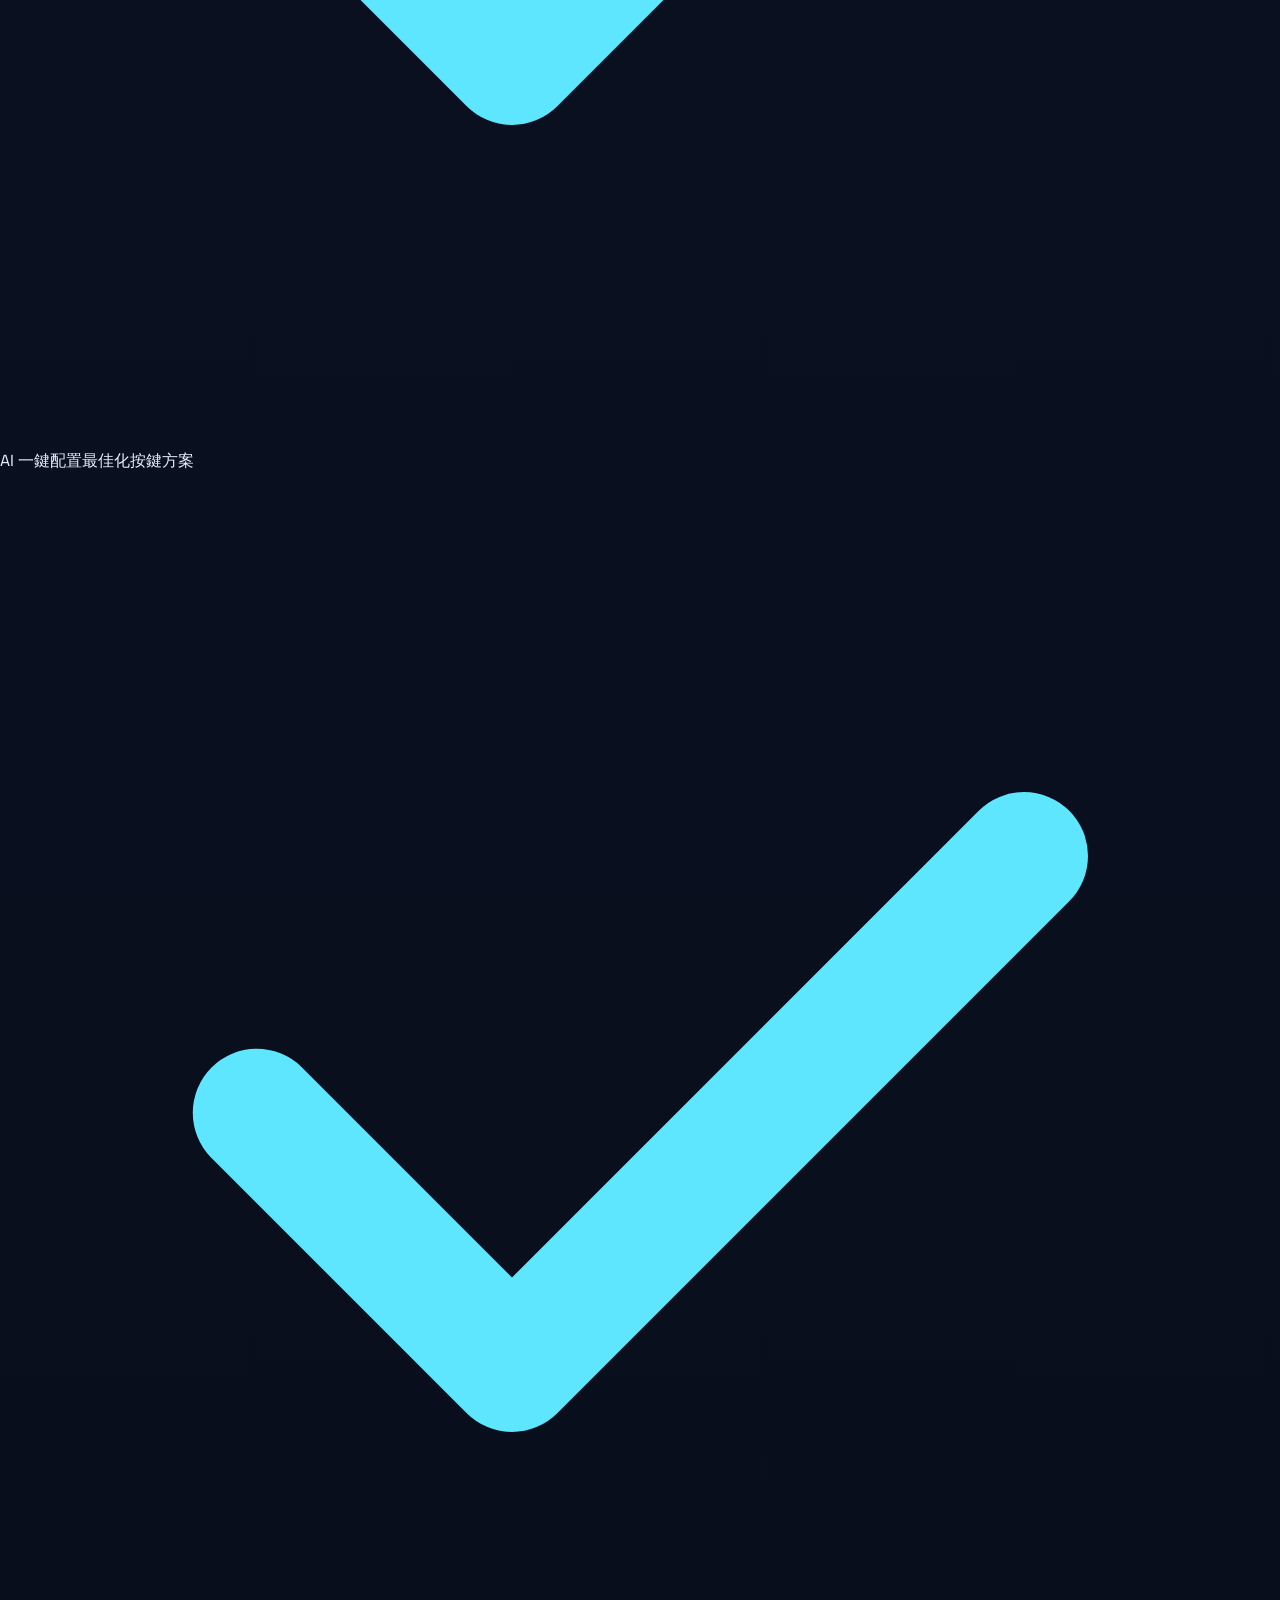
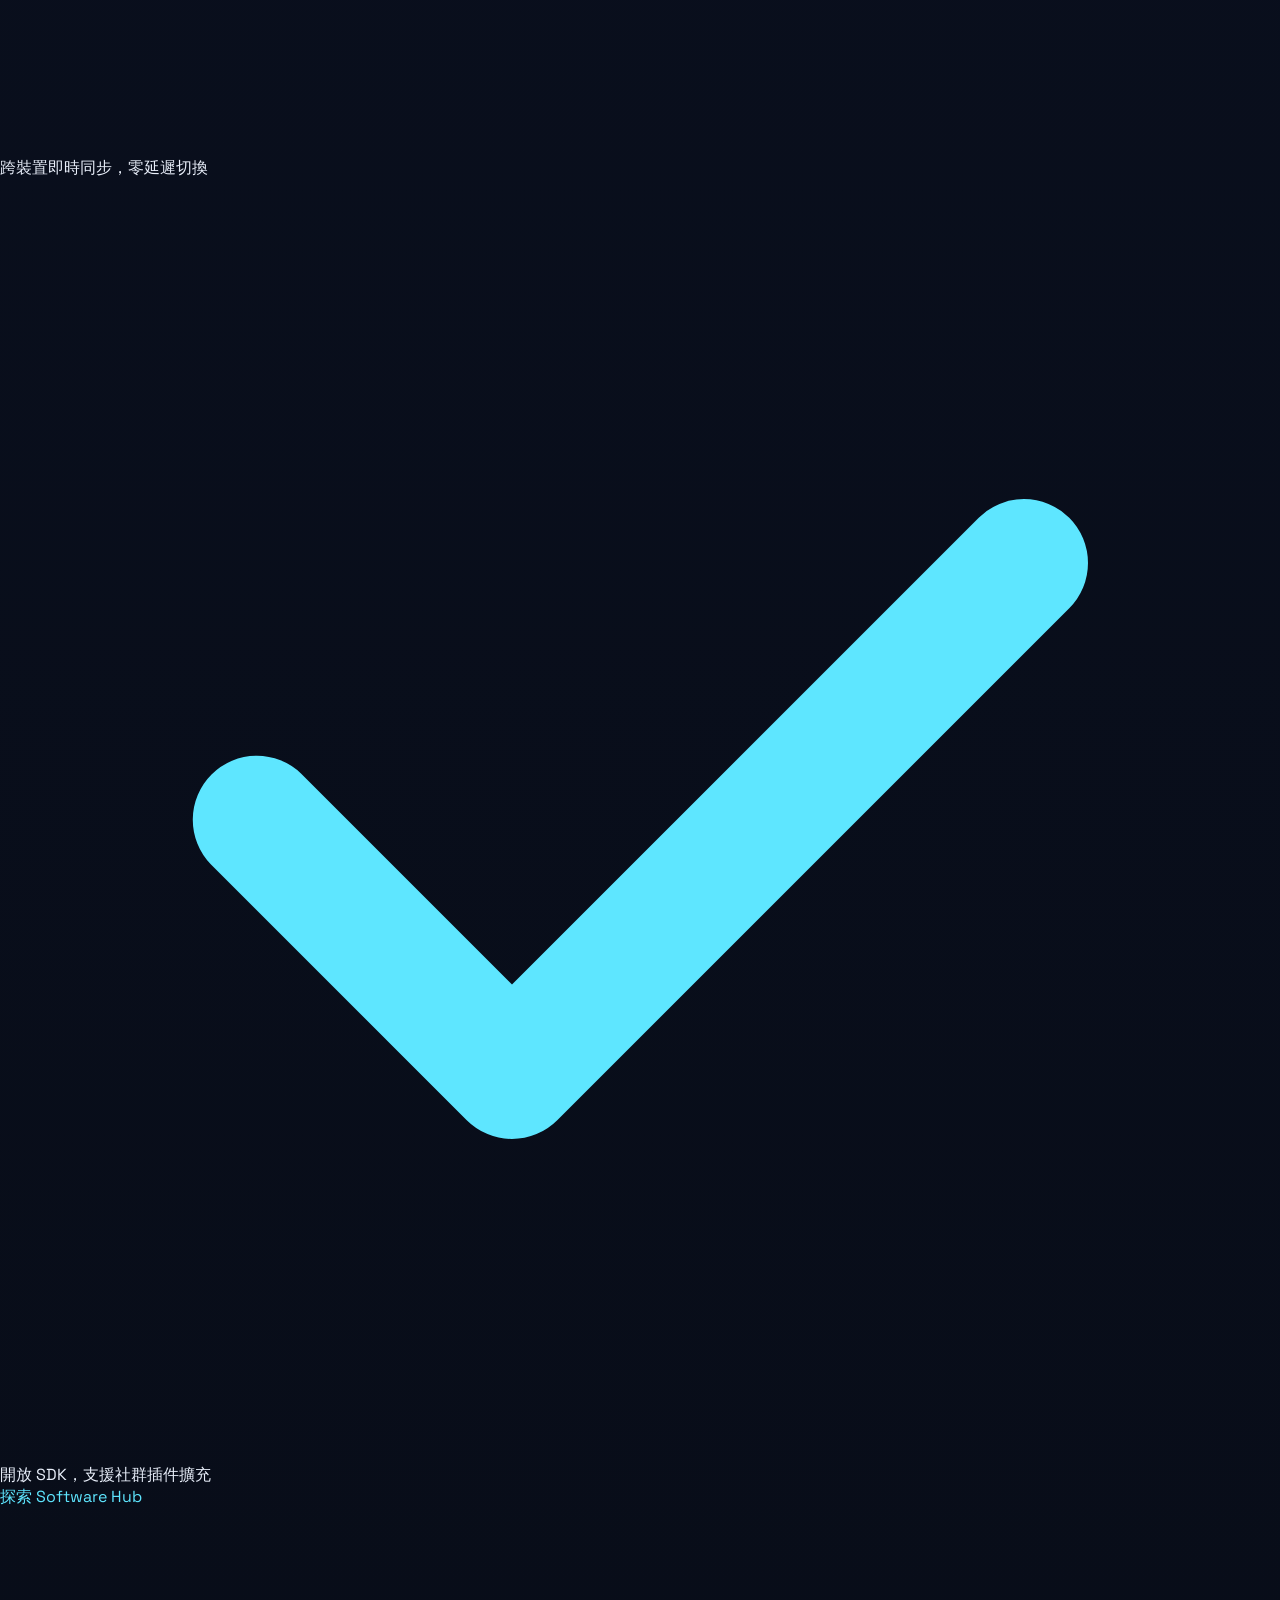
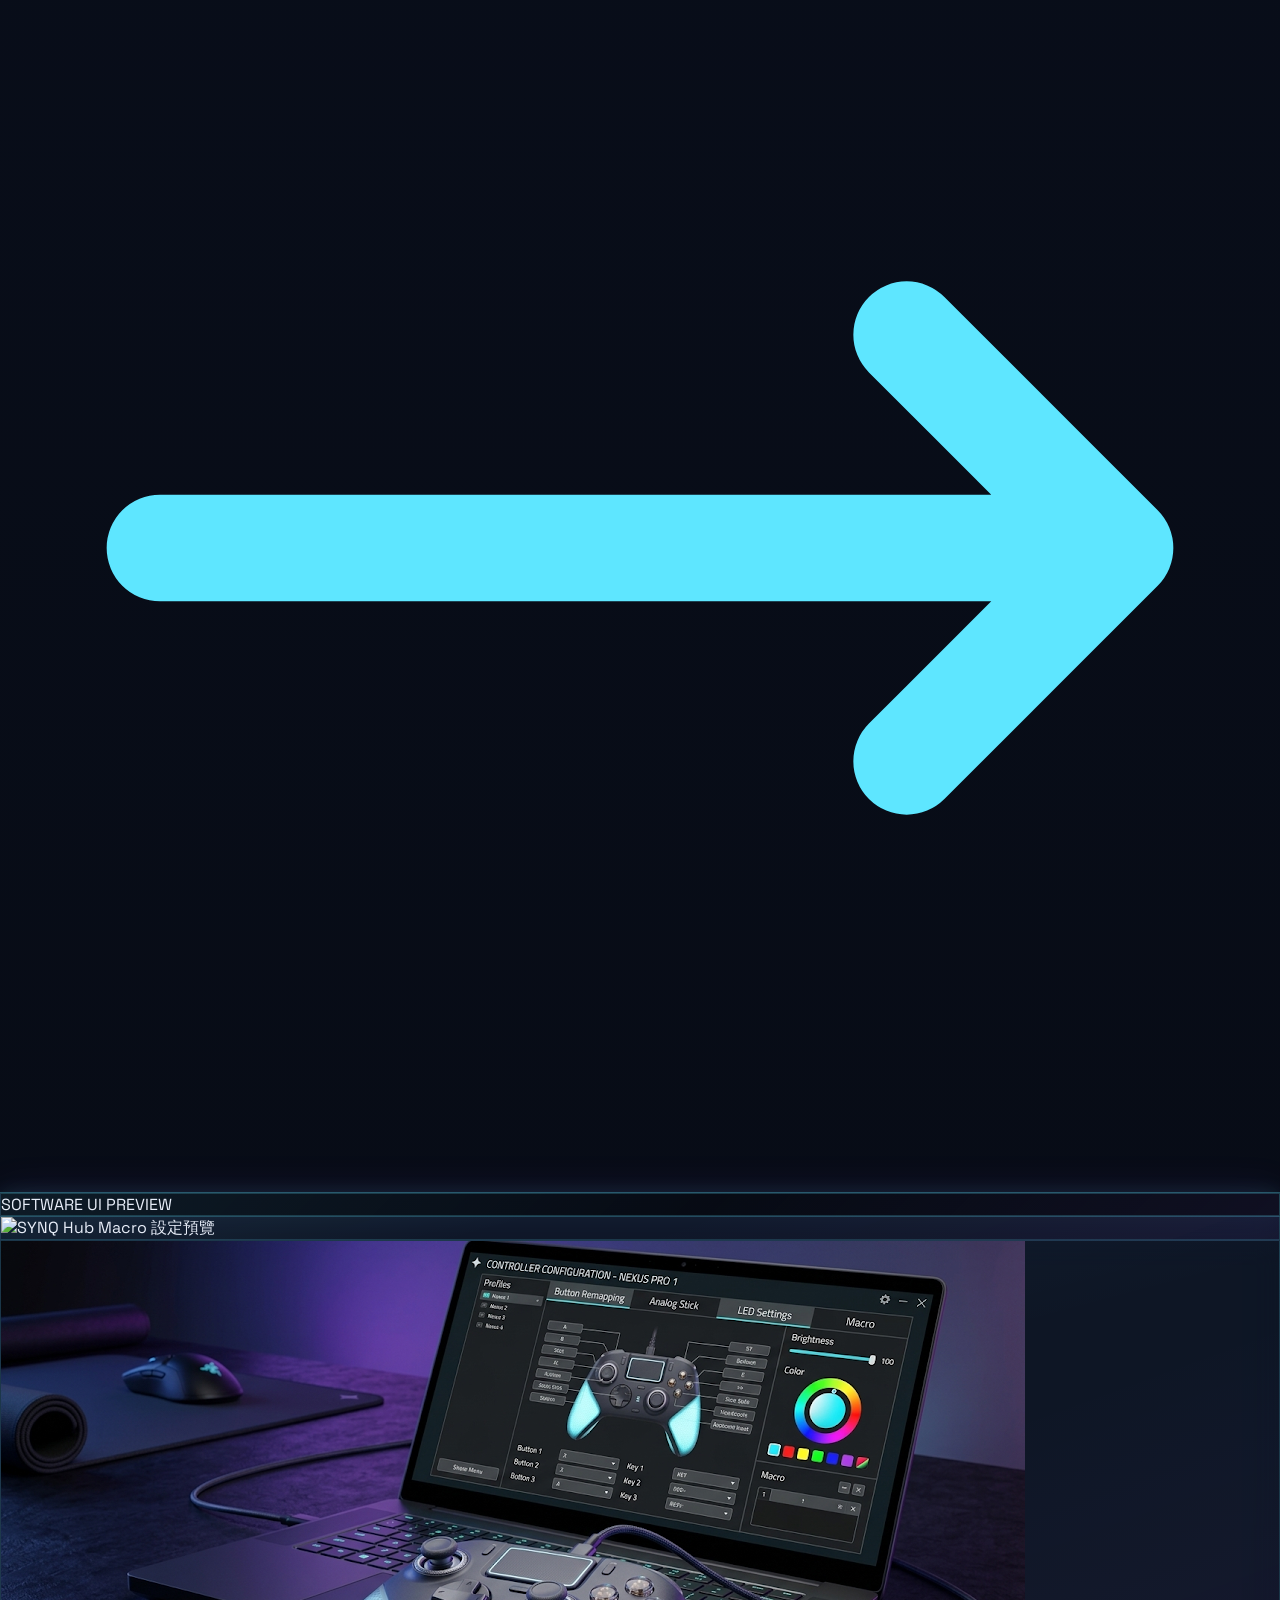
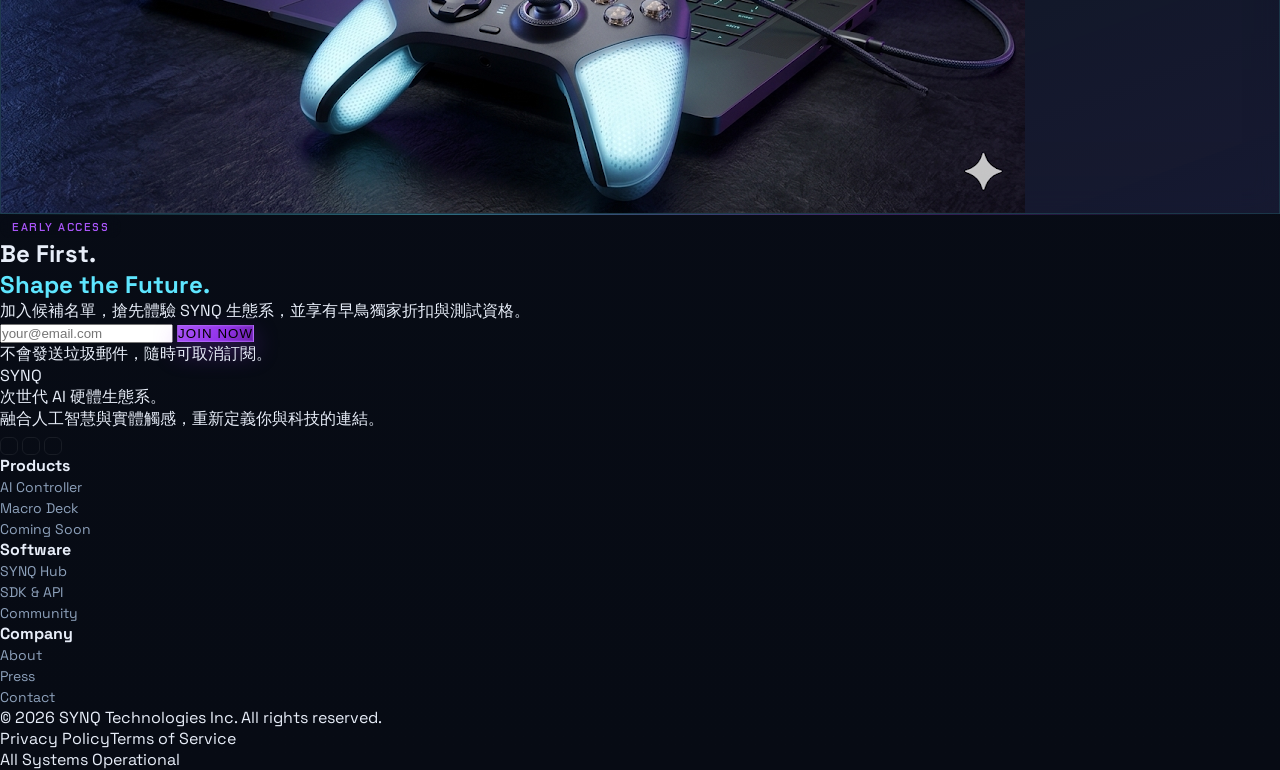
==== commit f39a523d: "md檔" ====
--- a/index.html
+++ b/index.html
@@ -110,7 +110,7 @@
       </div>
 
       <!-- ── Bento Grid 容器 ── -->
-      <div class="grid grid-cols-1 md:grid-cols-3 gap-4 auto-rows-auto md:auto-rows-[320px] lg:auto-rows-[280px]">
+      <div class="grid grid-cols-1 md:grid-cols-3 gap-4 md:auto-rows-[280px]">
 
         <!-- ── 格子 A (大): AI Smart Keyboard (跨 2 欄 × 2 列) ── -->
         <article class="glass-card group bento-large rounded-2xl p-8 flex flex-col justify-between relative overflow-hidden"
--- a/css/style.css
+++ b/css/style.css
@@ -277,9 +277,6 @@
 }
 
 /* --- 6.7 Bento Box 格子大小類別 --- */
-.bento-large  { grid-column: span 1; grid-row: span 1; }
-.bento-medium { grid-column: span 1; }
-
 @media (min-width: 768px) {
   .bento-large  { grid-column: span 2; grid-row: span 2; }
   .bento-medium { grid-column: span 1; }
